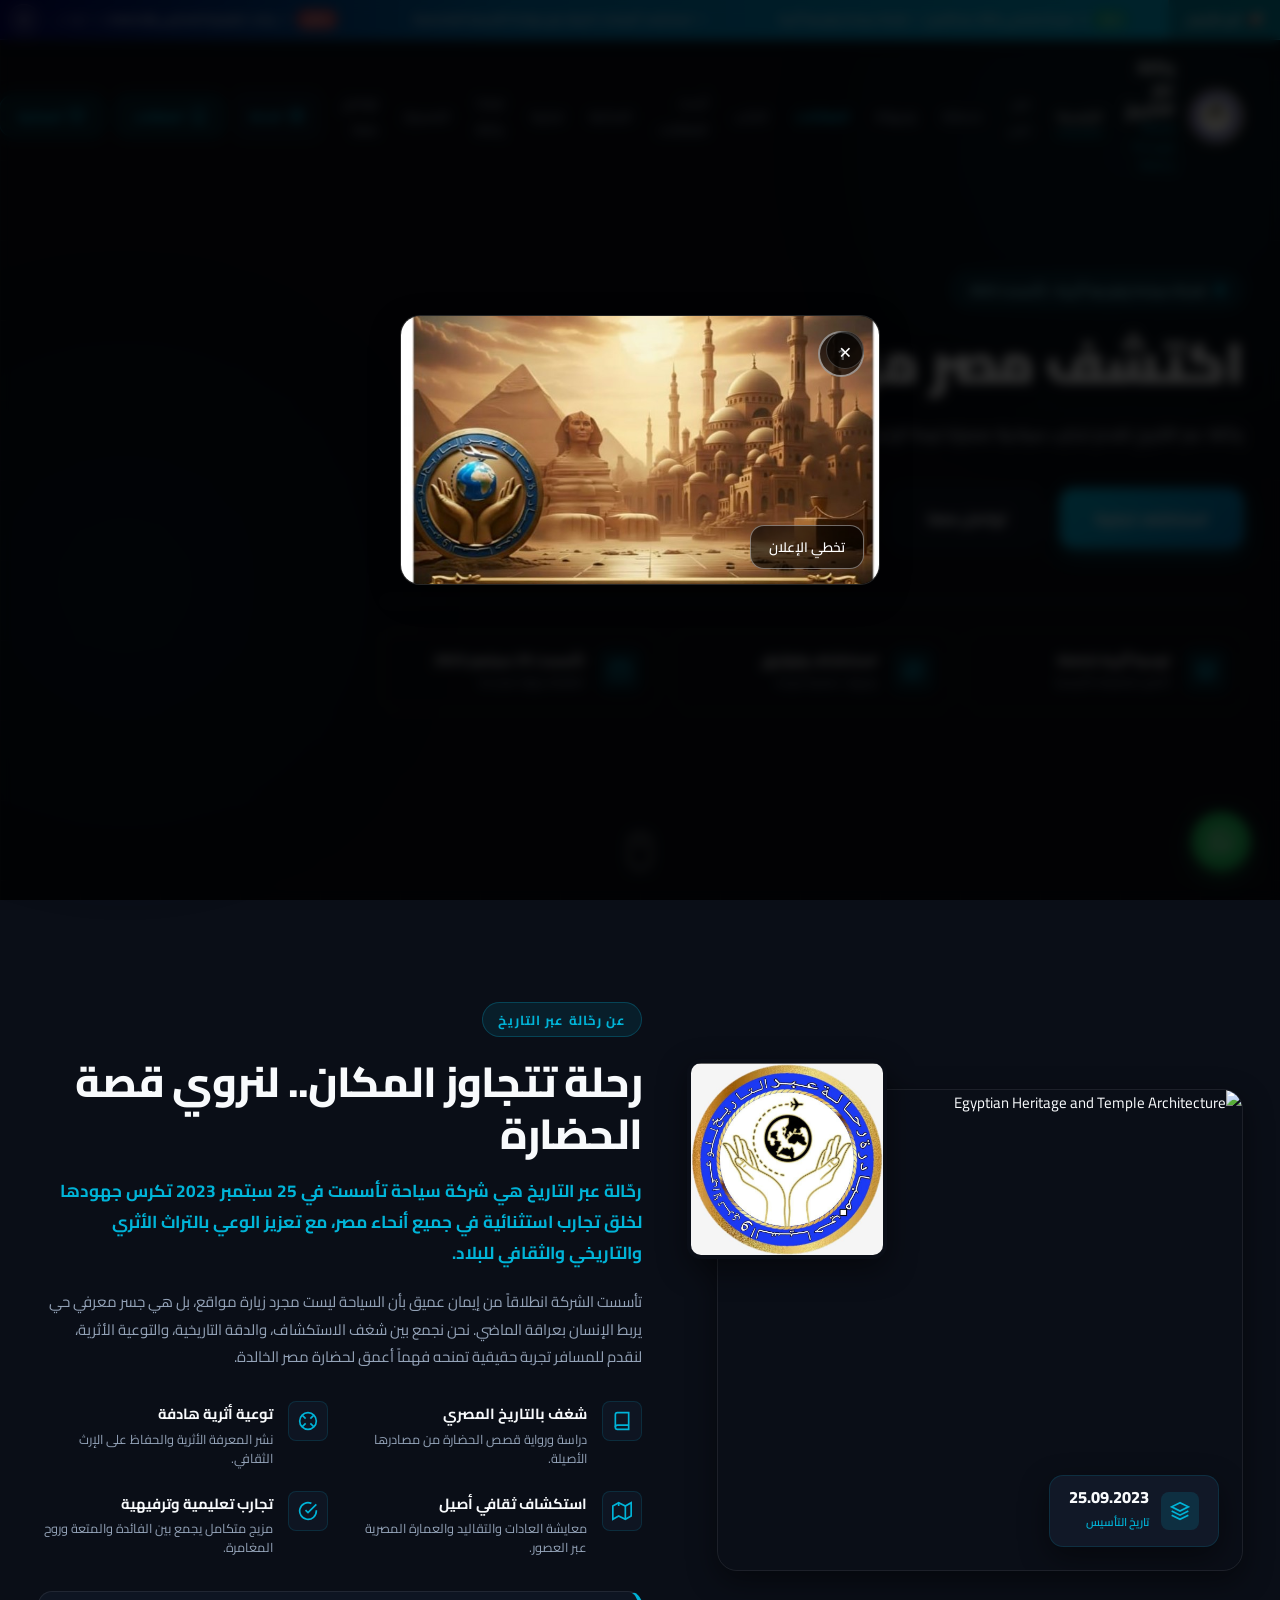
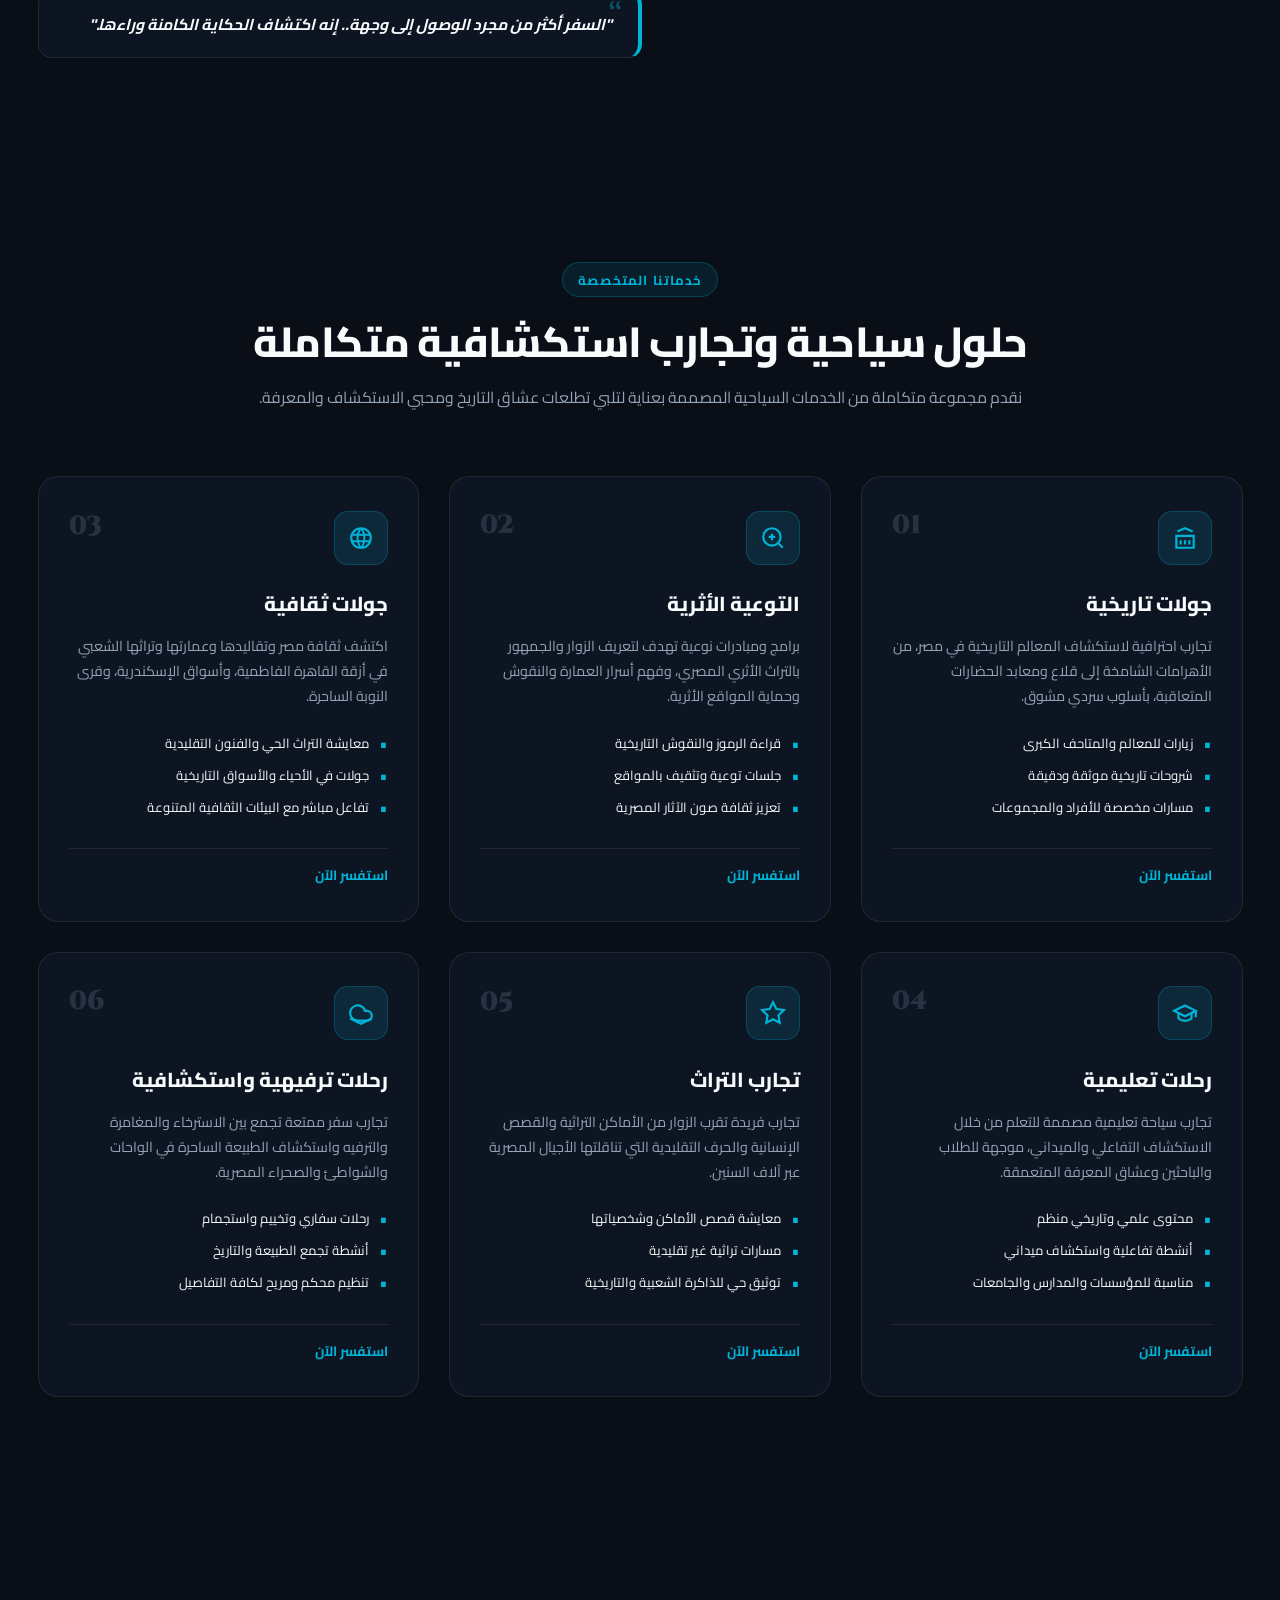
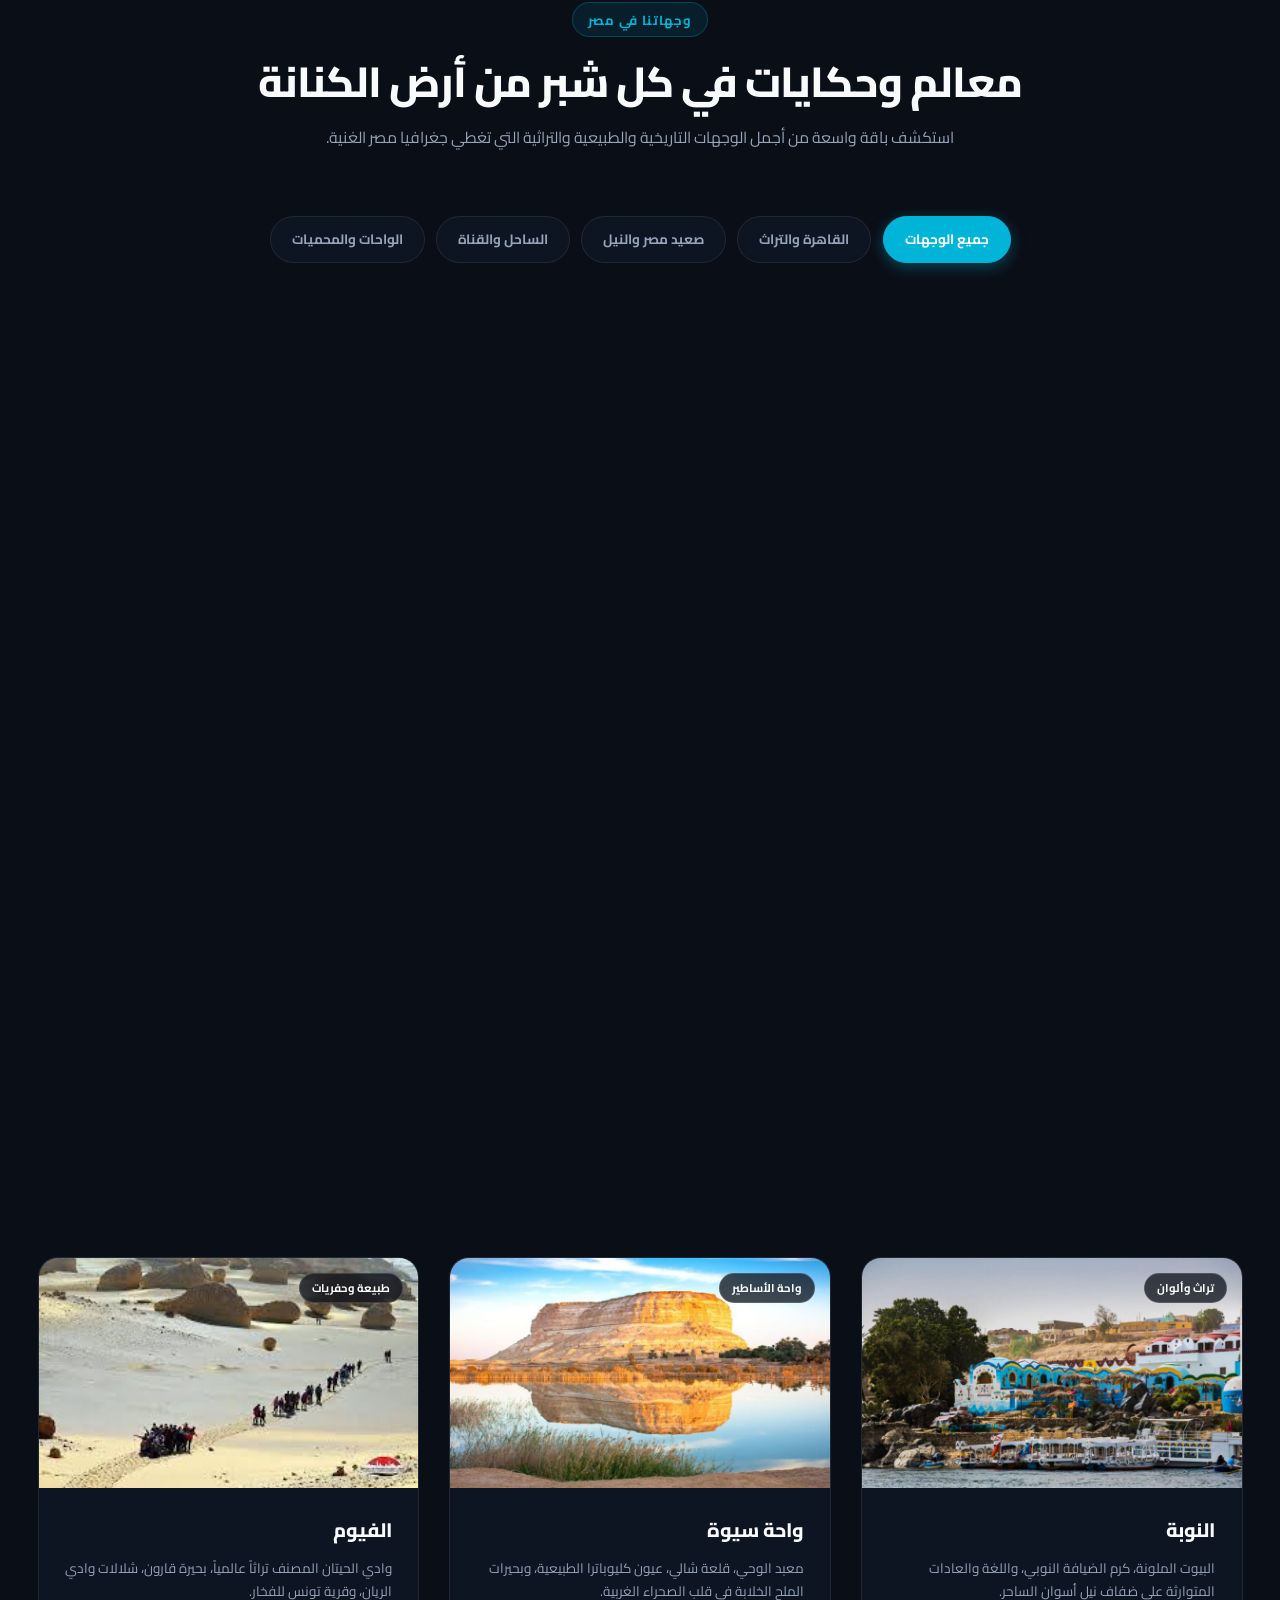
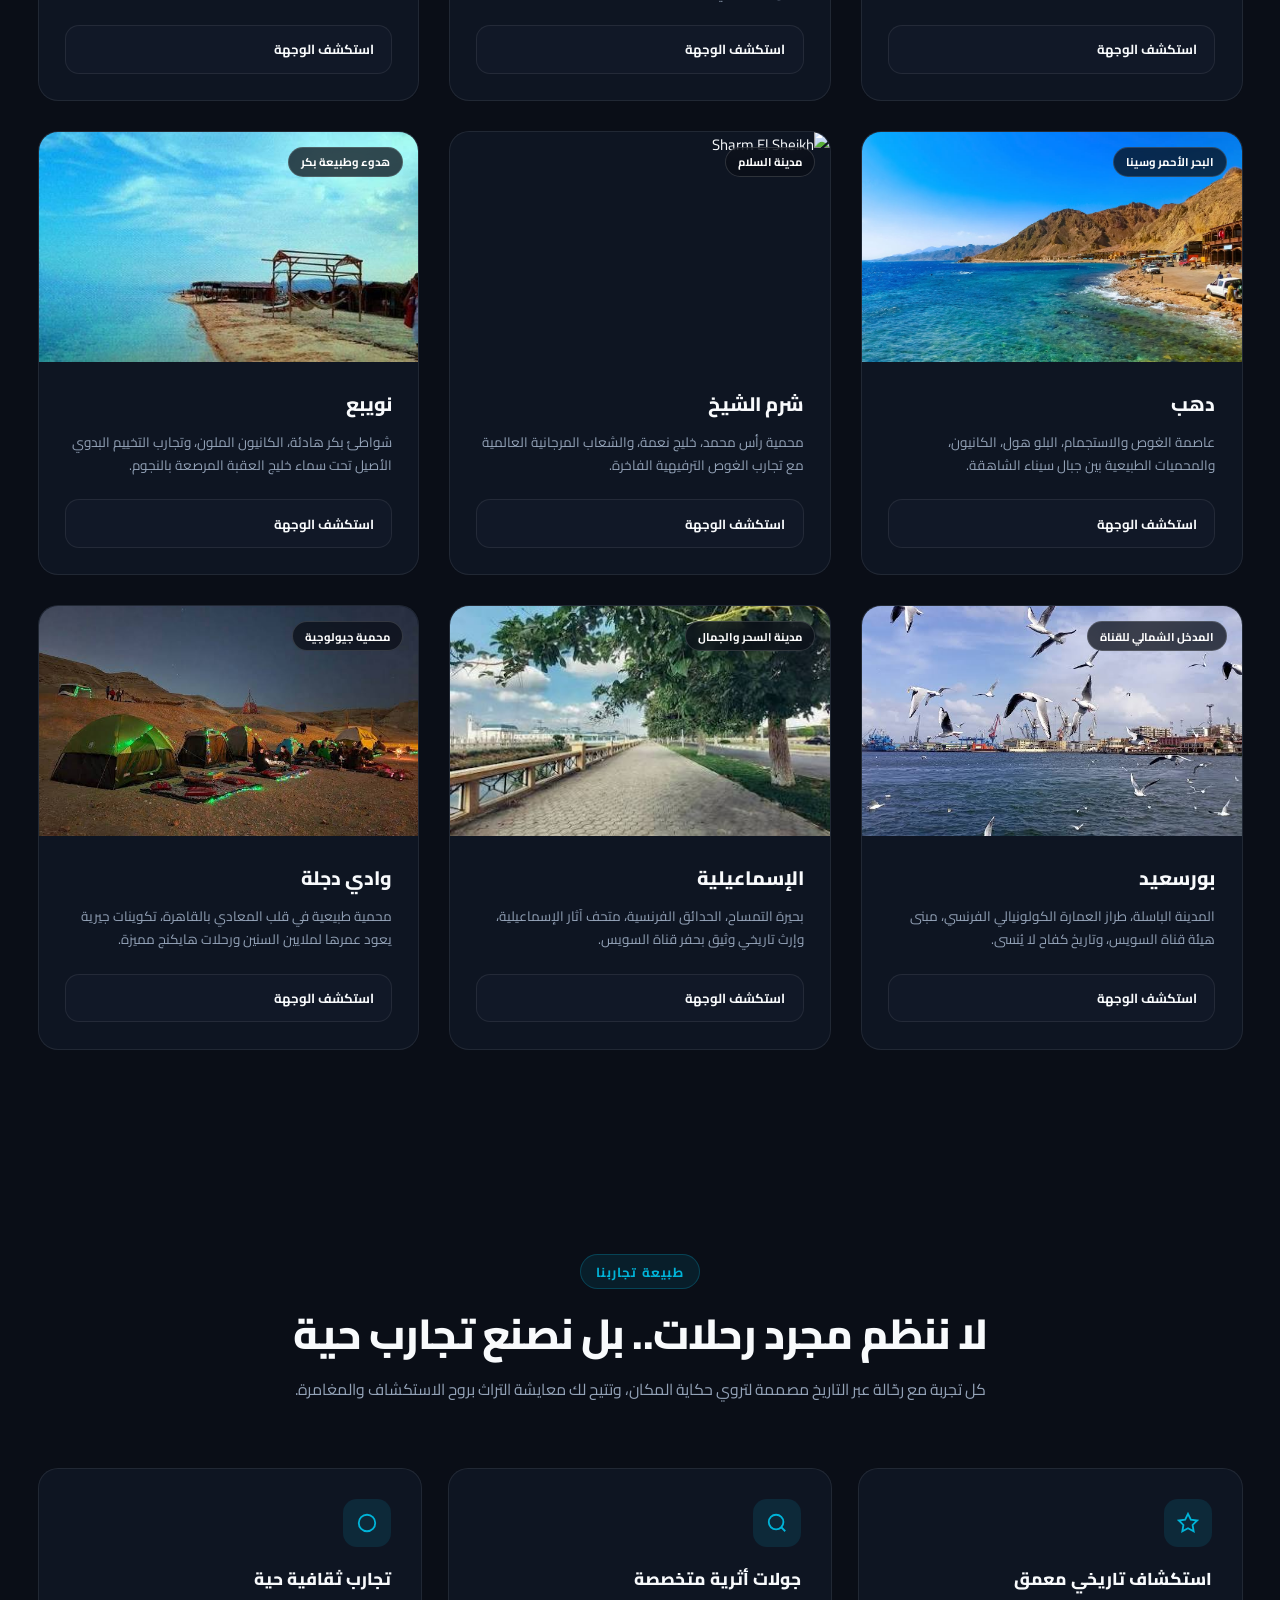
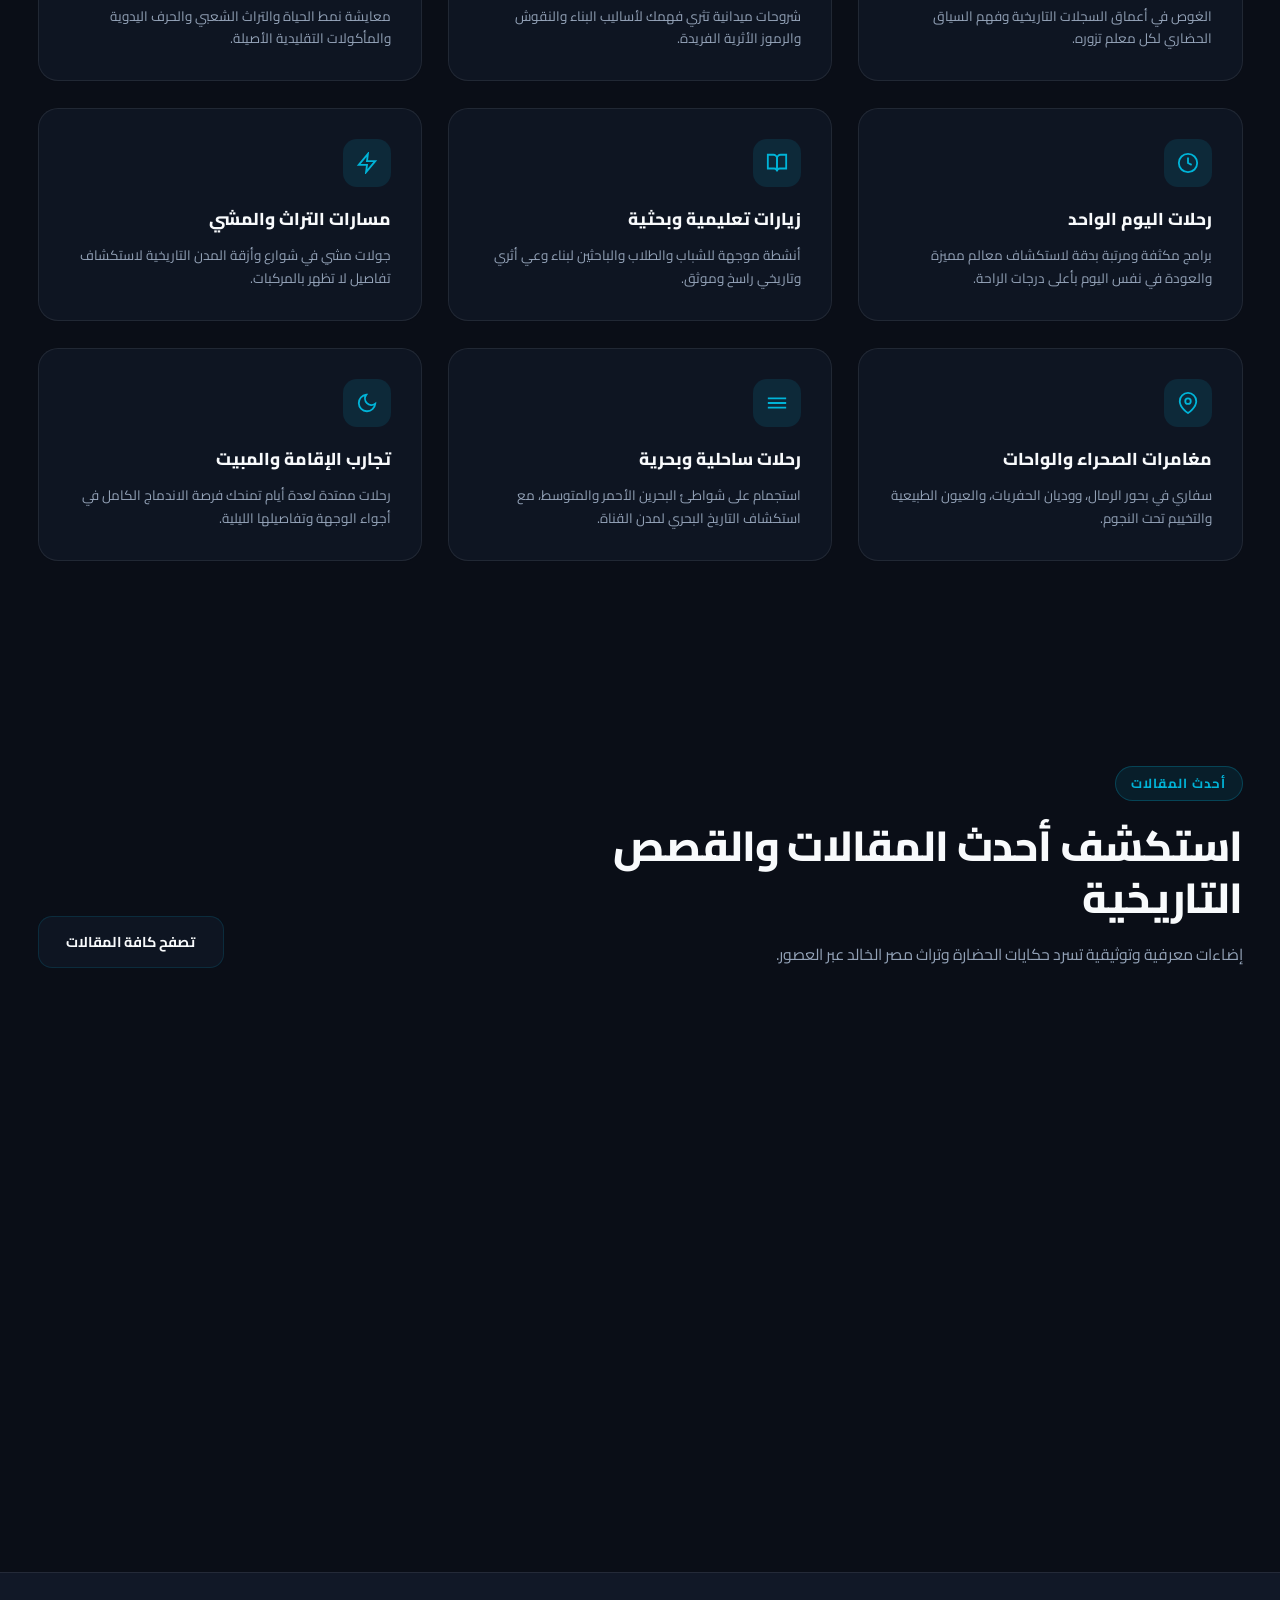
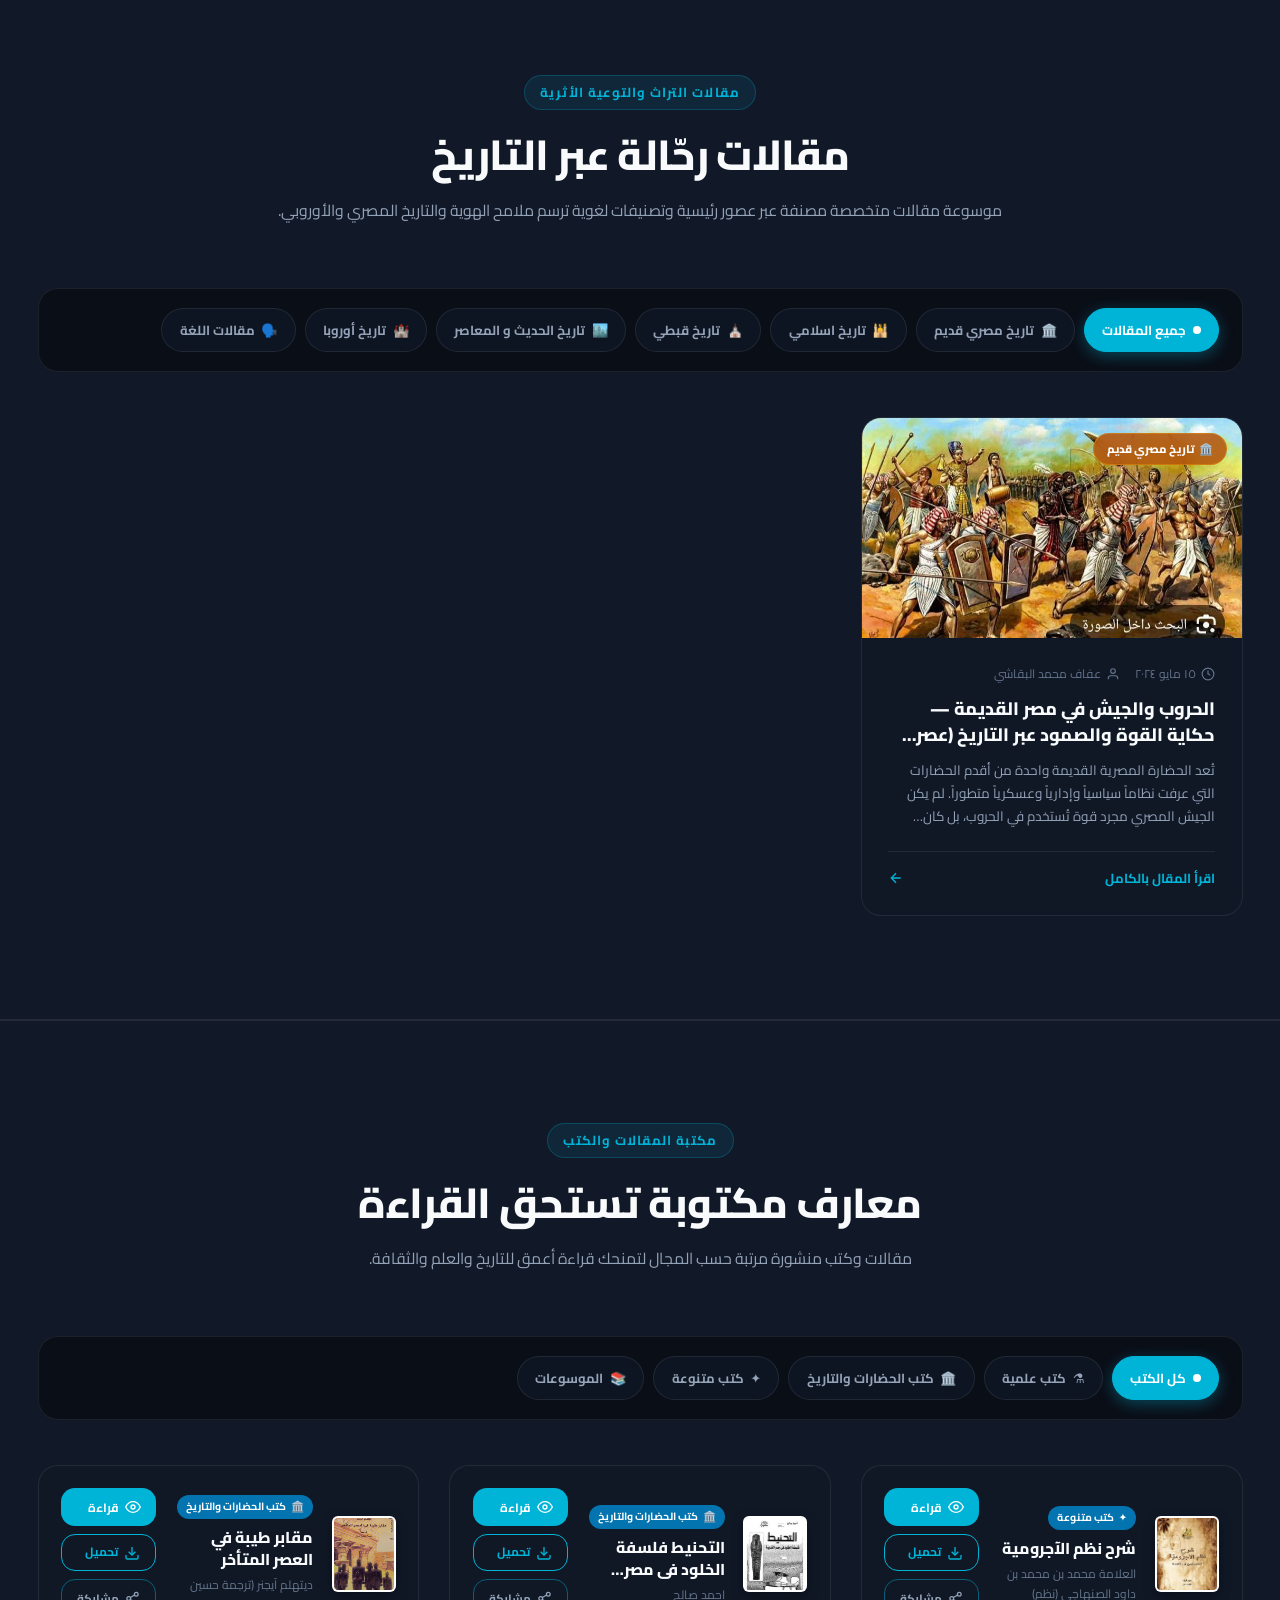
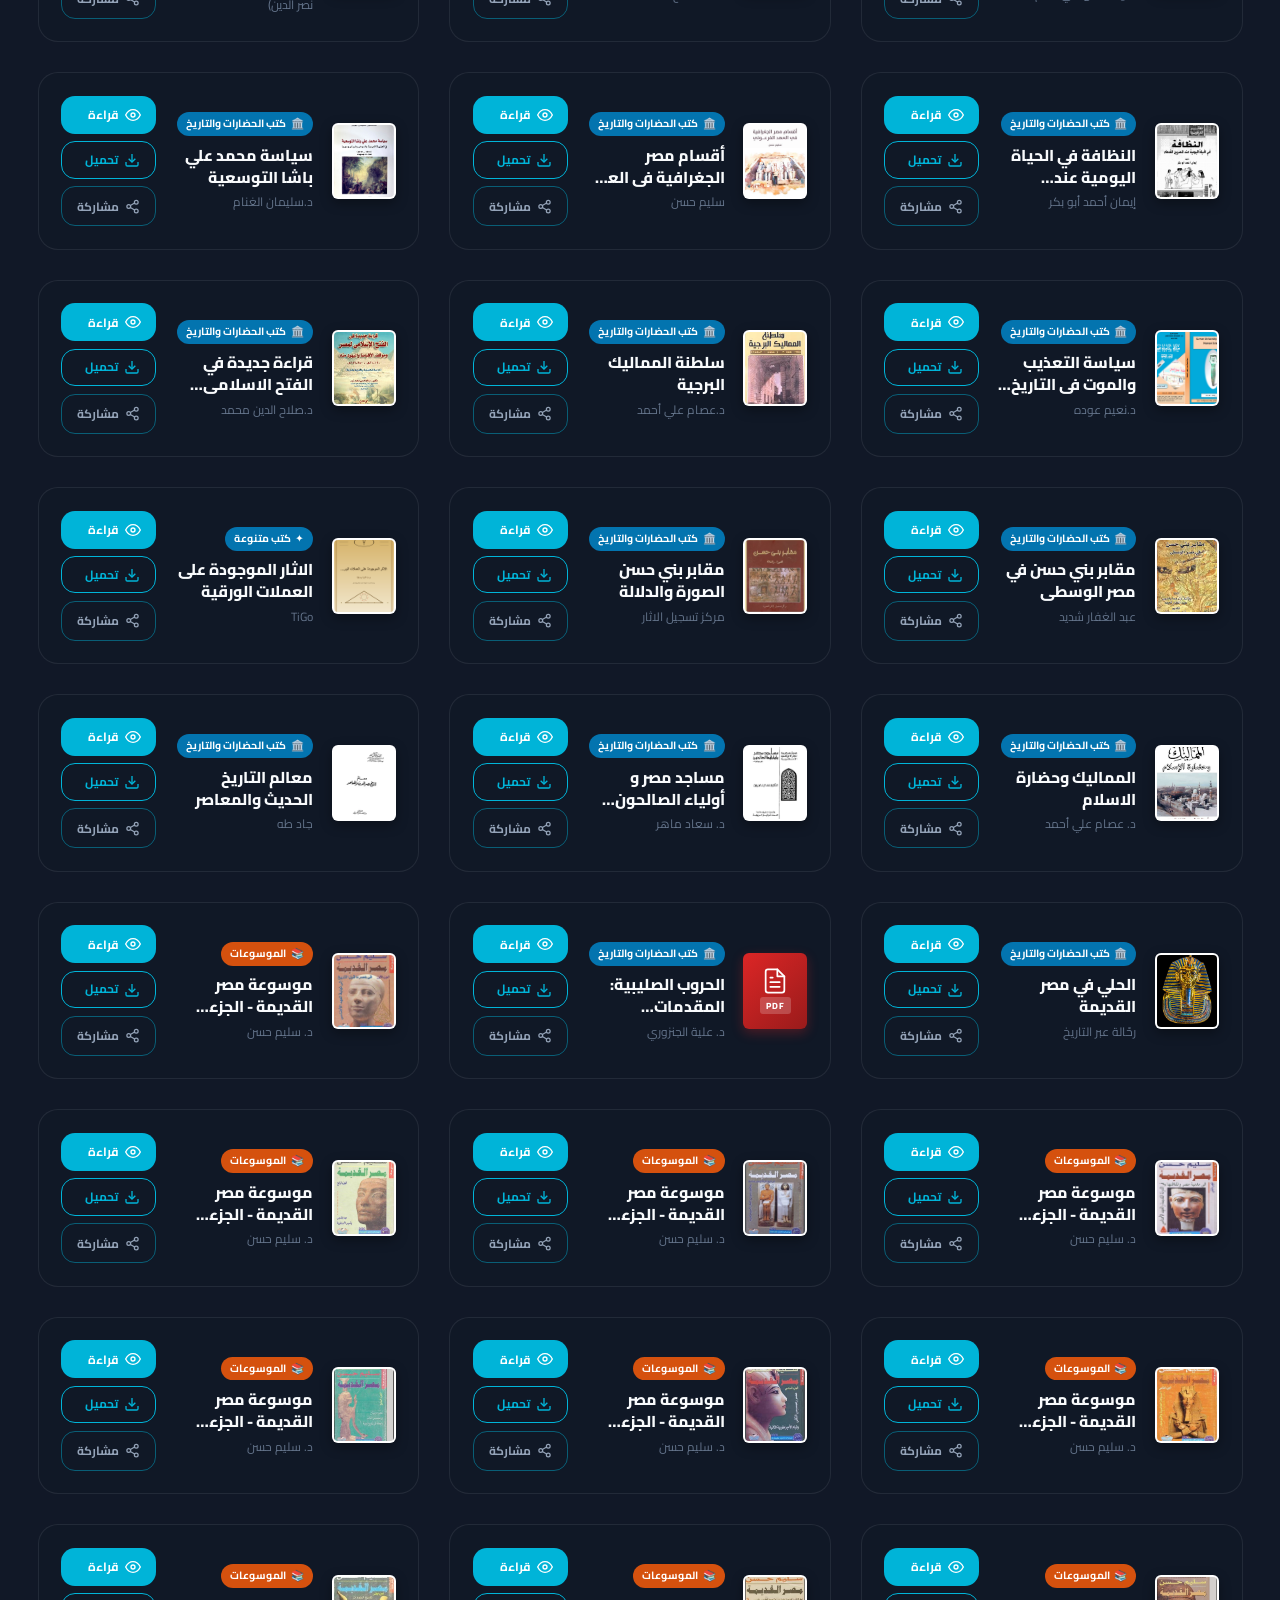
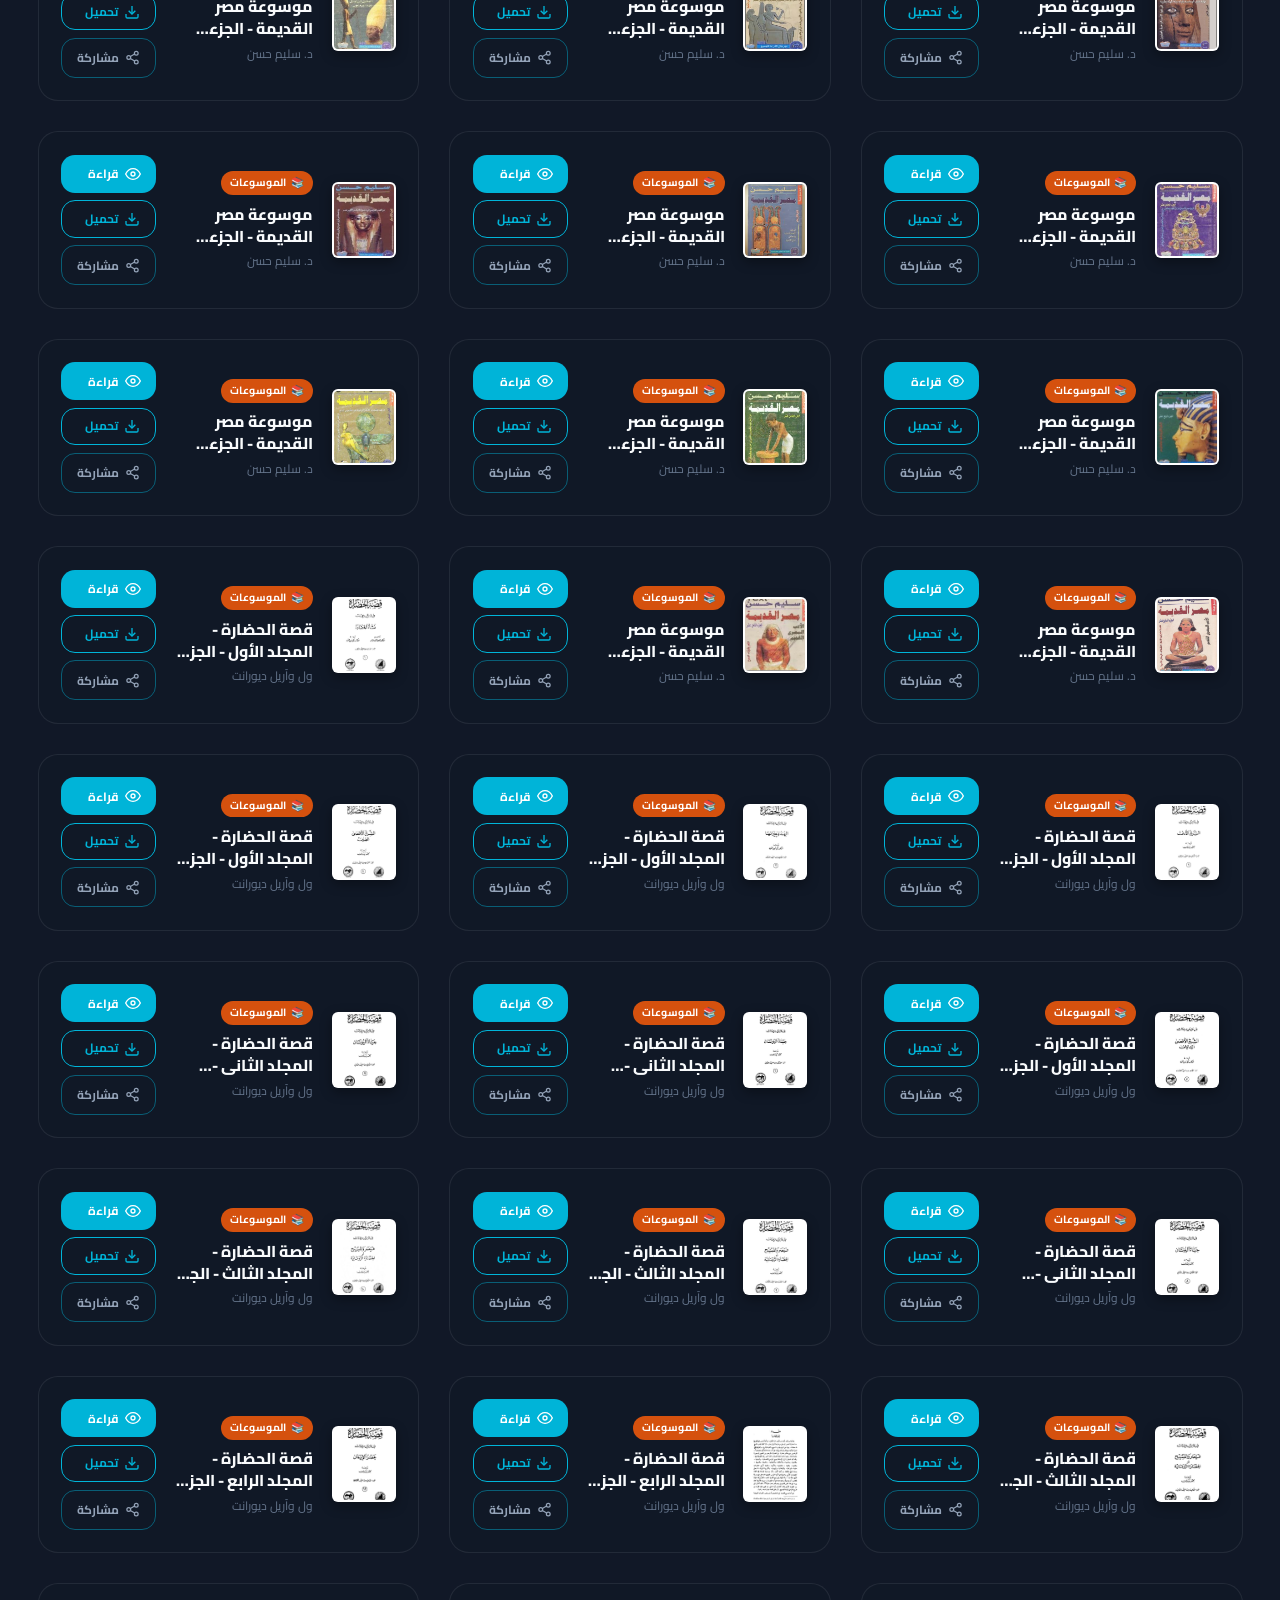
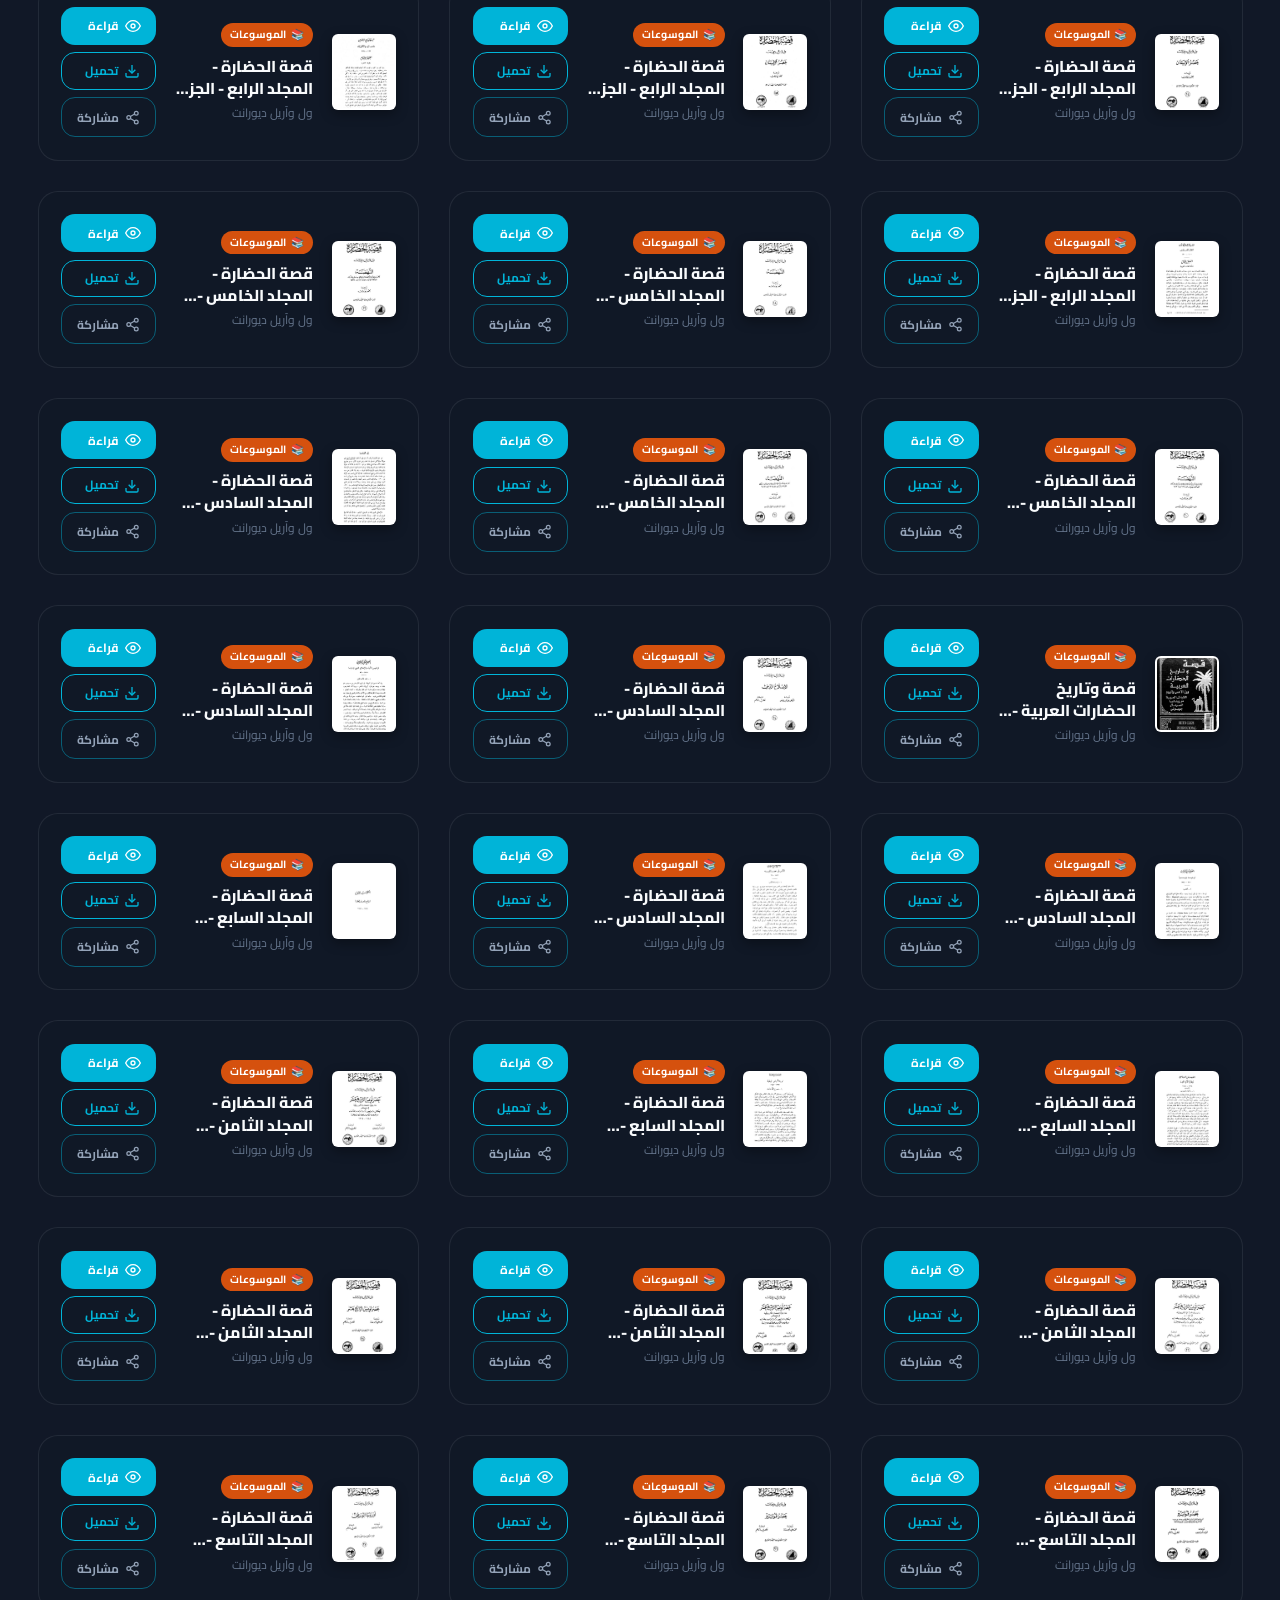
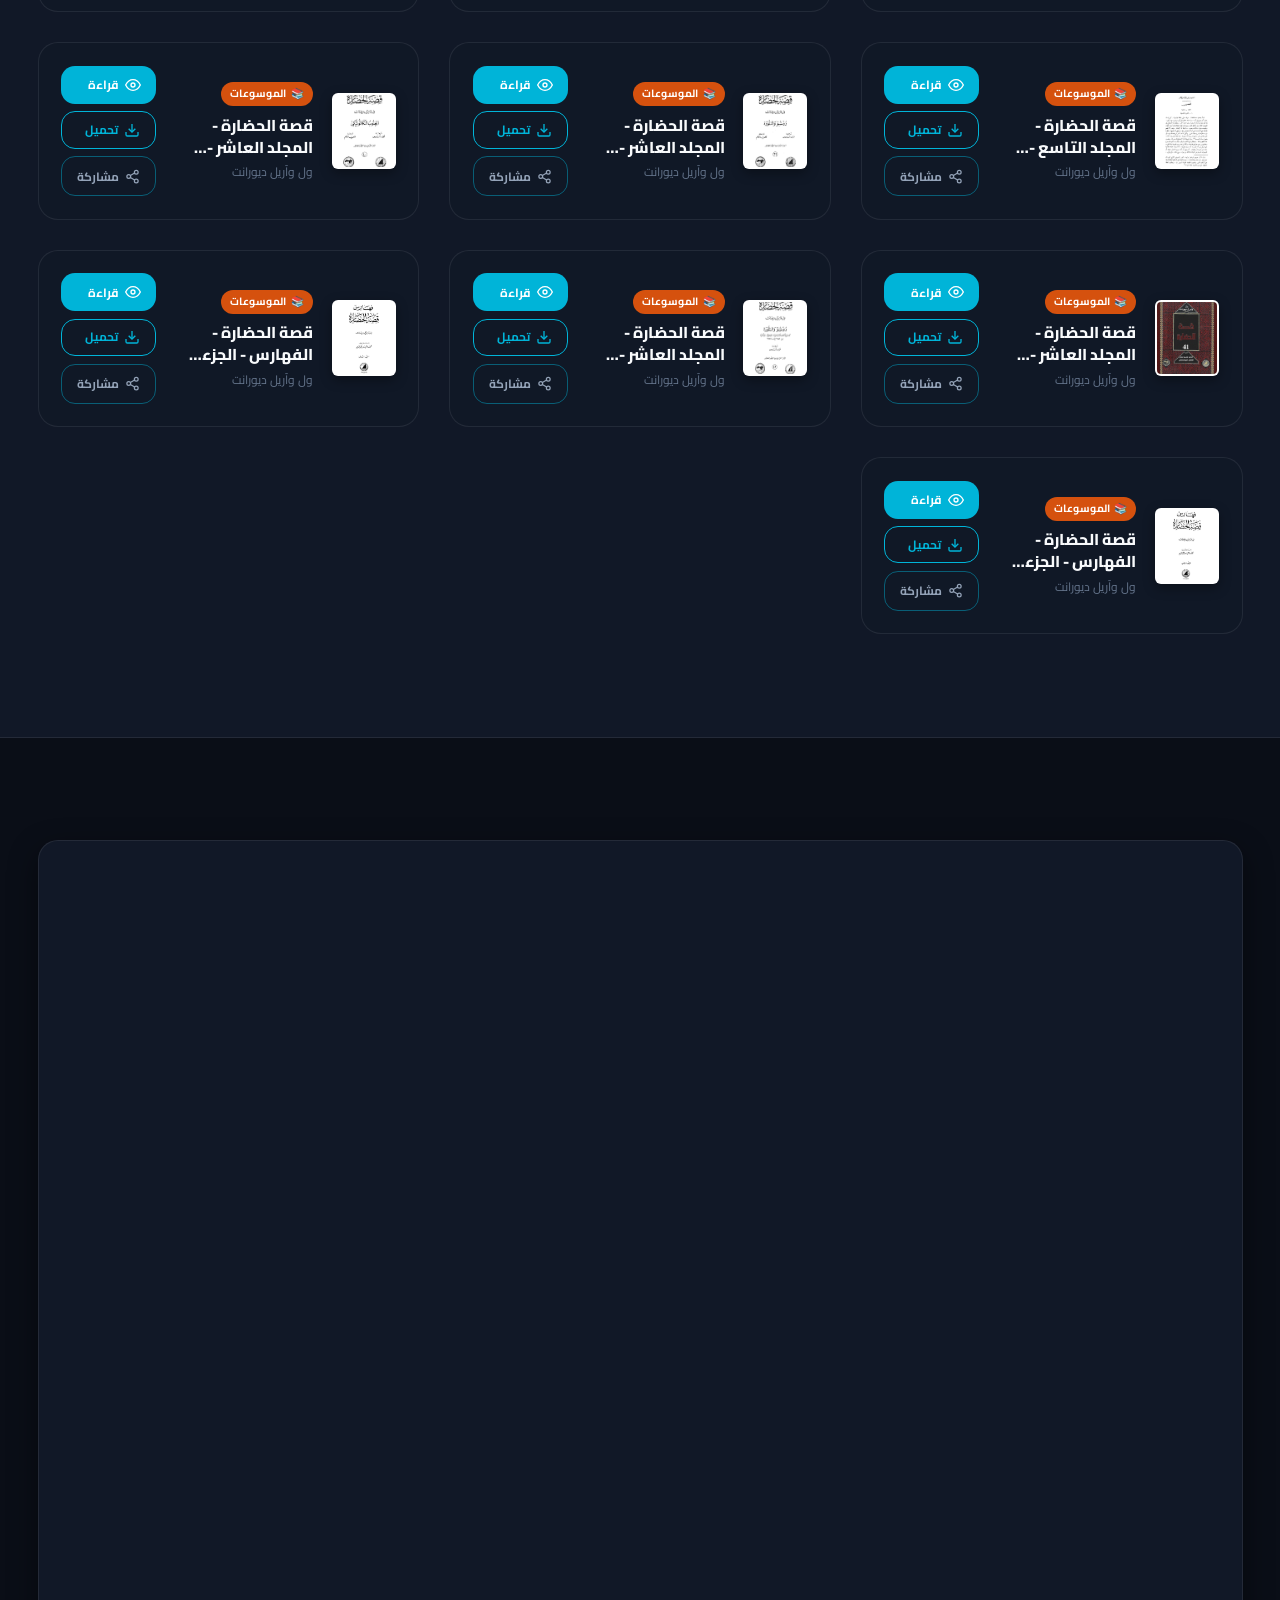
==== index.html @ 37df4cef "Add interstitial ad modal (5s mandatory countdown, skip, close after video ends)" ====
<!DOCTYPE html>
<html lang="ar" dir="rtl" data-theme="dark">
<head>
  <meta charset="UTF-8">
  <meta name="viewport" content="width=device-width, initial-scale=1.0">
  <meta http-equiv="X-UA-Compatible" content="IE=edge">
  
  <!-- Primary Meta Tags -->
  <title data-i18n="meta_title">رحالة عبر التاريخ | شركة سياحة وتوعية أثرية</title>
  <meta name="title" content="رحالة عبر التاريخ | شركة سياحة وتوعية أثرية">
  <meta name="description" content="رحالة عبر التاريخ - شركة سياحة وتوعية أثرية في مصر، متخصصة في السفر والرحلات والجولات التاريخية والأثرية داخل مصر." data-i18n-attr="content:meta_description">
  <meta name="keywords" content="رحالة, رحالة عبر التاريخ, رحلات سياحية, رحلات مصر, السياحة في مصر, سفر داخل مصر, جولات تاريخية, آثار مصر, Rahala, Rahala Through History, Egypt Travel, Egypt Tourism, travel in Egypt, archaeological tours">
  <meta name="author" content="رحّالة عبر التاريخ | Rahala Through History">
  <meta name="application-name" content="رحالة عبر التاريخ">
  <meta name="robots" content="index, follow">
  <meta name="theme-color" content="#0a0e17">
  <meta name="language" content="Arabic, English">
  <meta name="geo.region" content="EG">
  <meta name="geo.country" content="EG">

  <!-- Canonical -->
  <link rel="canonical" href="https://rahala-travel.github.io/Rahala-travel/">

  <!-- Open Graph / Facebook / WhatsApp / Messenger / Telegram / LinkedIn -->
  <meta property="og:type" content="website">
  <meta property="og:site_name" content="رحالة عبر التاريخ">
  <meta property="og:url" content="https://rahala-travel.github.io/Rahala-travel/">
  <meta property="og:title" content="رحالة عبر التاريخ | شركة سياحة وتوعية أثرية">
  <meta property="og:description" content="رحالة عبر التاريخ - شركة سياحة وتوعية أثرية في مصر، متخصصة في السفر والرحلات والجولات التاريخية والأثرية داخل مصر.">
  <meta property="og:image" content="https://rahala-travel.github.io/Rahala-travel/images/logo.jpg">
  <meta property="og:image:secure_url" content="https://rahala-travel.github.io/Rahala-travel/images/logo.jpg">
  <meta property="og:image:type" content="image/jpeg">
  <meta property="og:image:width" content="512">
  <meta property="og:image:height" content="512">
  <meta property="og:locale" content="ar_EG">
  <meta property="og:locale:alternate" content="en_US">

  <!-- Twitter -->
  <meta name="twitter:card" content="summary">
  <meta name="twitter:title" content="رحالة عبر التاريخ | شركة سياحة وتوعية أثرية">
  <meta name="twitter:description" content="رحالة عبر التاريخ - شركة سياحة وتوعية أثرية في مصر، متخصصة في السفر والرحلات والجولات التاريخية والأثرية داخل مصر.">
  <meta name="twitter:image" content="https://rahala-travel.github.io/Rahala-travel/images/logo.jpg">

  <!-- Structured Data: Schema.org Travel Agency -->
  <script type="application/ld+json">
  {
    "@context": "https://schema.org",
    "@type": "TravelAgency",
    "name": "رحالة عبر التاريخ",
    "alternateName": ["رحالة", "Rahala", "Rahala Through History", "شركة سياحة وتوعية أثرية"],
    "url": "https://rahala-travel.github.io/Rahala-travel/",
    "image": "https://rahala-travel.github.io/Rahala-travel/images/logo.jpg",
    "logo": "https://rahala-travel.github.io/Rahala-travel/images/logo.jpg",
    "description": "رحالة عبر التاريخ - شركة سياحة وتوعية أثرية في مصر، متخصصة في السفر والرحلات والجولات التاريخية والأثرية داخل مصر.",
    "inLanguage": ["ar-EG", "en"],
    "address": {
      "@type": "PostalAddress",
      "addressCountry": "EG"
    },
    "areaServed": "Egypt",
    "sameAs": [
      "https://rahala-travel.github.io/Rahala-travel/"
    ]
  }
  </script>

  <!-- Structured Data: WebSite (authoritative Google site-name signal) -->
  <script type="application/ld+json">
  {
    "@context": "https://schema.org",
    "@type": "WebSite",
    "name": "رحالة عبر التاريخ",
    "alternateName": "Rahhala Through History",
    "url": "https://rahala-travel.github.io/Rahala-travel/",
    "publisher": {
      "@type": "Organization",
      "name": "رحالة عبر التاريخ",
      "alternateName": "Rahhala Through History",
      "url": "https://rahala-travel.github.io/Rahala-travel/",
      "logo": {
        "@type": "ImageObject",
        "url": "https://rahala-travel.github.io/Rahala-travel/images/logo.jpg"
      }
    }
  }
  </script>

  <!-- Favicon -->
  <link rel="icon" type="image/jpeg" href="images/logo.jpg">
  <link rel="apple-touch-icon" href="images/logo.jpg">

  <!-- Google Fonts: Cairo (Arabic) & Plus Jakarta Sans (English) -->
  <link rel="preconnect" href="https://fonts.googleapis.com">
  <link rel="preconnect" href="https://fonts.gstatic.com" crossorigin>
  <link href="https://fonts.googleapis.com/css2?family=Cairo:wght@300;400;500;600;700;800;900&family=Plus+Jakarta+Sans:wght@300;400;500;600;700;800&family=Cinzel:wght@500;600;700;800&display=swap" rel="stylesheet">

  <!-- Stylesheet -->
  <link rel="stylesheet" href="css/style.css?v=3">
</head>
<body>

  <!-- Background Ambient Glows & Grid Pattern -->
  <div class="ambient-glow glow-1" aria-hidden="true"></div>
  <div class="ambient-glow glow-2" aria-hidden="true"></div>
  <div class="ambient-grid" aria-hidden="true"></div>

  <!-- HEADER / NAVIGATION -->
  <header class="header" id="header">
    <div class="container header__container">
      
      <!-- Brand Logo / Identity -->
      <a href="#hero" class="brand-logo" aria-label="Rahala Through History Homepage">
        <div class="brand-logo__symbol">
          <img src="images/logo.jpg" alt="رحّالة عبر التاريخ | Rahala Through History" class="brand-logo__img" width="56" height="56" loading="eager">
        </div>
        <div class="brand-logo__text">
          <span class="brand-logo__title" data-i18n="brand_name">رحّالة عبر التاريخ</span>
          <span class="brand-logo__subtitle" data-i18n="brand_subtitle">Rahala Through History</span>
        </div>
      </a>

      <!-- Desktop Navigation Menu -->
      <nav class="nav" id="nav-menu" aria-label="Main Navigation">
        <ul class="nav__list">
          <li class="nav__item"><a href="#hero" class="nav__link active" data-i18n="nav_home">الرئيسية</a></li>
          <li class="nav__item"><a href="#about" class="nav__link" data-i18n="nav_about">من نحن</a></li>
          <li class="nav__item"><a href="#services" class="nav__link" data-i18n="nav_services">خدماتنا</a></li>
          <li class="nav__item"><a href="#destinations" class="nav__link" data-i18n="nav_destinations">وجهاتنا</a></li>
          <li class="nav__item"><a href="#blog" class="nav__link nav__link--highlight" data-i18n="nav_blog">المقالات</a></li>
          <li class="nav__item"><a href="#book-blog" class="nav__link" data-i18n="book_blog_nav">الكتب</a></li>
          <li class="nav__item"><a href="#latest-posts" class="nav__link" data-i18n="nav_latest_posts">أحدث المقالات</a></li>
          <li class="nav__item"><a href="#book-blog" class="nav__link" data-i18n="nav_library">المكتبة</a></li>
          <li class="nav__item"><a href="#experiences" class="nav__link" data-i18n="nav_experiences">تجاربنا</a></li>
          <li class="nav__item"><a href="#why-us" class="nav__link" data-i18n="nav_why_us">لماذا رحّالة</a></li>
          <li class="nav__item"><a href="#timeline" class="nav__link" data-i18n="nav_timeline">المسيرة</a></li>
          <li class="nav__item"><a href="#contact" class="nav__link" data-i18n="nav_contact">تواصل معنا</a></li>
        </ul>
      </nav>

      <!-- Action Controls: Language, Theme & CTA -->
      <div class="header__actions">
        <!-- Admin Content Dashboard -->
        <button type="button" class="ctrl-btn admin-toggle" id="admin-toggle" aria-label="فتح لوحة التحكم" title="لوحة التحكم / Admin Dashboard">
          <svg viewBox="0 0 24 24" fill="none" stroke="currentColor" stroke-width="2" stroke-linecap="round" stroke-linejoin="round">
            <rect x="3" y="3" width="7" height="7"></rect><rect x="14" y="3" width="7" height="7"></rect>
            <rect x="3" y="14" width="7" height="7"></rect><rect x="14" y="14" width="7" height="7"></rect>
          </svg>
          <span>الإدارة</span>
        </button>

        <!-- Prominent Header Blog Button -->
        <a href="#blog" class="btn btn--header-blog" aria-label="Visit Articles / زيارة المقالات" title="مقالات رحّالة عبر التاريخ / Articles">
          <svg viewBox="0 0 24 24" width="17" height="17" fill="none" stroke="currentColor" stroke-width="2" stroke-linecap="round" stroke-linejoin="round">
            <path d="M4 19.5A2.5 2.5 0 0 1 6.5 17H20"></path>
            <path d="M6.5 2H20v20H6.5A2.5 2.5 0 0 1 4 19.5v-15A2.5 2.5 0 0 1 6.5 2z"></path>
          </svg>
          <span data-i18n="nav_blog">المقالات</span>
        </a>

        <!-- Header Library Button -->
        <a href="#book-blog" class="btn btn--header-library" aria-label="Visit Library / زيارة المكتبة" title="مكتبة رحّالة عبر التاريخ / Library">
          <svg viewBox="0 0 24 24" width="17" height="17" fill="none" stroke="currentColor" stroke-width="2" stroke-linecap="round" stroke-linejoin="round">
            <path d="M2 3h6a4 4 0 0 1 4 4v14a3 3 0 0 0-3-3H2z"></path>
            <path d="M22 3h-6a4 4 0 0 0-4 4v14a3 3 0 0 1 3-3h7z"></path>
          </svg>
          <span data-i18n="nav_library">المكتبة</span>
        </a>

        <!-- Language Switcher -->
        <button type="button" class="ctrl-btn lang-toggle" id="lang-toggle" aria-label="Switch Language / تغيير اللغة" title="تغيير اللغة / Switch Language">
          <span class="lang-text" id="lang-label">EN</span>
          <svg class="icon-svg" viewBox="0 0 24 24" fill="none" stroke="currentColor" stroke-width="2" stroke-linecap="round" stroke-linejoin="round">
            <circle cx="12" cy="12" r="10"></circle>
            <line x1="2" y1="12" x2="22" y2="12"></line>
            <path d="M12 2a15.3 15.3 0 0 1 4 10 15.3 15.3 0 0 1-4 10 15.3 15.3 0 0 1-4-10 15.3 15.3 0 0 1 4-10z"></path>
          </svg>
        </button>

        <!-- Theme Switcher -->
        <button type="button" class="ctrl-btn theme-toggle" id="theme-toggle" aria-label="Toggle Theme / تغيير المظهر" title="تغيير المظهر / Toggle Theme">
          <!-- Sun Icon (for Dark mode) -->
          <svg class="theme-icon theme-icon--sun" viewBox="0 0 24 24" fill="none" stroke="currentColor" stroke-width="2" stroke-linecap="round" stroke-linejoin="round">
            <circle cx="12" cy="12" r="5"></circle>
            <line x1="12" y1="1" x2="12" y2="3"></line>
            <line x1="12" y1="21" x2="12" y2="23"></line>
            <line x1="4.22" y1="4.22" x2="5.64" y2="5.64"></line>
            <line x1="18.36" y1="18.36" x2="19.78" y2="19.78"></line>
            <line x1="1" y1="12" x2="3" y2="12"></line>
            <line x1="21" y1="12" x2="23" y2="12"></line>
            <line x1="4.22" y1="19.78" x2="5.64" y2="18.36"></line>
            <line x1="18.36" y1="5.64" x2="19.78" y2="4.22"></line>
          </svg>
          <!-- Moon Icon (for Light mode) -->
          <svg class="theme-icon theme-icon--moon" viewBox="0 0 24 24" fill="none" stroke="currentColor" stroke-width="2" stroke-linecap="round" stroke-linejoin="round">
            <path d="M21 12.79A9 9 0 1 1 11.21 3 7 7 0 0 0 21 12.79z"></path>
          </svg>
        </button>

        <!-- Header CTA Button -->
        <a href="#contact" class="btn btn--header-cta" data-i18n="header_cta_btn">
          <span>احجز رحلتك</span>
          <svg class="btn-arrow" viewBox="0 0 24 24" fill="none" stroke="currentColor" stroke-width="2" stroke-linecap="round" stroke-linejoin="round">
            <line x1="5" y1="12" x2="19" y2="12"></line>
            <polyline points="12 5 19 12 12 19"></polyline>
          </svg>
        </a>

        <!-- Mobile Menu Toggle Button -->
        <button type="button" class="mobile-toggle" id="mobile-toggle" aria-label="Toggle Navigation Menu" aria-expanded="false">
          <span class="bar bar-1"></span>
          <span class="bar bar-2"></span>
          <span class="bar bar-3"></span>
        </button>
      </div>

    </div>
  </header>

  <!-- MOBILE NAVIGATION DRAWER & OVERLAY -->
  <div class="mobile-overlay" id="mobile-overlay"></div>
  <aside class="mobile-drawer" id="mobile-drawer" aria-label="Mobile Navigation">
    <div class="mobile-drawer__header">
      <div class="brand-logo">
        <div class="brand-logo__symbol">
          <img src="images/logo.jpg" alt="رحّالة عبر التاريخ | Rahala Through History" class="brand-logo__img" width="48" height="48" loading="lazy">
        </div>
        <div class="brand-logo__text">
          <span class="brand-logo__title" data-i18n="brand_name">رحّالة عبر التاريخ</span>
          <span class="brand-logo__subtitle" data-i18n="brand_subtitle">Rahala Through History</span>
        </div>
      </div>
      <button type="button" class="mobile-close" id="mobile-close" aria-label="Close menu">&times;</button>
    </div>

    <ul class="mobile-nav__list">
      <li><a href="#hero" class="mobile-nav__link" data-i18n="nav_home">الرئيسية</a></li>
      <li><a href="#blog" class="mobile-nav__link mobile-nav__link--blog" data-i18n="nav_blog">المقالات</a></li>
      <li><a href="#book-blog" class="mobile-nav__link" data-i18n="book_blog_nav">الكتب</a></li>
      <li><a href="#latest-posts" class="mobile-nav__link" data-i18n="nav_latest_posts">أحدث المقالات</a></li>
      <li><a href="#book-blog" class="mobile-nav__link" data-i18n="nav_library">المكتبة</a></li>
      <li><a href="#about" class="mobile-nav__link" data-i18n="nav_about">من نحن</a></li>
      <li><a href="#services" class="mobile-nav__link" data-i18n="nav_services">خدماتنا</a></li>
      <li><a href="#destinations" class="mobile-nav__link" data-i18n="nav_destinations">وجهاتنا</a></li>
      <li><a href="#experiences" class="mobile-nav__link" data-i18n="nav_experiences">تجاربنا</a></li>
      <li><a href="#why-us" class="mobile-nav__link" data-i18n="nav_why_us">لماذا رحّالة</a></li>
      <li><a href="#timeline" class="mobile-nav__link" data-i18n="nav_timeline">المسيرة</a></li>
      <li><a href="#contact" class="mobile-nav__link" data-i18n="nav_contact">تواصل معنا</a></li>
    </ul>

    <div class="mobile-drawer__footer">
      <a href="https://wa.me/201016643479" target="_blank" rel="noopener noreferrer" class="btn btn--primary btn--full">
        <svg viewBox="0 0 24 24" width="20" height="20" fill="currentColor">
          <path d="M12.04 2C6.58 2 2.13 6.45 2.13 11.91C2.13 13.66 2.59 15.36 3.45 16.86L2.05 22L7.3 20.62C8.75 21.41 10.38 21.83 12.04 21.83C17.5 21.83 21.95 17.38 21.95 11.92C21.95 9.27 20.92 6.78 19.05 4.91C17.18 3.03 14.69 2 12.04 2M12.05 3.67C14.25 3.67 16.31 4.53 17.87 6.09C19.42 7.65 20.28 9.72 20.28 11.92C20.28 16.46 16.58 20.15 12.04 20.15C10.56 20.15 9.11 19.76 7.85 19L7.55 18.83L4.43 19.65L5.26 16.61L5.06 16.3C4.24 15 3.8 13.47 3.8 11.91C3.81 7.37 7.5 3.67 12.05 3.67M9.06 7.74C8.9 7.74 8.64 7.8 8.42 8.04C8.2 8.27 7.58 8.85 7.58 10.04C7.58 11.22 8.44 12.36 8.56 12.52C8.68 12.68 10.23 15.19 12.67 16.14C14.7 16.93 15.11 16.77 15.55 16.73C16 16.69 17 16.14 17.2 15.58C17.41 15.01 17.41 14.53 17.35 14.43C17.29 14.33 17.13 14.27 16.89 14.15C16.65 14.03 15.48 13.45 15.26 13.37C15.04 13.29 14.88 13.25 14.72 13.49C14.56 13.73 14.1 14.27 13.96 14.43C13.82 14.59 13.68 14.61 13.44 14.49C13.2 14.37 12.43 14.12 11.51 13.3C10.79 12.66 10.3 11.87 10.16 11.63C10.02 11.39 10.15 11.26 10.27 11.14C10.38 11.03 10.51 10.85 10.63 10.71C10.75 10.57 10.79 10.47 10.87 10.31C10.95 10.15 10.91 10.01 10.85 9.89C10.79 9.77 10.33 8.65 10.14 8.19C9.95 7.74 9.76 7.8 9.62 7.79C9.48 7.79 9.32 7.74 9.06 7.74Z"/>
        </svg>
        <span data-i18n="cta_whatsapp_now">تواصل عبر واتساب</span>
      </a>
      <p class="mobile-drawer__contact-info">
        <span data-i18n="contact_phone_val">01016643479</span>
      </p>
    </div>
  </aside>

  <!-- NEWS TICKER BAR -->
  <div class="news-ticker" id="news-ticker" aria-label="أحدث أخبار رحّالة عبر التاريخ">
    <div class="ticker__label">
      <span class="ticker__label-icon">📢</span>
      <span class="ticker__label-text" data-i18n="ticker_label">آخر الأخبار</span>
    </div>
    <div class="ticker__track-wrapper">
      <div class="ticker__track" id="ticker-track">
        <!-- Duplicated for infinite scroll effect via JS -->
      </div>
    </div>
    <button type="button" class="ticker__close" id="ticker-close" aria-label="إغلاق شريط الأخبار" title="إغلاق">
      <svg viewBox="0 0 24 24" width="14" height="14" fill="none" stroke="currentColor" stroke-width="2.5" stroke-linecap="round"><line x1="18" y1="6" x2="6" y2="18"/><line x1="6" y1="6" x2="18" y2="18"/></svg>
    </button>
  </div>

  <!-- MAIN CONTENT -->
  <main id="main-content">

    <!-- 2. HERO SECTION -->
    <section class="hero" id="hero">
      <div class="hero__bg-media">
        <img 
          src="https://images.unsplash.com/photo-1503177119275-0aa32b3a9368?auto=format&fit=crop&w=2000&q=85" 
          alt="Ancient Egyptian Pyramids and Heritage" 
          class="hero__img" 
          loading="eager"
        >
        <div class="hero__overlay"></div>
      </div>

      <div class="container hero__container">
        <div class="hero__content" data-reveal="fade-up">
          
          <!-- Badge -->
          <div class="hero__badge">
            <span class="badge-dot"></span>
            <span class="badge-text" data-i18n="hero_badge">شركة سياحة وتوعية أثرية • تأسست 2023
              
            </span>
          </div>

          <!-- Main Headline -->
          <h1 class="hero__title">
            <span class="hero__title-main" data-i18n="hero_title">اكتشف مصر من خلال التاريخ</span>
          </h1>

          <!-- Supporting Text -->
          <p class="hero__desc" data-i18n="hero_desc">
            رحّالة عبر التاريخ تقدم تجارب سياحية مميزة تربط الإنسان بتاريخ مصر وآثارها وثقافتها وتراثها.
          </p>

          <!-- CTAs -->
          <div class="hero__actions">
            <a href="#experiences" class="btn btn--primary btn--lg" data-i18n="hero_cta_primary">
              <span>استكشف تجاربنا</span>
              <svg class="btn-arrow" viewBox="0 0 24 24" fill="none" stroke="currentColor" stroke-width="2" stroke-linecap="round" stroke-linejoin="round">
                <line x1="5" y1="12" x2="19" y2="12"></line>
                <polyline points="12 5 19 12 12 19"></polyline>
              </svg>
            </a>
            <a href="#contact" class="btn btn--secondary btn--lg" data-i18n="hero_cta_secondary">
              <span data-i18n="hero_cta_secondary_text">تواصل معنا</span>
            </a>
          </div>

          <!-- Key Highlights Strip -->
          <div class="hero__stats">
            <div class="stat-card">
              <div class="stat-card__icon">
                <svg viewBox="0 0 24 24" fill="none" stroke="currentColor" stroke-width="2"><path d="M12 2L2 7l10 5 10-5-10-5zM2 17l10 5 10-5M2 12l10 5 10-5"/></svg>
              </div>
              <div class="stat-card__details">
                <span class="stat-card__title" data-i18n="stat_1_title">توعية أثرية شاملة</span>
                <span class="stat-card__sub" data-i18n="stat_1_sub">تأصيل للمعرفة التاريخية</span>
              </div>
            </div>

            <div class="stat-card">
              <div class="stat-card__icon">
                <svg viewBox="0 0 24 24" fill="none" stroke="currentColor" stroke-width="2"><circle cx="12" cy="12" r="10"/><polygon points="16.24 7.76 14.12 14.12 7.76 16.24 9.88 9.88 16.24 7.76"/></svg>
              </div>
              <div class="stat-card__details">
                <span class="stat-card__title" data-i18n="stat_2_title">استكشاف وتوثيق</span>
                <span class="stat-card__sub" data-i18n="stat_2_sub">وجهات مصرية فريدة</span>
              </div>
            </div>

            <div class="stat-card">
              <div class="stat-card__icon">
                <svg viewBox="0 0 24 24" fill="none" stroke="currentColor" stroke-width="2"><rect x="3" y="4" width="18" height="18" rx="2" ry="2"/><line x1="16" y1="2" x2="16" y2="6"/><line x1="8" y1="2" x2="8" y2="6"/><line x1="3" y1="10" x2="21" y2="10"/></svg>
              </div>
              <div class="stat-card__details">
                <span class="stat-card__title" data-i18n="stat_3_title">تأسست 25 سبتمبر 2023</span>
                <span class="stat-card__sub" data-i18n="stat_3_sub">انطلاقة برؤية متجددة</span>
              </div>
            </div>
          </div>

        </div>
      </div>

      <!-- Scroll Indicator -->
      <a href="#about" class="hero__scroll-indicator" aria-label="Scroll to About Section">
        <span class="mouse-icon">
          <span class="wheel"></span>
        </span>
      </a>
    </section>

    <!-- 3. ABOUT US SECTION -->
    <section class="section about" id="about">
      <div class="container">
        
        <div class="about__grid">
          
          <!-- Intro Text (tag + title + lead) -->
          <div class="about__intro" data-reveal="fade-left">
            <div class="section-tag" data-i18n="about_tag">عن رحّالة عبر التاريخ</div>
            
            <h2 class="section-title" data-i18n="about_title">
              رحلة تتجاوز المكان.. لنروي قصة الحضارة
            </h2>
            
            <p class="about__lead" data-i18n="about_lead">
              رحّالة عبر التاريخ هي شركة سياحة تأسست في 25 سبتمبر 2023 تكرس جهودها لخلق تجارب استثنائية في جميع أنحاء مصر، مع تعزيز الوعي بالتراث الأثري والتاريخي والثقافي للبلاد.
            </p>
          </div>
          
          <!-- Image Composition Side -->
          <div class="about__media" data-reveal="fade-right">
            <div class="media-stack">
              <div class="media-stack__main">
                <img 
                  src="https://images.unsplash.com/photo-1539650116574-8efeb43e2750?auto=format&fit=crop&w=1000&q=80" 
                  alt="Egyptian Heritage and Temple Architecture" 
                  class="img-responsive"
                  loading="lazy"
                >
                <div class="media-stack__badge">
                  <div class="badge-icon">
                    <svg viewBox="0 0 24 24" fill="none" stroke="currentColor" stroke-width="2"><path d="M12 2L2 7l10 5 10-5-10-5zM2 17l10 5 10-5M2 12l10 5 10-5"/></svg>
                  </div>
                  <div>
                    <strong class="badge-year">25.09.2023</strong>
                    <span class="badge-label" data-i18n="about_badge_label">تاريخ التأسيس</span>
                  </div>
                </div>
              </div>
              
              <div class="media-stack__secondary">
                <img 
                  src="images/logo.jpg"
                  alt="رحّالة عبر التاريخ" 
                  class="img-responsive"
                  loading="lazy"
                >
              </div>
            </div>
          </div>

          <!-- Rest of Content (text + pillars + quote) -->
          <div class="about__rest" data-reveal="fade-left">
            <p class="about__text" data-i18n="about_text_p1">
              تأسست الشركة انطلاقاً من إيمان عميق بأن السياحة ليست مجرد زيارة مواقع، بل هي جسر معرفي حي يربط الإنسان بعراقة الماضي. نحن نجمع بين شغف الاستكشاف، والدقة التاريخية، والتوعية الأثرية، لنقدم للمسافر تجربة حقيقية تمنحه فهماً أعمق لحضارة مصر الخالدة.
            </p>

            <!-- 4 Core Pillars -->
            <div class="about__pillars">
              <div class="pillar-item">
                <div class="pillar-item__icon">
                  <svg viewBox="0 0 24 24" fill="none" stroke="currentColor" stroke-width="2"><path d="M4 19.5A2.5 2.5 0 0 1 6.5 17H20"/><path d="M6.5 2H20v20H6.5A2.5 2.5 0 0 1 4 19.5v-15A2.5 2.5 0 0 1 6.5 2z"/></svg>
                </div>
                <div>
                  <h4 class="pillar-item__title" data-i18n="pillar_1_title">شغف بالتاريخ المصري</h4>
                  <p class="pillar-item__desc" data-i18n="pillar_1_desc">دراسة ورواية قصص الحضارة من مصادرها الأصيلة.</p>
                </div>
              </div>

              <div class="pillar-item">
                <div class="pillar-item__icon">
                  <svg viewBox="0 0 24 24" fill="none" stroke="currentColor" stroke-width="2"><circle cx="12" cy="12" r="10"/><path d="m4.93 4.93 4.24 4.24"/><path d="m14.83 9.17 4.24-4.24"/><path d="m14.83 14.83 4.24 4.24"/><path d="m9.17 14.83-4.24 4.24"/></svg>
                </div>
                <div>
                  <h4 class="pillar-item__title" data-i18n="pillar_2_title">توعية أثرية هادفة</h4>
                  <p class="pillar-item__desc" data-i18n="pillar_2_desc">نشر المعرفة الأثرية والحفاظ على الإرث الثقافي.</p>
                </div>
              </div>

              <div class="pillar-item">
                <div class="pillar-item__icon">
                  <svg viewBox="0 0 24 24" fill="none" stroke="currentColor" stroke-width="2"><polygon points="1 6 1 22 8 18 16 22 23 18 23 2 16 6 8 2 1 6"/><line x1="8" y1="2" x2="8" y2="6"/><line x1="16" y1="6" x2="16" y2="22"/></svg>
                </div>
                <div>
                  <h4 class="pillar-item__title" data-i18n="pillar_3_title">استكشاف ثقافي أصيل</h4>
                  <p class="pillar-item__desc" data-i18n="pillar_3_desc">معايشة العادات والتقاليد والعمارة المصرية عبر العصور.</p>
                </div>
              </div>

              <div class="pillar-item">
                <div class="pillar-item__icon">
                  <svg viewBox="0 0 24 24" fill="none" stroke="currentColor" stroke-width="2"><path d="M22 11.08V12a10 10 0 1 1-5.93-9.14"/><polyline points="22 4 12 14.01 9 11.01"/></svg>
                </div>
                <div>
                  <h4 class="pillar-item__title" data-i18n="pillar_4_title">تجارب تعليمية وترفيهية</h4>
                  <p class="pillar-item__desc" data-i18n="pillar_4_desc">مزيج متكامل يجمع بين الفائدة والمتعة وروح المغامرة.</p>
                </div>
              </div>
            </div>

            <!-- Quote Box -->
            <div class="about__quote">
              <div class="quote-mark">“</div>
              <p class="quote-text" data-i18n="about_quote_text">
                "السفر أكثر من مجرد الوصول إلى وجهة.. إنه اكتشاف الحكاية الكامنة وراءها."
              </p>
            </div>

          </div>

        </div>

      </div>
    </section>

    <!-- 4. OUR SERVICES SECTION -->
    <section class="section services" id="services">
      <div class="container">
        
        <div class="section-header text-center" data-reveal="fade-up">
          <div class="section-tag" data-i18n="services_tag">خدماتنا المتخصصة</div>
          <h2 class="section-title" data-i18n="services_title">حلول سياحية وتجارب استكشافية متكاملة</h2>
          <p class="section-subtitle" data-i18n="services_subtitle">
            نقدم مجموعة متكاملة من الخدمات السياحية المصممة بعناية لتلبي تطلعات عشاق التاريخ ومحبي الاستكشاف والمعرفة.
          </p>
        </div>

        <div class="services__grid">
          
          <!-- Service 1: Historical Tours -->
          <article class="service-card" data-reveal="fade-up" data-delay="100">
            <div class="service-card__icon">
              <svg viewBox="0 0 24 24" fill="none" stroke="currentColor" stroke-width="2">
                <path d="M3 21h18M3 10h18M5 6l7-3 7 3M4 10v11M20 10v11M8 14v4M12 14v4M16 14v4"/>
              </svg>
            </div>
            <span class="service-card__num">01</span>
            <h3 class="service-card__title" data-i18n="service_1_title">جولات تاريخية</h3>
            <p class="service-card__desc" data-i18n="service_1_desc">
              تجارب احترافية لاستكشاف المعالم التاريخية في مصر، من الأهرامات الشامخة إلى قلاع ومعابد الحضارات المتعاقبة، بأسلوب سردي مشوق.
            </p>
            <ul class="service-card__features">
              <li data-i18n="service_1_f1">زيارات للمعالم والمتاحف الكبرى</li>
              <li data-i18n="service_1_f2">شروحات تاريخية موثقة ودقيقة</li>
              <li data-i18n="service_1_f3">مسارات مخصصة للأفراد والمجموعات</li>
            </ul>
            <a href="https://wa.me/201016643479?text=%D9%85%D8%B1%D8%AD%D8%A8%D8%A7%D9%8B%D8%8C%20%D8%A3%D9%88%D8%AF%20%D8%A7%D9%84%D8%A7%D8%B3%D8%AA%D9%81%D8%B3%D8%A7%D8%B1%20%D8%B9%D9%86%20%D8%AE%D8%AF%D9%85%D8%A9%20%D8%A7%D9%84%D8%AC%D9%88%D9%84%D8%A7%D8%AA%20%D8%A7%D9%84%D8%AA%D8%A7%D8%B1%D9%8A%D8%AE%D9%8A%D8%A9" target="_blank" rel="noopener noreferrer" class="service-card__btn" data-i18n="service_btn_inquire">
              <span>استفسر الآن</span>
              <svg viewBox="0 0 24 24" fill="none" stroke="currentColor" stroke-width="2"><line x1="5" y1="12" x2="19" y2="12"/><polyline points="12 5 19 12 12 19"/></svg>
            </a>
          </article>

          <!-- Service 2: Archaeological Awareness -->
          <article class="service-card" data-reveal="fade-up" data-delay="200">
            <div class="service-card__icon">
              <svg viewBox="0 0 24 24" fill="none" stroke="currentColor" stroke-width="2">
                <circle cx="11" cy="11" r="8"/><line x1="21" y1="21" x2="16.65" y2="16.65"/><path d="M11 8v6M8 11h6"/>
              </svg>
            </div>
            <span class="service-card__num">02</span>
            <h3 class="service-card__title" data-i18n="service_2_title">التوعية الأثرية</h3>
            <p class="service-card__desc" data-i18n="service_2_desc">
              برامج ومبادرات نوعية تهدف لتعريف الزوار والجمهور بالتراث الأثري المصري، وفهم أسرار العمارة والنقوش وحماية المواقع الأثرية.
            </p>
            <ul class="service-card__features">
              <li data-i18n="service_2_f1">قراءة الرموز والنقوش التاريخية</li>
              <li data-i18n="service_2_f2">جلسات توعية وتثقيف بالمواقع</li>
              <li data-i18n="service_2_f3">تعزيز ثقافة صون الآثار المصرية</li>
            </ul>
            <a href="https://wa.me/201016643479?text=%D9%85%D8%B1%D8%AD%D8%A8%D8%A7%D9%8B%D8%8C%20%D8%A3%D9%88%D8%AF%20%D8%A7%D9%84%D8%A7%D8%B3%D8%AA%D9%81%D8%B3%D8%A7%D8%B1%20%D8%B9%D9%86%20%D8%A8%D8%B1%D8%A7%D9%85%D8%AC%20%D8%A7%D9%84%D8%AA%D9%88%D8%B9%D9%8A%D8%A9%20%D8%A7%D9%84%D8%A3%D8%AB%D8%B1%D9%8A%D8%A9" target="_blank" rel="noopener noreferrer" class="service-card__btn" data-i18n="service_btn_inquire">
              <span>استفسر الآن</span>
              <svg viewBox="0 0 24 24" fill="none" stroke="currentColor" stroke-width="2"><line x1="5" y1="12" x2="19" y2="12"/><polyline points="12 5 19 12 12 19"/></svg>
            </a>
          </article>

          <!-- Service 3: Cultural Tours -->
          <article class="service-card" data-reveal="fade-up" data-delay="300">
            <div class="service-card__icon">
              <svg viewBox="0 0 24 24" fill="none" stroke="currentColor" stroke-width="2">
                <path d="M12 21a9 9 0 1 0 0-18 9 9 0 0 0 0 18z"/><path d="M3.6 9h16.8M3.6 15h16.8"/><path d="M11.5 3a17 17 0 0 0 0 18M12.5 3a17 17 0 0 1 0 18"/>
              </svg>
            </div>
            <span class="service-card__num">03</span>
            <h3 class="service-card__title" data-i18n="service_3_title">جولات ثقافية</h3>
            <p class="service-card__desc" data-i18n="service_3_desc">
              اكتشف ثقافة مصر وتقاليدها وعمارتها وتراثها الشعبي في أزقة القاهرة الفاطمية، وأسواق الإسكندرية، وقرى النوبة الساحرة.
            </p>
            <ul class="service-card__features">
              <li data-i18n="service_3_f1">معايشة التراث الحي والفنون التقليدية</li>
              <li data-i18n="service_3_f2">جولات في الأحياء والأسواق التاريخية</li>
              <li data-i18n="service_3_f3">تفاعل مباشر مع البيئات الثقافية المتنوعة</li>
            </ul>
            <a href="https://wa.me/201016643479?text=%D9%85%D8%B1%D8%AD%D8%A8%D8%A7%D9%8B%D8%8C%20%D8%A3%D9%88%D8%AF%20%D8%A7%D9%84%D8%A7%D8%B3%D8%AA%D9%81%D8%B3%D8%A7%D8%B1%20%D8%B9%D9%86%20%D8%AE%D8%AF%D9%85%D8%A9%20%D8%A7%D9%84%D8%AC%D9%88%D9%84%D8%A7%D8%AA%20%D8%A7%D9%84%D8%AB%D9%82%D8%A7%D9%81%D9%8A%D8%A9" target="_blank" rel="noopener noreferrer" class="service-card__btn" data-i18n="service_btn_inquire">
              <span>استفسر الآن</span>
              <svg viewBox="0 0 24 24" fill="none" stroke="currentColor" stroke-width="2"><line x1="5" y1="12" x2="19" y2="12"/><polyline points="12 5 19 12 12 19"/></svg>
            </a>
          </article>

          <!-- Service 4: Educational Trips -->
          <article class="service-card" data-reveal="fade-up" data-delay="100">
            <div class="service-card__icon">
              <svg viewBox="0 0 24 24" fill="none" stroke="currentColor" stroke-width="2">
                <path d="M22 10v6M2 10l10-5 10 5-10 5z"/><path d="M6 12v5c3 3 9 3 12 0v-5"/>
              </svg>
            </div>
            <span class="service-card__num">04</span>
            <h3 class="service-card__title" data-i18n="service_4_title">رحلات تعليمية</h3>
            <p class="service-card__desc" data-i18n="service_4_desc">
              تجارب سياحة تعليمية مصممة للتعلم من خلال الاستكشاف التفاعلي والميداني، موجهة للطلاب والباحثين وعشاق المعرفة المتعمقة.
            </p>
            <ul class="service-card__features">
              <li data-i18n="service_4_f1">محتوى علمي وتاريخي منظم</li>
              <li data-i18n="service_4_f2">أنشطة تفاعلية واستكشاف ميداني</li>
              <li data-i18n="service_4_f3">مناسبة للمؤسسات والمدارس والجامعات</li>
            </ul>
            <a href="https://wa.me/201016643479?text=%D9%85%D8%B1%D8%AD%D8%A8%D8%A7%D9%8B%D8%8C%20%D8%A3%D9%88%D8%AF%20%D8%A7%D9%84%D8%A7%D8%B3%D8%AA%D9%81%D8%B3%D8%A7%D8%B1%20%D8%B9%D9%86%20%D8%A7%D9%84%D8%B1%D8%AD%D9%84%D8%A7%D8%AA%20%D8%A7%D9%84%D8%AA%D8%B9%D9%84%D9%8A%D9%85%D9%8A%D8%A9" target="_blank" rel="noopener noreferrer" class="service-card__btn" data-i18n="service_btn_inquire">
              <span>استفسر الآن</span>
              <svg viewBox="0 0 24 24" fill="none" stroke="currentColor" stroke-width="2"><line x1="5" y1="12" x2="19" y2="12"/><polyline points="12 5 19 12 12 19"/></svg>
            </a>
          </article>

          <!-- Service 5: Heritage Experiences -->
          <article class="service-card" data-reveal="fade-up" data-delay="200">
            <div class="service-card__icon">
              <svg viewBox="0 0 24 24" fill="none" stroke="currentColor" stroke-width="2">
                <path d="M12 2l3.09 6.26L22 9.27l-5 4.87 1.18 6.88L12 17.77l-6.18 3.25L7 14.14 2 9.27l6.91-1.01L12 2z"/>
              </svg>
            </div>
            <span class="service-card__num">05</span>
            <h3 class="service-card__title" data-i18n="service_5_title">تجارب التراث</h3>
            <p class="service-card__desc" data-i18n="service_5_desc">
              تجارب فريدة تقرب الزوار من الأماكن التراثية والقصص الإنسانية والحرف التقليدية التي تناقلتها الأجيال المصرية عبر آلاف السنين.
            </p>
            <ul class="service-card__features">
              <li data-i18n="service_5_f1">معايشة قصص الأماكن وشخصياتها</li>
              <li data-i18n="service_5_f2">مسارات تراثية غير تقليدية</li>
              <li data-i18n="service_5_f3">توثيق حي للذاكرة الشعبية والتاريخية</li>
            </ul>
            <a href="https://wa.me/201016643479?text=%D9%85%D8%B1%D8%AD%D8%A8%D8%A7%D9%8B%D8%8C%20%D8%A3%D9%88%D8%AF%20%D8%A7%D9%84%D8%A7%D8%B3%D8%AA%D9%81%D8%B3%D8%A7%D8%B1%20%D8%B9%D9%86%20%D8%AA%D8%AC%D8%A7%D8%B1%D8%A8%20%D8%A7%D9%84%D8%AA%D8%B1%D8%A7%D8%AB" target="_blank" rel="noopener noreferrer" class="service-card__btn" data-i18n="service_btn_inquire">
              <span>استفسر الآن</span>
              <svg viewBox="0 0 24 24" fill="none" stroke="currentColor" stroke-width="2"><line x1="5" y1="12" x2="19" y2="12"/><polyline points="12 5 19 12 12 19"/></svg>
            </a>
          </article>

          <!-- Service 6: Recreational Trips -->
          <article class="service-card" data-reveal="fade-up" data-delay="300">
            <div class="service-card__icon">
              <svg viewBox="0 0 24 24" fill="none" stroke="currentColor" stroke-width="2">
                <path d="M17.5 19H9a7 7 0 1 1 6.71-9h1.79a4.5 4.5 0 1 1 0 9Z"/><path d="M2 17l10 5 10-5"/>
              </svg>
            </div>
            <span class="service-card__num">06</span>
            <h3 class="service-card__title" data-i18n="service_6_title">رحلات ترفيهية واستكشافية</h3>
            <p class="service-card__desc" data-i18n="service_6_desc">
              تجارب سفر ممتعة تجمع بين الاسترخاء والمغامرة والترفيه واستكشاف الطبيعة الساحرة في الواحات والشواطئ والصحراء المصرية.
            </p>
            <ul class="service-card__features">
              <li data-i18n="service_6_f1">رحلات سفاري وتخييم واستجمام</li>
              <li data-i18n="service_6_f2">أنشطة تجمع الطبيعة والتاريخ</li>
              <li data-i18n="service_6_f3">تنظيم محكم ومريح لكافة التفاصيل</li>
            </ul>
            <a href="https://wa.me/201016643479?text=%D9%85%D8%B1%D8%AD%D8%A8%D8%A7%D9%8B%D8%8C%20%D8%A3%D9%88%D8%AF%20%D8%A7%D9%84%D8%A7%D8%B3%D8%AA%D9%81%D8%B3%D8%A7%D8%B1%20%D8%B9%D9%86%20%D8%A7%D9%84%D8%B1%D8%AD%D9%84%D8%A7%D8%AA%20%D8%A7%D9%84%D8%AA%D8%B1%D9%81%D9%8A%D9%87%D9%8A%D8%A9" target="_blank" rel="noopener noreferrer" class="service-card__btn" data-i18n="service_btn_inquire">
              <span>استفسر الآن</span>
              <svg viewBox="0 0 24 24" fill="none" stroke="currentColor" stroke-width="2"><line x1="5" y1="12" x2="19" y2="12"/><polyline points="12 5 19 12 12 19"/></svg>
            </a>
          </article>

        </div>

      </div>
    </section>

    <!-- 5. DESTINATIONS SECTION -->
    <section class="section destinations" id="destinations">
      <div class="container">
        
        <div class="section-header text-center" data-reveal="fade-up">
          <div class="section-tag" data-i18n="destinations_tag">وجهاتنا في مصر</div>
          <h2 class="section-title" data-i18n="destinations_title">معالم وحكايات في كل شبر من أرض الكنانة</h2>
          <p class="section-subtitle" data-i18n="destinations_subtitle">
            استكشف باقة واسعة من أجمل الوجهات التاريخية والطبيعية والتراثية التي تغطي جغرافيا مصر الغنية.
          </p>
        </div>

        <!-- Filter Tabs -->
        <div class="destinations__filters" data-reveal="fade-up">
          <button type="button" class="filter-btn active" data-filter="all" data-i18n="filter_all">جميع الوجهات</button>
          <button type="button" class="filter-btn" data-filter="history" data-i18n="filter_history">القاهرة والتراث</button>
          <button type="button" class="filter-btn" data-filter="upper" data-i18n="filter_upper">صعيد مصر والنيل</button>
          <button type="button" class="filter-btn" data-filter="coastal" data-i18n="filter_coastal">الساحل والقناة</button>
          <button type="button" class="filter-btn" data-filter="desert" data-i18n="filter_desert">الواحات والمحميات</button>
        </div>

        <!-- Destinations Grid (15 Destinations) -->
        <div class="destinations__grid" id="destinations-container">

          <!-- 1. Cairo -->
          <div class="dest-card" data-category="history" data-reveal="fade-up" data-dest-id="cairo">
            <div class="dest-card__media">
              <img src="https://images.unsplash.com/photo-1572252009286-268acec5ca0a?auto=format&fit=crop&w=700&q=80" alt="Cairo" loading="lazy">
              <span class="dest-card__tag" data-i18n="dest_tag_historic">تاريخي وثقافي</span>
            </div>
            <div class="dest-card__body">
              <h3 class="dest-card__title" data-i18n="dest_cairo_title">القاهرة</h3>
              <p class="dest-card__desc" data-i18n="dest_cairo_desc">مدينة الألف مئذنة، مهد الحضارات، وموطن المتاحف القومية وأهرامات الجيزة الخالدة.</p>
              <button type="button" class="dest-card__btn" data-open-modal="cairo" data-i18n="dest_btn_explore">
                <span>استكشف الوجهة</span>
                <svg viewBox="0 0 24 24" fill="none" stroke="currentColor" stroke-width="2"><line x1="5" y1="12" x2="19" y2="12"/><polyline points="12 5 19 12 12 19"/></svg>
              </button>
            </div>
          </div>

          <!-- 2. Islamic Cairo -->
          <div class="dest-card" data-category="history" data-reveal="fade-up" data-dest-id="islamic-cairo">
            <div class="dest-card__media">
              <img src="images/islamic-cairo.jpg" alt="Islamic Cairo" loading="lazy">
              <span class="dest-card__tag" data-i18n="dest_tag_heritage">عمارة وتراث</span>
            </div>
            <div class="dest-card__body">
              <h3 class="dest-card__title" data-i18n="dest_islamic_cairo_title">القاهرة الإسلامية</h3>
              <p class="dest-card__desc" data-i18n="dest_islamic_cairo_desc">شارع المعز، خان الخليلي، وبوابات الفاطميين والمماليك حيث تلتقي أعظم روائع العمارة الإسلامية.</p>
              <button type="button" class="dest-card__btn" data-open-modal="islamic-cairo" data-i18n="dest_btn_explore">
                <span>استكشف الوجهة</span>
                <svg viewBox="0 0 24 24" fill="none" stroke="currentColor" stroke-width="2"><line x1="5" y1="12" x2="19" y2="12"/><polyline points="12 5 19 12 12 19"/></svg>
              </button>
            </div>
          </div>

          <!-- 3. Old Cairo -->
          <div class="dest-card" data-category="history" data-reveal="fade-up" data-dest-id="old-cairo">
            <div class="dest-card__media">
              <img src="images/religious-complex.jpg" alt="Old Cairo" loading="lazy">
              <span class="dest-card__tag" data-i18n="dest_tag_interfaith">مجمع الأديان</span>
            </div>
            <div class="dest-card__body">
              <h3 class="dest-card__title" data-i18n="dest_old_cairo_title">مجمع الأديان</h3>
              <p class="dest-card__desc" data-i18n="dest_old_cairo_desc">مجمع الأديان، الكنيسة المعلقة، جامع عمرو بن العاص، وحصن بابليون في تلاحم تاريخي فريد.</p>
              <button type="button" class="dest-card__btn" data-open-modal="old-cairo" data-i18n="dest_btn_explore">
                <span>استكشف الوجهة</span>
                <svg viewBox="0 0 24 24" fill="none" stroke="currentColor" stroke-width="2"><line x1="5" y1="12" x2="19" y2="12"/><polyline points="12 5 19 12 12 19"/></svg>
              </button>
            </div>
          </div>

          <!-- 4. Alexandria -->
          <div class="dest-card" data-category="coastal" data-reveal="fade-up" data-dest-id="alexandria">
            <div class="dest-card__media">
              <img src="images/alexandria.jpg" alt="Alexandria" loading="lazy">
              <span class="dest-card__tag" data-i18n="dest_tag_mediterranean">عروس المتوسط</span>
            </div>
            <div class="dest-card__body">
              <h3 class="dest-card__title" data-i18n="dest_alex_title">الإسكندرية</h3>
              <p class="dest-card__desc" data-i18n="dest_alex_desc">عروس البحر المتوسط، مكتبة الإسكندرية، قلعة قايتباي، والآثار الغارقة ورائحة البحر العتيقة.</p>
              <button type="button" class="dest-card__btn" data-open-modal="alexandria" data-i18n="dest_btn_explore">
                <span>استكشف الوجهة</span>
                <svg viewBox="0 0 24 24" fill="none" stroke="currentColor" stroke-width="2"><line x1="5" y1="12" x2="19" y2="12"/><polyline points="12 5 19 12 12 19"/></svg>
              </button>
            </div>
          </div>

          <!-- 5. Luxor -->
          <div class="dest-card" data-category="upper" data-reveal="fade-up" data-dest-id="luxor">
            <div class="dest-card__media">
              <img src="images/luxor.jpg" alt="Luxor" loading="lazy">
              <span class="dest-card__tag" data-i18n="dest_tag_open_museum">أعظم متحف مفتوح</span>
            </div>
            <div class="dest-card__body">
              <h3 class="dest-card__title" data-i18n="dest_luxor_title">الأقصر</h3>
              <p class="dest-card__desc" data-i18n="dest_luxor_desc">طيبة القديمة، معابد الكرنك والأقصر، ووادي الملوك والملكات حيث يرقد ملوك مصر العظام.</p>
              <button type="button" class="dest-card__btn" data-open-modal="luxor" data-i18n="dest_btn_explore">
                <span>استكشف الوجهة</span>
                <svg viewBox="0 0 24 24" fill="none" stroke="currentColor" stroke-width="2"><line x1="5" y1="12" x2="19" y2="12"/><polyline points="12 5 19 12 12 19"/></svg>
              </button>
            </div>
          </div>

          <!-- 6. Aswan -->
          <div class="dest-card" data-category="upper" data-reveal="fade-up" data-dest-id="aswan">
            <div class="dest-card__media">
              <img src="images/aswan.jpg" alt="Aswan" loading="lazy">
              <span class="dest-card__tag" data-i18n="dest_tag_nile">سحر النيل الهادئ</span>
            </div>
            <div class="dest-card__body">
              <h3 class="dest-card__title" data-i18n="dest_aswan_title">أسوان</h3>
              <p class="dest-card__desc" data-i18n="dest_aswan_desc">بوابة مصر الجنوبية، معبد فيلة، المسلة الناقصة، وجزر النيل الخلابة بجوار السد العالي.</p>
              <button type="button" class="dest-card__btn" data-open-modal="aswan" data-i18n="dest_btn_explore">
                <span>استكشف الوجهة</span>
                <svg viewBox="0 0 24 24" fill="none" stroke="currentColor" stroke-width="2"><line x1="5" y1="12" x2="19" y2="12"/><polyline points="12 5 19 12 12 19"/></svg>
              </button>
            </div>
          </div>

          <!-- 7. Nubia -->
          <div class="dest-card" data-category="upper" data-reveal="fade-up" data-dest-id="nubia">
            <div class="dest-card__media">
              <img src="images/nubia.jpg" alt="Nubia" loading="lazy">
              <span class="dest-card__tag" data-i18n="dest_tag_heritage_culture">تراث وألوان</span>
            </div>
            <div class="dest-card__body">
              <h3 class="dest-card__title" data-i18n="dest_nubia_title">النوبة</h3>
              <p class="dest-card__desc" data-i18n="dest_nubia_desc">البيوت الملونة، كرم الضيافة النوبي، واللغة والعادات المتوارثة على ضفاف نيل أسوان الساحر.</p>
              <button type="button" class="dest-card__btn" data-open-modal="nubia" data-i18n="dest_btn_explore">
                <span>استكشف الوجهة</span>
                <svg viewBox="0 0 24 24" fill="none" stroke="currentColor" stroke-width="2"><line x1="5" y1="12" x2="19" y2="12"/></svg>
              </button>
            </div>
          </div>

          <!-- 8. Siwa Oasis -->
          <div class="dest-card" data-category="desert" data-reveal="fade-up" data-dest-id="siwa">
            <div class="dest-card__media">
              <img src="images/siwa.jpg" alt="Siwa Oasis" loading="lazy">
              <span class="dest-card__tag" data-i18n="dest_tag_oasis">واحة الأساطير</span>
            </div>
            <div class="dest-card__body">
              <h3 class="dest-card__title" data-i18n="dest_siwa_title">واحة سيوة</h3>
              <p class="dest-card__desc" data-i18n="dest_siwa_desc">معبد الوحي، قلعة شالي، عيون كليوباترا الطبيعية، وبحيرات الملح الخلابة في قلب الصحراء الغربية.</p>
              <button type="button" class="dest-card__btn" data-open-modal="siwa" data-i18n="dest_btn_explore">
                <span>استكشف الوجهة</span>
                <svg viewBox="0 0 24 24" fill="none" stroke="currentColor" stroke-width="2"><line x1="5" y1="12" x2="19" y2="12"/></svg>
              </button>
            </div>
          </div>

          <!-- 9. Fayoum -->
          <div class="dest-card" data-category="desert" data-reveal="fade-up" data-dest-id="fayoum">
            <div class="dest-card__media">
              <img src="images/fayoum.jpg" alt="Fayoum" loading="lazy">
              <span class="dest-card__tag" data-i18n="dest_tag_nature_fossil">طبيعة وحفريات</span>
            </div>
            <div class="dest-card__body">
              <h3 class="dest-card__title" data-i18n="dest_fayoum_title">الفيوم</h3>
              <p class="dest-card__desc" data-i18n="dest_fayoum_desc">وادي الحيتان المصنف تراثاً عالمياً، بحيرة قارون، شلالات وادي الريان، وقرية تونس للفخار.</p>
              <button type="button" class="dest-card__btn" data-open-modal="fayoum" data-i18n="dest_btn_explore">
                <span>استكشف الوجهة</span>
                <svg viewBox="0 0 24 24" fill="none" stroke="currentColor" stroke-width="2"><line x1="5" y1="12" x2="19" y2="12"/></svg>
              </button>
            </div>
          </div>

          <!-- 10. Dahab -->
          <div class="dest-card" data-category="coastal" data-reveal="fade-up" data-dest-id="dahab">
            <div class="dest-card__media">
              <img src="images/dahab.jpg" alt="Dahab" loading="lazy">
              <span class="dest-card__tag" data-i18n="dest_tag_red_sea">البحر الأحمر وسينا</span>
            </div>
            <div class="dest-card__body">
              <h3 class="dest-card__title" data-i18n="dest_dahab_title">دهب</h3>
              <p class="dest-card__desc" data-i18n="dest_dahab_desc">عاصمة الغوص والاستجمام، البلو هول، الكانيون، والمحميات الطبيعية بين جبال سيناء الشاهقة.</p>
              <button type="button" class="dest-card__btn" data-open-modal="dahab" data-i18n="dest_btn_explore">
                <span>استكشف الوجهة</span>
                <svg viewBox="0 0 24 24" fill="none" stroke="currentColor" stroke-width="2"><line x1="5" y1="12" x2="19" y2="12"/></svg>
              </button>
            </div>
          </div>

          <!-- 11. Sharm El Sheikh -->
          <div class="dest-card" data-category="coastal" data-reveal="fade-up" data-dest-id="sharm">
            <div class="dest-card__media">
              <img src="https://images.unsplash.com/photo-1507525428034-b723cf961d3e?auto=format&fit=crop&w=700&q=80" alt="Sharm El Sheikh" loading="lazy">
              <span class="dest-card__tag" data-i18n="dest_tag_coastal_resort">مدينة السلام</span>
            </div>
            <div class="dest-card__body">
              <h3 class="dest-card__title" data-i18n="dest_sharm_title">شرم الشيخ</h3>
              <p class="dest-card__desc" data-i18n="dest_sharm_desc">محمية رأس محمد، خليج نعمة، والشعاب المرجانية العالمية مع تجارب الغوص الترفيهية الفاخرة.</p>
              <button type="button" class="dest-card__btn" data-open-modal="sharm" data-i18n="dest_btn_explore">
                <span>استكشف الوجهة</span>
                <svg viewBox="0 0 24 24" fill="none" stroke="currentColor" stroke-width="2"><line x1="5" y1="12" x2="19" y2="12"/></svg>
              </button>
            </div>
          </div>

          <!-- 12. Nuweiba -->
          <div class="dest-card" data-category="coastal" data-reveal="fade-up" data-dest-id="nuweiba">
            <div class="dest-card__media">
              <img src="images/nuweiba.jpg" alt="Nuweiba" loading="lazy">
              <span class="dest-card__tag" data-i18n="dest_tag_serenity">هدوء وطبيعة بكر</span>
            </div>
            <div class="dest-card__body">
              <h3 class="dest-card__title" data-i18n="dest_nuweiba_title">نويبع</h3>
              <p class="dest-card__desc" data-i18n="dest_nuweiba_desc">شواطئ بكر هادئة، الكانيون الملون، وتجارب التخييم البدوي الأصيل تحت سماء خليج العقبة المرصعة بالنجوم.</p>
              <button type="button" class="dest-card__btn" data-open-modal="nuweiba" data-i18n="dest_btn_explore">
                <span>استكشف الوجهة</span>
                <svg viewBox="0 0 24 24" fill="none" stroke="currentColor" stroke-width="2"><line x1="5" y1="12" x2="19" y2="12"/></svg>
              </button>
            </div>
          </div>

          <!-- 13. Port Said -->
          <div class="dest-card" data-category="coastal" data-reveal="fade-up" data-dest-id="portsaid">
            <div class="dest-card__media">
              <img src="images/portsaid.jpg" alt="Port Said" loading="lazy">
              <span class="dest-card__tag" data-i18n="dest_tag_canal">المدخل الشمالي للقناة</span>
            </div>
            <div class="dest-card__body">
              <h3 class="dest-card__title" data-i18n="dest_portsaid_title">بورسعيد</h3>
              <p class="dest-card__desc" data-i18n="dest_portsaid_desc">المدينة الباسلة، طراز العمارة الكولونيالي الفرنسي، مبنى هيئة قناة السويس، وتاريخ كفاح لا يُنسى.</p>
              <button type="button" class="dest-card__btn" data-open-modal="portsaid" data-i18n="dest_btn_explore">
                <span>استكشف الوجهة</span>
                <svg viewBox="0 0 24 24" fill="none" stroke="currentColor" stroke-width="2"><line x1="5" y1="12" x2="19" y2="12"/></svg>
              </button>
            </div>
          </div>

          <!-- 14. Ismailia -->
          <div class="dest-card" data-category="coastal" data-reveal="fade-up" data-dest-id="ismailia">
            <div class="dest-card__media">
              <img src="images/ismailia.jpg" alt="Ismailia" loading="lazy">
              <span class="dest-card__tag" data-i18n="dest_tag_green">مدينة السحر والجمال</span>
            </div>
            <div class="dest-card__body">
              <h3 class="dest-card__title" data-i18n="dest_ismailia_title">الإسماعيلية</h3>
              <p class="dest-card__desc" data-i18n="dest_ismailia_desc">بحيرة التمساح، الحدائق الفرنسية، متحف آثار الإسماعيلية، وإرث تاريخي وثيق بحفر قناة السويس.</p>
              <button type="button" class="dest-card__btn" data-open-modal="ismailia" data-i18n="dest_btn_explore">
                <span>استكشف الوجهة</span>
                <svg viewBox="0 0 24 24" fill="none" stroke="currentColor" stroke-width="2"><line x1="5" y1="12" x2="19" y2="12"/></svg>
              </button>
            </div>
          </div>

          <!-- 15. Wadi Degla -->
          <div class="dest-card" data-category="desert" data-reveal="fade-up" data-dest-id="wadidegla">
            <div class="dest-card__media">
              <img src="images/wadidegla.jpg" alt="Wadi Degla" loading="lazy">
              <span class="dest-card__tag" data-i18n="dest_tag_protected">محمية جيولوجية</span>
            </div>
            <div class="dest-card__body">
              <h3 class="dest-card__title" data-i18n="dest_degla_title">وادي دجلة</h3>
              <p class="dest-card__desc" data-i18n="dest_degla_desc">محمية طبيعية في قلب المعادي بالقاهرة، تكوينات جيرية يعود عمرها لملايين السنين ورحلات هايكنج مميزة.</p>
              <button type="button" class="dest-card__btn" data-open-modal="wadidegla" data-i18n="dest_btn_explore">
                <span>استكشف الوجهة</span>
                <svg viewBox="0 0 24 24" fill="none" stroke="currentColor" stroke-width="2"><line x1="5" y1="12" x2="19" y2="12"/></svg>
              </button>
            </div>
          </div>

        </div>

      </div>
    </section>

    <!-- 6. EXPERIENCES SECTION -->
    <section class="section experiences" id="experiences">
      <div class="container">
        
        <div class="section-header text-center" data-reveal="fade-up">
          <div class="section-tag" data-i18n="experiences_tag">طبيعة تجاربنا</div>
          <h2 class="section-title" data-i18n="experiences_title">لا ننظم مجرد رحلات.. بل نصنع تجارب حية</h2>
          <p class="section-subtitle" data-i18n="experiences_subtitle">
            كل تجربة مع رحّالة عبر التاريخ مصممة لتروي حكاية المكان، وتتيح لك معايشة التراث بروح الاستكشاف والمغامرة.
          </p>
        </div>

        <div class="experiences__grid">
          
          <div class="exp-card" data-reveal="fade-up" data-delay="50">
            <div class="exp-card__icon">
              <svg viewBox="0 0 24 24" fill="none" stroke="currentColor" stroke-width="2"><polygon points="12 2 15.09 8.26 22 9.27 17 14.14 18.18 21.02 12 17.77 5.82 21.02 7 14.14 2 9.27 8.91 8.26 12 2"/></svg>
            </div>
            <h3 class="exp-card__title" data-i18n="exp_1_title">استكشاف تاريخي معمق</h3>
            <p class="exp-card__desc" data-i18n="exp_1_desc">الغوص في أعماق السجلات التاريخية وفهم السياق الحضاري لكل معلم تزوره.</p>
          </div>

          <div class="exp-card" data-reveal="fade-up" data-delay="100">
            <div class="exp-card__icon">
              <svg viewBox="0 0 24 24" fill="none" stroke="currentColor" stroke-width="2"><circle cx="11" cy="11" r="8"/><line x1="21" y1="21" x2="16.65" y2="16.65"/></svg>
            </div>
            <h3 class="exp-card__title" data-i18n="exp_2_title">جولات أثرية متخصصة</h3>
            <p class="exp-card__desc" data-i18n="exp_2_desc">شروحات ميدانية تثري فهمك لأساليب البناء والنقوش والرموز الأثرية الفريدة.</p>
          </div>

          <div class="exp-card" data-reveal="fade-up" data-delay="150">
            <div class="exp-card__icon">
              <svg viewBox="0 0 24 24" fill="none" stroke="currentColor" stroke-width="2"><path d="M12 21a9 9 0 1 0 0-18 9 9 0 0 0 0 18z"/></svg>
            </div>
            <h3 class="exp-card__title" data-i18n="exp_3_title">تجارب ثقافية حية</h3>
            <p class="exp-card__desc" data-i18n="exp_3_desc">معايشة نمط الحياة والتراث الشعبي والحرف اليدوية والمأكولات التقليدية الأصيلة.</p>
          </div>

          <div class="exp-card" data-reveal="fade-up" data-delay="200">
            <div class="exp-card__icon">
              <svg viewBox="0 0 24 24" fill="none" stroke="currentColor" stroke-width="2"><circle cx="12" cy="12" r="10"/><polyline points="12 6 12 12 16 14"/></svg>
            </div>
            <h3 class="exp-card__title" data-i18n="exp_4_title">رحلات اليوم الواحد</h3>
            <p class="exp-card__desc" data-i18n="exp_4_desc">برامج مكثفة ومرتبة بدقة لاستكشاف معالم مميزة والعودة في نفس اليوم بأعلى درجات الراحة.</p>
          </div>

          <div class="exp-card" data-reveal="fade-up" data-delay="250">
            <div class="exp-card__icon">
              <svg viewBox="0 0 24 24" fill="none" stroke="currentColor" stroke-width="2"><path d="M2 3h6a4 4 0 0 1 4 4v14a3 3 0 0 0-3-3H2z"/><path d="M22 3h-6a4 4 0 0 0-4 4v14a3 3 0 0 1 3-3h7z"/></svg>
            </div>
            <h3 class="exp-card__title" data-i18n="exp_5_title">زيارات تعليمية وبحثية</h3>
            <p class="exp-card__desc" data-i18n="exp_5_desc">أنشطة موجهة للشباب والطلاب والباحثين لبناء وعي أثري وتاريخي راسخ وموثق.</p>
          </div>

          <div class="exp-card" data-reveal="fade-up" data-delay="300">
            <div class="exp-card__icon">
              <svg viewBox="0 0 24 24" fill="none" stroke="currentColor" stroke-width="2"><path d="M13 2L3 14h9l-1 8 10-12h-9l1-8z"/></svg>
            </div>
            <h3 class="exp-card__title" data-i18n="exp_6_title">مسارات التراث والمشي</h3>
            <p class="exp-card__desc" data-i18n="exp_6_desc">جولات مشي في شوارع وأزقة المدن التاريخية لاستكشاف تفاصيل لا تظهر بالمركبات.</p>
          </div>

          <div class="exp-card" data-reveal="fade-up" data-delay="350">
            <div class="exp-card__icon">
              <svg viewBox="0 0 24 24" fill="none" stroke="currentColor" stroke-width="2"><path d="M21 10c0 7-9 13-9 13s-9-6-9-13a9 9 0 0 1 18 0z"/><circle cx="12" cy="10" r="3"/></svg>
            </div>
            <h3 class="exp-card__title" data-i18n="exp_7_title">مغامرات الصحراء والواحات</h3>
            <p class="exp-card__desc" data-i18n="exp_7_desc">سفاري في بحور الرمال، ووديان الحفريات، والعيون الطبيعية والتخييم تحت النجوم.</p>
          </div>

          <div class="exp-card" data-reveal="fade-up" data-delay="400">
            <div class="exp-card__icon">
              <svg viewBox="0 0 24 24" fill="none" stroke="currentColor" stroke-width="2"><path d="M2 12h20M2 17h20M2 7h20"/></svg>
            </div>
            <h3 class="exp-card__title" data-i18n="exp_8_title">رحلات ساحلية وبحرية</h3>
            <p class="exp-card__desc" data-i18n="exp_8_desc">استجمام على شواطئ البحرين الأحمر والمتوسط، مع استكشاف التاريخ البحري لمدن القناة.</p>
          </div>

          <div class="exp-card" data-reveal="fade-up" data-delay="450">
            <div class="exp-card__icon">
              <svg viewBox="0 0 24 24" fill="none" stroke="currentColor" stroke-width="2"><path d="M21 12.79A9 9 0 1 1 11.21 3 7 7 0 0 0 21 12.79z"/></svg>
            </div>
            <h3 class="exp-card__title" data-i18n="exp_9_title">تجارب الإقامة والمبيت</h3>
            <p class="exp-card__desc" data-i18n="exp_9_desc">رحلات ممتدة لعدة أيام تمنحك فرصة الاندماج الكامل في أجواء الوجهة وتفاصيلها الليلية.</p>
          </div>

        </div>

      </div>
    </section>

    <!-- 6.5 LATEST POSTS SECTION -->
    <section class="section latest-posts" id="latest-posts">
      <div class="container">
        
        <div class="section-header-row" data-reveal="fade-up">
          <div class="section-header-row__text">
            <div class="section-tag" data-i18n="latest_posts_tag">أحدث المقالات</div>
            <h2 class="section-title" data-i18n="latest_posts_title">استكشف أحدث المقالات والقصص التاريخية</h2>
            <p class="section-subtitle" data-i18n="latest_posts_subtitle">
              إضاءات معرفية وتوثيقية تسرد حكايات الحضارة وتراث مصر الخالد عبر العصور.
            </p>
          </div>
          <div class="section-header-row__action">
            <a href="#blog" class="btn btn--secondary" data-i18n="btn_view_all_blog">
              <span data-i18n="btn_view_all_blog_text">تصفح كافة المقالات</span>
              <svg class="btn-arrow" viewBox="0 0 24 24" fill="none" stroke="currentColor" stroke-width="2"><line x1="5" y1="12" x2="19" y2="12"/><polyline points="12 5 19 12 12 19"/></svg>
            </a>
          </div>
        </div>

        <!-- Latest Posts Dynamic Grid -->
        <div class="latest-posts__grid" id="latest-posts-grid">
          <!-- Dynamically populated via JavaScript with latest articles -->
        </div>

      </div>
    </section>

    <!-- 6.6 MAIN BLOG & ARCHAEOLOGICAL AWARENESS SECTION -->
    <section class="section blog-section" id="blog">
      <div class="container">
        
        <div class="section-header text-center" data-reveal="fade-up">
          <div class="section-tag" data-i18n="blog_tag">مقالات التراث والتوعية الأثرية</div>
          <h2 class="section-title" data-i18n="blog_title">مقالات رحّالة عبر التاريخ</h2>
          <p class="section-subtitle" data-i18n="blog_subtitle">
            موسوعة مقالات متخصصة مصنفة عبر خمسة عصور رئيسية ترسم ملامح الهوية والتاريخ المصري والأوروبي.
          </p>
        </div>

        <!-- Blog Controls: 4 Categories Filter + Search + Add Article Trigger -->
        <div class="blog-controls" data-reveal="fade-up">
          
          <!-- Category Tabs (4 Main Categories + All) -->
          <div class="blog-filters">
            <button type="button" class="blog-filter-btn active" data-blog-category="all">
              <span class="filter-dot"></span>
              <span data-i18n="cat_all">جميع المقالات</span>
            </button>
            <button type="button" class="blog-filter-btn" data-blog-category="ancient">
              <span class="filter-icon">🏛️</span>
              <span data-i18n="cat_ancient">تاريخ مصري قديم</span>
            </button>
            <button type="button" class="blog-filter-btn" data-blog-category="islamic">
              <span class="filter-icon">🕌</span>
              <span data-i18n="cat_islamic">تاريخ اسلامي</span>
            </button>
            <button type="button" class="blog-filter-btn" data-blog-category="coptic">
              <span class="filter-icon">⛪</span>
              <span data-i18n="cat_coptic">تاريخ قبطي</span>
            </button>
            <button type="button" class="blog-filter-btn" data-blog-category="modern">
              <span class="filter-icon">🏙️</span>
              <span data-i18n="cat_modern">تاريخ الحديث و المعاصر</span>
            </button>
            <button type="button" class="blog-filter-btn" data-blog-category="europe">
              <span class="filter-icon">🏰</span>
              <span data-i18n="cat_europe">تاريخ أوروبا</span>
            </button>
            <button type="button" class="blog-filter-btn" data-blog-category="language">
              <span class="filter-icon">🗣️</span>
              <span data-i18n="cat_language">مقالات اللغة</span>
            </button>
          </div>

          <!-- ADMIN ONLY: Publish button moved to Admin Dashboard -->

        </div>

        <!-- Main Blog Articles Grid -->
        <div class="blog__grid" id="blog-grid">
          <!-- Dynamically populated via JavaScript based on active category -->
        </div>

      </div>
    </section>

    <section class="section blog-section" id="book-blog">
      <div class="container">
        <div class="section-header text-center" data-reveal="fade-up">
          <div class="section-tag" data-i18n="book_blog_tag">مكتبة المقالات والكتب</div>
          <h2 class="section-title" data-i18n="book_blog_title">معارف مكتوبة تستحق القراءة</h2>
          <p class="section-subtitle" data-i18n="book_blog_subtitle">مقالات وكتب منشورة مرتبة حسب المجال لتمنحك قراءة أعمق للتاريخ والعلم والثقافة.</p>
        </div>
        <div class="blog-controls" data-reveal="fade-up">
          <div class="blog-filters" id="book-blog-filters">
            <button type="button" class="blog-filter-btn active" data-book-category="all"><span class="filter-dot"></span><span data-i18n="book_blog_all">كل الكتب</span></button>
            <button type="button" class="blog-filter-btn" data-book-category="scientific"><span class="filter-icon">⚗️</span><span data-i18n="book_blog_scientific">كتب علمية</span></button>
            <button type="button" class="blog-filter-btn" data-book-category="history"><span class="filter-icon">🏛️</span><span data-i18n="book_blog_history">كتب الحضارات والتاريخ</span></button>
            <button type="button" class="blog-filter-btn" data-book-category="miscellaneous"><span class="filter-icon">✦</span><span data-i18n="book_blog_miscellaneous">كتب متنوعة</span></button>
            <button type="button" class="blog-filter-btn" data-book-category="encyclopedia"><span class="filter-icon">📚</span><span data-i18n="book_blog_encyclopedia">الموسوعات</span></button>
          </div>
          <!-- ADMIN ONLY: Publish button moved to Admin Dashboard -->
        </div>
        <div class="blog__grid" id="book-blog-grid"></div>
      </div>
    </section>

    <!-- 7. WHY RAHALA THROUGH HISTORY SECTION -->
    <section class="section why-us" id="why-us">
      <div class="container">
        
        <div class="why-us__wrapper">
          
          <div class="why-us__header text-center" data-reveal="fade-up">
            <div class="section-tag" data-i18n="why_us_tag">لماذا تختارنا</div>
            <h2 class="section-title" data-i18n="why_us_title">ما الذي يجعل رحّالة عبر التاريخ وجهتك الأولى؟</h2>
            <p class="section-subtitle" data-i18n="why_us_subtitle">
              نؤمن أن السفر الحقيقي يبدأ حين تفهم المعنى وتتصل بروح المكان.
            </p>
          </div>

          <div class="why-us__grid">
            
            <div class="why-card" data-reveal="fade-up" data-delay="100">
              <div class="why-card__icon">
                <svg viewBox="0 0 24 24" fill="none" stroke="currentColor" stroke-width="2"><path d="M12 21.35l-1.45-1.32C5.4 15.36 2 12.28 2 8.5 2 5.42 4.42 3 7.5 3c1.74 0 3.41.81 4.5 2.09C13.09 3.81 14.76 3 16.5 3 19.58 3 22 5.42 22 8.5c0 3.78-3.4 6.86-8.55 11.54L12 21.35z"/></svg>
              </div>
              <h3 class="why-card__title" data-i18n="why_1_title">شغف حقيقي بالتراث المصري</h3>
              <p class="why-card__desc" data-i18n="why_1_desc">فريقنا ينطلق من حب صادق لتاريخ مصر ورغبة حقيقية في نقل عظمته بصورة تليق به.</p>
            </div>

            <div class="why-card" data-reveal="fade-up" data-delay="200">
              <div class="why-card__icon">
                <svg viewBox="0 0 24 24" fill="none" stroke="currentColor" stroke-width="2"><polygon points="12 2 15.09 8.26 22 9.27 17 14.14 18.18 21.02 12 17.77 5.82 21.02 7 14.14 2 9.27 8.91 8.26 12 2"/></svg>
              </div>
              <h3 class="why-card__title" data-i18n="why_2_title">تجارب سياحية متفردة</h3>
              <p class="why-card__desc" data-i18n="why_2_desc">نبتعد عن البرامج النمطية ونقدم مسارات استكشافية متعمقة تفتح آفاقاً جديدة للمسافر.</p>
            </div>

            <div class="why-card" data-reveal="fade-up" data-delay="300">
              <div class="why-card__icon">
                <svg viewBox="0 0 24 24" fill="none" stroke="currentColor" stroke-width="2"><circle cx="12" cy="12" r="10"/><path d="M12 16v-4M12 8h.01"/></svg>
              </div>
              <h3 class="why-card__title" data-i18n="why_3_title">وعي تاريخي وأثري متأصل</h3>
              <p class="why-card__desc" data-i18n="why_3_desc">نركز على تقديم معلومات تاريخية دقيقة تعزز الوعي بقيمة كل أثر ومبنى وموقع.</p>
            </div>

            <div class="why-card" data-reveal="fade-up" data-delay="100">
              <div class="why-card__icon">
                <svg viewBox="0 0 24 24" fill="none" stroke="currentColor" stroke-width="2"><path d="M4 19.5A2.5 2.5 0 0 1 6.5 17H20"/><path d="M6.5 2H20v20H6.5A2.5 2.5 0 0 1 4 19.5v-15A2.5 2.5 0 0 1 6.5 2z"/></svg>
              </div>
              <h3 class="why-card__title" data-i18n="why_4_title">منهجية تعليمية ممتعة</h3>
              <p class="why-card__desc" data-i18n="why_4_desc">نحول المعرفة الأثرية المعقدة إلى قصص وروايات جذابة وسلسة تناسب كافة الفئات العمرية.</p>
            </div>

            <div class="why-card" data-reveal="fade-up" data-delay="200">
              <div class="why-card__icon">
                <svg viewBox="0 0 24 24" fill="none" stroke="currentColor" stroke-width="2"><path d="M22 11.08V12a10 10 0 1 1-5.93-9.14"/><polyline points="22 4 12 14.01 9 11.01"/></svg>
              </div>
              <h3 class="why-card__title" data-i18n="why_5_title">برامج مصممة بعناية فائقة</h3>
              <p class="why-card__desc" data-i18n="why_5_desc">تخطيط دقيق للجداول والمواعيد ووسائل الراحة لضمان تجربة سياحية سلسة وممتعة.</p>
            </div>

            <div class="why-card" data-reveal="fade-up" data-delay="300">
              <div class="why-card__icon">
                <svg viewBox="0 0 24 24" fill="none" stroke="currentColor" stroke-width="2"><circle cx="12" cy="12" r="10"/><path d="M2 12h20M12 2a15.3 15.3 0 0 1 4 10 15.3 15.3 0 0 1-4 10 15.3 15.3 0 0 1-4-10 15.3 15.3 0 0 1 4-10z"/></svg>
              </div>
              <h3 class="why-card__title" data-i18n="why_6_title">تركيز على الهوية والأصالة</h3>
              <p class="why-card__desc" data-i18n="why_6_desc">معايشة حقيقية لمصر وثقافتها وطبيعتها الإنسانية بعيداً عن الصور المصطنعة.</p>
            </div>

          </div>

          <!-- Highlight Banner inside Why Us -->
          <div class="why-us__banner" data-reveal="fade-up">
            <div class="banner-content">
              <span class="banner-tag" data-i18n="why_banner_tag">رسالتنا الجوهرية</span>
              <h3 class="banner-title" data-i18n="why_banner_title">
                "السفر أكثر من مجرد الوصول إلى وجهة.. إنه اكتشاف الحكاية الكامنة وراءها."
              </h3>
            </div>
          </div>

        </div>

      </div>
    </section>

    <!-- 8. COMPANY TIMELINE SECTION -->
    <section class="section timeline-section" id="timeline">
      <div class="container">
        
        <div class="section-header text-center" data-reveal="fade-up">
          <div class="section-tag" data-i18n="timeline_tag">مسيرة الشركة</div>
          <h2 class="section-title" data-i18n="timeline_title">خطوات واثقة وتطلعات مستقبلية</h2>
          <p class="section-subtitle" data-i18n="timeline_subtitle">
            منذ انطلاقتنا الرسمية في القاهرة، نرسم مساراً واضحاً نحو الريادة في السياحة التاريخية والتوعية الأثرية.
          </p>
        </div>

        <div class="timeline">
          
          <!-- Milestone 1: Official Establishment -->
          <div class="timeline-item timeline-item--highlight" data-reveal="fade-up">
            <div class="timeline-item__marker">
              <div class="marker-dot"></div>
            </div>
            <div class="timeline-item__card">
              <div class="timeline-item__date">
                <span class="date-badge" data-i18n="tl_date_1">25 سبتمبر 2023</span>
              </div>
              <h3 class="timeline-item__title" data-i18n="tl_1_title">التأسيس الرسمي لشركة رحّالة عبر التاريخ</h3>
              <p class="timeline-item__desc" data-i18n="tl_1_desc">
                انطلاق شركة "رحّالة عبر التاريخ" كشركة سياحة وتوعية أثرية بمدينة نصر في القاهرة، بهدف تقديم تجارب نوعية تربط الزوار بالحضارة المصرية.
              </p>
            </div>
          </div>

          <!-- Milestone 2: Destination Expansion -->
          <div class="timeline-item" data-reveal="fade-up">
            <div class="timeline-item__marker">
              <div class="marker-dot"></div>
            </div>
            <div class="timeline-item__card">
              <div class="timeline-item__date">
                <span class="date-badge date-badge--future" data-i18n="tl_date_future">مرحلة قادمة</span>
              </div>
              <h3 class="timeline-item__title" data-i18n="tl_2_title">توسيع الوجهات السياحية والتاريخية</h3>
              <p class="timeline-item__desc" data-i18n="tl_2_desc">
                إضافة مسارات سياحية جديدة تغطي كافة المحافظات والمواقع الأثرية غير المكتشفة في صحاري مصر وواحاتها وضفاف نيلها.
              </p>
            </div>
          </div>

          <!-- Milestone 3: Cultural Events & Programs -->
          <div class="timeline-item" data-reveal="fade-up">
            <div class="timeline-item__marker">
              <div class="marker-dot"></div>
            </div>
            <div class="timeline-item__card">
              <div class="timeline-item__date">
                <span class="date-badge date-badge--future" data-i18n="tl_date_future">مرحلة قادمة</span>
              </div>
              <h3 class="timeline-item__title" data-i18n="tl_3_title">إطلاق الفعاليات والبرامج الثقافية والتعليمية</h3>
              <p class="timeline-item__desc" data-i18n="tl_3_desc">
                تنظيم ورش عمل وندوات تفاعلية وجولات ميدانية مخصصة لتعزيز الوعي الأثري والمجتمعي بالتراث الوطني.
              </p>
            </div>
          </div>

          <!-- Milestone 4: Future Expansion -->
          <div class="timeline-item" data-reveal="fade-up">
            <div class="timeline-item__marker">
              <div class="marker-dot"></div>
            </div>
            <div class="timeline-item__card">
              <div class="timeline-item__date">
                <span class="date-badge date-badge--future" data-i18n="tl_date_future">مرحلة قادمة</span>
              </div>
              <h3 class="timeline-item__title" data-i18n="tl_4_title">التوسع المستقبلي في التجارب الاستكشافية</h3>
              <p class="timeline-item__desc" data-i18n="tl_4_desc">
                تطوير برامج سياحية متكاملة تستهدف استقطاب عشاق الاستكشاف والتاريخ من مختلف أنحاء العالم إلى أرض مصر.
              </p>
            </div>
          </div>

        </div>

      </div>
    </section>

    <!-- 9. CALL TO ACTION (CTA) SECTION -->
    <section class="section cta-section" id="cta">
      <div class="cta-section__bg">
        <img 
          src="https://images.unsplash.com/photo-1544885935-98dd03b09034?auto=format&fit=crop&w=1800&q=80" 
          alt="Egyptian Historic Landscape at Sunset" 
          loading="lazy"
        >
        <div class="cta-section__overlay"></div>
      </div>

      <div class="container cta-section__container">
        <div class="cta-section__content text-center" data-reveal="fade-up">
          
          <div class="section-tag section-tag--light" data-i18n="cta_tag">ابدأ مغامرتك القادمة</div>
          
          <h2 class="cta-section__title" data-i18n="cta_title">
            رحلتك القادمة لها حكاية
          </h2>
          
          <p class="cta-section__desc" data-i18n="cta_desc">
            انضم إلى رحّالة عبر التاريخ واكتشف مصر من منظور مختلف.. حيث التاريخ ينبض بالحياة في كل خطوة.
          </p>

          <div class="cta-section__buttons">
            <a href="#contact" class="btn btn--primary btn--lg" data-i18n="cta_btn_contact">
              <span>تواصل معنا</span>
              <svg class="btn-arrow" viewBox="0 0 24 24" fill="none" stroke="currentColor" stroke-width="2"><line x1="5" y1="12" x2="19" y2="12"/><polyline points="12 5 19 12 12 19"/></svg>
            </a>
            
            <a href="#destinations" class="btn btn--secondary btn--lg" data-i18n="cta_btn_destinations">
              <span data-i18n="cta_btn_destinations_text">استكشف الوجهات</span>
            </a>
          </div>

        </div>
      </div>
    </section>

    <!-- 10. CONTACT SECTION -->
    <section class="section contact" id="contact">
      <div class="container">
        
        <div class="section-header text-center" data-reveal="fade-up">
          <div class="section-tag" data-i18n="contact_tag">تواصل معنا</div>
          <h2 class="section-title" data-i18n="contact_title">نسعد باستفساراتكم وبدء التخطيط لرحلتكم</h2>
          <p class="section-subtitle" data-i18n="contact_subtitle">
            تواصل معنا مباشرة عبر الهاتف أو الواتساب، أو تفضل بزيارة مقرنا بمدينة نصر في القاهرة.
          </p>
        </div>

        <div class="contact__grid">
          
          <!-- Contact Info Cards -->
          <div class="contact__info" data-reveal="fade-right">
            
            <!-- Company Card -->
            <div class="contact-card">
              <div class="contact-card__icon">
                <svg viewBox="0 0 24 24" fill="none" stroke="currentColor" stroke-width="2"><path d="M20 21v-2a4 4 0 0 0-4-4H8a4 4 0 0 0-4 4v2"/><circle cx="12" cy="7" r="4"/></svg>
              </div>
              <div class="contact-card__content">
                <span class="contact-card__label" data-i18n="contact_company_label">اسم الشركة</span>
                <strong class="contact-card__val" data-i18n="contact_company_val">رحّالة عبر التاريخ (Rahala Through History)</strong>
                <span class="contact-card__sub" data-i18n="contact_activity_val">شركة سياحة وتوعية أثرية</span>
              </div>
            </div>

            <!-- Address Card -->
            <div class="contact-card">
              <div class="contact-card__icon">
                <svg viewBox="0 0 24 24" fill="none" stroke="currentColor" stroke-width="2"><path d="M21 10c0 7-9 13-9 13s-9-6-9-13a9 9 0 0 1 18 0z"/><circle cx="12" cy="10" r="3"/></svg>
              </div>
              <div class="contact-card__content">
                <span class="contact-card__label" data-i18n="contact_address_label">العنوان والمقر</span>
                <address class="contact-card__val" data-i18n="contact_address_val">
                  ٧٣ شارع أبو داوود الظاهري، بجوار النادي الأهلي، مدينة نصر، القاهرة، مصر
                </address>
              </div>
            </div>

            <!-- Phone & WhatsApp Card -->
            <div class="contact-card contact-card--featured">
              <div class="contact-card__icon">
                <svg viewBox="0 0 24 24" fill="none" stroke="currentColor" stroke-width="2"><path d="M22 16.92v3a2 2 0 0 1-2.18 2 19.79 19.79 0 0 1-8.63-3.07 19.5 19.5 0 0 1-6-6 19.79 19.79 0 0 1-3.07-8.67A2 2 0 0 1 4.11 2h3a2 2 0 0 1 2 1.72 12.84 12.84 0 0 0 .7 2.81 2 2 0 0 1-.45 2.11L8.09 9.91a16 16 0 0 0 6 6l1.27-1.27a2 2 0 0 1 2.11-.45 12.84 12.84 0 0 0 2.81.7A2 2 0 0 1 22 16.92z"/></svg>
              </div>
              <div class="contact-card__content">
                <span class="contact-card__label" data-i18n="contact_phone_label">الهاتف / واتساب</span>
                <a href="tel:01016643479" class="contact-card__link">01016643479</a>
                <div class="contact-card__actions">
                  <a href="https://wa.me/201016643479" target="_blank" rel="noopener noreferrer" class="btn btn--whatsapp">
                    <svg viewBox="0 0 24 24" width="18" height="18" fill="currentColor">
                      <path d="M12.04 2C6.58 2 2.13 6.45 2.13 11.91C2.13 13.66 2.59 15.36 3.45 16.86L2.05 22L7.3 20.62C8.75 21.41 10.38 21.83 12.04 21.83C17.5 21.83 21.95 17.38 21.95 11.92C21.95 9.27 20.92 6.78 19.05 4.91C17.18 3.03 14.69 2 12.04 2M12.05 3.67C14.25 3.67 16.31 4.53 17.87 6.09C19.42 7.65 20.28 9.72 20.28 11.92C20.28 16.46 16.58 20.15 12.04 20.15C10.56 20.15 9.11 19.76 7.85 19L7.55 18.83L4.43 19.65L5.26 16.61L5.06 16.3C4.24 15 3.8 13.47 3.8 11.91C3.81 7.37 7.5 3.67 12.05 3.67M9.06 7.74C8.9 7.74 8.64 7.8 8.42 8.04C8.2 8.27 7.58 8.85 7.58 10.04C7.58 11.22 8.44 12.36 8.56 12.52C8.68 12.68 10.23 15.19 12.67 16.14C14.7 16.93 15.11 16.77 15.55 16.73C16 16.69 17 16.14 17.2 15.58C17.41 15.01 17.41 14.53 17.35 14.43C17.29 14.33 17.13 14.27 16.89 14.15C16.65 14.03 15.48 13.45 15.26 13.37C15.04 13.29 14.88 13.25 14.72 13.49C14.56 13.73 14.1 14.27 13.96 14.43C13.82 14.59 13.68 14.61 13.44 14.49C13.2 14.37 12.43 14.12 11.51 13.3C10.79 12.66 10.3 11.87 10.16 11.63C10.02 11.39 10.15 11.26 10.27 11.14C10.38 11.03 10.51 10.85 10.63 10.71C10.75 10.57 10.79 10.47 10.87 10.31C10.95 10.15 10.91 10.01 10.85 9.89C10.79 9.77 10.33 8.65 10.14 8.19C9.95 7.74 9.76 7.8 9.62 7.79C9.48 7.79 9.32 7.74 9.06 7.74Z"/>
                    </svg>
                    <span data-i18n="contact_whatsapp_btn">محادثة واتساب فورية</span>
                  </a>
                  <a href="tel:01016643479" class="btn btn--secondary btn--sm" data-i18n="contact_call_btn">
                    اتصال هاتفي
                  </a>
                </div>
              </div>
            </div>

            <!-- Social Media Card -->
            <div class="contact-card">
              <div class="contact-card__icon">
                <svg viewBox="0 0 24 24" fill="none" stroke="currentColor" stroke-width="2"><path d="M18 2h-3a5 5 0 0 0-5 5v3H7v4h3v8h4v-8h3l1-4h-4V7a1 1 0 0 1 1-1h3z"/></svg>
              </div>
              <div class="contact-card__content">
                <span class="contact-card__label" data-i18n="contact_social_label">منصات التواصل الاجتماعي</span>
                <strong class="contact-card__val" data-i18n="contact_social_val">Rahala Through History | رحّالة عبر التاريخ</strong>
              </div>
            </div>

          </div>

          <!-- Contact / Inquiry Form -->
          <div class="contact__form-wrapper" data-reveal="fade-left">
            <form class="contact-form" id="inquiry-form">
              
              <h3 class="contact-form__title" data-i18n="form_title">أرسل استفسارك أو احجز رحلتك</h3>
              <p class="contact-form__subtitle" data-i18n="form_subtitle">املأ البيانات وسيقوم فريقنا بالتواصل معك وتزويدك بكافة التفاصيل عبر واتساب.</p>

              <!-- Name Field -->
              <div class="form-group">
                <label for="form-name" class="form-label" data-i18n="form_name_label">الاسم الكامل *</label>
                <input type="text" id="form-name" class="form-input" placeholder="اكتب اسمك هنا" data-i18n-attr="placeholder:form_name_placeholder" required>
              </div>

              <!-- Phone Field -->
              <div class="form-group">
                <label for="form-phone" class="form-label" data-i18n="form_phone_label">رقم الهاتف / واتساب *</label>
                <input type="tel" id="form-phone" class="form-input" placeholder="01xxxxxxxxx" required dir="ltr">
              </div>

              <!-- Service of Interest -->
              <div class="form-group">
                <label for="form-service" class="form-label" data-i18n="form_service_label">الخدمة أو الوجهة المطلوبة</label>
                <select id="form-service" class="form-select">
                  <option value="historical-tours" data-i18n="opt_historical">جولات تاريخية</option>
                  <option value="archaeological-awareness" data-i18n="opt_archaeological">توعية أثرية</option>
                  <option value="cultural-tours" data-i18n="opt_cultural">جولات ثقافية</option>
                  <option value="educational-trips" data-i18n="opt_educational">رحلات تعليمية</option>
                  <option value="heritage-experiences" data-i18n="opt_heritage">تجارب التراث</option>
                  <option value="recreational-trips" data-i18n="opt_recreational">رحلات ترفيهية واستكشافية</option>
                  <option value="custom-trip" data-i18n="opt_custom">تنسيق رحلة خاصة أو استفسار عام</option>
                </select>
              </div>

              <!-- Message -->
              <div class="form-group">
                <label for="form-message" class="form-label" data-i18n="form_message_label">رسالتك أو تفاصيل الاستفسار</label>
                <textarea id="form-message" class="form-textarea" rows="4" placeholder="اكتب تفاصيل استفسارك وعدد الأفراد المفضل والتاريخ المناسب..." data-i18n-attr="placeholder:form_msg_placeholder"></textarea>
              </div>

              <!-- Submit Button -->
              <button type="submit" class="btn btn--primary btn--full btn--lg">
                <span data-i18n="form_submit_btn">إرسال الاستفسار عبر واتساب</span>
                <svg viewBox="0 0 24 24" width="20" height="20" fill="currentColor">
                  <path d="M12.04 2C6.58 2 2.13 6.45 2.13 11.91C2.13 13.66 2.59 15.36 3.45 16.86L2.05 22L7.3 20.62C8.75 21.41 10.38 21.83 12.04 21.83C17.5 21.83 21.95 17.38 21.95 11.92C21.95 9.27 20.92 6.78 19.05 4.91C17.18 3.03 14.69 2 12.04 2M12.05 3.67C14.25 3.67 16.31 4.53 17.87 6.09C19.42 7.65 20.28 9.72 20.28 11.92C20.28 16.46 16.58 20.15 12.04 20.15C10.56 20.15 9.11 19.76 7.85 19L7.55 18.83L4.43 19.65L5.26 16.61L5.06 16.3C4.24 15 3.8 13.47 3.8 11.91C3.81 7.37 7.5 3.67 12.05 3.67M9.06 7.74C8.9 7.74 8.64 7.8 8.42 8.04C8.2 8.27 7.58 8.85 7.58 10.04C7.58 11.22 8.44 12.36 8.56 12.52C8.68 12.68 10.23 15.19 12.67 16.14C14.7 16.93 15.11 16.77 15.55 16.73C16 16.69 17 16.14 17.2 15.58C17.41 15.01 17.41 14.53 17.35 14.43C17.29 14.33 17.13 14.27 16.89 14.15C16.65 14.03 15.48 13.45 15.26 13.37C15.04 13.29 14.88 13.25 14.72 13.49C14.56 13.73 14.1 14.27 13.96 14.43C13.82 14.59 13.68 14.61 13.44 14.49C13.2 14.37 12.43 14.12 11.51 13.3C10.79 12.66 10.3 11.87 10.16 11.63C10.02 11.39 10.15 11.26 10.27 11.14C10.38 11.03 10.51 10.85 10.63 10.71C10.75 10.57 10.79 10.47 10.87 10.31C10.95 10.15 10.91 10.01 10.85 9.89C10.79 9.77 10.33 8.65 10.14 8.19C9.95 7.74 9.76 7.8 9.62 7.79C9.48 7.79 9.32 7.74 9.06 7.74Z"/>
                </svg>
              </button>

            </form>
          </div>

        </div>

      </div>
    </section>

  </main>

  <!-- 11. FOOTER -->
  <footer class="footer">
    <div class="container footer__container">
      
      <!-- Top Grid -->
      <div class="footer__grid">
        
        <!-- Brand Column -->
        <div class="footer__col footer__col--brand">
          <div class="brand-logo">
            <div class="brand-logo__symbol">
              <img src="images/logo.jpg" alt="رحّالة عبر التاريخ | Rahala Through History" class="brand-logo__img" width="52" height="52" loading="lazy">
            </div>
            <div class="brand-logo__text">
              <span class="brand-logo__title" data-i18n="brand_name">رحّالة عبر التاريخ</span>
              <span class="brand-logo__subtitle" data-i18n="brand_subtitle">Rahala Through History</span>
            </div>
          </div>
          
          <p class="footer__desc" data-i18n="footer_desc">
            شركة سياحة وتوعية أثرية متخصصة في صناعة تجارب استكشافية تربط الإنسان بتاريخ مصر وآثارها وثقافتها وتراثها العريق.
          </p>

          <div class="footer__social">
            <span class="social-label" data-i18n="footer_social_label">تابعنا على وسائل التواصل:</span>
            <span class="social-brand">Rahala Through History | رحّالة عبر التاريخ</span>
          </div>
        </div>

        <!-- Quick Links -->
        <div class="footer__col">
          <h4 class="footer__title" data-i18n="footer_links_title">روابط سريعة</h4>
          <ul class="footer__links">
            <li><a href="#hero" data-i18n="nav_home">الرئيسية</a></li>
            <li><a href="#about" data-i18n="nav_about">من نحن</a></li>
            <li><a href="#services" data-i18n="nav_services">خدماتنا</a></li>
            <li><a href="#destinations" data-i18n="nav_destinations">وجهاتنا</a></li>
            <li><a href="#experiences" data-i18n="nav_experiences">تجاربنا</a></li>
            <li><a href="#latest-posts" data-i18n="nav_latest_posts">أحدث المقالات</a></li>
            <li><a href="#blog" data-i18n="nav_blog">المقالات</a></li>
            <li><a href="#book-blog" data-i18n="book_blog_nav">الكتب</a></li>
            <li><a href="#why-us" data-i18n="nav_why_us">لماذا رحّالة</a></li>
            <li><a href="#timeline" data-i18n="nav_timeline">المسيرة</a></li>
            <li><a href="#contact" data-i18n="nav_contact">تواصل معنا</a></li>
          </ul>
        </div>

        <!-- Services Links -->
        <div class="footer__col">
          <h4 class="footer__title" data-i18n="footer_services_title">خدماتنا</h4>
          <ul class="footer__links">
            <li><a href="#services" data-i18n="service_1_title">جولات تاريخية</a></li>
            <li><a href="#services" data-i18n="service_2_title">التوعية الأثرية</a></li>
            <li><a href="#services" data-i18n="service_3_title">جولات ثقافية</a></li>
            <li><a href="#services" data-i18n="service_4_title">رحلات تعليمية</a></li>
            <li><a href="#services" data-i18n="service_5_title">تجارب التراث</a></li>
            <li><a href="#services" data-i18n="service_6_title">رحلات ترفيهية واستكشافية</a></li>
          </ul>
        </div>

        <!-- Contact Summary -->
        <div class="footer__col footer__col--contact">
          <h4 class="footer__title" data-i18n="footer_contact_title">معلومات الاتصال</h4>
          <ul class="footer__contact-list">
            <li>
              <svg viewBox="0 0 24 24" fill="none" stroke="currentColor" stroke-width="2"><path d="M21 10c0 7-9 13-9 13s-9-6-9-13a9 9 0 0 1 18 0z"/><circle cx="12" cy="10" r="3"/></svg>
              <span data-i18n="contact_address_val">٧٣ شارع أبو داوود الظاهري، بجوار النادي الأهلي، مدينة نصر، القاهرة</span>
            </li>
            <li>
              <svg viewBox="0 0 24 24" fill="none" stroke="currentColor" stroke-width="2"><path d="M22 16.92v3a2 2 0 0 1-2.18 2 19.79 19.79 0 0 1-8.63-3.07 19.5 19.5 0 0 1-6-6 19.79 19.79 0 0 1-3.07-8.67A2 2 0 0 1 4.11 2h3a2 2 0 0 1 2 1.72 12.84 12.84 0 0 0 .7 2.81 2 2 0 0 1-.45 2.11L8.09 9.91a16 16 0 0 0 6 6l1.27-1.27a2 2 0 0 1 2.11-.45 12.84 12.84 0 0 0 2.81.7A2 2 0 0 1 22 16.92z"/></svg>
              <a href="tel:01016643479" dir="ltr">01016643479</a>
            </li>
            <li>
              <svg viewBox="0 0 24 24" fill="none" stroke="currentColor" stroke-width="2"><rect x="3" y="4" width="18" height="18" rx="2" ry="2"/><line x1="16" y1="2" x2="16" y2="6"/><line x1="8" y1="2" x2="8" y2="6"/><line x1="3" y1="10" x2="21" y2="10"/></svg>
              <span data-i18n="footer_est">تأسست: 25 سبتمبر 2023</span>
            </li>
          </ul>
        </div>

      </div>

      <!-- Bottom Bar -->
      <div class="footer__bottom">
        <p class="footer__copyright">
          &copy; <span id="current-year">2026</span> <strong data-i18n="brand_name">رحّالة عبر التاريخ</strong>. <span data-i18n="footer_rights">جميع الحقوق محفوظة.</span>
        </p>
        <div class="footer__tagline">
          <span data-i18n="footer_slogan">رحّالة عبر التاريخ — سافر، اكتشف، وعش الحكاية.</span>
        </div>
      </div>

    </div>
  </footer>

  <!-- DESTINATION DETAIL MODAL -->
  <div class="modal" id="destination-modal" aria-hidden="true" role="dialog" aria-modal="true">
    <div class="modal__overlay" id="modal-overlay"></div>
    <div class="modal__dialog">
      <button type="button" class="modal__close" id="modal-close" aria-label="Close modal">&times;</button>
      
      <div class="modal__media">
        <img id="modal-img" src="" alt="Destination Image">
        <span class="modal__badge" id="modal-tag"></span>
      </div>

      <div class="modal__content">
        <h3 class="modal__title" id="modal-title"></h3>
        <p class="modal__desc" id="modal-desc"></p>
        
        <div class="modal__highlights">
          <h4 class="modal__highlights-title" data-i18n="modal_highlights_title">أبرز معالم وتجارب الوجهة:</h4>
          <ul class="modal__highlights-list" id="modal-highlights"></ul>
        </div>

        <div class="modal__actions">
          <a href="#" id="modal-whatsapp-btn" target="_blank" rel="noopener noreferrer" class="btn btn--whatsapp btn--full">
            <svg viewBox="0 0 24 24" width="20" height="20" fill="currentColor">
              <path d="M12.04 2C6.58 2 2.13 6.45 2.13 11.91C2.13 13.66 2.59 15.36 3.45 16.86L2.05 22L7.3 20.62C8.75 21.41 10.38 21.83 12.04 21.83C17.5 21.83 21.95 17.38 21.95 11.92C21.95 9.27 20.92 6.78 19.05 4.91C17.18 3.03 14.69 2 12.04 2M12.05 3.67C14.25 3.67 16.31 4.53 17.87 6.09C19.42 7.65 20.28 9.72 20.28 11.92C20.28 16.46 16.58 20.15 12.04 20.15C10.56 20.15 9.11 19.76 7.85 19L7.55 18.83L4.43 19.65L5.26 16.61L5.06 16.3C4.24 15 3.8 13.47 3.8 11.91C3.81 7.37 7.5 3.67 12.05 3.67M9.06 7.74C8.9 7.74 8.64 7.8 8.42 8.04C8.2 8.27 7.58 8.85 7.58 10.04C7.58 11.22 8.44 12.36 8.56 12.52C8.68 12.68 10.23 15.19 12.67 16.14C14.7 16.93 15.11 16.77 15.55 16.73C16 16.69 17 16.14 17.2 15.58C17.41 15.01 17.41 14.53 17.35 14.43C17.29 14.33 17.13 14.27 16.89 14.15C16.65 14.03 15.48 13.45 15.26 13.37C15.04 13.29 14.88 13.25 14.72 13.49C14.56 13.73 14.1 14.27 13.96 14.43C13.82 14.59 13.68 14.61 13.44 14.49C13.2 14.37 12.43 14.12 11.51 13.3C10.79 12.66 10.3 11.87 10.16 11.63C10.02 11.39 10.15 11.26 10.27 11.14C10.38 11.03 10.51 10.85 10.63 10.71C10.75 10.57 10.79 10.47 10.87 10.31C10.95 10.15 10.91 10.01 10.85 9.89C10.79 9.77 10.33 8.65 10.14 8.19C9.95 7.74 9.76 7.8 9.62 7.79C9.48 7.79 9.32 7.74 9.06 7.74Z"/>
            </svg>
            <span data-i18n="modal_book_btn">احجز رحلتك لهذه الوجهة عبر واتساب</span>
          </a>
        </div>
      </div>

    </div>
  </div>

  <!-- ADMIN ONLY: Book publish modal moved to Admin Dashboard -->

  <!-- ARTICLE READER MODAL (Full Story View) -->
  <div class="modal modal--article" id="article-modal" aria-hidden="true" role="dialog" aria-modal="true">
    <div class="modal__overlay" id="article-modal-overlay"></div>
    <div class="modal__dialog modal__dialog--article">
      <button type="button" class="modal__close" id="article-modal-close" aria-label="Close article">&times;</button>
      
      <div class="article-modal__header">
        <div class="article-modal__media">
          <img id="article-modal-img" src="" alt="Article cover image">
          <span class="article-badge" id="article-modal-category"></span>
        </div>
        
        <div class="article-modal__meta">
          <div class="article-meta-row">
            <span class="article-meta-item">
              <svg viewBox="0 0 24 24" width="16" height="16" fill="none" stroke="currentColor" stroke-width="2"><circle cx="12" cy="12" r="10"/><polyline points="12 6 12 12 16 14"/></svg>
              <span id="article-modal-date"></span>
            </span>
            <span class="article-meta-item">
              <svg viewBox="0 0 24 24" width="16" height="16" fill="none" stroke="currentColor" stroke-width="2"><path d="M20 21v-2a4 4 0 0 0-4-4H8a4 4 0 0 0-4 4v2"/><circle cx="12" cy="7" r="4"/></svg>
              <span id="article-modal-author"></span>
            </span>
            <span class="article-meta-item">
              <svg viewBox="0 0 24 24" width="16" height="16" fill="none" stroke="currentColor" stroke-width="2"><path d="M2 3h6a4 4 0 0 1 4 4v14a3 3 0 0 0-3-3H2z"/><path d="M22 3h-6a4 4 0 0 0-4 4v14a3 3 0 0 1 3-3h7z"/></svg>
              <span id="article-modal-readtime"></span>
            </span>
          </div>
          <h2 class="article-modal__title" id="article-modal-title"></h2>
        </div>
      </div>

      <div class="article-modal__body">
        <div class="article-modal__content" id="article-modal-content">
          <!-- Dynamic article text paragraphs -->
        </div>

        <div class="article-modal__footer">
          <div class="article-share">
            <span class="article-share__label" data-i18n="article_share_label">مشاركة المقال أو الاستفسار:</span>
            <a href="#" id="article-share-wa" target="_blank" rel="noopener noreferrer" class="btn btn--whatsapp">
              <svg viewBox="0 0 24 24" width="18" height="18" fill="currentColor">
                <path d="M12.04 2C6.58 2 2.13 6.45 2.13 11.91C2.13 13.66 2.59 15.36 3.45 16.86L2.05 22L7.3 20.62C8.75 21.41 10.38 21.83 12.04 21.83C17.5 21.83 21.95 17.38 21.95 11.92C21.95 9.27 20.92 6.78 19.05 4.91C17.18 3.03 14.69 2 12.04 2M12.05 3.67C14.25 3.67 16.31 4.53 17.87 6.09C19.42 7.65 20.28 9.72 20.28 11.92C20.28 16.46 16.58 20.15 12.04 20.15C10.56 20.15 9.11 19.76 7.85 19L7.55 18.83L4.43 19.65L5.26 16.61L5.06 16.3C4.24 15 3.8 13.47 3.8 11.91C3.81 7.37 7.5 3.67 12.05 3.67M9.06 7.74C8.9 7.74 8.64 7.8 8.42 8.04C8.2 8.27 7.58 8.85 7.58 10.04C7.58 11.22 8.44 12.36 8.56 12.52C8.68 12.68 10.23 15.19 12.67 16.14C14.7 16.93 15.11 16.77 15.55 16.73C16 16.69 17 16.14 17.2 15.58C17.41 15.01 17.41 14.53 17.35 14.43C17.29 14.33 17.13 14.27 16.89 14.15C16.65 14.03 15.48 13.45 15.26 13.37C15.04 13.29 14.88 13.25 14.72 13.49C14.56 13.73 14.1 14.27 13.96 14.43C13.82 14.59 13.68 14.61 13.44 14.49C13.2 14.37 12.43 14.12 11.51 13.3C10.79 12.66 10.3 11.87 10.16 11.63C10.02 11.39 10.15 11.26 10.27 11.14C10.38 11.03 10.51 10.85 10.63 10.71C10.75 10.57 10.79 10.47 10.87 10.31C10.95 10.15 10.91 10.01 10.85 9.89C10.79 9.77 10.33 8.65 10.14 8.19C9.95 7.74 9.76 7.8 9.62 7.79C9.48 7.79 9.32 7.74 9.06 7.74Z"/>
              </svg>
              <span data-i18n="article_share_btn">تواصل معنا حول هذا المقال</span>
            </a>
          </div>
        </div>
      </div>

    </div>
  </div>

  <!-- ADMIN ONLY: Article publish modal moved to Admin Dashboard -->

  <!-- PDF BOOK READER MODAL -->
  <div class="modal modal--pdf-reader" id="pdf-reader-modal" aria-hidden="true" role="dialog" aria-modal="true">
    <div class="modal__overlay" id="pdf-reader-overlay"></div>
    <div class="modal__dialog modal__dialog--pdf-reader">
      <div class="pdf-reader__header">
        <h3 class="pdf-reader__title" id="pdf-reader-title"></h3>
        <div class="pdf-reader__header-actions">
          <a class="btn btn--primary btn--sm" id="pdf-reader-download" href="#" download>
            <svg viewBox="0 0 24 24" width="16" height="16" fill="none" stroke="currentColor" stroke-width="2"><path d="M21 15v4a2 2 0 0 1-2 2H5a2 2 0 0 1-2-2v-4"/><polyline points="7 10 12 15 17 10"/><line x1="12" y1="15" x2="12" y2="3"/></svg>
            <span data-i18n="book_pdf_download">تحميل PDF</span>
          </a>
          <a class="btn btn--secondary btn--sm" id="pdf-reader-open" href="#" target="_blank" rel="noopener">
            <svg viewBox="0 0 24 24" width="16" height="16" fill="none" stroke="currentColor" stroke-width="2" stroke-linecap="round" stroke-linejoin="round"><path d="M18 13v6a2 2 0 0 1-2 2H5a2 2 0 0 1-2-2V8a2 2 0 0 1 2-2h6"/><polyline points="15 3 21 3 21 9"/><line x1="10" y1="14" x2="21" y2="3"/></svg>
            <span data-i18n="book_pdf_open">فتح في نافذة جديدة</span>
          </a>
          <button type="button" class="modal__close" id="pdf-reader-close" aria-label="Close PDF reader">&times;</button>
        </div>
      </div>
      <div class="pdf-reader__body">
        <div class="pdf-reader__toolbar" id="pdf-reader-toolbar" hidden>
          <button type="button" class="pdf-reader__tool" id="pdf-reader-prev" aria-label="Previous page">&#8249;</button>
          <input class="pdf-reader__page-input" id="pdf-reader-page" type="number" min="1" value="1" aria-label="Page number">
          <span class="pdf-reader__pages" id="pdf-reader-pages">/ 0</span>
          <span class="pdf-reader__toolbar-sep"></span>
          <span class="pdf-reader__zoom-label" id="pdf-reader-zoom-label">100%</span>
          <button type="button" class="pdf-reader__tool" id="pdf-reader-zoom-in" aria-label="Zoom in">+</button>
          <button type="button" class="pdf-reader__tool" id="pdf-reader-zoom-out" aria-label="Zoom out">&#8722;</button>
          <button type="button" class="pdf-reader__tool" id="pdf-reader-next" aria-label="Next page">&#8250;</button>
        </div>
        <div class="pdf-reader__stage">
          <div class="pdf-reader__scroll" id="pdf-reader-scroll" hidden>
            <canvas class="pdf-reader__canvas" id="pdf-reader-canvas"></canvas>
          </div>
          <div class="pdf-reader__loading" id="pdf-reader-loading" hidden>
            <div class="pdf-reader__spinner"></div>
            <span>Loading…</span>
          </div>
          <div class="pdf-reader__fallback" id="pdf-reader-fallback" hidden>
            <p id="pdf-reader-fallback-msg"></p>
            <a class="btn btn--primary" id="pdf-reader-fallback-open" href="#" target="_blank" rel="noopener">Open PDF</a>
          </div>
          <iframe id="pdf-reader-iframe" title="PDF Viewer" allowfullscreen hidden></iframe>
        </div>
      </div>
    </div>
  </div>

  <!-- ADMIN CONTENT DASHBOARD -->
  <div class="admin-shell" id="admin-shell" aria-hidden="true" role="dialog" aria-modal="true" aria-label="لوحة إدارة محتوى الموقع">
    <div class="admin-shell__overlay" id="admin-overlay"></div>
    <section class="admin-login" id="admin-login" aria-labelledby="admin-login-title" hidden>
      <button type="button" class="admin-close" id="admin-login-close" aria-label="إغلاق تسجيل الدخول">×</button>
      <p class="admin-eyebrow">RAHALA / ADMIN</p>
      <h2 id="admin-login-title">تسجيل دخول الإدارة</h2>
      <p class="admin-login__subtitle">أدخل بيانات الدخول للوصول إلى لوحة التحكم.</p>
      <form id="admin-login-form" novalidate>
        <label class="form-label" for="admin-username">اسم المستخدم</label>
        <select class="form-select" id="admin-username" name="username" required>
          <option value="" disabled selected>اختر المستخدم...</option>
        </select>
        <label class="form-label" for="admin-password">كلمة المرور</label>
        <input class="form-input" id="admin-password" name="password" type="password" autocomplete="current-password" required>
        <p class="admin-login__error" id="admin-login-error" role="alert" hidden>اسم المستخدم أو كلمة المرور غير صحيحة.</p>
        <button class="btn btn--primary" type="submit">دخول لوحة التحكم</button>
      </form>
    </section>
    <div class="admin-dashboard">
      <aside class="admin-sidebar">
        <div class="admin-brand">
          <span class="admin-brand__mark">RH</span>
          <div><strong>استوديو رحّالة</strong><small id="admin-user-label">إدارة المحتوى</small></div>
        </div>
        <nav class="admin-nav" aria-label="أقسام لوحة التحكم">
          <button type="button" class="admin-nav__item is-active" data-admin-view="overview"><span>◈</span> نظرة عامة</button>
          <button type="button" class="admin-nav__item" data-admin-view="content" data-rbac-content><span>▤</span> المحتوى</button>
          <button type="button" class="admin-nav__item" data-admin-view="sections" data-rbac-sections><span>◫</span> أقسام الموقع</button>
          <button type="button" class="admin-nav__item" data-admin-view="settings" data-rbac-settings><span>⚙</span> إعدادات الموقع</button>
          <button type="button" class="admin-nav__item" data-admin-view="users" data-rbac-users><span>♟</span> إدارة المستخدمين</button>
        </nav>
        <button type="button" class="admin-sidebar__back" id="admin-back">← العودة للموقع</button>
      </aside>

      <section class="admin-main">
        <header class="admin-main__header">
          <div><p class="admin-eyebrow">CONTROL CENTER / 01</p><h2 id="admin-view-title">نظرة عامة</h2><p id="admin-view-subtitle">راقب محتوى رحّالة وحدّثه من مكان واحد.</p></div>
          <button type="button" class="admin-close" id="admin-close" aria-label="إغلاق لوحة التحكم">×</button>
        </header>

        <div class="admin-view" id="admin-overview-view">
          <div class="admin-stat-grid">
            <article class="admin-stat"><span>إجمالي المحتوى</span><strong id="admin-total-count">0</strong><small>سجل قابل للإدارة</small></article>
            <article class="admin-stat admin-stat--accent"><span>المقالات المنشورة</span><strong id="admin-post-count">0</strong><small>تظهر في المقالات</small></article>
            <article class="admin-stat"><span>أقسام نشطة</span><strong id="admin-active-sections">0</strong><small>من واجهة الموقع</small></article>
          </div>
          <div class="admin-overview-grid">
            <div class="admin-panel" data-rbac-overview><div class="admin-panel__heading"><h3>إجراءات سريعة</h3><span>QUICK ACTIONS</span></div><div class="admin-quick-actions" data-rbac-content><button type="button" data-admin-create="post">＋ مقال جديد</button><button type="button" data-admin-create="book">＋ كتاب أو مقال معرفي</button><button type="button" data-admin-create="trip">＋ رحلة جديدة</button><button type="button" data-admin-create="announcement">＋ إعلان جديد</button></div></div>
            <div class="admin-panel admin-panel--note"><span class="admin-note__icon">✦</span><div><h3>مساحة عمل محلية</h3><p>التغييرات تحفظ على هذا المتصفح فوراً وتنعكس على الصفحة العامة عند تحديثها.</p></div></div>
          </div>
        </div>

        <div class="admin-view" id="admin-content-view" hidden>
          <div class="admin-content-heading"><span>CONTENT PUBLISHING</span><h3>نشر المقالات</h3><p>إدارة المقالات والإعلانات والرحلات المنشورة على الموقع.</p></div>
          <div class="admin-toolbar"><div class="admin-tabs"><button type="button" class="admin-tab is-active" data-admin-type="all">الكل</button><button type="button" class="admin-tab" data-admin-type="post">المقالات</button><button type="button" class="admin-tab" data-admin-type="book">الكتب والمحتوى المعرفي</button><button type="button" class="admin-tab" data-admin-type="trip">الرحلات</button><button type="button" class="admin-tab" data-admin-type="announcement">الإعلانات</button></div><button type="button" class="btn btn--primary admin-add-btn" id="admin-add-record">＋ إضافة محتوى</button></div>
          <label class="admin-search"><span>⌕</span><input id="admin-search-input" type="search" placeholder="ابحث في المحتوى..." aria-label="البحث في المحتوى"></label>
          <div class="admin-records" id="admin-records"></div>

          <div class="admin-ticker-section">
            <div class="admin-ticker-heading"><div><h3>شريط الأخبار (News Ticker)</h3><p class="admin-muted">إدارة عناصر شريط الأخبار المتحرك في أعلى الصفحة. التغييرات تظهر فوراً.</p></div><button type="button" class="btn btn--primary btn--sm" id="admin-add-ticker">＋ إضافة خبر</button></div>
            <div class="admin-ticker-list" id="admin-ticker-list"></div>
          </div>
        </div>

        <div class="admin-view" id="admin-sections-view" hidden>
          <div class="admin-panel admin-sections-panel"><div class="admin-panel__heading"><h3>ظهور أقسام الصفحة</h3><span>VISIBILITY</span></div><p class="admin-muted">تحكم في الأقسام التي تظهر للزائر. التغيير يطبق فوراً.</p><div id="admin-section-list"></div></div>
        </div>

        <div class="admin-view" id="admin-settings-view" hidden>
          <div class="admin-panel admin-settings-panel">
            <div class="admin-panel__heading"><div><h3>إعدادات الموقع</h3><p class="admin-muted">عدّل النصوص والصور والوجهات. تحفظ التغييرات على هذا المتصفح وتظهر فوراً.</p></div><span>SITE EDITOR</span></div>
            <div id="admin-settings-content"></div>
          </div>
        </div>

        <div class="admin-view" id="admin-users-view" hidden data-rbac-users>
          <div class="admin-panel">
            <div class="admin-panel__heading"><div><h3>إدارة المستخدمين</h3><p class="admin-muted">إضافة وتعديل وحذف مستخدمي لوحة التحكم.</p></div><span>USER MANAGEMENT</span></div>
            <button type="button" class="btn btn--primary btn--sm" id="admin-add-user" style="margin-bottom:.8rem;">＋ إضافة مستخدم جديد</button>
            <div id="admin-users-list"></div>
          </div>
        </div>

      </section>
    </div>
  </div>

  <!-- TOAST NOTIFICATION -->
  <div class="toast" id="toast-notification" aria-live="polite">
    <div class="toast__icon">✓</div>
    <div class="toast__msg" id="toast-msg">تم نشر المقال بنجاح!</div>
  </div>

  <!-- FLOATING QUICK ACTIONS -->
  <!-- Floating WhatsApp Button -->
  <a href="https://wa.me/201016643479" target="_blank" rel="noopener noreferrer" class="floating-whatsapp" id="floating-whatsapp" aria-label="Chat on WhatsApp" title="تواصل معنا عبر واتساب">
    <svg viewBox="0 0 24 24" width="28" height="28" fill="currentColor">
      <path d="M12.04 2C6.58 2 2.13 6.45 2.13 11.91C2.13 13.66 2.59 15.36 3.45 16.86L2.05 22L7.3 20.62C8.75 21.41 10.38 21.83 12.04 21.83C17.5 21.83 21.95 17.38 21.95 11.92C21.95 9.27 20.92 6.78 19.05 4.91C17.18 3.03 14.69 2 12.04 2M12.05 3.67C14.25 3.67 16.31 4.53 17.87 6.09C19.42 7.65 20.28 9.72 20.28 11.92C20.28 16.46 16.58 20.15 12.04 20.15C10.56 20.15 9.11 19.76 7.85 19L7.55 18.83L4.43 19.65L5.26 16.61L5.06 16.3C4.24 15 3.8 13.47 3.8 11.91C3.81 7.37 7.5 3.67 12.05 3.67M9.06 7.74C8.9 7.74 8.64 7.8 8.42 8.04C8.2 8.27 7.58 8.85 7.58 10.04C7.58 11.22 8.44 12.36 8.56 12.52C8.68 12.68 10.23 15.19 12.67 16.14C14.7 16.93 15.11 16.77 15.55 16.73C16 16.69 17 16.14 17.2 15.58C17.41 15.01 17.41 14.53 17.35 14.43C17.29 14.33 17.13 14.27 16.89 14.15C16.65 14.03 15.48 13.45 15.26 13.37C15.04 13.29 14.88 13.25 14.72 13.49C14.56 13.73 14.1 14.27 13.96 14.43C13.82 14.59 13.68 14.61 13.44 14.49C13.2 14.37 12.43 14.12 11.51 13.3C10.79 12.66 10.3 11.87 10.16 11.63C10.02 11.39 10.15 11.26 10.27 11.14C10.38 11.03 10.51 10.85 10.63 10.71C10.75 10.57 10.79 10.47 10.87 10.31C10.95 10.15 10.91 10.01 10.85 9.89C10.79 9.77 10.33 8.65 10.14 8.19C9.95 7.74 9.76 7.8 9.62 7.79C9.48 7.79 9.32 7.74 9.06 7.74Z"/>
    </svg>
    <span class="floating-whatsapp__tooltip" data-i18n="float_wa_tooltip">تحدث معنا على واتساب</span>
  </a>

  <!-- Scroll To Top Button -->
  <button type="button" class="scroll-top" id="scroll-top" aria-label="Scroll to top" title="العودة للأعلى">
    <svg viewBox="0 0 24 24" fill="none" stroke="currentColor" stroke-width="2.5" stroke-linecap="round" stroke-linejoin="round">
      <polyline points="18 15 12 9 6 15"></polyline>
    </svg>
  </button>

  <!-- INTERSTITIAL AD MODAL -->
  <div class="ad-modal" id="ad-modal" aria-hidden="true" role="dialog" aria-modal="true" aria-label="إعلان">
    <div class="ad-modal__overlay" id="ad-modal-overlay"></div>
    <div class="ad-modal__dialog">
      <video id="ad-video" class="ad-modal__video" playsinline muted preload="auto" poster="images/اعلان 1.jpeg">
        <source src="videos/اعلان 1.mp4" type="video/mp4">
        أعلانك هنا — المتصفح لا يدعم عرض الفيديو.
      </video>
      <div class="ad-modal__countdown" id="ad-countdown" role="timer" aria-label="عدد الثواني المتبقية">
        <span id="ad-countdown-num">5</span>
      </div>
      <button type="button" class="ad-modal__skip" id="ad-modal-skip" data-i18n="ad_skip" hidden>تخطي الإعلان</button>
      <button type="button" class="ad-modal__close" id="ad-modal-close" aria-label="إغلاق الإعلان" hidden>&times;</button>
    </div>
  </div>

  <!-- JavaScript -->
  <script src="js/script.js?v=4"></script>
  <script src="js/firebase-config.js?v=3"></script>
  <script src="js/dataService.js?v=3"></script>
</body>
</html>
---- css/style.css ----
/* ==========================================================================
   RAHALA THROUGH HISTORY (رحّالة عبر التاريخ)
   Official Corporate Stylesheet
   Theme: Blue, White, Black
   Default: Dark Mode | Support: Light Mode, RTL (Arabic), LTR (English)
   ========================================================================== */

/* --------------------------------------------------------------------------
   1. CSS VARIABLES & DESIGN SYSTEM
   -------------------------------------------------------------------------- */
:root {
  /* Brand Palette (Blue, White, Black) */
  --primary-blue: #00b4d8;
  --primary-blue-hover: #0077b6;
  --primary-blue-deep: #03045e;
  --primary-blue-light: #90e0ef;
  --primary-blue-glow: rgba(0, 180, 216, 0.35);
  
  --pure-white: #ffffff;
  --pure-black: #000000;
  
  /* WhatsApp Brand Color */
  --whatsapp-green: #25D366;
  --whatsapp-hover: #20ba59;

  /* Typography Stacks */
  --font-arabic: 'Cairo', system-ui, -apple-system, sans-serif;
  --font-latin: 'Plus Jakarta Sans', system-ui, -apple-system, sans-serif;
  --font-accent: 'Cinzel', serif;
  --font-primary: var(--font-arabic);

  /* Spacing */
  --section-padding: clamp(4rem, 8vw, 7.5rem);
  --container-max: 1280px;
  --radius-sm: 8px;
  --radius-md: 14px;
  --radius-lg: 20px;
  --radius-full: 9999px;

  /* Transitions */
  --transition-fast: 0.2s ease;
  --transition-normal: 0.35s cubic-bezier(0.16, 1, 0.3, 1);
  --transition-slow: 0.6s cubic-bezier(0.16, 1, 0.3, 1);
}

/* --- DARK THEME (DEFAULT) --- */
[data-theme="dark"] {
  --bg-main: #0a0e17;
  --bg-surface: #111827;
  --bg-card: rgba(17, 24, 39, 0.75);
  --bg-card-hover: rgba(26, 38, 57, 0.9);
  --bg-header: rgba(10, 14, 23, 0.85);
  --bg-input: #1a2233;

  --text-main: #f8fafc;
  --text-muted: #94a3b8;
  --text-faint: #64748b;
  --text-inverse: #0a0e17;

  --border-subtle: rgba(255, 255, 255, 0.08);
  --border-card: rgba(0, 180, 216, 0.15);
  --border-card-hover: rgba(0, 180, 216, 0.45);

  --shadow-sm: 0 4px 12px rgba(0, 0, 0, 0.3);
  --shadow-md: 0 10px 30px rgba(0, 0, 0, 0.45);
  --shadow-glow: 0 0 25px rgba(0, 180, 216, 0.25);
  
  --overlay-hero: linear-gradient(180deg, rgba(10, 14, 23, 0.7) 0%, rgba(10, 14, 23, 0.95) 100%);
  --overlay-cta: linear-gradient(135deg, rgba(3, 4, 94, 0.88) 0%, rgba(10, 14, 23, 0.94) 100%);
}

/* --- LIGHT THEME --- */
[data-theme="light"] {
  --bg-main: #f8fafc;
  --bg-surface: #ffffff;
  --bg-card: rgba(255, 255, 255, 0.85);
  --bg-card-hover: #ffffff;
  --bg-header: rgba(255, 255, 255, 0.9);
  --bg-input: #f1f5f9;

  --text-main: #0f172a;
  --text-muted: #475569;
  --text-faint: #94a3b8;
  --text-inverse: #ffffff;

  --border-subtle: rgba(0, 0, 0, 0.07);
  --border-card: rgba(0, 119, 182, 0.15);
  --border-card-hover: rgba(0, 119, 182, 0.4);

  --shadow-sm: 0 4px 12px rgba(0, 0, 0, 0.05);
  --shadow-md: 0 10px 30px rgba(0, 119, 182, 0.08);
  --shadow-glow: 0 0 25px rgba(0, 119, 182, 0.15);

  --overlay-hero: linear-gradient(180deg, rgba(15, 23, 42, 0.6) 0%, rgba(15, 23, 42, 0.9) 100%);
  --overlay-cta: linear-gradient(135deg, rgba(0, 119, 182, 0.9) 0%, rgba(3, 4, 94, 0.95) 100%);
}

/* --------------------------------------------------------------------------
   2. GLOBAL RESETS & BASE STYLES
   -------------------------------------------------------------------------- */
*, *::before, *::after {
  box-sizing: border-box;
  margin: 0;
  padding: 0;
}

html {
  scroll-behavior: smooth;
  font-size: 15px;
  overflow-x: hidden;
}

body {
  font-family: var(--font-primary);
  background-color: var(--bg-main);
  color: var(--text-main);
  line-height: 1.7;
  overflow-x: hidden;
  transition: background-color var(--transition-normal), color var(--transition-normal);
  -webkit-font-smoothing: antialiased;
  -moz-osx-font-smoothing: grayscale;
}

/* Direction-based font adjustments */
html[lang="en"] {
  --font-primary: var(--font-latin);
}

img {
  max-width: 100%;
  height: auto;
  display: block;
}

a {
  color: inherit;
  text-decoration: none;
  transition: color var(--transition-fast);
}

ul {
  list-style: none;
}

button, input, select, textarea {
  font-family: inherit;
  font-size: inherit;
  color: inherit;
}

button {
  background: none;
  border: none;
  cursor: pointer;
}

/* Container */
.container {
  width: 100%;
  max-width: var(--container-max);
  margin-left: auto;
  margin-right: auto;
  padding-left: clamp(1.25rem, 4vw, 2.5rem);
  padding-right: clamp(1.25rem, 4vw, 2.5rem);
}

/* Section Wrapper */
.section {
  padding-top: var(--section-padding);
  padding-bottom: var(--section-padding);
  position: relative;
  z-index: 1;
  overflow-x: clip;
}

/* Ambient Visual Effects */
.ambient-glow {
  position: fixed;
  border-radius: 50%;
  filter: blur(120px);
  pointer-events: none;
  z-index: 0;
  opacity: 0.15;
  transition: opacity var(--transition-normal);
}

.glow-1 {
  width: 500px;
  height: 500px;
  background: radial-gradient(circle, var(--primary-blue), transparent 70%);
  top: -100px;
  right: -100px;
}

.glow-2 {
  width: 450px;
  height: 450px;
  background: radial-gradient(circle, #0284c7, transparent 70%);
  bottom: 10%;
  left: -100px;
}

.ambient-grid {
  position: fixed;
  inset: 0;
  background-image: 
    linear-gradient(to right, var(--border-subtle) 1px, transparent 1px),
    linear-gradient(to bottom, var(--border-subtle) 1px, transparent 1px);
  background-size: 80px 80px;
  pointer-events: none;
  opacity: 0.3;
  z-index: 0;
}

/* --------------------------------------------------------------------------
   3. TYPOGRAPHY & SECTION HEADERS
   -------------------------------------------------------------------------- */
.section-header {
  margin-bottom: clamp(2.5rem, 5vw, 4.5rem);
  max-width: 820px;
  margin-left: auto;
  margin-right: auto;
}

.text-center {
  text-align: center;
}

.section-tag {
  display: inline-flex;
  align-items: center;
  gap: 0.5rem;
  font-size: 0.875rem;
  font-weight: 700;
  text-transform: uppercase;
  letter-spacing: 0.08em;
  color: var(--primary-blue);
  background: rgba(0, 180, 216, 0.1);
  border: 1px solid rgba(0, 180, 216, 0.25);
  padding: 0.35rem 1rem;
  border-radius: var(--radius-full);
  margin-bottom: 1.25rem;
}

.section-tag--light {
  color: #ffffff;
  background: rgba(255, 255, 255, 0.15);
  border-color: rgba(255, 255, 255, 0.3);
}

.section-title {
  font-size: clamp(1.9rem, 3.8vw, 2.8rem);
  font-weight: 800;
  line-height: 1.25;
  color: var(--text-main);
  margin-bottom: 1rem;
  letter-spacing: -0.02em;
}

.section-subtitle {
  font-size: clamp(0.95rem, 1.4vw, 1.05rem);
  color: var(--text-muted);
  line-height: 1.8;
}

/* --------------------------------------------------------------------------
   4. BUTTONS & CONTROLS
   -------------------------------------------------------------------------- */
.btn {
  display: inline-flex;
  align-items: center;
  justify-content: center;
  gap: 0.65rem;
  padding: 0.85rem 1.85rem;
  font-size: 0.95rem;
  font-weight: 700;
  border-radius: var(--radius-md);
  transition: all var(--transition-normal);
  position: relative;
  overflow: hidden;
  cursor: pointer;
  white-space: nowrap;
}

.btn--primary {
  background: linear-gradient(135deg, var(--primary-blue) 0%, var(--primary-blue-hover) 100%);
  color: #ffffff;
  box-shadow: 0 6px 20px var(--primary-blue-glow);
  border: 1px solid rgba(255, 255, 255, 0.2);
}

.btn--primary:hover {
  transform: translateY(-2px);
  box-shadow: 0 10px 25px var(--primary-blue-glow);
  filter: brightness(1.08);
}

.btn--secondary {
  background: var(--bg-card);
  color: var(--text-main);
  border: 1px solid var(--border-card);
  backdrop-filter: blur(10px);
}

.btn--secondary:hover {
  background: var(--bg-card-hover);
  border-color: var(--primary-blue);
  color: var(--primary-blue);
  transform: translateY(-2px);
}

.btn--whatsapp {
  background: var(--whatsapp-green);
  color: #ffffff;
  border: 1px solid rgba(255, 255, 255, 0.2);
  box-shadow: 0 4px 15px rgba(37, 211, 102, 0.35);
}

.btn--whatsapp:hover {
  background: var(--whatsapp-hover);
  transform: translateY(-2px);
  box-shadow: 0 8px 22px rgba(37, 211, 102, 0.45);
  color: #ffffff;
}

.btn--lg {
  padding: 1.05rem 2.25rem;
  font-size: 1.05rem;
  border-radius: var(--radius-md);
}

.btn--sm {
  padding: 0.6rem 1.25rem;
  font-size: 0.875rem;
}

.btn--full {
  width: 100%;
}

.btn--success {
  background: #22c55e;
  color: #fff;
  border: 1px solid #22c55e;
}
.btn--success:hover {
  background: #16a34a;
  border-color: #16a34a;
}
.btn--danger {
  background: #ef4444;
  color: #fff;
  border: 1px solid #ef4444;
}
.btn--danger:hover {
  background: #dc2626;
  border-color: #dc2626;
}

.btn-arrow {
  width: 18px;
  height: 18px;
  transition: transform var(--transition-fast);
}

/* RTL / LTR Arrow adjustments */
[dir="rtl"] .btn-arrow {
  transform: rotate(180deg);
}

[dir="rtl"] .btn:hover .btn-arrow {
  transform: rotate(180deg) translateX(4px);
}

[dir="ltr"] .btn:hover .btn-arrow {
  transform: translateX(4px);
}

/* Control buttons (Theme & Lang) */
.ctrl-btn {
  display: flex;
  align-items: center;
  justify-content: center;
  gap: 0.4rem;
  width: 42px;
  height: 42px;
  border-radius: var(--radius-sm);
  background: var(--bg-card);
  border: 1px solid var(--border-subtle);
  color: var(--text-main);
  transition: all var(--transition-fast);
}

.ctrl-btn:hover {
  background: var(--bg-card-hover);
  border-color: var(--primary-blue);
  color: var(--primary-blue);
}

.ctrl-btn.lang-toggle {
  width: auto;
  padding: 0 0.85rem;
  font-weight: 700;
  font-size: 0.875rem;
}

.icon-svg {
  width: 18px;
  height: 18px;
}

.theme-icon {
  width: 20px;
  height: 20px;
}

[data-theme="dark"] .theme-icon--moon {
  display: none;
}

[data-theme="dark"] .theme-icon--sun {
  display: block;
}

[data-theme="light"] .theme-icon--sun {
  display: none;
}

[data-theme="light"] .theme-icon--moon {
  display: block;
}

/* --------------------------------------------------------------------------
   4.5. NEWS TICKER BAR
   -------------------------------------------------------------------------- */
.news-ticker {
  position: fixed;
  top: 0;
  left: 0;
  width: 100%;
  z-index: 1100;
  display: flex;
  align-items: center;
  height: 40px;
  background: linear-gradient(90deg, #03045e 0%, #0077b6 40%, #00b4d8 100%);
  border-bottom: 1px solid rgba(255, 255, 255, 0.15);
  box-shadow: 0 2px 12px rgba(0, 0, 0, 0.35);
  overflow: hidden;
  transition: transform 0.4s ease, opacity 0.4s ease;
}

.news-ticker.is-hidden {
  transform: translateY(-100%);
  opacity: 0;
  pointer-events: none;
}

/* Shift header down when ticker is visible */
body:not(.ticker-dismissed) .header {
  top: 40px;
}

.ticker__label {
  display: flex;
  align-items: center;
  gap: 0.4rem;
  flex-shrink: 0;
  padding: 0 1rem 0 1.25rem;
  height: 100%;
  background: rgba(0, 0, 0, 0.25);
  border-inline-end: 1px solid rgba(255, 255, 255, 0.2);
}

.ticker__label-icon {
  font-size: 0.9rem;
  animation: tickerPulse 2s ease-in-out infinite;
}

@keyframes tickerPulse {
  0%, 100% { opacity: 1; transform: scale(1); }
  50% { opacity: 0.7; transform: scale(1.15); }
}

.ticker__label-text {
  font-size: 0.75rem;
  font-weight: 800;
  color: #ffffff;
  white-space: nowrap;
  letter-spacing: 0.06em;
  text-transform: uppercase;
}

.ticker__track-wrapper {
  flex: 1;
  overflow: hidden;
  position: relative;
  height: 100%;
  display: flex;
  align-items: center;
  /* fade-out edges */
  mask-image: linear-gradient(to right, transparent 0%, black 6%, black 94%, transparent 100%);
  -webkit-mask-image: linear-gradient(to right, transparent 0%, black 6%, black 94%, transparent 100%);
}

[dir="rtl"] .ticker__track-wrapper {
  mask-image: linear-gradient(to left, transparent 0%, black 6%, black 94%, transparent 100%);
  -webkit-mask-image: linear-gradient(to left, transparent 0%, black 6%, black 94%, transparent 100%);
}

.ticker__track {
  display: flex;
  align-items: center;
  white-space: nowrap;
  will-change: transform;
  animation: tickerScroll 40s linear infinite;
}

.ticker__track:hover {
  animation-play-state: paused;
}

@keyframes tickerScroll {
  0%   { transform: translateX(0); }
  100% { transform: translateX(-50%); }
}

[dir="rtl"] .ticker__track {
  animation: tickerScrollRtl 40s linear infinite;
}

[dir="rtl"] .ticker__track:hover {
  animation-play-state: paused;
}

@keyframes tickerScrollRtl {
  0%   { transform: translateX(0); }
  100% { transform: translateX(50%); }
}

.ticker__item {
  display: inline-flex;
  align-items: center;
  gap: 0.5rem;
  padding: 0 2.5rem;
  font-size: 0.8rem;
  font-weight: 600;
  color: rgba(255, 255, 255, 0.95);
  cursor: default;
  user-select: none;
}

.ticker__item-dot {
  width: 5px;
  height: 5px;
  border-radius: 50%;
  background: rgba(255, 255, 255, 0.5);
  flex-shrink: 0;
}

.ticker__item--new .ticker__item-dot {
  background: #90e0ef;
  box-shadow: 0 0 6px #90e0ef;
}

.ticker__item-badge {
  display: inline-block;
  font-size: 0.65rem;
  font-weight: 800;
  padding: 0.15rem 0.5rem;
  border-radius: 999px;
  background: rgba(255, 255, 255, 0.2);
  color: #ffffff;
  letter-spacing: 0.04em;
  flex-shrink: 0;
}

.ticker__item-badge--hot {
  background: rgba(239, 68, 68, 0.75);
}

.ticker__item-badge--new {
  background: rgba(16, 185, 129, 0.8);
}

.ticker__close {
  flex-shrink: 0;
  display: flex;
  align-items: center;
  justify-content: center;
  width: 32px;
  height: 32px;
  margin-inline-end: 0.5rem;
  border-radius: 50%;
  background: rgba(255, 255, 255, 0.1);
  border: 1px solid rgba(255, 255, 255, 0.2);
  color: rgba(255, 255, 255, 0.85);
  cursor: pointer;
  transition: all 0.2s ease;
}

.ticker__close:hover {
  background: rgba(255, 255, 255, 0.25);
  color: #ffffff;
}

/* --------------------------------------------------------------------------
   5. HEADER & STICKY NAVIGATION
   -------------------------------------------------------------------------- */
.header {
  position: fixed;
  top: 0;
  left: 0;
  width: 100%;
  z-index: 1000;
  padding: 1.15rem 0;
  background: transparent;
  transition: all var(--transition-normal);
}

.header.is-scrolled {
  background: var(--bg-header);
  backdrop-filter: blur(16px);
  -webkit-backdrop-filter: blur(16px);
  padding: 0.85rem 0;
  border-bottom: 1px solid var(--border-subtle);
  box-shadow: var(--shadow-sm);
}

.header__container {
  display: flex;
  align-items: center;
  justify-content: space-between;
  gap: 1.5rem;
}

/* Brand Identity Lockup */
.brand-logo {
  display: flex;
  align-items: center;
  gap: 0.9rem;
  text-decoration: none;
}

.brand-logo__symbol {
  width: 54px;
  height: 54px;
  aspect-ratio: 1 / 1;
  flex-shrink: 0;
  display: flex;
  align-items: center;
  justify-content: center;
  transition: transform var(--transition-normal), filter var(--transition-normal);
}

.brand-logo:hover .brand-logo__symbol {
  transform: scale(1.05);
  filter: drop-shadow(0 4px 12px var(--primary-blue-glow));
}

.brand-logo__img {
  width: 100%;
  height: 100%;
  aspect-ratio: 1 / 1;
  object-fit: contain;
  border-radius: 50%;
  background-color: #ffffff;
  border: 1.5px solid rgba(255, 255, 255, 0.2);
  box-shadow: 0 4px 12px rgba(0, 0, 0, 0.25);
  transition: all var(--transition-normal);
}

[data-theme="light"] .brand-logo__img {
  border-color: rgba(0, 119, 182, 0.25);
  box-shadow: 0 4px 12px rgba(0, 119, 182, 0.15);
}

.header.is-scrolled .brand-logo__symbol {
  width: 46px;
  height: 46px;
}

.brand-logo__text {
  display: flex;
  flex-direction: column;
}

.brand-logo__title {
  font-size: 1.15rem;
  font-weight: 800;
  line-height: 1.2;
  color: var(--text-main);
  letter-spacing: -0.01em;
}

.brand-logo__subtitle {
  font-size: 0.72rem;
  font-weight: 600;
  color: var(--primary-blue);
  letter-spacing: 0.04em;
}

/* Desktop Nav Menu */
.nav__list {
  display: flex;
  align-items: center;
  gap: 1.75rem;
}

.nav__link {
  font-size: 0.925rem;
  font-weight: 600;
  color: var(--text-muted);
  position: relative;
  padding: 0.35rem 0;
  transition: color var(--transition-fast);
}

.nav__link::after {
  content: '';
  position: absolute;
  bottom: 0;
  left: 0;
  width: 0;
  height: 2px;
  background: var(--primary-blue);
  transition: width var(--transition-normal);
  border-radius: var(--radius-full);
}

.nav__link:hover,
.nav__link.active {
  color: var(--text-main);
}

.nav__link.active::after,
.nav__link:hover::after {
  width: 100%;
}

.header__actions {
  display: flex;
  align-items: center;
  gap: 0.75rem;
}

.admin-toggle {
  width: auto;
  padding: 0.55rem 0.8rem;
  gap: 0.4rem;
  color: var(--primary-blue);
  border-color: rgba(0, 180, 216, 0.35);
}

.admin-toggle svg { width: 17px; height: 17px; }
.admin-toggle span { font-size: 0.78rem; font-weight: 800; }
.admin-toggle:hover { color: #fff; background: var(--primary-blue); border-color: var(--primary-blue); }

/* Header Dedicated Blog Button */
.btn--header-blog {
  background: rgba(0, 180, 216, 0.12);
  border: 1px solid rgba(0, 180, 216, 0.4);
  color: var(--primary-blue);
  padding: 0.6rem 1.15rem;
  font-size: 0.875rem;
  font-weight: 700;
  border-radius: var(--radius-md);
  display: inline-flex;
  align-items: center;
  gap: 0.45rem;
  transition: all var(--transition-fast);
  text-decoration: none;
}

.btn--header-blog svg {
  transition: transform var(--transition-fast);
}

.btn--header-blog:hover {
  background: var(--primary-blue);
  color: #ffffff;
  border-color: var(--primary-blue);
  box-shadow: 0 4px 15px var(--primary-blue-glow);
  transform: translateY(-2px);
}

.btn--header-blog:hover svg {
  transform: scale(1.15);
}

[data-theme="light"] .btn--header-blog {
  background: rgba(0, 119, 182, 0.08);
  border-color: rgba(0, 119, 182, 0.35);
  color: var(--primary-blue);
}

[data-theme="light"] .btn--header-blog:hover {
  background: var(--primary-blue);
  color: #ffffff;
}

.btn--header-library {
  background: rgba(0, 180, 216, 0.12);
  border: 1px solid rgba(0, 180, 216, 0.4);
  color: var(--primary-blue);
  padding: 0.6rem 1.15rem;
  font-size: 0.875rem;
  font-weight: 700;
  border-radius: var(--radius-md);
  display: inline-flex;
  align-items: center;
  gap: 0.45rem;
  transition: all var(--transition-fast);
  text-decoration: none;
}

.btn--header-library svg {
  transition: transform var(--transition-fast);
}

.btn--header-library:hover {
  background: var(--primary-blue);
  color: #ffffff;
  border-color: var(--primary-blue);
  box-shadow: 0 4px 15px var(--primary-blue-glow);
  transform: translateY(-2px);
}

.btn--header-library:hover svg {
  transform: scale(1.15);
}

[data-theme="light"] .btn--header-library {
  background: rgba(0, 119, 182, 0.08);
  border-color: rgba(0, 119, 182, 0.35);
  color: var(--primary-blue);
}

[data-theme="light"] .btn--header-library:hover {
  background: var(--primary-blue);
  color: #ffffff;
}

.nav__link--highlight {
  color: var(--primary-blue) !important;
  font-weight: 700;
}

.mobile-nav__link--blog {
  color: var(--primary-blue) !important;
  font-weight: 800 !important;
  background: rgba(0, 180, 216, 0.08);
  border-radius: var(--radius-sm);
  padding: 0.5rem 0.75rem !important;
}

.btn--header-cta {
  background: linear-gradient(135deg, var(--primary-blue) 0%, var(--primary-blue-hover) 100%);
  color: #ffffff;
  padding: 0.65rem 1.25rem;
  font-size: 0.875rem;
  font-weight: 700;
  border-radius: var(--radius-md);
}

.btn--header-cta:hover {
  transform: translateY(-2px);
  box-shadow: 0 4px 15px var(--primary-blue-glow);
}

/* Mobile Hamburger Toggle */
.mobile-toggle {
  display: flex;
  flex-direction: column;
  justify-content: center;
  align-items: center;
  gap: 5px;
  width: 42px;
  height: 42px;
  border-radius: var(--radius-sm);
  background: var(--bg-card);
  border: 1px solid var(--border-subtle);
  cursor: pointer;
  z-index: 1002;
}

.mobile-toggle .bar {
  display: block;
  flex: 0 0 auto;
}

.mobile-toggle .bar {
  width: 22px;
  height: 2px;
  background: var(--text-main);
  transition: all var(--transition-fast);
  border-radius: 2px;
}

.mobile-toggle.is-active .bar-1 {
  transform: translateY(7px) rotate(45deg);
}

.mobile-toggle.is-active .bar-2 {
  opacity: 0;
}

.mobile-toggle.is-active .bar-3 {
  transform: translateY(-7px) rotate(-45deg);
}

/* Mobile Drawer */
.mobile-overlay {
  position: fixed;
  inset: 0;
  background: rgba(0, 0, 0, 0.65);
  backdrop-filter: blur(4px);
  z-index: 1001;
  opacity: 0;
  pointer-events: none;
  transition: opacity var(--transition-normal);
}

.mobile-overlay.is-open {
  opacity: 1;
  pointer-events: auto;
}

.mobile-drawer {
  position: fixed;
  top: 0;
  bottom: 0;
  width: 82%;
  max-width: 380px;
  background: var(--bg-surface);
  border-left: 1px solid var(--border-subtle);
  z-index: 1002;
  padding: 2rem 1.5rem;
  display: flex;
  flex-direction: column;
  justify-content: space-between;
  transition: transform var(--transition-normal);
  overflow-y: auto;
}

[dir="rtl"] .mobile-drawer {
  right: 0;
  left: auto;
  border-left: none;
  border-right: 1px solid var(--border-subtle);
  transform: translateX(100%);
}

[dir="ltr"] .mobile-drawer {
  left: 0;
  right: auto;
  transform: translateX(-100%);
}

.mobile-drawer.is-open {
  transform: translateX(0) !important;
}

.mobile-drawer__header {
  display: flex;
  align-items: center;
  justify-content: space-between;
  margin-bottom: 2rem;
  padding-bottom: 1rem;
  border-bottom: 1px solid var(--border-subtle);
}

.mobile-close {
  font-size: 2rem;
  line-height: 1;
  color: var(--text-muted);
  cursor: pointer;
}

.mobile-nav__list {
  display: flex;
  flex-direction: column;
  gap: 1.25rem;
}

.mobile-nav__link {
  font-size: 1.1rem;
  font-weight: 700;
  color: var(--text-main);
  display: block;
  padding: 0.4rem 0;
  transition: color var(--transition-fast);
}

.mobile-nav__link:hover {
  color: var(--primary-blue);
}

.mobile-drawer__footer {
  margin-top: 2rem;
  padding-top: 1.5rem;
  border-top: 1px solid var(--border-subtle);
  display: flex;
  flex-direction: column;
  gap: 1rem;
  text-align: center;
}

.mobile-drawer__contact-info {
  font-size: 0.95rem;
  font-weight: 700;
  color: var(--primary-blue);
}

/* --------------------------------------------------------------------------
   6. HERO SECTION
   -------------------------------------------------------------------------- */
.hero {
  min-height: 100vh;
  display: flex;
  align-items: center;
  position: relative;
  padding-top: calc(80px + var(--section-padding));
  padding-bottom: var(--section-padding);
  overflow: hidden;
}

.hero__bg-media {
  position: absolute;
  inset: 0;
  z-index: -1;
}

.hero__img {
  width: 100%;
  height: 100%;
  object-fit: cover;
  object-position: center 30%;
  transform: scale(1.05);
  animation: heroZoom 25s ease-out infinite alternate;
}

@keyframes heroZoom {
  0% { transform: scale(1.02); }
  100% { transform: scale(1.1); }
}

.hero__overlay {
  position: absolute;
  inset: 0;
  background: var(--overlay-hero);
}

.hero__content {
  max-width: 860px;
}

.hero__badge {
  display: inline-flex;
  align-items: center;
  gap: 0.6rem;
  padding: 0.4rem 1.15rem;
  background: rgba(0, 180, 216, 0.12);
  border: 1px solid rgba(0, 180, 216, 0.35);
  border-radius: var(--radius-full);
  margin-bottom: 1.5rem;
  backdrop-filter: blur(8px);
}

.badge-dot {
  width: 8px;
  height: 8px;
  background: var(--primary-blue);
  border-radius: 50%;
  box-shadow: 0 0 10px var(--primary-blue);
  animation: pulseDot 2s infinite;
}

@keyframes pulseDot {
  0%, 100% { opacity: 1; transform: scale(1); }
  50% { opacity: 0.4; transform: scale(0.8); }
}

.badge-text {
  font-size: 0.875rem;
  font-weight: 700;
  color: var(--primary-blue-light);
}

.hero__title {
  font-size: clamp(2.35rem, 4.8vw, 3.75rem);
  font-weight: 900;
  line-height: 1.15;
  color: #ffffff;
  margin-bottom: 1.5rem;
  letter-spacing: -0.02em;
  text-shadow: 0 2px 20px rgba(0, 0, 0, 0.5);
}

.hero__desc {
  font-size: clamp(1rem, 1.8vw, 1.2rem);
  line-height: 1.8;
  color: #e2e8f0;
  margin-bottom: 2.5rem;
  max-width: 720px;
}

.hero__actions {
  display: flex;
  align-items: center;
  flex-wrap: wrap;
  gap: 1.25rem;
  margin-bottom: 3.5rem;
}

/* Hero Stats Strip */
.hero__stats {
  display: grid;
  grid-template-columns: repeat(auto-fit, minmax(220px, 1fr));
  gap: 1.25rem;
  padding-top: 2rem;
  border-top: 1px solid rgba(255, 255, 255, 0.12);
}

.stat-card {
  display: flex;
  align-items: center;
  gap: 1rem;
  padding: 1rem;
  background: rgba(10, 14, 23, 0.6);
  border: 1px solid rgba(255, 255, 255, 0.08);
  border-radius: var(--radius-md);
  backdrop-filter: blur(10px);
  transition: transform var(--transition-normal), border-color var(--transition-normal);
}

.stat-card:hover {
  transform: translateY(-3px);
  border-color: rgba(0, 180, 216, 0.4);
}

.stat-card__icon {
  width: 42px;
  height: 42px;
  border-radius: var(--radius-sm);
  background: rgba(0, 180, 216, 0.15);
  color: var(--primary-blue);
  display: flex;
  align-items: center;
  justify-content: center;
  flex-shrink: 0;
}

.stat-card__icon svg {
  width: 22px;
  height: 22px;
}

.stat-card__details {
  display: flex;
  flex-direction: column;
}

.stat-card__title {
  font-size: 0.95rem;
  font-weight: 700;
  color: #ffffff;
}

.stat-card__sub {
  font-size: 0.8rem;
  color: #94a3b8;
}

/* Scroll indicator */
.hero__scroll-indicator {
  position: absolute;
  bottom: 2rem;
  left: 50%;
  transform: translateX(-50%);
  display: flex;
  align-items: center;
  justify-content: center;
  color: rgba(255, 255, 255, 0.6);
  transition: color var(--transition-fast);
}

.hero__scroll-indicator:hover {
  color: var(--primary-blue);
}

.mouse-icon {
  width: 24px;
  height: 38px;
  border: 2px solid currentColor;
  border-radius: 12px;
  position: relative;
}

.wheel {
  width: 4px;
  height: 8px;
  background: currentColor;
  border-radius: 2px;
  position: absolute;
  top: 6px;
  left: 50%;
  transform: translateX(-50%);
  animation: scrollWheel 2s infinite;
}

@keyframes scrollWheel {
  0% { opacity: 1; transform: translate(-50%, 0); }
  100% { opacity: 0; transform: translate(-50%, 14px); }
}

/* --------------------------------------------------------------------------
   7. ABOUT US SECTION
   -------------------------------------------------------------------------- */
.about__grid {
  display: grid;
  grid-template-columns: 1fr 1.15fr;
  grid-template-areas:
    "media intro"
    "media rest";
  grid-template-rows: auto auto;
  column-gap: clamp(2.5rem, 6vw, 5rem);
  row-gap: 0;
  align-items: center;
}

.about__intro { grid-area: intro; }
.about__media { grid-area: media; }
.about__rest { grid-area: rest; }

.media-stack {
  position: relative;
}

.media-stack__main {
  position: relative;
  border-radius: var(--radius-lg);
  overflow: hidden;
  box-shadow: var(--shadow-md);
  border: 1px solid var(--border-subtle);
}

.media-stack__main img {
  width: 100%;
  height: 480px;
  object-fit: cover;
  transition: transform var(--transition-slow);
}

.media-stack:hover .media-stack__main img {
  transform: scale(1.04);
}

.media-stack__badge {
  position: absolute;
  bottom: 1.5rem;
  right: 1.5rem;
  background: var(--bg-surface);
  border: 1px solid var(--border-card);
  padding: 0.85rem 1.25rem;
  border-radius: var(--radius-md);
  display: flex;
  align-items: center;
  gap: 0.85rem;
  box-shadow: var(--shadow-md);
  backdrop-filter: blur(12px);
}

[dir="ltr"] .media-stack__badge {
  right: auto;
  left: 1.5rem;
}

.badge-icon {
  width: 38px;
  height: 38px;
  border-radius: var(--radius-sm);
  background: rgba(0, 180, 216, 0.15);
  color: var(--primary-blue);
  display: flex;
  align-items: center;
  justify-content: center;
}

.badge-icon svg {
  width: 20px;
  height: 20px;
}

.badge-year {
  display: block;
  font-size: 1.1rem;
  font-weight: 800;
  color: var(--text-main);
  line-height: 1.2;
}

.badge-label {
  font-size: 0.75rem;
  color: var(--primary-blue);
  font-weight: 600;
}

.media-stack__secondary {
  position: absolute;
  top: -2rem;
  left: -2rem;
  width: 200px;
  height: 200px;
  border-radius: var(--radius-md);
  overflow: hidden;
  border: 4px solid var(--bg-main);
  box-shadow: var(--shadow-md);
  z-index: 2;
}

[dir="ltr"] .media-stack__secondary {
  left: auto;
  right: -2rem;
}

.media-stack__secondary img {
  width: 100%;
  height: 100%;
  object-fit: cover;
}

.about__lead {
  font-size: 1.15rem;
  font-weight: 700;
  line-height: 1.8;
  color: var(--primary-blue);
  margin-bottom: 1.25rem;
}

.about__text {
  font-size: 1rem;
  line-height: 1.85;
  color: var(--text-muted);
  margin-bottom: 2rem;
}

.about__pillars {
  display: grid;
  grid-template-columns: repeat(2, 1fr);
  gap: 1.5rem;
  margin-bottom: 2.25rem;
}

.pillar-item {
  display: flex;
  gap: 1rem;
}

.pillar-item__icon {
  width: 40px;
  height: 40px;
  border-radius: var(--radius-sm);
  background: var(--bg-card);
  border: 1px solid var(--border-card);
  color: var(--primary-blue);
  display: flex;
  align-items: center;
  justify-content: center;
  flex-shrink: 0;
}

.pillar-item__icon svg {
  width: 20px;
  height: 20px;
}

.pillar-item__title {
  font-size: 0.98rem;
  font-weight: 700;
  color: var(--text-main);
  margin-bottom: 0.25rem;
}

.pillar-item__desc {
  font-size: 0.85rem;
  color: var(--text-muted);
  line-height: 1.5;
}

.about__quote {
  position: relative;
  background: var(--bg-card);
  border-right: 4px solid var(--primary-blue);
  padding: 1.25rem 1.75rem;
  border-radius: var(--radius-md);
  border: 1px solid var(--border-subtle);
  border-right: 4px solid var(--primary-blue);
}

[dir="ltr"] .about__quote {
  border-right: 1px solid var(--border-subtle);
  border-left: 4px solid var(--primary-blue);
}

.quote-mark {
  font-family: var(--font-accent);
  font-size: 3rem;
  line-height: 1;
  color: var(--primary-blue);
  opacity: 0.4;
  position: absolute;
  top: 0.5rem;
  right: 1rem;
}

[dir="ltr"] .quote-mark {
  right: auto;
  left: 1rem;
}

.quote-text {
  font-size: 1.05rem;
  font-weight: 700;
  font-style: italic;
  color: var(--text-main);
  line-height: 1.7;
}

/* --------------------------------------------------------------------------
   8. SERVICES SECTION
   -------------------------------------------------------------------------- */
.services__grid {
  display: grid;
  grid-template-columns: repeat(auto-fit, minmax(340px, 1fr));
  gap: 2rem;
}

.service-card {
  background: var(--bg-card);
  border: 1px solid var(--border-subtle);
  border-radius: var(--radius-lg);
  padding: 2.25rem 2rem;
  position: relative;
  display: flex;
  flex-direction: column;
  justify-content: space-between;
  backdrop-filter: blur(10px);
  transition: all var(--transition-normal);
}

.service-card:hover {
  transform: translateY(-6px);
  background: var(--bg-card-hover);
  border-color: var(--border-card-hover);
  box-shadow: var(--shadow-glow);
}

.service-card__icon {
  width: 54px;
  height: 54px;
  border-radius: var(--radius-md);
  background: rgba(0, 180, 216, 0.12);
  border: 1px solid rgba(0, 180, 216, 0.25);
  color: var(--primary-blue);
  display: flex;
  align-items: center;
  justify-content: center;
  margin-bottom: 1.5rem;
  transition: all var(--transition-normal);
}

.service-card:hover .service-card__icon {
  background: var(--primary-blue);
  color: #ffffff;
  transform: scale(1.08);
}

.service-card__icon svg {
  width: 26px;
  height: 26px;
}

.service-card__num {
  position: absolute;
  top: 1.75rem;
  left: 2rem;
  font-size: 1.75rem;
  font-weight: 900;
  font-family: var(--font-accent);
  color: var(--text-faint);
  opacity: 0.3;
}

[dir="ltr"] .service-card__num {
  left: auto;
  right: 2rem;
}

.service-card__title {
  font-size: 1.35rem;
  font-weight: 800;
  color: var(--text-main);
  margin-bottom: 0.85rem;
}

.service-card__desc {
  font-size: 0.95rem;
  line-height: 1.75;
  color: var(--text-muted);
  margin-bottom: 1.5rem;
}

.service-card__features {
  margin-bottom: 2rem;
  display: flex;
  flex-direction: column;
  gap: 0.65rem;
}

.service-card__features li {
  font-size: 0.875rem;
  color: var(--text-main);
  position: relative;
  padding-inline-start: 1.25rem;
}

.service-card__features li::before {
  content: '•';
  color: var(--primary-blue);
  font-size: 1.25rem;
  position: absolute;
  top: -4px;
  inset-inline-start: 0;
}

.service-card__btn {
  display: inline-flex;
  align-items: center;
  gap: 0.5rem;
  font-size: 0.9rem;
  font-weight: 700;
  color: var(--primary-blue);
  padding-top: 1rem;
  border-top: 1px solid var(--border-subtle);
  transition: all var(--transition-fast);
}

.service-card__btn svg {
  width: 16px;
  height: 16px;
  transition: transform var(--transition-fast);
}

[dir="rtl"] .service-card__btn svg {
  transform: rotate(180deg);
}

[dir="rtl"] .service-card:hover .service-card__btn svg {
  transform: rotate(180deg) translateX(4px);
}

[dir="ltr"] .service-card:hover .service-card__btn svg {
  transform: translateX(4px);
}

/* --------------------------------------------------------------------------
   9. DESTINATIONS SECTION
   -------------------------------------------------------------------------- */
.destinations__filters {
  display: flex;
  align-items: center;
  justify-content: center;
  flex-wrap: wrap;
  gap: 0.75rem;
  margin-bottom: 3rem;
}

.filter-btn {
  padding: 0.65rem 1.4rem;
  font-size: 0.9rem;
  font-weight: 700;
  border-radius: var(--radius-full);
  background: var(--bg-card);
  border: 1px solid var(--border-subtle);
  color: var(--text-muted);
  transition: all var(--transition-fast);
}

.filter-btn:hover,
.filter-btn.active {
  background: var(--primary-blue);
  color: #ffffff;
  border-color: var(--primary-blue);
  box-shadow: 0 4px 15px var(--primary-blue-glow);
}

.destinations__grid {
  display: grid;
  grid-template-columns: repeat(auto-fill, minmax(320px, 1fr));
  gap: 2rem;
}

.dest-card {
  background: var(--bg-card);
  border: 1px solid var(--border-subtle);
  border-radius: var(--radius-lg);
  overflow: hidden;
  backdrop-filter: blur(10px);
  display: flex;
  flex-direction: column;
  transition: all var(--transition-normal);
}

.dest-card:hover {
  transform: translateY(-6px);
  border-color: var(--border-card-hover);
  box-shadow: var(--shadow-md);
}

.dest-card__media {
  position: relative;
  height: 230px;
  overflow: hidden;
}

.dest-card__media img {
  width: 100%;
  height: 100%;
  object-fit: cover;
  transition: transform var(--transition-slow);
}

.dest-card:hover .dest-card__media img {
  transform: scale(1.08);
}

.dest-card__tag {
  position: absolute;
  top: 1rem;
  right: 1rem;
  background: rgba(10, 14, 23, 0.75);
  backdrop-filter: blur(8px);
  color: #ffffff;
  font-size: 0.75rem;
  font-weight: 700;
  padding: 0.3rem 0.8rem;
  border-radius: var(--radius-full);
  border: 1px solid rgba(255, 255, 255, 0.15);
}

[dir="ltr"] .dest-card__tag {
  right: auto;
  left: 1rem;
}

.dest-card__body {
  padding: 1.75rem;
  display: flex;
  flex-direction: column;
  flex-grow: 1;
  justify-content: space-between;
}

.dest-card__title {
  font-size: 1.3rem;
  font-weight: 800;
  color: var(--text-main);
  margin-bottom: 0.65rem;
}

.dest-card__desc {
  font-size: 0.9rem;
  line-height: 1.7;
  color: var(--text-muted);
  margin-bottom: 1.5rem;
  flex-grow: 1;
}

.dest-card__btn {
  display: inline-flex;
  align-items: center;
  justify-content: space-between;
  width: 100%;
  padding: 0.75rem 1.15rem;
  background: var(--bg-surface);
  border: 1px solid var(--border-subtle);
  border-radius: var(--radius-md);
  color: var(--text-main);
  font-weight: 700;
  font-size: 0.875rem;
  transition: all var(--transition-fast);
}

.dest-card:hover .dest-card__btn {
  background: var(--primary-blue);
  color: #ffffff;
  border-color: var(--primary-blue);
}

.dest-card__btn svg {
  width: 16px;
  height: 16px;
  transition: transform var(--transition-fast);
}

[dir="rtl"] .dest-card__btn svg {
  transform: rotate(180deg);
}

/* Filter hide animation */
.dest-card.is-hidden {
  display: none;
}

/* --------------------------------------------------------------------------
   10. EXPERIENCES SECTION
   -------------------------------------------------------------------------- */
.experiences__grid {
  display: grid;
  grid-template-columns: repeat(auto-fit, minmax(300px, 1fr));
  gap: 1.75rem;
}

.exp-card {
  background: var(--bg-card);
  border: 1px solid var(--border-subtle);
  border-radius: var(--radius-lg);
  padding: 2rem;
  backdrop-filter: blur(10px);
  transition: all var(--transition-normal);
}

.exp-card:hover {
  transform: translateY(-5px);
  border-color: var(--border-card-hover);
  background: var(--bg-card-hover);
  box-shadow: var(--shadow-sm);
}

.exp-card__icon {
  width: 48px;
  height: 48px;
  border-radius: var(--radius-md);
  background: rgba(0, 180, 216, 0.12);
  color: var(--primary-blue);
  display: flex;
  align-items: center;
  justify-content: center;
  margin-bottom: 1.25rem;
  transition: transform var(--transition-fast);
}

.exp-card:hover .exp-card__icon {
  transform: scale(1.1);
  background: var(--primary-blue);
  color: #ffffff;
}

.exp-card__icon svg {
  width: 22px;
  height: 22px;
}

.exp-card__title {
  font-size: 1.15rem;
  font-weight: 800;
  color: var(--text-main);
  margin-bottom: 0.65rem;
}

.exp-card__desc {
  font-size: 0.9rem;
  line-height: 1.7;
  color: var(--text-muted);
}

/* --------------------------------------------------------------------------
   10.5. LATEST POSTS & BLOG SECTIONS
   -------------------------------------------------------------------------- */
.section-header-row {
  display: flex;
  align-items: flex-end;
  justify-content: space-between;
  gap: 2rem;
  margin-bottom: clamp(2.5rem, 4vw, 3.5rem);
  flex-wrap: wrap;
}

.section-header-row__text {
  max-width: 680px;
}

.latest-posts__grid {
  display: grid;
  grid-template-columns: repeat(auto-fit, minmax(320px, 1fr));
  gap: 2rem;
}


/* Blog Section */
.blog-section {
  position: relative;
  background: var(--bg-surface);
  border-top: 1px solid var(--border-subtle);
  border-bottom: 1px solid var(--border-subtle);
}

.blog-controls {
  display: flex;
  align-items: center;
  justify-content: space-between;
  flex-wrap: wrap;
  gap: 1.25rem;
  margin-bottom: 3rem;
  padding: 1.25rem 1.5rem;
  background: var(--bg-main);
  border: 1px solid var(--border-subtle);
  border-radius: var(--radius-lg);
  backdrop-filter: blur(10px);
}

.blog-filters {
  display: flex;
  align-items: center;
  flex-wrap: wrap;
  gap: 0.6rem;
}

.blog-filter-btn {
  display: inline-flex;
  align-items: center;
  gap: 0.45rem;
  padding: 0.6rem 1.15rem;
  font-size: 0.875rem;
  font-weight: 700;
  border-radius: var(--radius-full);
  background: var(--bg-card);
  border: 1px solid var(--border-subtle);
  color: var(--text-muted);
  transition: all var(--transition-fast);
  cursor: pointer;
}

.filter-dot {
  width: 8px;
  height: 8px;
  border-radius: 50%;
  background: currentColor;
}

.blog-filter-btn:hover,
.blog-filter-btn.active {
  background: var(--primary-blue);
  color: #ffffff;
  border-color: var(--primary-blue);
  box-shadow: 0 4px 15px var(--primary-blue-glow);
}

.blog-actions {
  display: flex;
  align-items: center;
}

.btn--publish {
  background: linear-gradient(135deg, #0077b6 0%, #00b4d8 100%);
  color: #ffffff;
  padding: 0.7rem 1.35rem;
  font-size: 0.9rem;
  font-weight: 700;
  border-radius: var(--radius-md);
  border: 1px solid rgba(255, 255, 255, 0.25);
  box-shadow: 0 4px 15px var(--primary-blue-glow);
  display: inline-flex;
  align-items: center;
  gap: 0.5rem;
  cursor: pointer;
  transition: all var(--transition-normal);
}

.btn--publish:hover {
  transform: translateY(-2px);
  box-shadow: 0 8px 22px var(--primary-blue-glow);
  filter: brightness(1.1);
}

/* Blog Cards Grid */
.blog__grid {
  display: grid;
  grid-template-columns: repeat(auto-fill, minmax(340px, 1fr));
  gap: 2rem;
}

.blog-card {
  background: var(--bg-card);
  border: 1px solid var(--border-subtle);
  border-radius: var(--radius-lg);
  overflow: hidden;
  backdrop-filter: blur(10px);
  display: flex;
  flex-direction: column;
  transition: all var(--transition-normal);
  cursor: pointer;
}

.blog-card:hover {
  transform: translateY(-6px);
  border-color: var(--border-card-hover);
  box-shadow: var(--shadow-md);
}

.blog-card__media {
  position: relative;
  height: 220px;
  overflow: hidden;
}

.blog-card__media img {
  width: 100%;
  height: 100%;
  object-fit: cover;
  transition: transform var(--transition-slow);
}

.blog-card:hover .blog-card__media img {
  transform: scale(1.08);
}

/* Category Badges for 4 Categories */
.article-badge {
  position: absolute;
  top: 1rem;
  right: 1rem;
  font-size: 0.75rem;
  font-weight: 800;
  padding: 0.35rem 0.85rem;
  border-radius: var(--radius-full);
  backdrop-filter: blur(8px);
  border: 1px solid rgba(255, 255, 255, 0.2);
  color: #ffffff;
  display: inline-flex;
  align-items: center;
  gap: 0.35rem;
}

[dir="ltr"] .article-badge {
  right: auto;
  left: 1rem;
}

.cat-badge--ancient {
  background: rgba(180, 83, 9, 0.85);
  border-color: rgba(245, 158, 11, 0.4);
}

.cat-badge--islamic {
  background: rgba(4, 120, 87, 0.85);
  border-color: rgba(16, 185, 129, 0.4);
}

.cat-badge--coptic {
  background: rgba(190, 18, 60, 0.85);
  border-color: rgba(244, 63, 94, 0.4);
}

.cat-badge--modern {
  background: rgba(2, 132, 199, 0.85);
  border-color: rgba(56, 189, 248, 0.4);
}

.cat-badge--europe {
  background: rgba(124, 58, 237, 0.85);
  border-color: rgba(168, 85, 247, 0.4);
}

.cat-badge--language {
  background: rgba(20, 184, 166, 0.85);
  border-color: rgba(45, 212, 191, 0.4);
}

.blog-card__body {
  padding: 1.75rem;
  display: flex;
  flex-direction: column;
  flex-grow: 1;
  justify-content: space-between;
}

.blog-card__meta {
  display: flex;
  align-items: center;
  gap: 1rem;
  font-size: 0.8rem;
  color: var(--text-faint);
  margin-bottom: 0.75rem;
}

.blog-card__meta-item {
  display: flex;
  align-items: center;
  gap: 0.35rem;
}

.blog-card__title {
  font-size: 1.2rem;
  font-weight: 800;
  color: var(--text-main);
  line-height: 1.45;
  margin-bottom: 0.75rem;
  display: -webkit-box;
  -webkit-line-clamp: 2;
  line-clamp: 2;
  -webkit-box-orient: vertical;
  overflow: hidden;
}

.blog-card__excerpt {
  font-size: 0.9rem;
  line-height: 1.7;
  color: var(--text-muted);
  margin-bottom: 1.5rem;
  display: -webkit-box;
  -webkit-line-clamp: 3;
  line-clamp: 3;
  -webkit-box-orient: vertical;
  overflow: hidden;
  flex-grow: 1;
}

.blog-card__btn {
  display: inline-flex;
  align-items: center;
  justify-content: space-between;
  width: 100%;
  padding-top: 1rem;
  border-top: 1px solid var(--border-subtle);
  color: var(--primary-blue);
  font-weight: 700;
  font-size: 0.875rem;
  transition: all var(--transition-fast);
}

.blog-card:hover .blog-card__btn {
  color: var(--primary-blue-light);
}

.blog-card__btn svg {
  width: 16px;
  height: 16px;
  transition: transform var(--transition-fast);
}

[dir="rtl"] .blog-card__btn svg {
  transform: rotate(180deg);
}

[dir="rtl"] .blog-card:hover .blog-card__btn svg {
  transform: rotate(180deg) translateX(4px);
}

[dir="ltr"] .blog-card:hover .blog-card__btn svg {
  transform: translateX(4px);
}

/* --------------------------------------------------------------------------
   10.5b. BOOK PDF CARDS
   -------------------------------------------------------------------------- */
.book-pdf-card {
  background: var(--bg-card);
  border: 1px solid var(--border-subtle);
  border-radius: var(--radius-lg);
  padding: 1.5rem;
  display: flex;
  align-items: center;
  gap: 1.25rem;
  transition: all var(--transition-normal);
  cursor: default;
}

.book-pdf-card:hover {
  border-color: var(--border-card-hover);
  box-shadow: var(--shadow-md);
  transform: translateY(-3px);
}

.book-pdf-card__icon {
  flex-shrink: 0;
  width: 64px;
  height: 76px;
  background: linear-gradient(135deg, #dc2626 0%, #991b1b 100%);
  border-radius: 6px;
  display: flex;
  flex-direction: column;
  align-items: center;
  justify-content: center;
  color: #fff;
  position: relative;
  box-shadow: 0 4px 12px rgba(220, 38, 38, 0.3);
}

.book-pdf-card__icon svg {
  width: 28px;
  height: 28px;
  margin-bottom: 2px;
}

.book-pdf-card__ext {
  font-size: 0.6rem;
  font-weight: 800;
  letter-spacing: 0.1em;
  background: rgba(255,255,255,0.2);
  padding: 1px 6px;
  border-radius: 3px;
}

.book-pdf-card__icon--cover {
  background: #fff;
  padding: 2px;
  box-shadow: 0 4px 12px rgba(0, 0, 0, 0.35);
}

.book-pdf-card__cover-img {
  width: 100%;
  height: 100%;
  object-fit: cover;
  border-radius: 4px;
  display: block;
}

.book-pdf-card__icon--text {
  background: linear-gradient(135deg, var(--primary-blue) 0%, #0369a1 100%);
  box-shadow: 0 4px 12px rgba(2, 132, 199, 0.3);
}

.book-pdf-card__info {
  flex: 1;
  min-width: 0;
}

.book-pdf-card__badge {
  display: inline-flex;
  align-items: center;
  gap: 0.3rem;
  font-size: 0.7rem;
  font-weight: 700;
  padding: 0.2rem 0.6rem;
  border-radius: var(--radius-full);
  color: #fff;
  margin-bottom: 0.5rem;
}

.book-pdf-card__title {
  font-size: 1.05rem;
  font-weight: 800;
  color: var(--text-main);
  line-height: 1.4;
  margin-bottom: 0.3rem;
  display: -webkit-box;
  -webkit-line-clamp: 2;
  line-clamp: 2;
  -webkit-box-orient: vertical;
  overflow: hidden;
}

.book-pdf-card__author {
  font-size: 0.8rem;
  color: var(--text-faint);
}

.book-pdf-card__actions {
  display: flex;
  flex-direction: column;
  gap: 0.5rem;
  flex-shrink: 0;
}

.book-pdf-card__btn {
  display: inline-flex;
  align-items: center;
  gap: 0.4rem;
  padding: 0.5rem 1rem;
  border-radius: var(--radius-md);
  font-size: 0.8rem;
  font-weight: 700;
  text-decoration: none;
  border: none;
  cursor: pointer;
  transition: all var(--transition-fast);
  white-space: nowrap;
}

.book-pdf-card__btn--read {
  background: var(--primary-blue);
  color: #fff;
}

.book-pdf-card__btn--read:hover {
  background: var(--primary-blue-light);
  transform: translateY(-1px);
}

.book-pdf-card__btn--download {
  background: transparent;
  color: var(--primary-blue);
  border: 1px solid var(--primary-blue);
}

.book-pdf-card__btn--download:hover {
  background: var(--primary-blue);
  color: #fff;
}

.book-pdf-card__btn--share {
  background: transparent;
  color: var(--text-muted);
  border: 1px solid var(--border-card-hover);
}

.book-pdf-card__btn--share:hover {
  background: var(--bg-card-hover, rgba(255,255,255,0.06));
  color: var(--text-main);
  transform: translateY(-1px);
}

.book-pdf-card--shared {
  border-color: var(--primary-blue);
  box-shadow: 0 0 0 3px rgba(14, 165, 233, 0.25);
  animation: bookSharedPulse 1.6s ease;
}

@keyframes bookSharedPulse {
  0% { box-shadow: 0 0 0 0 rgba(14, 165, 233, 0.45); }
  100% { box-shadow: 0 0 0 3px rgba(14, 165, 233, 0.25); }
}

/* Encyclopedias — Library → Encyclopedias → Author → Author's Books */
.encyclopedia-authors {
  width: 100%;
}

.encyclopedia-authors__title {
  font-size: 1.15rem;
  font-weight: 800;
  color: var(--text-main);
  margin: 0.25rem 0 0.5rem;
}

.encyclopedia-authors__subtitle {
  font-size: 0.9rem;
  color: var(--text-muted);
  margin: 0 0 1.25rem;
}

.encyclopedia-authors__toolbar {
  margin-bottom: 1rem;
}

.encyclopedia-authors__grid {
  display: grid;
  grid-template-columns: repeat(auto-fill, minmax(280px, 1fr));
  gap: 1rem;
}

.encyclopedia-author-card {
  display: flex;
  align-items: center;
  gap: 0.9rem;
  background: var(--bg-card);
  border: 1px solid var(--border-subtle);
  border-radius: var(--radius-lg);
  padding: 1.1rem 1.2rem;
  color: var(--text-main);
  cursor: pointer;
  text-align: start;
  font: inherit;
  transition: all var(--transition-fast);
}

.encyclopedia-author-card:hover {
  border-color: var(--primary-blue);
  box-shadow: 0 6px 18px var(--primary-blue-glow);
  transform: translateY(-2px);
}

.encyclopedia-author-card__avatar {
  width: 46px;
  height: 46px;
  flex: 0 0 46px;
  display: inline-flex;
  align-items: center;
  justify-content: center;
  font-size: 1.4rem;
  background: rgba(14, 165, 233, 0.12);
  border-radius: 50%;
  overflow: hidden;
}

.encyclopedia-author-card__avatar img {
  width: 100%;
  height: 100%;
  object-fit: cover;
  display: block;
}

.encyclopedia-author-card__body {
  display: flex;
  flex-direction: column;
  gap: 0.15rem;
  min-width: 0;
}

.encyclopedia-author-card__body strong {
  font-size: 1rem;
  font-weight: 800;
  white-space: nowrap;
  overflow: hidden;
  text-overflow: ellipsis;
}

.encyclopedia-author-card__body small {
  color: var(--text-muted);
  font-size: 0.8rem;
}

.encyclopedia-author-card__arrow {
  margin-inline-start: auto;
  color: var(--text-muted);
  font-size: 1.1rem;
  flex: 0 0 auto;
}

[dir="ltr"] .encyclopedia-author-card__arrow {
  transform: scaleX(-1);
}

.cat-badge--encyclopedia {
  background: rgba(234, 88, 12, 0.9);
  border-color: rgba(251, 146, 60, 0.45);
}


/* Responsive: Stack on mobile */
@media (max-width: 640px) {
  .book-pdf-card {
    flex-wrap: wrap;
    padding: 1.25rem;
    gap: 1rem;
  }
  .book-pdf-card__icon {
    width: 52px;
    height: 62px;
  }
  .book-pdf-card__icon svg {
    width: 22px;
    height: 22px;
  }
  .book-pdf-card__ext {
    font-size: 0.55rem;
  }
  .book-pdf-card__title {
    font-size: 0.95rem;
  }
  .book-pdf-card__actions {
    flex-direction: row;
    width: 100%;
    padding-top: 0.75rem;
    border-top: 1px solid var(--border-subtle);
  }
  .book-pdf-card__btn {
    flex: 1;
    justify-content: center;
    padding: 0.6rem 0.75rem;
    font-size: 0.78rem;
  }
}

/* --------------------------------------------------------------------------
   10.5c. PDF BOOK READER MODAL
   -------------------------------------------------------------------------- */
.modal--pdf-reader .modal__dialog--pdf-reader {
  max-width: 960px;
  width: 95vw;
  height: 90vh;
  border-radius: var(--radius-lg);
  overflow: hidden;
  display: flex;
  flex-direction: column;
  background: var(--bg-card);
}

.pdf-reader__header {
  display: flex;
  align-items: center;
  justify-content: space-between;
  padding: 1rem 1.5rem;
  border-bottom: 1px solid var(--border-subtle);
  flex-shrink: 0;
  gap: 1rem;
}

.pdf-reader__title {
  font-size: 1rem;
  font-weight: 700;
  color: var(--text-main);
  white-space: nowrap;
  overflow: hidden;
  text-overflow: ellipsis;
  margin: 0;
}

.pdf-reader__header-actions {
  display: flex;
  align-items: center;
  gap: 0.75rem;
  flex-shrink: 0;
}

.pdf-reader__body {
  flex: 1;
  min-height: 0;
  display: flex;
  flex-direction: column;
}

.pdf-reader__body iframe {
  width: 100%;
  height: 100%;
  border: none;
  background: #525659;
}

.pdf-reader__stage {
  position: relative;
  width: 100%;
  flex: 1;
  min-height: 0;
  overflow: hidden;
}

.pdf-reader__toolbar {
  display: flex;
  align-items: center;
  justify-content: center;
  gap: 0.4rem;
  padding: 0.5rem 1rem;
  border-bottom: 1px solid var(--border-subtle);
  background: var(--bg-input);
  flex-wrap: nowrap;
}

.pdf-reader__tool {
  min-width: 34px;
  min-height: 34px;
  padding: 0;
  border: 1px solid var(--border-card);
  border-radius: 8px;
  background: var(--bg-card);
  color: var(--text-main);
  font-size: 1.1rem;
  line-height: 1;
  cursor: pointer;
  display: inline-flex;
  align-items: center;
  justify-content: center;
}
.pdf-reader__tool:hover { border-color: var(--primary-blue); color: var(--primary-blue); }
.pdf-reader__tool:disabled { opacity: 0.4; cursor: not-allowed; }

.pdf-reader__zoom-label {
  min-width: 44px;
  text-align: center;
  font-size: 0.8rem;
  font-weight: 600;
  color: var(--text-muted);
}

.pdf-reader__toolbar-sep {
  width: 1px;
  height: 20px;
  background: var(--border-subtle);
  margin: 0 0.25rem;
}

.pdf-reader__page-input {
  width: 58px;
  text-align: center;
  padding: 0.3rem;
  border: 1px solid var(--border-card);
  border-radius: 8px;
  font-size: 0.85rem;
  background: var(--bg-card);
  color: var(--text-main);
}
.pdf-reader__pages {
  font-size: 0.8rem;
  color: var(--text-muted);
  white-space: nowrap;
}

.pdf-reader__scroll {
  position: absolute;
  inset: 0;
  overflow: auto;
  background: #525659;
  padding: 12px;
  display: flex;
  justify-content: center;
  -webkit-overflow-scrolling: touch;
}
.pdf-reader__canvas {
  display: block;
  box-shadow: 0 2px 12px rgba(0, 0, 0, 0.45);
  border-radius: 2px;
}
.pdf-reader__canvas:active { scale: 1; }

.pdf-reader__loading {
  position: absolute;
  inset: 0;
  display: flex;
  flex-direction: column;
  align-items: center;
  justify-content: center;
  gap: 1rem;
  background: #525659;
  color: #fff;
  font-size: 0.9rem;
}
.pdf-reader__spinner {
  width: 40px;
  height: 40px;
  border: 3px solid rgba(255, 255, 255, 0.25);
  border-top-color: #fff;
  border-radius: 50%;
  animation: pdfSpin 0.8s linear infinite;
}
@keyframes pdfSpin { to { transform: rotate(360deg); } }

.pdf-reader__fallback {
  position: absolute;
  inset: 0;
  display: flex;
  flex-direction: column;
  align-items: center;
  justify-content: center;
  gap: 1rem;
  padding: 2rem;
  text-align: center;
  background: var(--bg-card);
  color: var(--text-main);
  font-size: 0.95rem;
}
.pdf-reader__fallback p { margin: 0; max-width: 420px; }

@media (max-width: 640px) {
  .modal--pdf-reader .modal__dialog--pdf-reader {
    width: 100vw;
    height: 100vh;
    max-width: 100vw;
    max-height: 100vh;
    border-radius: 0;
  }
  .pdf-reader__header {
    padding: 0.75rem 1rem;
  }
  .pdf-reader__title {
    font-size: 0.85rem;
  }
  .book-pdf-card__btn--download span,
  .book-pdf-card__btn--read span {
    display: none;
  }
  .book-pdf-card__btn--download,
  .book-pdf-card__btn--read {
    padding: 0.5rem;
  }
  .pdf-reader__toolbar {
    padding: 0.4rem 0.5rem;
    gap: 0.3rem;
  }
  .pdf-reader__tool {
    min-width: 30px;
    min-height: 30px;
    font-size: 1rem;
  }
  .pdf-reader__zoom-label {
    min-width: 40px;
    font-size: 0.72rem;
  }
  .pdf-reader__page-input {
    width: 50px;
  }
  .pdf-reader__scroll {
    padding: 8px;
  }
}

/* --------------------------------------------------------------------------
   10.6. ARTICLE READER MODAL (Full Story View)
   -------------------------------------------------------------------------- */
.modal--article .modal__dialog--article {
  max-width: 820px;
  border-radius: var(--radius-lg);
  overflow-y: auto;
}

.article-modal__header {
  position: relative;
}

.article-modal__media {
  position: relative;
  height: 320px;
  overflow: hidden;
}

.article-modal__media img {
  width: 100%;
  height: 100%;
  object-fit: cover;
}

.article-modal__meta {
  padding: 1.75rem 2rem 1rem;
  background: var(--bg-surface);
  border-bottom: 1px solid var(--border-subtle);
}

.article-meta-row {
  display: flex;
  align-items: center;
  flex-wrap: wrap;
  gap: 1.25rem;
  font-size: 0.85rem;
  color: var(--text-muted);
  margin-bottom: 0.85rem;
}

.article-meta-item {
  display: flex;
  align-items: center;
  gap: 0.4rem;
}

.article-meta-item svg {
  color: var(--primary-blue);
}

.article-modal__title {
  font-size: clamp(1.4rem, 2.5vw, 1.95rem);
  font-weight: 900;
  line-height: 1.35;
  color: var(--text-main);
}

.article-modal__body {
  padding: 2rem;
}

.article-modal__content {
  font-size: 1.05rem;
  line-height: 1.9;
  color: var(--text-main);
  display: flex;
  flex-direction: column;
  gap: 1.25rem;
  margin-bottom: 2.5rem;
}

.article-modal__content p {
  color: var(--text-main);
}

.article-modal__content blockquote {
  border-inline-start: 4px solid var(--primary-blue);
  background: var(--bg-card);
  padding: 1.15rem 1.5rem;
  border-radius: var(--radius-sm);
  font-style: italic;
  font-weight: 600;
  color: var(--primary-blue);
}

.article-modal__footer {
  padding-top: 1.5rem;
  border-top: 1px solid var(--border-subtle);
}

.article-share {
  display: flex;
  align-items: center;
  justify-content: space-between;
  flex-wrap: wrap;
  gap: 1rem;
}

.article-share__label {
  font-size: 0.95rem;
  font-weight: 700;
  color: var(--text-main);
}

/* --------------------------------------------------------------------------
   10.7. PUBLISH ARTICLE MODAL
   -------------------------------------------------------------------------- */
.modal--publish .modal__dialog--publish {
  max-width: 720px;
}

.publish-modal__header {
  display: flex;
  align-items: center;
  gap: 1rem;
  padding: 1.75rem 2rem;
  border-bottom: 1px solid var(--border-subtle);
  background: var(--bg-card);
}

.publish-icon {
  width: 48px;
  height: 48px;
  border-radius: var(--radius-md);
  background: rgba(0, 180, 216, 0.15);
  color: var(--primary-blue);
  display: flex;
  align-items: center;
  justify-content: center;
  flex-shrink: 0;
}

.publish-modal__title {
  font-size: 1.3rem;
  font-weight: 800;
  color: var(--text-main);
  line-height: 1.2;
}

.publish-modal__sub {
  font-size: 0.85rem;
  color: var(--text-muted);
}

.publish-form {
  padding: 2rem;
}

.form-row-2 {
  display: grid;
  grid-template-columns: 1.2fr 1fr;
  gap: 1.25rem;
}

/* Image Presets Selector */
.image-presets {
  margin-top: 0.75rem;
  padding: 0.75rem;
  background: var(--bg-main);
  border: 1px solid var(--border-subtle);
  border-radius: var(--radius-md);
}

.presets-label {
  font-size: 0.8rem;
  font-weight: 700;
  color: var(--text-muted);
  display: block;
  margin-bottom: 0.5rem;
}

.presets-grid {
  display: flex;
  gap: 0.6rem;
  overflow-x: auto;
  padding-bottom: 0.25rem;
}

.preset-img-btn {
  width: 68px;
  height: 46px;
  border-radius: var(--radius-sm);
  overflow: hidden;
  border: 2px solid transparent;
  cursor: pointer;
  flex-shrink: 0;
  transition: all var(--transition-fast);
}

.preset-img-btn img {
  width: 100%;
  height: 100%;
  object-fit: cover;
}

.preset-img-btn:hover,
.preset-img-btn.active {
  border-color: var(--primary-blue);
  transform: scale(1.05);
}

.publish-form__actions {
  margin-top: 1.75rem;
}

/* --------------------------------------------------------------------------
   10.8. ADMIN CONTENT DASHBOARD
   -------------------------------------------------------------------------- */
.admin-shell { position: fixed; inset: 0; z-index: 4000; opacity: 0; pointer-events: none; transition: opacity var(--transition-normal); }
.admin-shell.is-open { opacity: 1; pointer-events: auto; }
.admin-shell__overlay { position: absolute; inset: 0; background: rgba(3, 7, 15, 0.82); backdrop-filter: blur(12px); }
.admin-login { position: relative; z-index: 1; width: min(420px, calc(100% - 2rem)); margin: 12vh auto 0; padding: 2rem; background: var(--bg-main); border: 1px solid var(--border-card); border-radius: var(--radius-lg); box-shadow: 0 30px 80px rgba(0,0,0,.5); }
.admin-login .admin-close { position: absolute; top: .75rem; left: .75rem; }
.admin-login h2 { margin: .35rem 0 .25rem; }
.admin-login__subtitle { color: var(--text-muted); font-size: .82rem; margin-bottom: 1.25rem; }
.admin-login form { display: grid; gap: .55rem; }
.admin-login form .form-label:not(:first-child) { margin-top: .35rem; }
.admin-login form .btn { margin-top: .65rem; width: 100%; }
.admin-login__error { color: #f87171; font-size: .78rem; }
.admin-dashboard[hidden] { display: none; }
.admin-dashboard { position: relative; display: flex; width: min(1180px, calc(100% - 2rem)); height: min(780px, calc(100% - 2rem)); margin: 1rem auto; overflow: hidden; background: var(--bg-main); border: 1px solid var(--border-card); border-radius: var(--radius-lg); box-shadow: 0 30px 80px rgba(0,0,0,.5); }
.admin-sidebar { width: 230px; flex: 0 0 230px; padding: 1.5rem 1rem; background: #071521; color: #dceef3; display: flex; flex-direction: column; }
.admin-brand { display: flex; gap: .7rem; align-items: center; padding: .4rem .5rem 2rem; }
.admin-brand__mark { display: grid; place-items: center; width: 38px; height: 38px; background: var(--primary-blue); color: #06202a; border-radius: 10px; font-family: var(--font-accent); font-size: .75rem; font-weight: 800; }
.admin-brand strong, .admin-brand small { display: block; }.admin-brand strong { font-size: .9rem; }.admin-brand small { color: #70909b; font-size: .7rem; }
.admin-nav { display: grid; gap: .4rem; }.admin-nav__item { text-align: right; padding: .8rem .75rem; color: #8caab2; border-radius: 8px; font-weight: 700; font-size: .84rem; }.admin-nav__item span { margin-left: .5rem; color: var(--primary-blue); }.admin-nav__item:hover, .admin-nav__item.is-active { color: #fff; background: rgba(0,180,216,.15); }
.admin-sidebar__back { margin-top: auto; padding: .8rem .75rem; color: #8caab2; text-align: right; font-size: .78rem; border-top: 1px solid rgba(255,255,255,.08); }.admin-sidebar__back:hover { color: #fff; }
.admin-main { flex: 1; min-width: 0; padding: 2.2rem clamp(1.2rem, 4vw, 3rem); overflow-y: auto; }.admin-main__header { display: flex; justify-content: space-between; gap: 1rem; border-bottom: 1px solid var(--border-subtle); padding-bottom: 1.5rem; margin-bottom: 1.5rem; }.admin-eyebrow { color: var(--primary-blue); font: 700 .65rem var(--font-accent); letter-spacing: .12em; margin-bottom: .25rem; }.admin-main h2 { font-size: clamp(1.6rem, 3vw, 2.4rem); line-height: 1.2; }.admin-main__header > div > p:last-child { color: var(--text-muted); font-size: .85rem; margin-top: .3rem; }.admin-close { color: var(--text-muted); font-size: 2rem; line-height: 1; }.admin-close:hover { color: var(--primary-blue); }
.admin-stat-grid { display: grid; grid-template-columns: repeat(3, 1fr); gap: 1rem; }.admin-stat, .admin-panel { padding: 1.3rem; background: var(--bg-surface); border: 1px solid var(--border-subtle); border-radius: var(--radius-md); }.admin-stat { min-height: 145px; }.admin-stat span, .admin-stat small { display: block; color: var(--text-muted); font-size: .78rem; }.admin-stat strong { display: block; margin: .7rem 0 .3rem; font: 800 2.4rem var(--font-accent); color: var(--text-main); }.admin-stat--accent { background: linear-gradient(135deg, rgba(0,180,216,.17), var(--bg-surface)); border-color: rgba(0,180,216,.35); }.admin-overview-grid { display: grid; grid-template-columns: 1.2fr .8fr; gap: 1rem; margin-top: 1rem; }.admin-panel__heading { display: flex; align-items: baseline; justify-content: space-between; gap: 1rem; margin-bottom: 1rem; }.admin-panel__heading h3, .admin-panel--note h3 { font-size: 1rem; }.admin-panel__heading span { color: var(--text-faint); font: .62rem var(--font-accent); letter-spacing: .1em; }.admin-quick-actions { display: grid; grid-template-columns: repeat(3, 1fr); gap: .65rem; }.admin-quick-actions button { padding: 1rem .5rem; color: var(--primary-blue); background: rgba(0,180,216,.08); border: 1px solid rgba(0,180,216,.2); border-radius: 8px; font-weight: 700; font-size: .78rem; }.admin-quick-actions button:hover { background: var(--primary-blue); color: #fff; }.admin-panel--note { display: flex; gap: .8rem; align-items: flex-start; background: rgba(236, 190, 88, .08); border-color: rgba(236, 190, 88, .25); }.admin-note__icon { color: #ecbe58; font-size: 1.4rem; }.admin-panel--note p, .admin-muted { color: var(--text-muted); font-size: .8rem; margin-top: .35rem; }
.admin-toolbar { display: flex; justify-content: space-between; align-items: center; gap: 1rem; margin-bottom: 1rem; }.admin-tabs { display: flex; gap: .25rem; overflow-x: auto; }.admin-tab { padding: .55rem .8rem; color: var(--text-muted); border-bottom: 2px solid transparent; font-size: .8rem; font-weight: 700; white-space: nowrap; }.admin-tab.is-active, .admin-tab:hover { color: var(--primary-blue); border-color: var(--primary-blue); }.admin-add-btn { padding: .65rem .9rem; font-size: .78rem; }.admin-search { display: flex; align-items: center; gap: .5rem; padding: .65rem .85rem; margin-bottom: 1rem; background: var(--bg-input); border: 1px solid var(--border-subtle); border-radius: 8px; color: var(--primary-blue); }.admin-search input { width: 100%; border: 0; outline: 0; background: transparent; font-size: .85rem; }.admin-records { display: grid; gap: .65rem; }.admin-record { display: grid; grid-template-columns: 52px 1fr auto; gap: .8rem; align-items: center; padding: .65rem; background: var(--bg-surface); border: 1px solid var(--border-subtle); border-radius: 10px; }.admin-record__thumb { width: 52px; height: 52px; object-fit: cover; border-radius: 7px; background: var(--bg-input); }.admin-record h4 { font-size: .88rem; }.admin-record p { color: var(--text-muted); font-size: .72rem; }.admin-record__type { color: var(--primary-blue); font-size: .65rem; font-weight: 800; }.admin-record__actions { display: flex; gap: .3rem; }.admin-record__actions button { padding: .4rem .55rem; color: var(--text-muted); border: 1px solid var(--border-subtle); border-radius: 6px; font-size: .72rem; }.admin-record__actions button:hover { color: var(--primary-blue); border-color: var(--primary-blue); }.admin-record__actions .is-danger:hover { color: #fb7185; border-color: #fb7185; }.admin-empty { padding: 2rem; color: var(--text-muted); text-align: center; border: 1px dashed var(--border-subtle); border-radius: 10px; }
.admin-section-row { display: flex; align-items: center; justify-content: space-between; gap: 1rem; padding: .9rem 0; border-bottom: 1px solid var(--border-subtle); }.admin-section-row:last-child { border-bottom: 0; }.admin-section-row strong { display: block; font-size: .85rem; }.admin-section-row small { color: var(--text-muted); font-size: .7rem; }.admin-switch { position: relative; width: 40px; height: 22px; flex: 0 0 auto; }.admin-switch input { opacity: 0; width: 0; height: 0; }.admin-switch span { position: absolute; inset: 0; background: #42505d; border-radius: 20px; transition: .2s; }.admin-switch span:before { content: ''; position: absolute; width: 16px; height: 16px; top: 3px; right: 3px; background: #fff; border-radius: 50%; transition: .2s; }.admin-switch input:checked + span { background: var(--primary-blue); }.admin-switch input:checked + span:before { transform: translateX(-18px); }.admin-record-form { margin-top: 1rem; padding: 1rem; background: var(--bg-input); border: 1px solid var(--border-card); border-radius: 10px; }.admin-record-form h3 { margin-bottom: .8rem; font-size: 1rem; }.admin-form-grid { display: grid; grid-template-columns: 1fr 1fr; gap: .7rem; }.admin-record-form .form-group { margin-bottom: .7rem; }.admin-record-form .form-label { font-size: .72rem; }.admin-record-form .form-input, .admin-record-form .form-select, .admin-record-form .form-textarea { padding: .6rem .7rem; font-size: .8rem; }.admin-form-actions { display: flex; justify-content: flex-end; gap: .5rem; margin-top: .8rem; }.admin-form-actions button { padding: .6rem .9rem; font-size: .76rem; }.form-hint { display: block; font-size: 0.7rem; color: var(--text-muted); margin-top: 0.3rem; }.form-pdf-status { margin-top: 0.3rem; font-size: 0.75rem; }
.sixbook-row { padding: .9rem; border: 1px solid var(--border-card); border-radius: 10px; background: var(--bg-input); margin-top: .8rem; }.sixbook-row:first-of-type { margin-top: 0; }.sixbook-row__head { display: flex; align-items: center; gap: .6rem; margin-bottom: .7rem; }.sixbook-row__head h4 { margin: 0; font-size: .95rem; }.sixbook-row__num { flex: 0 0 auto; width: 26px; height: 26px; border-radius: 50%; display: inline-flex; align-items: center; justify-content: center; background: var(--primary-blue); color: #fff; font-size: .8rem; font-weight: 700; }.sixbook-row__grid { display: grid; grid-template-columns: 1fr 1fr; gap: .7rem; }.sixbook-row__grid .form-input { width: 100%; }.sixbook-actions { display: flex; align-items: center; justify-content: space-between; gap: .8rem; flex-wrap: wrap; margin-top: 1.1rem; padding-top: 1rem; border-top: 1px solid var(--border-card); }.sixbook-actions .form-hint { margin: 0; }.sixbook-actions #sixbooks-publish { padding: .75rem 1.6rem; font-size: .9rem; }@media (max-width: 760px) { .sixbook-row__grid { grid-template-columns: 1fr; }.sixbook-actions { flex-direction: column; align-items: stretch; }.sixbook-actions .form-hint { margin-bottom: .3rem; }.sixbook-actions #sixbooks-publish { width: 100%; } }
 .admin-settings-section { padding: 1rem 0 1.5rem; border-bottom: 1px solid var(--border-subtle); }
.admin-content-heading { padding: .25rem 0 1rem; margin-bottom: 1rem; border-bottom: 1px solid var(--border-subtle); }
.admin-content-heading span { display: block; color: var(--primary-blue); font: 700 .62rem var(--font-accent); letter-spacing: .12em; }
.admin-content-heading h3 { margin-top: .25rem; font-size: 1.25rem; }
.admin-content-heading p { color: var(--text-muted); font-size: .78rem; }
.admin-publish-check { display: flex; align-items: center; gap: .5rem; color: var(--text-main); font-size: .8rem; }
.admin-publish-check input { accent-color: var(--primary-blue); }
 .admin-settings-section:last-child { border-bottom: 0; }
 .admin-destination-list { display: grid; gap: .55rem; }
 .admin-destination-row { display: flex; align-items: center; justify-content: space-between; gap: 1rem; padding: .7rem; background: var(--bg-input); border: 1px solid var(--border-subtle); border-radius: 8px; }
 .admin-destination-row strong, .admin-destination-row small { display: block; }
 .admin-destination-row strong { font-size: .82rem; }
 .admin-destination-row small { color: var(--text-muted); font-size: .7rem; }
 .admin-image-list { display: grid; grid-template-columns: repeat(2, minmax(0, 1fr)); gap: .7rem; }
 .admin-image-row-group { display: flex; flex-direction: column; gap: 0.4rem; }
 .admin-image-row { display: grid; gap: .35rem; }
 .admin-image-row span { color: var(--text-muted); font-size: .72rem; }
 .admin-image-row .form-input { padding: .6rem .7rem; font-size: .75rem; direction: ltr; text-align: left; }

/* Image Upload Widget */
.img-upload-row { display: flex; align-items: center; gap: 0.6rem; margin-top: 0.35rem; }
.img-upload-preview { width: 48px; height: 48px; border-radius: 6px; overflow: hidden; border: 1px solid var(--border-subtle); background: var(--bg-input); display: flex; align-items: center; justify-content: center; flex-shrink: 0; }
.img-upload-preview img { width: 100%; height: 100%; object-fit: cover; }
.img-upload-placeholder { color: var(--text-faint); font-size: 0.7rem; }
.img-upload-btn { display: inline-flex; align-items: center; gap: 0.3rem; padding: 0.35rem 0.7rem; background: var(--bg-input); border: 1px dashed var(--border-card); border-radius: 6px; color: var(--primary-blue); font-size: 0.72rem; font-weight: 600; cursor: pointer; transition: all var(--transition-fast); white-space: nowrap; }
.img-upload-btn:hover { background: var(--primary-blue); color: #fff; border-style: solid; }
.img-upload-btn svg { flex-shrink: 0; }
.img-upload-input { display: none; }

@media (max-width: 760px) {
  .admin-image-list { grid-template-columns: 1fr; }
  .img-upload-preview { width: 40px; height: 40px; }
}

/* User Management Panel */
.admin-user-row { display: flex; align-items: center; justify-content: space-between; gap: .6rem; padding: .65rem .7rem; background: var(--bg-input); border: 1px solid var(--border-subtle); border-radius: 8px; margin-bottom: .5rem; }
.admin-user-info { display: flex; align-items: center; gap: .5rem; flex-wrap: wrap; min-width: 0; }
.admin-user-info strong { font-size: .8rem; color: var(--text-heading); white-space: nowrap; }
.admin-user-info small { font-size: .7rem; color: var(--text-muted); }
.admin-user-role-badge { display: inline-block; padding: .15rem .5rem; border-radius: 20px; font-size: .62rem; font-weight: 700; white-space: nowrap; }
.admin-user-role-badge--admin { background: rgba(99,102,241,.12); color: #818cf8; }
.admin-user-role-badge--cm { background: rgba(34,197,94,.12); color: #22c55e; }
.admin-user-actions { display: flex; gap: .35rem; flex-shrink: 0; }
.admin-user-self { font-size: .68rem; color: var(--text-faint); font-style: italic; }
@media (max-width: 640px) {
  .admin-user-row { flex-direction: column; align-items: flex-start; }
  .admin-user-actions { width: 100%; }
  .admin-user-actions .btn { flex: 1; }
}

/* News Ticker Admin Panel */
.admin-ticker-section { margin-top: 1.5rem; padding-top: 1.25rem; border-top: 1px solid var(--border-subtle); }
.admin-ticker-heading { display: flex; align-items: flex-start; justify-content: space-between; gap: .75rem; margin-bottom: .75rem; }
.admin-ticker-heading h3 { margin: 0; font-size: .95rem; }
.admin-ticker-list { display: flex; flex-direction: column; gap: .45rem; }
.admin-ticker-row { display: flex; align-items: center; justify-content: space-between; gap: .5rem; padding: .55rem .7rem; background: var(--bg-input); border: 1px solid var(--border-subtle); border-radius: 8px; transition: opacity var(--transition-fast); }
.admin-ticker-row--disabled { opacity: .45; }
.admin-ticker-info { display: flex; align-items: center; gap: .5rem; flex: 1; min-width: 0; }
.admin-ticker-drag { color: var(--text-faint); font-size: .85rem; cursor: grab; user-select: none; flex-shrink: 0; }
.admin-ticker-text { display: flex; flex-direction: column; gap: .1rem; min-width: 0; flex: 1; }
.admin-ticker-text strong { font-size: .78rem; color: var(--text-heading); overflow: hidden; text-overflow: ellipsis; white-space: nowrap; }
.admin-ticker-text small { font-size: .68rem; color: var(--text-muted); overflow: hidden; text-overflow: ellipsis; white-space: nowrap; }
.admin-ticker-badge { display: inline-block; padding: .1rem .4rem; border-radius: 12px; font-size: .6rem; font-weight: 700; white-space: nowrap; flex-shrink: 0; }
.ticker-badge--new { background: rgba(16,185,129,.15); color: #22c55e; }
.ticker-badge--hot { background: rgba(239,68,68,.15); color: #ef4444; }
.ticker-badge--default { background: rgba(107,114,128,.15); color: #9ca3af; }
.admin-ticker-actions { display: flex; gap: .3rem; flex-shrink: 0; align-items: center; }
.admin-ticker-toggle { width: 30px; height: 30px; border-radius: 50%; border: 1px solid var(--border-subtle); background: var(--bg-input); color: var(--text-faint); font-size: .85rem; cursor: pointer; display: flex; align-items: center; justify-content: center; transition: all var(--transition-fast); }
.admin-ticker-toggle:hover { border-color: var(--primary-blue); color: var(--primary-blue); }
.admin-ticker-toggle--on { color: #22c55e; border-color: #22c55e; }
.admin-ticker-toggle--on:hover { color: #16a34a; border-color: #16a34a; }
@media (max-width: 640px) {
  .admin-ticker-row { flex-direction: column; align-items: flex-start; }
  .admin-ticker-actions { width: 100%; justify-content: flex-end; }
  .admin-ticker-actions .btn { flex: 0; }
  .admin-ticker-heading { flex-direction: column; }
}

 .admin-copy-head, .admin-copy-row { display: grid; grid-template-columns: 150px 1fr 1fr; gap: .55rem; align-items: start; }
 .admin-copy-head { padding: .5rem 0; color: var(--text-faint); font-size: .65rem; font-weight: 800; }
 .admin-copy-list { display: grid; gap: .45rem; max-height: 520px; overflow-y: auto; }
 .admin-copy-row code { padding: .55rem .4rem; color: var(--primary-blue); font-size: .65rem; overflow-wrap: anywhere; }
 .admin-copy-row textarea { width: 100%; min-height: 42px; padding: .45rem .55rem; resize: vertical; background: var(--bg-input); border: 1px solid var(--border-subtle); border-radius: 6px; outline: none; font-size: .75rem; }
 .admin-copy-row textarea:focus, .admin-image-row .form-input:focus { border-color: var(--primary-blue); }
@media (max-width: 760px) { .admin-toggle span, .admin-toggle { padding-left: .5rem; padding-right: .5rem; }.admin-dashboard { width: 100%; height: 100%; margin: 0; border-radius: 0; }.admin-sidebar { width: 68px; flex-basis: 68px; padding: 1rem .45rem; }.admin-brand { justify-content: center; padding: .2rem 0 1.5rem; }.admin-brand > div, .admin-nav__item:not(.is-active)::after, .admin-nav__item { font-size: 0; }.admin-nav__item span { margin: 0; font-size: 1rem; }.admin-nav__item.is-active { font-size: 0; text-align: center; }.admin-nav__item.is-active span { font-size: 1rem; }.admin-sidebar__back { font-size: 0; text-align: center; }.admin-sidebar__back:first-letter { font-size: 1.2rem; }.admin-stat-grid, .admin-overview-grid { grid-template-columns: 1fr; }.admin-quick-actions { grid-template-columns: 1fr; }.admin-toolbar { align-items: flex-start; flex-direction: column; }.admin-form-grid { grid-template-columns: 1fr; }.admin-record { grid-template-columns: 44px 1fr; }.admin-record__thumb { width: 44px; height: 44px; }.admin-record__actions { grid-column: 2; }.admin-main { padding: 1.4rem .9rem; }.admin-image-list, .admin-copy-head, .admin-copy-row { grid-template-columns: 1fr; }.admin-copy-head { display: none; } }

/* --------------------------------------------------------------------------
   10.8. TOAST NOTIFICATION
   -------------------------------------------------------------------------- */
.toast {
  position: fixed;
  bottom: 2rem;
  left: 50%;
  transform: translateX(-50%) translateY(100px);
  background: #10b981;
  color: #ffffff;
  padding: 0.85rem 1.75rem;
  border-radius: var(--radius-full);
  box-shadow: 0 10px 30px rgba(0, 0, 0, 0.4);
  display: flex;
  align-items: center;
  gap: 0.75rem;
  font-weight: 700;
  font-size: 0.95rem;
  z-index: 3000;
  opacity: 0;
  pointer-events: none;
  transition: all 0.4s cubic-bezier(0.16, 1, 0.3, 1);
}

.toast.is-show {
  transform: translateX(-50%) translateY(0);
  opacity: 1;
  pointer-events: auto;
}

.toast__icon {
  width: 24px;
  height: 24px;
  border-radius: 50%;
  background: rgba(255, 255, 255, 0.25);
  display: flex;
  align-items: center;
  justify-content: center;
  font-size: 0.85rem;
}

/* --------------------------------------------------------------------------
   11. WHY RAHALA SECTION
   -------------------------------------------------------------------------- */
.why-us__wrapper {
  background: var(--bg-surface);
  border: 1px solid var(--border-subtle);
  border-radius: var(--radius-lg);
  padding: clamp(2.5rem, 6vw, 4.5rem);
  box-shadow: var(--shadow-md);
}

.why-us__grid {
  display: grid;
  grid-template-columns: repeat(auto-fit, minmax(300px, 1fr));
  gap: 2rem;
  margin-bottom: 3.5rem;
}

.why-card {
  padding: 1.75rem;
  background: var(--bg-main);
  border: 1px solid var(--border-subtle);
  border-radius: var(--radius-md);
  transition: all var(--transition-normal);
}

.why-card:hover {
  border-color: var(--primary-blue);
  transform: translateY(-4px);
}

.why-card__icon {
  width: 46px;
  height: 46px;
  border-radius: var(--radius-sm);
  background: rgba(0, 180, 216, 0.15);
  color: var(--primary-blue);
  display: flex;
  align-items: center;
  justify-content: center;
  margin-bottom: 1.25rem;
}

.why-card__icon svg {
  width: 22px;
  height: 22px;
}

.why-card__title {
  font-size: 1.15rem;
  font-weight: 800;
  color: var(--text-main);
  margin-bottom: 0.6rem;
}

.why-card__desc {
  font-size: 0.9rem;
  line-height: 1.7;
  color: var(--text-muted);
}

.why-us__banner {
  background: linear-gradient(135deg, rgba(0, 180, 216, 0.15) 0%, rgba(3, 4, 94, 0.25) 100%);
  border: 1px solid rgba(0, 180, 216, 0.3);
  border-radius: var(--radius-md);
  padding: 2.25rem;
  text-align: center;
}

.banner-tag {
  font-size: 0.8rem;
  font-weight: 800;
  color: var(--primary-blue);
  text-transform: uppercase;
  letter-spacing: 0.1em;
  margin-bottom: 0.5rem;
  display: block;
}

.banner-title {
  font-size: clamp(1.2rem, 2.5vw, 1.6rem);
  font-weight: 800;
  color: var(--text-main);
  line-height: 1.6;
}

/* --------------------------------------------------------------------------
   12. TIMELINE SECTION
   -------------------------------------------------------------------------- */
.timeline {
  position: relative;
  max-width: 860px;
  margin: 0 auto;
  padding: 2rem 0;
}

.timeline::before {
  content: '';
  position: absolute;
  top: 0;
  bottom: 0;
  width: 3px;
  background: linear-gradient(180deg, var(--primary-blue) 0%, var(--border-subtle) 100%);
  inset-inline-start: 24px;
}

.timeline-item {
  position: relative;
  padding-inline-start: 60px;
  margin-bottom: 2.5rem;
}

.timeline-item:last-child {
  margin-bottom: 0;
}

.timeline-item__marker {
  position: absolute;
  top: 1.25rem;
  inset-inline-start: 13px;
  width: 25px;
  height: 25px;
  border-radius: 50%;
  background: var(--bg-main);
  border: 3px solid var(--border-subtle);
  display: flex;
  align-items: center;
  justify-content: center;
  z-index: 2;
  transition: all var(--transition-normal);
}

.marker-dot {
  width: 9px;
  height: 9px;
  border-radius: 50%;
  background: var(--text-faint);
  transition: all var(--transition-normal);
}

.timeline-item--highlight .timeline-item__marker {
  border-color: var(--primary-blue);
  box-shadow: 0 0 15px var(--primary-blue-glow);
}

.timeline-item--highlight .marker-dot {
  background: var(--primary-blue);
}

.timeline-item__card {
  background: var(--bg-card);
  border: 1px solid var(--border-subtle);
  border-radius: var(--radius-md);
  padding: 1.75rem 2rem;
  backdrop-filter: blur(10px);
  transition: all var(--transition-normal);
}

.timeline-item--highlight .timeline-item__card {
  border-color: var(--border-card-hover);
  background: var(--bg-card-hover);
}

.timeline-item__card:hover {
  transform: translateY(-3px);
  box-shadow: var(--shadow-sm);
}

.timeline-item__date {
  margin-bottom: 0.85rem;
}

.date-badge {
  display: inline-block;
  font-size: 0.85rem;
  font-weight: 800;
  color: #ffffff;
  background: var(--primary-blue);
  padding: 0.25rem 0.85rem;
  border-radius: var(--radius-full);
}

.date-badge--future {
  background: rgba(255, 255, 255, 0.1);
  color: var(--text-muted);
  border: 1px solid var(--border-subtle);
}

.timeline-item__title {
  font-size: 1.25rem;
  font-weight: 800;
  color: var(--text-main);
  margin-bottom: 0.65rem;
}

.timeline-item__desc {
  font-size: 0.95rem;
  line-height: 1.75;
  color: var(--text-muted);
}

/* --------------------------------------------------------------------------
   13. FINAL CALL TO ACTION (CTA)
   -------------------------------------------------------------------------- */
.cta-section {
  position: relative;
  overflow: hidden;
  padding: clamp(4.5rem, 8vw, 7.5rem) 0;
}

.cta-section__bg {
  position: absolute;
  inset: 0;
  z-index: 0;
}

.cta-section__bg img {
  width: 100%;
  height: 100%;
  object-fit: cover;
}

.cta-section__overlay {
  position: absolute;
  inset: 0;
  background: var(--overlay-cta);
}

.cta-section__container {
  position: relative;
  z-index: 1;
}

.cta-section__content {
  max-width: 820px;
  margin: 0 auto;
}

.cta-section__title {
  font-size: clamp(2.25rem, 4.5vw, 3.5rem);
  font-weight: 900;
  color: #ffffff;
  line-height: 1.2;
  margin-bottom: 1.25rem;
}

.cta-section__desc {
  font-size: clamp(1.05rem, 1.8vw, 1.25rem);
  color: #e2e8f0;
  line-height: 1.8;
  margin-bottom: 2.5rem;
}

.cta-section__buttons {
  display: flex;
  align-items: center;
  justify-content: center;
  flex-wrap: wrap;
  gap: 1.25rem;
}

/* --------------------------------------------------------------------------
   14. CONTACT SECTION
   -------------------------------------------------------------------------- */
.contact__grid {
  display: grid;
  grid-template-columns: 1fr 1.15fr;
  gap: clamp(2rem, 5vw, 4rem);
  align-items: flex-start;
}

.contact__info {
  display: flex;
  flex-direction: column;
  gap: 1.5rem;
}

.contact-card {
  display: flex;
  gap: 1.25rem;
  padding: 1.5rem 1.75rem;
  background: var(--bg-card);
  border: 1px solid var(--border-subtle);
  border-radius: var(--radius-md);
  backdrop-filter: blur(10px);
  transition: all var(--transition-normal);
}

.contact-card:hover {
  transform: translateY(-3px);
  border-color: var(--border-card-hover);
}

.contact-card--featured {
  background: linear-gradient(135deg, rgba(0, 180, 216, 0.1) 0%, rgba(10, 14, 23, 0.8) 100%);
  border-color: rgba(0, 180, 216, 0.35);
}

.contact-card__icon {
  width: 46px;
  height: 46px;
  border-radius: var(--radius-sm);
  background: rgba(0, 180, 216, 0.15);
  color: var(--primary-blue);
  display: flex;
  align-items: center;
  justify-content: center;
  flex-shrink: 0;
}

.contact-card__icon svg {
  width: 22px;
  height: 22px;
}

.contact-card__content {
  display: flex;
  flex-direction: column;
  flex-grow: 1;
}

.contact-card__label {
  font-size: 0.8rem;
  font-weight: 700;
  text-transform: uppercase;
  letter-spacing: 0.05em;
  color: var(--primary-blue);
  margin-bottom: 0.25rem;
}

.contact-card__val {
  font-size: 1.05rem;
  font-weight: 700;
  color: var(--text-main);
  font-style: normal;
  line-height: 1.6;
}

.contact-card__sub {
  font-size: 0.85rem;
  color: var(--text-muted);
}

.contact-card__link {
  font-size: 1.35rem;
  font-weight: 800;
  color: var(--text-main);
  margin-bottom: 0.85rem;
  display: inline-block;
}

.contact-card__link:hover {
  color: var(--primary-blue);
}

.contact-card__actions {
  display: flex;
  align-items: center;
  flex-wrap: wrap;
  gap: 0.75rem;
}

/* Contact Form */
.contact__form-wrapper {
  background: var(--bg-surface);
  border: 1px solid var(--border-subtle);
  border-radius: var(--radius-lg);
  padding: clamp(2rem, 4vw, 3rem);
  box-shadow: var(--shadow-md);
}

.contact-form__title {
  font-size: 1.45rem;
  font-weight: 800;
  color: var(--text-main);
  margin-bottom: 0.5rem;
}

.contact-form__subtitle {
  font-size: 0.9rem;
  color: var(--text-muted);
  line-height: 1.6;
  margin-bottom: 2rem;
}

.form-group {
  margin-bottom: 1.4rem;
}

.form-label {
  display: block;
  font-size: 0.875rem;
  font-weight: 700;
  color: var(--text-main);
  margin-bottom: 0.45rem;
}

.form-input,
.form-select,
.form-textarea {
  width: 100%;
  padding: 0.85rem 1.15rem;
  background: var(--bg-input);
  border: 1px solid var(--border-subtle);
  border-radius: var(--radius-md);
  color: var(--text-main);
  font-size: 0.95rem;
  transition: all var(--transition-fast);
  outline: none;
}

.form-input:focus,
.form-select:focus,
.form-textarea:focus {
  border-color: var(--primary-blue);
  box-shadow: 0 0 0 3px var(--primary-blue-glow);
}

.form-textarea {
  resize: vertical;
  min-height: 100px;
}

/* --------------------------------------------------------------------------
   15. FOOTER
   -------------------------------------------------------------------------- */
.footer {
  background: var(--bg-surface);
  border-top: 1px solid var(--border-subtle);
  padding: 4.5rem 0 2rem;
  position: relative;
  z-index: 1;
}

.footer__grid {
  display: grid;
  grid-template-columns: 1.6fr 1fr 1fr 1.4fr;
  gap: clamp(2rem, 4vw, 3.5rem);
  margin-bottom: 3.5rem;
}

.footer__col--brand .brand-logo {
  margin-bottom: 1.25rem;
}

.footer__desc {
  font-size: 0.92rem;
  line-height: 1.8;
  color: var(--text-muted);
  margin-bottom: 1.5rem;
}

.footer__social {
  display: flex;
  flex-direction: column;
  gap: 0.35rem;
}

.social-label {
  font-size: 0.8rem;
  color: var(--text-faint);
  font-weight: 700;
}

.social-brand {
  font-size: 0.95rem;
  font-weight: 700;
  color: var(--primary-blue);
}

.footer__title {
  font-size: 1.1rem;
  font-weight: 800;
  color: var(--text-main);
  margin-bottom: 1.25rem;
  position: relative;
  padding-bottom: 0.5rem;
}

.footer__title::after {
  content: '';
  position: absolute;
  bottom: 0;
  inset-inline-start: 0;
  width: 25px;
  height: 2px;
  background: var(--primary-blue);
}

.footer__links {
  display: flex;
  flex-direction: column;
  gap: 0.75rem;
}

.footer__links a {
  font-size: 0.9rem;
  color: var(--text-muted);
  transition: all var(--transition-fast);
}

.footer__links a:hover {
  color: var(--primary-blue);
  padding-inline-start: 4px;
}

.footer__contact-list {
  display: flex;
  flex-direction: column;
  gap: 1rem;
}

.footer__contact-list li {
  display: flex;
  gap: 0.75rem;
  font-size: 0.9rem;
  color: var(--text-muted);
  line-height: 1.6;
}

.footer__contact-list li svg {
  width: 18px;
  height: 18px;
  color: var(--primary-blue);
  flex-shrink: 0;
  margin-top: 3px;
}

.footer__bottom {
  padding-top: 2rem;
  border-top: 1px solid var(--border-subtle);
  display: flex;
  align-items: center;
  justify-content: space-between;
  flex-wrap: wrap;
  gap: 1rem;
  font-size: 0.875rem;
  color: var(--text-muted);
}

.footer__tagline {
  font-weight: 600;
  color: var(--primary-blue);
}

/* --------------------------------------------------------------------------
   16. MODAL STYLES
   -------------------------------------------------------------------------- */
.modal {
  position: fixed;
  inset: 0;
  z-index: 2000;
  display: flex;
  align-items: center;
  justify-content: center;
  padding: 1.5rem;
  opacity: 0;
  pointer-events: none;
  transition: opacity var(--transition-normal);
}

.modal.is-open {
  opacity: 1;
  pointer-events: auto;
}

.modal__overlay {
  position: absolute;
  inset: 0;
  background: rgba(0, 0, 0, 0.75);
  backdrop-filter: blur(8px);
}

.modal__dialog {
  position: relative;
  background: var(--bg-surface);
  border: 1px solid var(--border-card-hover);
  border-radius: var(--radius-lg);
  max-width: 620px;
  width: 100%;
  max-height: 90vh;
  overflow-y: auto;
  box-shadow: var(--shadow-md);
  z-index: 1;
  transform: translateY(20px) scale(0.96);
  transition: transform var(--transition-normal);
}

.modal.is-open .modal__dialog {
  transform: translateY(0) scale(1);
}

.modal__close {
  position: absolute;
  top: 1rem;
  right: 1rem;
  width: 38px;
  height: 38px;
  border-radius: 50%;
  background: rgba(0, 0, 0, 0.65);
  color: #ffffff;
  font-size: 1.5rem;
  display: flex;
  align-items: center;
  justify-content: center;
  cursor: pointer;
  z-index: 10;
  border: 1px solid rgba(255, 255, 255, 0.2);
  transition: background var(--transition-fast);
}

[dir="ltr"] .modal__close {
  right: 1rem;
}

.modal__close:hover {
  background: var(--primary-blue);
}

.modal__media {
  position: relative;
  height: 260px;
}

.modal__media img {
  width: 100%;
  height: 100%;
  object-fit: cover;
}

.modal__badge {
  position: absolute;
  bottom: 1rem;
  right: 1rem;
  background: rgba(0, 0, 0, 0.75);
  color: #ffffff;
  font-size: 0.8rem;
  font-weight: 700;
  padding: 0.35rem 0.9rem;
  border-radius: var(--radius-full);
  border: 1px solid rgba(255, 255, 255, 0.2);
}

[dir="ltr"] .modal__badge {
  right: auto;
  left: 1rem;
}

.modal__content {
  padding: 2rem;
}

.modal__title {
  font-size: 1.65rem;
  font-weight: 800;
  color: var(--text-main);
  margin-bottom: 0.85rem;
}

.modal__desc {
  font-size: 0.95rem;
  line-height: 1.8;
  color: var(--text-muted);
  margin-bottom: 1.5rem;
}

.modal__highlights-title {
  font-size: 1rem;
  font-weight: 800;
  color: var(--primary-blue);
  margin-bottom: 0.85rem;
}

.modal__highlights-list {
  display: flex;
  flex-direction: column;
  gap: 0.6rem;
  margin-bottom: 2rem;
}

.modal__highlights-list li {
  font-size: 0.9rem;
  color: var(--text-main);
  position: relative;
  padding-inline-start: 1.25rem;
}

.modal__highlights-list li::before {
  content: '✓';
  color: var(--primary-blue);
  font-weight: 800;
  position: absolute;
  inset-inline-start: 0;
}

/* --------------------------------------------------------------------------
   17. FLOATING QUICK ACTIONS
   -------------------------------------------------------------------------- */
.floating-whatsapp {
  position: fixed;
  bottom: 2rem;
  right: 2rem;
  width: 58px;
  height: 58px;
  border-radius: 50%;
  background: var(--whatsapp-green);
  color: #ffffff;
  display: flex;
  align-items: center;
  justify-content: center;
  box-shadow: 0 6px 20px rgba(37, 211, 102, 0.45);
  z-index: 990;
  transition: transform var(--transition-fast), box-shadow var(--transition-fast);
}

[dir="ltr"] .floating-whatsapp {
  right: 2rem;
}

.floating-whatsapp:hover {
  transform: scale(1.1);
  box-shadow: 0 10px 25px rgba(37, 211, 102, 0.6);
}

.floating-whatsapp__tooltip {
  position: absolute;
  right: 70px;
  background: var(--bg-surface);
  color: var(--text-main);
  border: 1px solid var(--border-subtle);
  padding: 0.45rem 0.95rem;
  border-radius: var(--radius-sm);
  font-size: 0.825rem;
  font-weight: 700;
  white-space: nowrap;
  box-shadow: var(--shadow-sm);
  opacity: 0;
  pointer-events: none;
  transform: translateX(10px);
  transition: all var(--transition-fast);
}

[dir="ltr"] .floating-whatsapp__tooltip {
  right: 70px;
  transform: translateX(-10px);
}

.floating-whatsapp:hover .floating-whatsapp__tooltip {
  opacity: 1;
  transform: translateX(0);
}

.scroll-top {
  position: fixed;
  bottom: 2rem;
  left: 2rem;
  width: 48px;
  height: 48px;
  border-radius: var(--radius-sm);
  background: var(--bg-card);
  border: 1px solid var(--border-subtle);
  color: var(--text-main);
  display: flex;
  align-items: center;
  justify-content: center;
  z-index: 990;
  opacity: 0;
  pointer-events: none;
  transform: translateY(15px);
  transition: all var(--transition-normal);
}

[dir="ltr"] .scroll-top {
  left: 2rem;
}

.scroll-top.is-visible {
  opacity: 1;
  pointer-events: auto;
  transform: translateY(0);
}

.scroll-top:hover {
  background: var(--primary-blue);
  color: #ffffff;
  border-color: var(--primary-blue);
}

.scroll-top svg {
  width: 22px;
  height: 22px;
}

/* --------------------------------------------------------------------------
   18. SCROLL REVEAL ANIMATIONS
   -------------------------------------------------------------------------- */
[data-reveal] {
  opacity: 0;
  transform: translateY(30px);
  transition: opacity 0.8s cubic-bezier(0.16, 1, 0.3, 1), transform 0.8s cubic-bezier(0.16, 1, 0.3, 1);
}

[data-reveal="fade-right"] {
  transform: translateX(40px);
}

[data-reveal="fade-left"] {
  transform: translateX(-40px);
}

[dir="ltr"] [data-reveal="fade-right"] {
  transform: translateX(-40px);
}

[dir="ltr"] [data-reveal="fade-left"] {
  transform: translateX(40px);
}

[data-reveal].is-revealed {
  opacity: 1;
  transform: translate(0, 0);
}

/* --------------------------------------------------------------------------
   19. RESPONSIVE BREAKPOINTS
   -------------------------------------------------------------------------- */
@media (max-width: 1024px) {
  .nav {
    display: none;
  }

  .header .brand-logo { gap: .5rem; }
  .header .brand-logo__symbol { width: 42px; height: 42px; }
  .header .lang-toggle { width: 40px; height: 40px; padding: 0; justify-content: center; }

  .mobile-toggle {
    font-size: .82rem;
  }

  .about__grid {
    column-gap: 3.5rem;
    row-gap: 0;
  }

  .media-stack__main img {
    height: 380px;
  }

  .contact__grid {
    grid-template-columns: 1fr;
  }

  .footer__grid {
    grid-template-columns: repeat(2, 1fr);
  }
}

@media (max-width: 768px) {
  .hero__title {
    font-size: 2.25rem;
  }

  .hero__stats {
    grid-template-columns: 1fr;
  }

  .about__pillars {
    grid-template-columns: 1fr;
  }

  .media-stack__secondary {
    display: block;
    top: 1rem;
    left: 1rem;
    width: clamp(84px, 22vw, 110px);
    height: clamp(84px, 22vw, 110px);
    border-radius: var(--radius-md);
    border-width: 3px;
  }

  [dir="ltr"] .media-stack__secondary {
    left: auto;
    right: 1rem;
  }

  .services__grid,
  .destinations__grid,
  .experiences__grid,
  .latest-posts__grid,
  .blog__grid,
  .why-us__grid {
    grid-template-columns: 1fr;
  }

  .blog-controls {
    flex-direction: column;
    align-items: stretch;
  }

  .blog-filters {
    justify-content: center;
  }

  .btn--publish {
    width: 100%;
    justify-content: center;
  }

  .form-row-2 {
    grid-template-columns: 1fr;
  }

  .article-modal__media {
    height: 220px;
  }

  .article-modal__body {
    padding: 1.25rem;
  }

  .article-modal__meta {
    padding: 1.25rem;
  }

  .footer__grid {
    grid-template-columns: 1fr;
  }

  .btn--header-cta {
    display: none;
  }

  .btn--header-blog {
    padding: 0.5rem 0.85rem;
    font-size: 0.8rem;
  }

  .btn--header-library {
    padding: 0.5rem 0.85rem;
    font-size: 0.8rem;
  }

  .floating-whatsapp {
    bottom: 1.25rem;
    right: 1.25rem;
    width: 52px;
    height: 52px;
  }

  .scroll-top {
    bottom: 1.25rem;
    left: 1.25rem;
    width: 44px;
    height: 44px;
  }
}

@media (max-width: 480px) {
  .brand-logo {
    gap: 0.65rem;
  }

  .brand-logo__symbol {
    width: 46px;
    height: 46px;
  }

  .header .brand-logo__title {
    font-size: .9rem;
  }

  .header .brand-logo__subtitle {
    font-size: 0.6rem;
  }

  .btn--header-blog {
    padding: 0.45rem 0.65rem;
    font-size: 0.75rem;
    gap: 0.3rem;
  }

  .btn--header-blog svg {
    width: 14px;
    height: 14px;
  }

  .hero__actions {
    flex-direction: column;
    width: 100%;
  }

  .hero__actions .btn {
    width: 100%;
  }

  .cta-section__buttons {
    flex-direction: column;
    width: 100%;
  }

  .cta-section__buttons .btn {
    width: 100%;
  }
}

/* --------------------------------------------------------------------------
   20. MOBILE LAYOUT HARDENING
   -------------------------------------------------------------------------- */
@media (max-width: 1024px) {
  .about__grid > *,
  .contact__grid > *,
  .services__grid > *,
  .destinations__grid > *,
  .experiences__grid > *,
  .latest-posts__grid > *,
  .blog__grid > * { min-width: 0; }

  .contact-card,
  .contact-card__content,
  .contact__info,
  .contact__form-wrapper { min-width: 0; }

  .contact-card__val,
  .contact-card__sub,
  .contact-form__subtitle,
  .form-label { overflow-wrap: anywhere; word-break: break-word; }
}

@media (max-width: 768px) {
  .container { min-width: 0; }

  .header__container { gap: .5rem; padding-left: .75rem; padding-right: .75rem; }
  .header .brand-logo { flex: 1 1 auto; min-width: 0; }
  .header .brand-logo__text { min-width: 0; overflow: hidden; }
  .header .brand-logo__title,
  .header .brand-logo__subtitle { display: block; white-space: nowrap; overflow: hidden; text-overflow: ellipsis; }
  .header__actions { gap: .35rem; flex: 0 0 auto; }
  .mobile-toggle { display: flex; flex: 0 0 40px; width: 40px; height: 40px; }
  .mobile-nav__link { font-size: 1rem; }
  .mobile-nav__list { gap: 1rem; }
  .admin-toggle { padding-inline: .55rem; }
  .admin-toggle span { display: none; }
  .btn--header-blog { display: inline-flex; flex: 0 0 40px; width: 40px; height: 40px; padding: 0; justify-content: center; }
  .btn--header-blog span { display: none; }
  .btn--header-library { display: inline-flex; flex: 0 0 40px; width: 40px; height: 40px; padding: 0; justify-content: center; }
  .btn--header-library span { display: none; }

  .hero__container { padding-top: 6.5rem; padding-bottom: 3rem; }
  .hero__title { font-size: 2rem; line-height: 1.3; overflow-wrap: anywhere; }
  .hero__desc { font-size: .9rem; line-height: 1.8; }
  .hero__stats { gap: .7rem; }
  .stat-card { min-width: 0; padding: .85rem 1rem; }
  .stat-card__title, .stat-card__sub { overflow-wrap: anywhere; white-space: normal; }

  .date-badge {
    overflow-wrap: anywhere;
    white-space: normal;
  }

  .hero__img {
    object-position: center center;
    transform: none;
    animation: none;
  }

  .hero__badge {
    max-width: 100%;
    padding: 0.4rem 0.9rem;
    text-align: center;
  }

  .badge-text {
    overflow-wrap: anywhere;
  }

  .section { padding-top: 4rem; padding-bottom: 4rem; }
  .section-title { font-size: 1.75rem; line-height: 1.35; overflow-wrap: anywhere; }
  .section-header-row { align-items: stretch; gap: 1.25rem; }
  .section-header-row__action { width: 100%; }
  .section-header-row__action .btn { width: 100%; }

  .about__grid {
    grid-template-columns: 1fr;
    grid-template-areas:
      "intro"
      "media"
      "rest";
    gap: 2.25rem;
  }
  .about__media {
    width: 100vw;
    margin-inline: calc(50% - 50vw);
  }
  .about__intro, .about__rest { width: 100%; }
  .about__lead, .about__text, .quote-text { overflow-wrap: anywhere; }
  .media-stack__main img { height: min(380px, 78vw); min-height: 240px; }
  .media-stack__badge {
    right: 1rem;
    left: 1rem;
    bottom: 1rem;
    max-width: calc(100% - 2rem);
    padding: 0.75rem 1.05rem;
    gap: 0.7rem;
  }
  .media-stack__badge .badge-year,
  .media-stack__badge .badge-label {
    overflow-wrap: anywhere;
    white-space: normal;
  }
  .media-stack__main {
    border-radius: 0;
    border: 0;
    box-shadow: none;
  }
  .about__quote { padding: 1.1rem 1.25rem; }

  .services__grid,
  .destinations__grid,
  .experiences__grid,
  .latest-posts__grid,
  .blog__grid,
  .why-us__grid { grid-template-columns: minmax(0, 1fr); }

  .service-card, .dest-card, .blog-card { width: 100%; }
  .service-card { padding: 1.6rem 1.25rem; }
  .dest-card__media, .blog-card__media { height: 200px; }
  .blog-card__body { padding: 1.25rem; }

  .blog-controls { padding: 1rem; margin-bottom: 2rem; }
  .blog-filters { justify-content: flex-start; overflow-x: auto; flex-wrap: nowrap; padding-bottom: .2rem; }
  .blog-filter-btn { flex: 0 0 auto; }

  #book-blog .blog-filters {
    display: grid;
    grid-template-columns: minmax(0, 1fr);
    width: 100%;
    overflow-x: visible;
    flex-wrap: initial;
  }

  #book-blog .blog-filter-btn {
    width: 100%;
    min-width: 0;
    justify-content: center;
    white-space: normal;
    overflow-wrap: anywhere;
  }

  #book-blog .blog__grid {
    grid-template-columns: 1fr;
    gap: 1rem;
  }

  .contact__grid { gap: 2rem; }
  .contact-card { padding: 1.1rem; gap: .85rem; }
  .contact-card__icon { width: 40px; height: 40px; }
  .contact-card__val { font-size: .95rem; }
  .contact-card__actions { align-items: stretch; flex-direction: column; }
  .contact-card__actions .btn { width: 100%; }
  .contact__form-wrapper { padding: 1.25rem; }

  .modal { padding: .5rem; }
  .modal__dialog { max-width: 100%; max-height: 94vh; }
  .modal__media { height: 200px; }
  .modal__content { padding: 1.25rem; }
  .modal__title { font-size: 1.35rem; overflow-wrap: anywhere; }
  .modal__desc, .modal__highlights-list li { font-size: .88rem; overflow-wrap: anywhere; }
}

@media (max-width: 480px) {
  .brand-logo__text { min-width: 0; }
  .brand-logo__title, .brand-logo__subtitle { overflow-wrap: anywhere; }
  .btn--header-blog span { display: none; }
  .btn--header-blog { width: 38px; height: 38px; padding: 0; justify-content: center; }
  .btn--header-library span { display: none; }
  .btn--header-library { width: 38px; height: 38px; padding: 0; justify-content: center; }
  .hero__title { font-size: 1.8rem; }
  .section-title { font-size: 1.55rem; }
  .section-tag { max-width: 100%; font-size: .75rem; }
  .dest-card__body, .service-card__desc, .exp-card__desc { overflow-wrap: anywhere; }
  .form-row-2, .admin-form-grid { grid-template-columns: minmax(0, 1fr); }
  .form-input, .form-select, .form-textarea { max-width: 100%; min-width: 0; }
  .floating-whatsapp { right: .85rem; bottom: .85rem; }
  .scroll-top { left: .85rem; bottom: .85rem; }
}

/* --------------------------------------------------------------------------
   INTERSTITIAL AD MODAL
   Appears at the center of the screen. First 5 seconds are mandatory (the
   poster image shows with a live countdown). After that the skip button is
   revealed, and the ad video starts playing. The close (X) button is shown
   only once the ad video has finished.
-------------------------------------------------------------------------- */
.ad-modal {
  position: fixed;
  inset: 0;
  z-index: 3000;
  display: flex;
  align-items: center;
  justify-content: center;
  padding: 1rem;
  opacity: 0;
  pointer-events: none;
  transition: opacity var(--transition-normal);
}

.ad-modal.is-open {
  opacity: 1;
  pointer-events: auto;
}

.ad-modal__overlay {
  position: absolute;
  inset: 0;
  background: rgba(0, 0, 0, 0.8);
  backdrop-filter: blur(6px);
}

.ad-modal__dialog {
  position: relative;
  z-index: 1;
  width: min(92vw, 480px);
  max-height: 90vh;
  overflow: hidden;
  background: #000;
  border-radius: var(--radius-lg);
  border: 1px solid rgba(255, 255, 255, 0.15);
  box-shadow: var(--shadow-md);
  margin: auto;
}

.ad-modal__video {
  display: block;
  width: 100%;
  aspect-ratio: 16 / 9;
  object-fit: cover;
  background: #000;
}

.ad-modal__countdown {
  position: absolute;
  top: 1rem;
  right: 1rem;
  display: flex;
  align-items: center;
  justify-content: center;
  width: 46px;
  height: 46px;
  border-radius: 50%;
  background: rgba(0, 0, 0, 0.65);
  border: 2px solid rgba(255, 255, 255, 0.5);
  color: #ffffff;
  font-size: 1.1rem;
  font-weight: 700;
  z-index: 5;
  pointer-events: none;
}

[dir="ltr"] .ad-modal__countdown {
  right: 1rem;
}

.ad-modal__skip {
  position: absolute;
  bottom: 1rem;
  right: 1rem;
  padding: .55rem 1.2rem;
  border-radius: var(--radius-md);
  border: 1px solid rgba(255, 255, 255, 0.4);
  background: rgba(0, 0, 0, 0.6);
  color: #ffffff;
  font-size: .9rem;
  font-weight: 600;
  cursor: pointer;
  z-index: 5;
  transition: background var(--transition-fast);
}

.ad-modal__skip:hover {
  background: var(--primary-blue);
}

.ad-modal__close {
  position: absolute;
  top: 1rem;
  right: 1rem;
  width: 38px;
  height: 38px;
  border-radius: 50%;
  background: rgba(0, 0, 0, 0.65);
  color: #ffffff;
  font-size: 1.5rem;
  display: flex;
  align-items: center;
  justify-content: center;
  cursor: pointer;
  z-index: 5;
  border: 1px solid rgba(255, 255, 255, 0.2);
  transition: background var(--transition-fast);
}

.ad-modal__close:hover {
  background: var(--primary-blue);
}

[dir="ltr"] .ad-modal__skip,
[dir="ltr"] .ad-modal__close {
  right: 1rem;
}

@media (max-width: 768px) {
  .ad-modal { padding: .5rem; }
  .ad-modal__dialog { width: 100%; max-height: 94vh; }
}
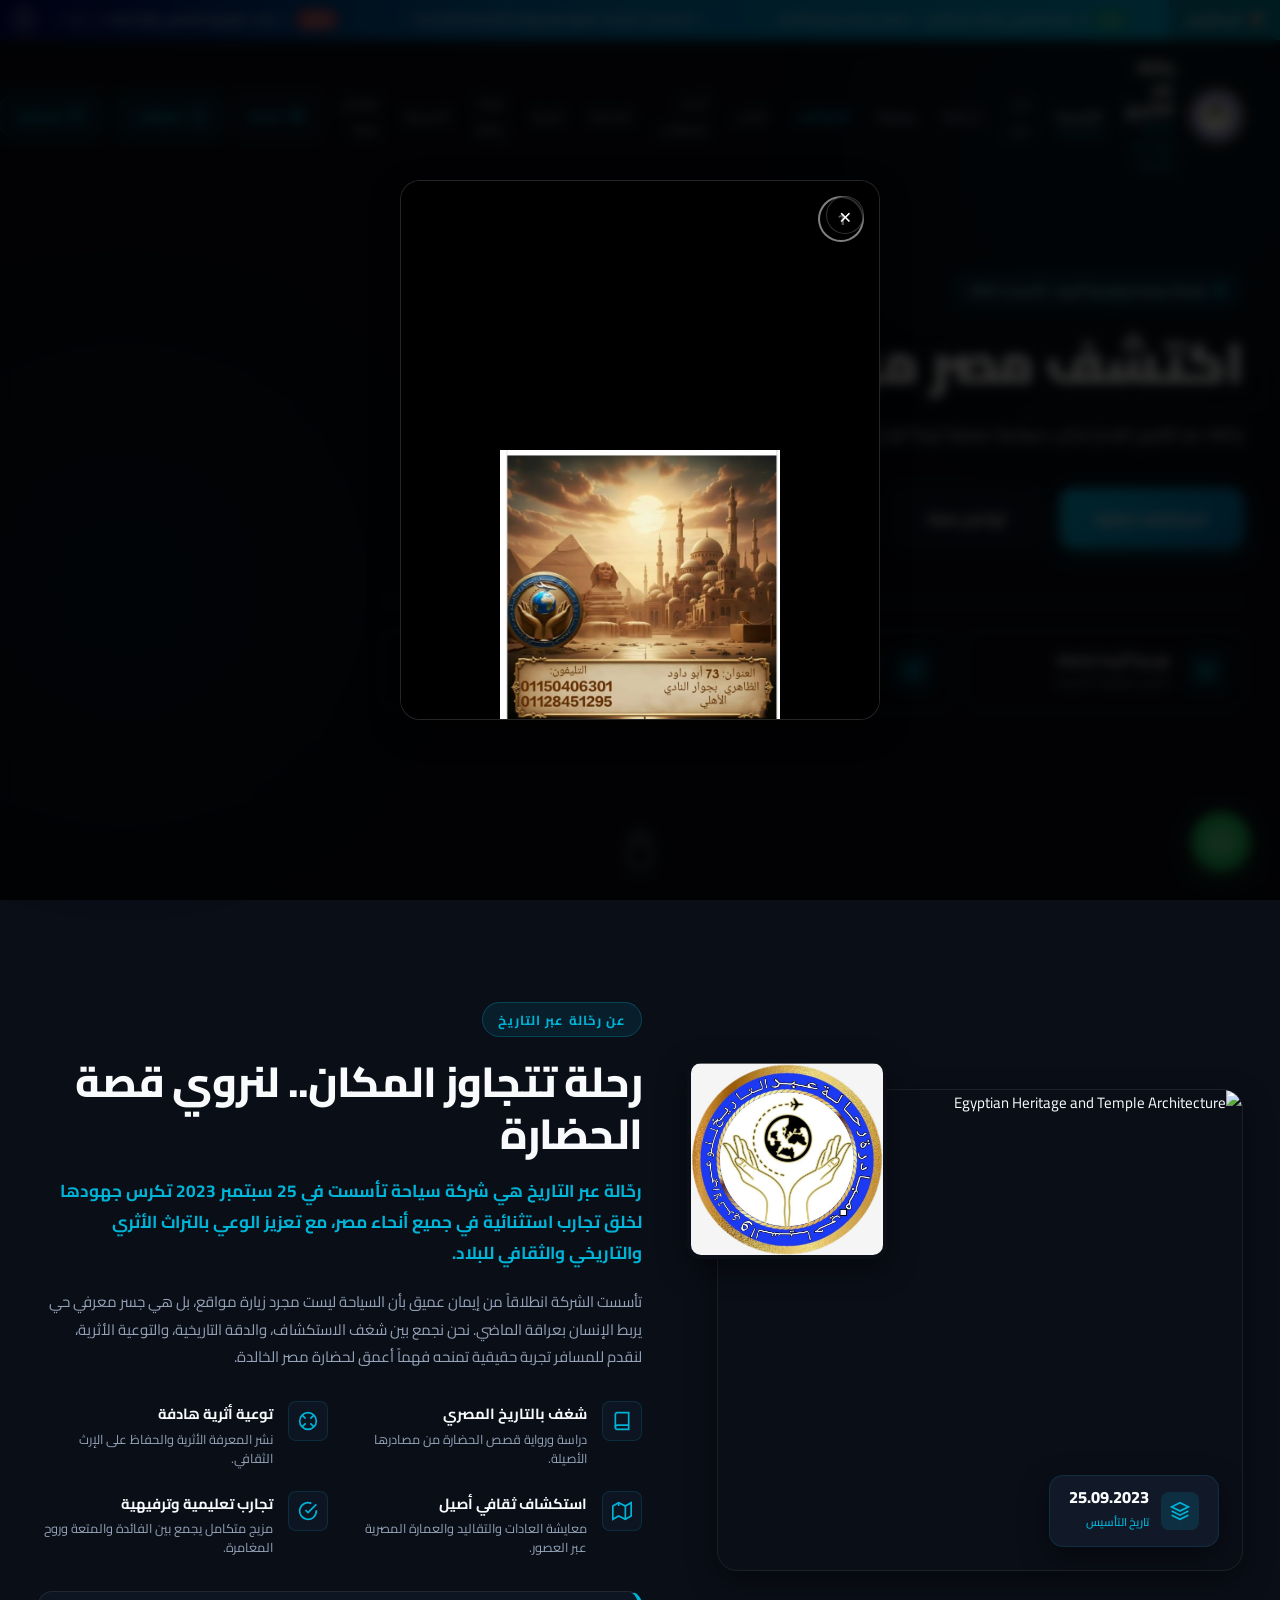
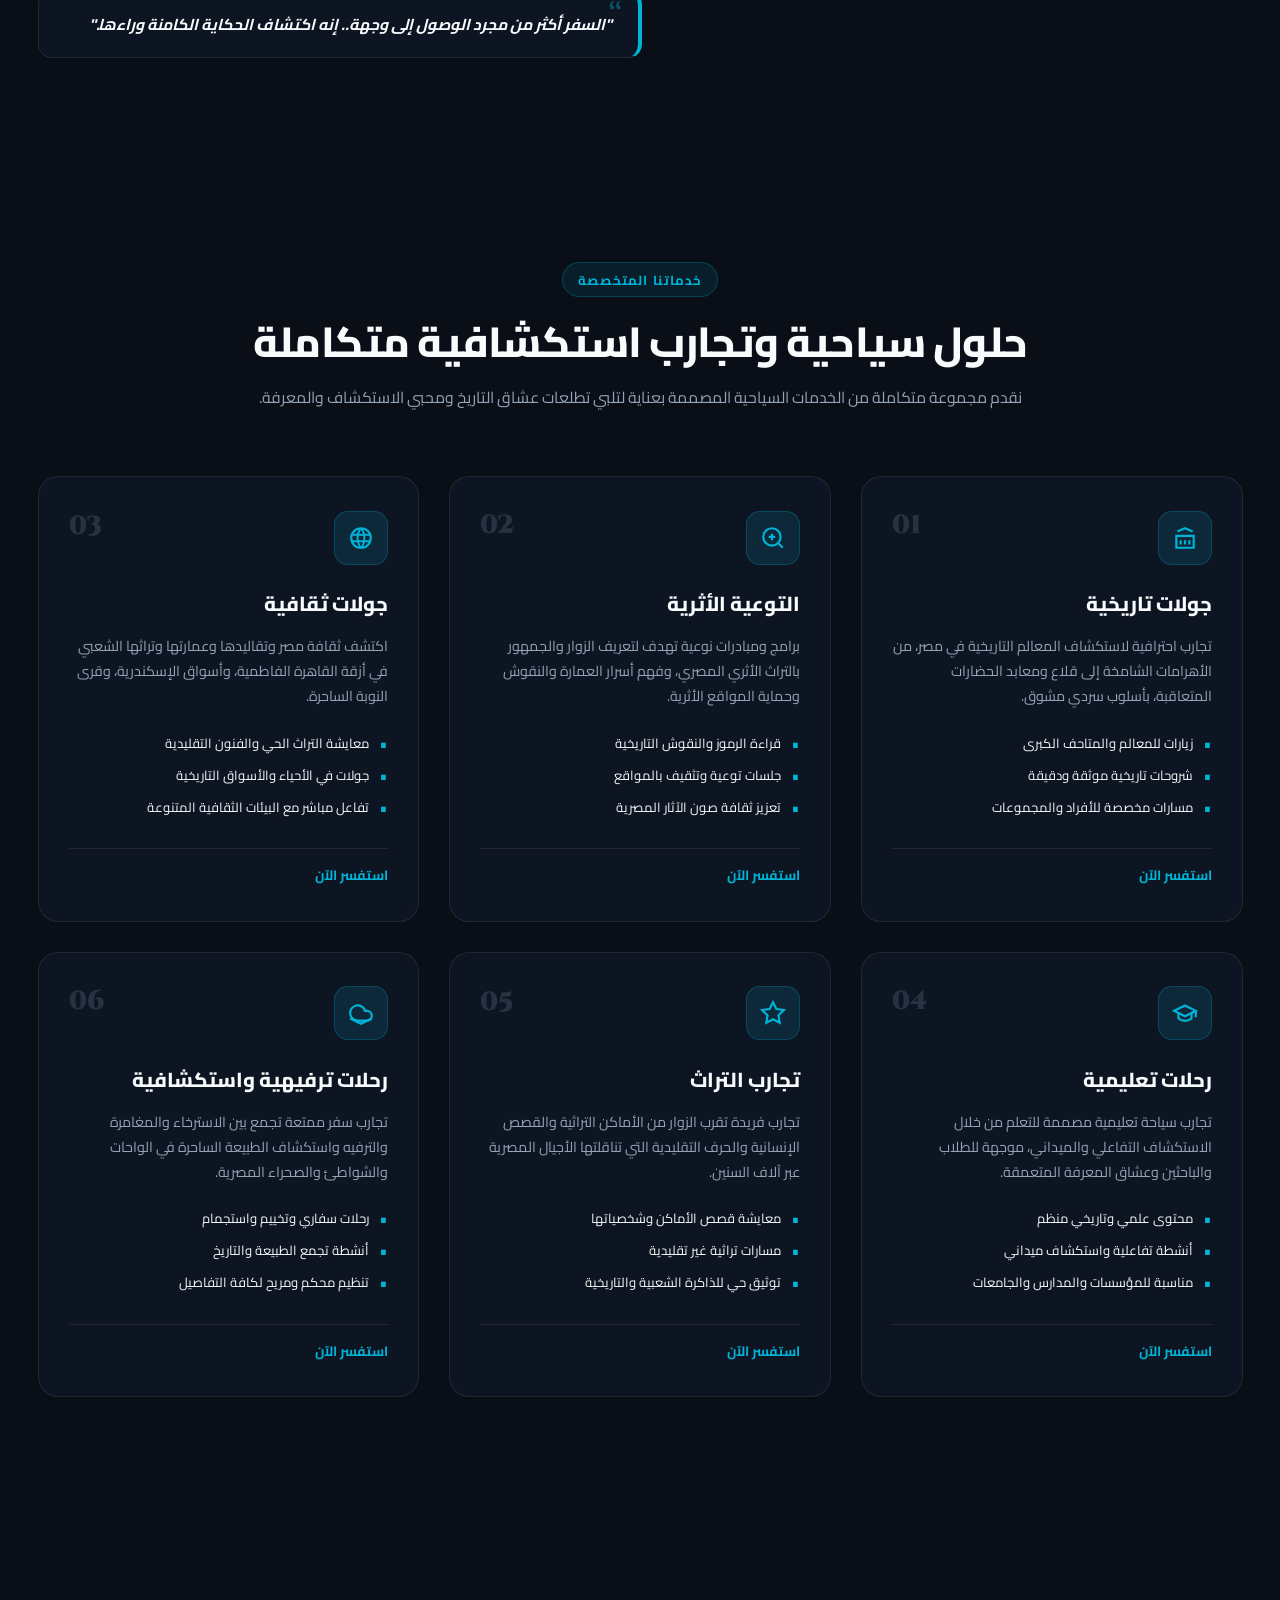
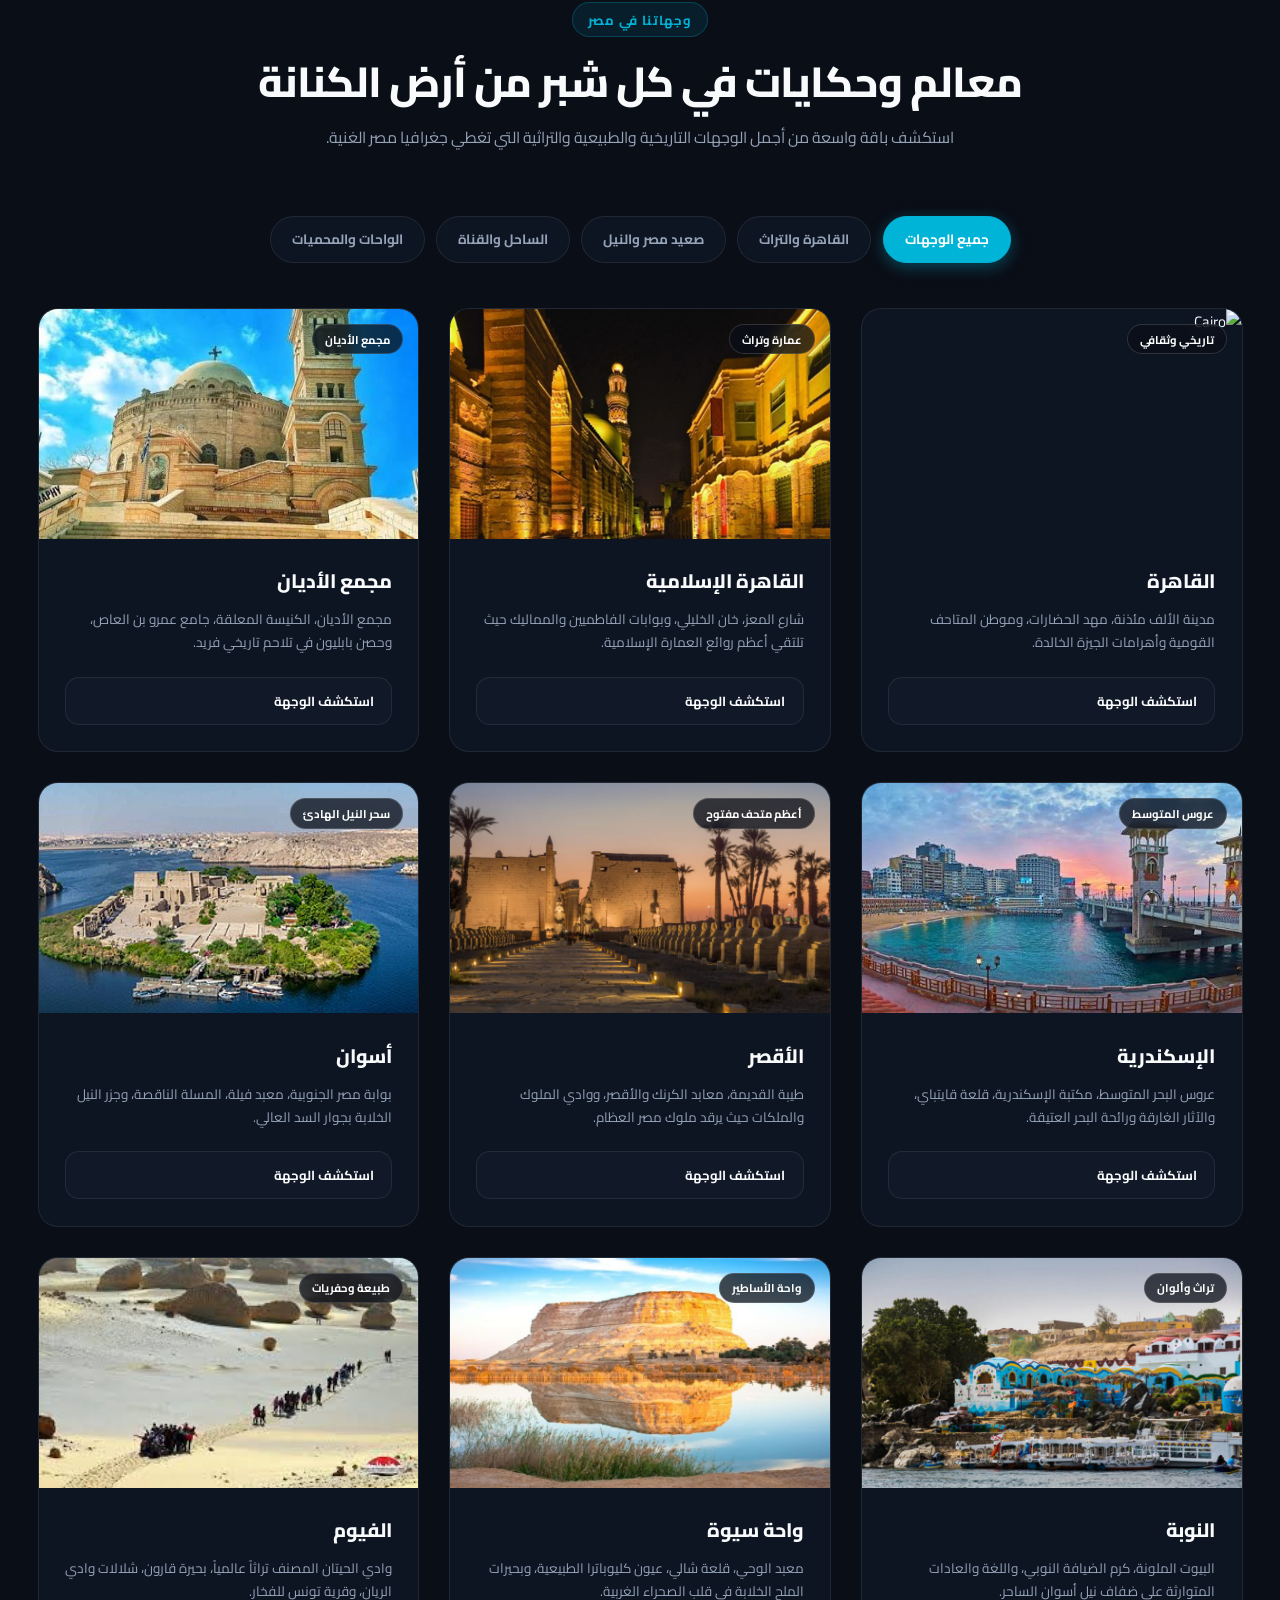
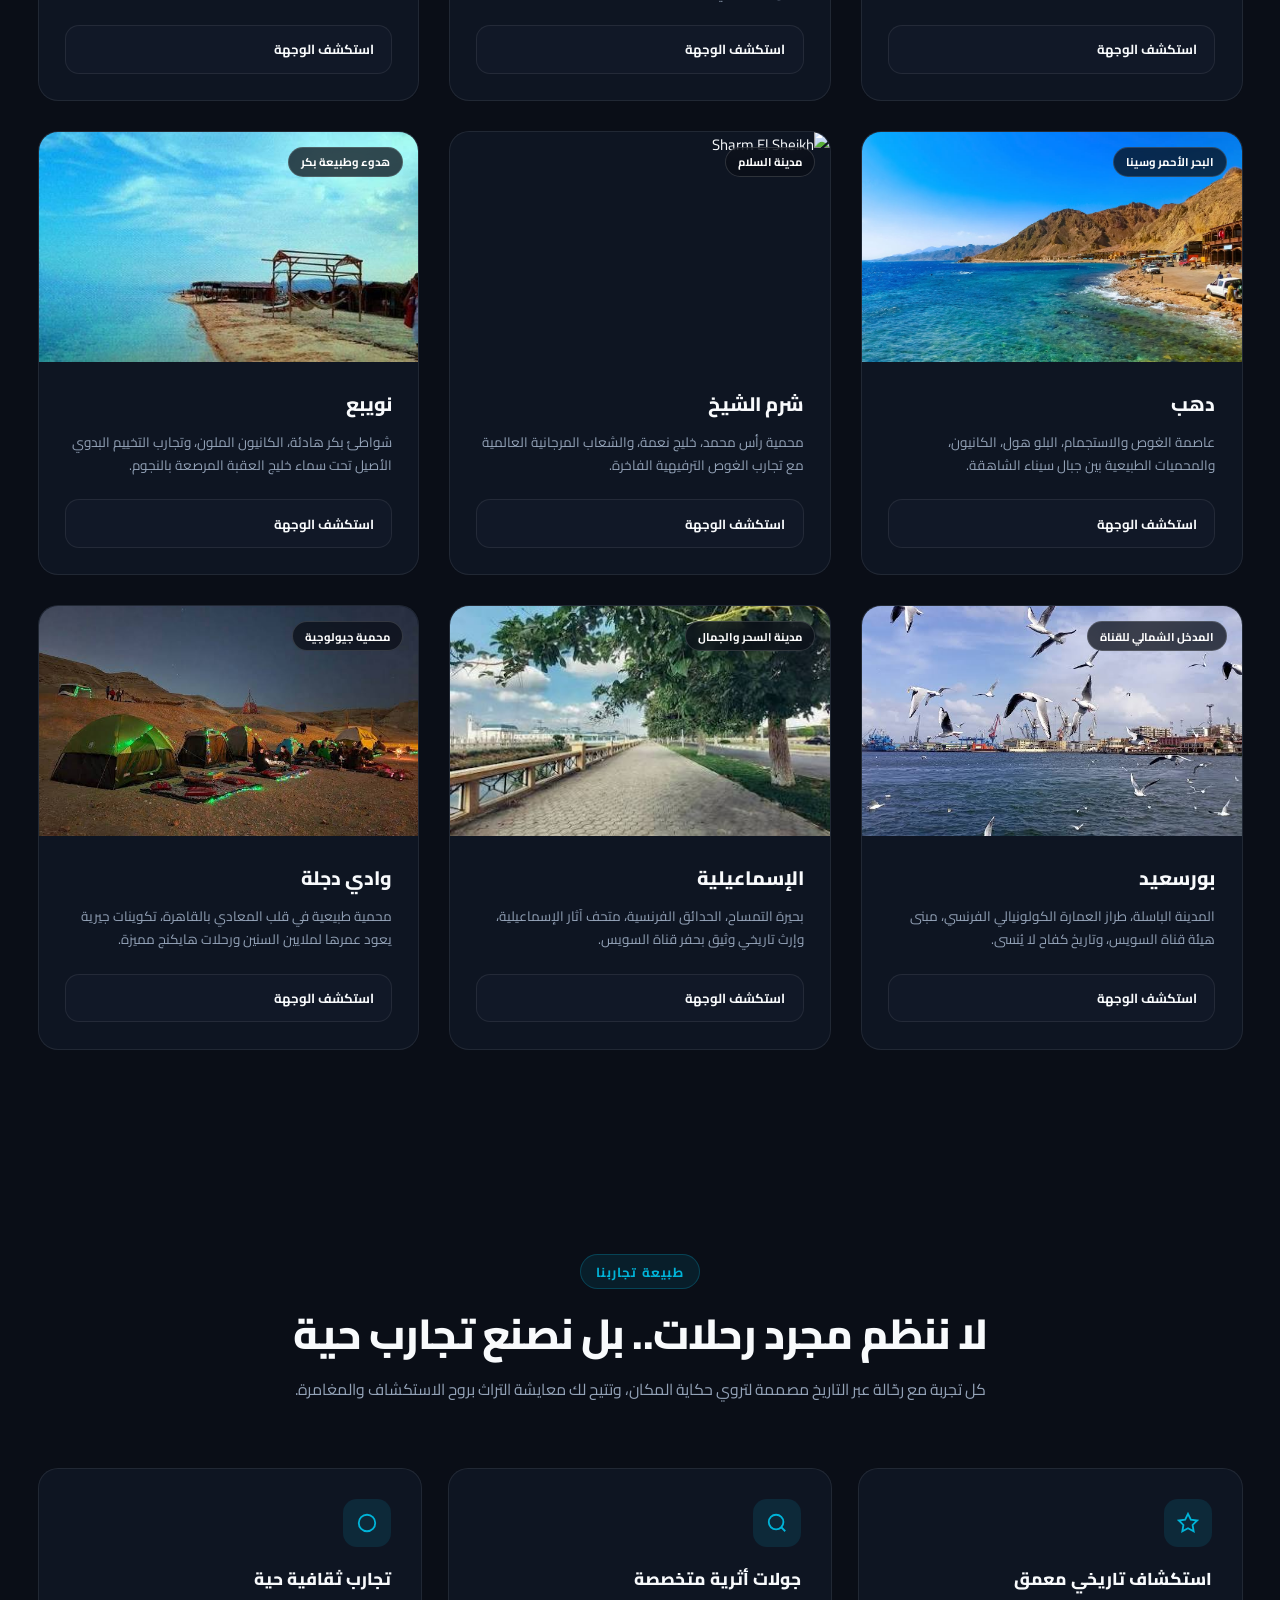
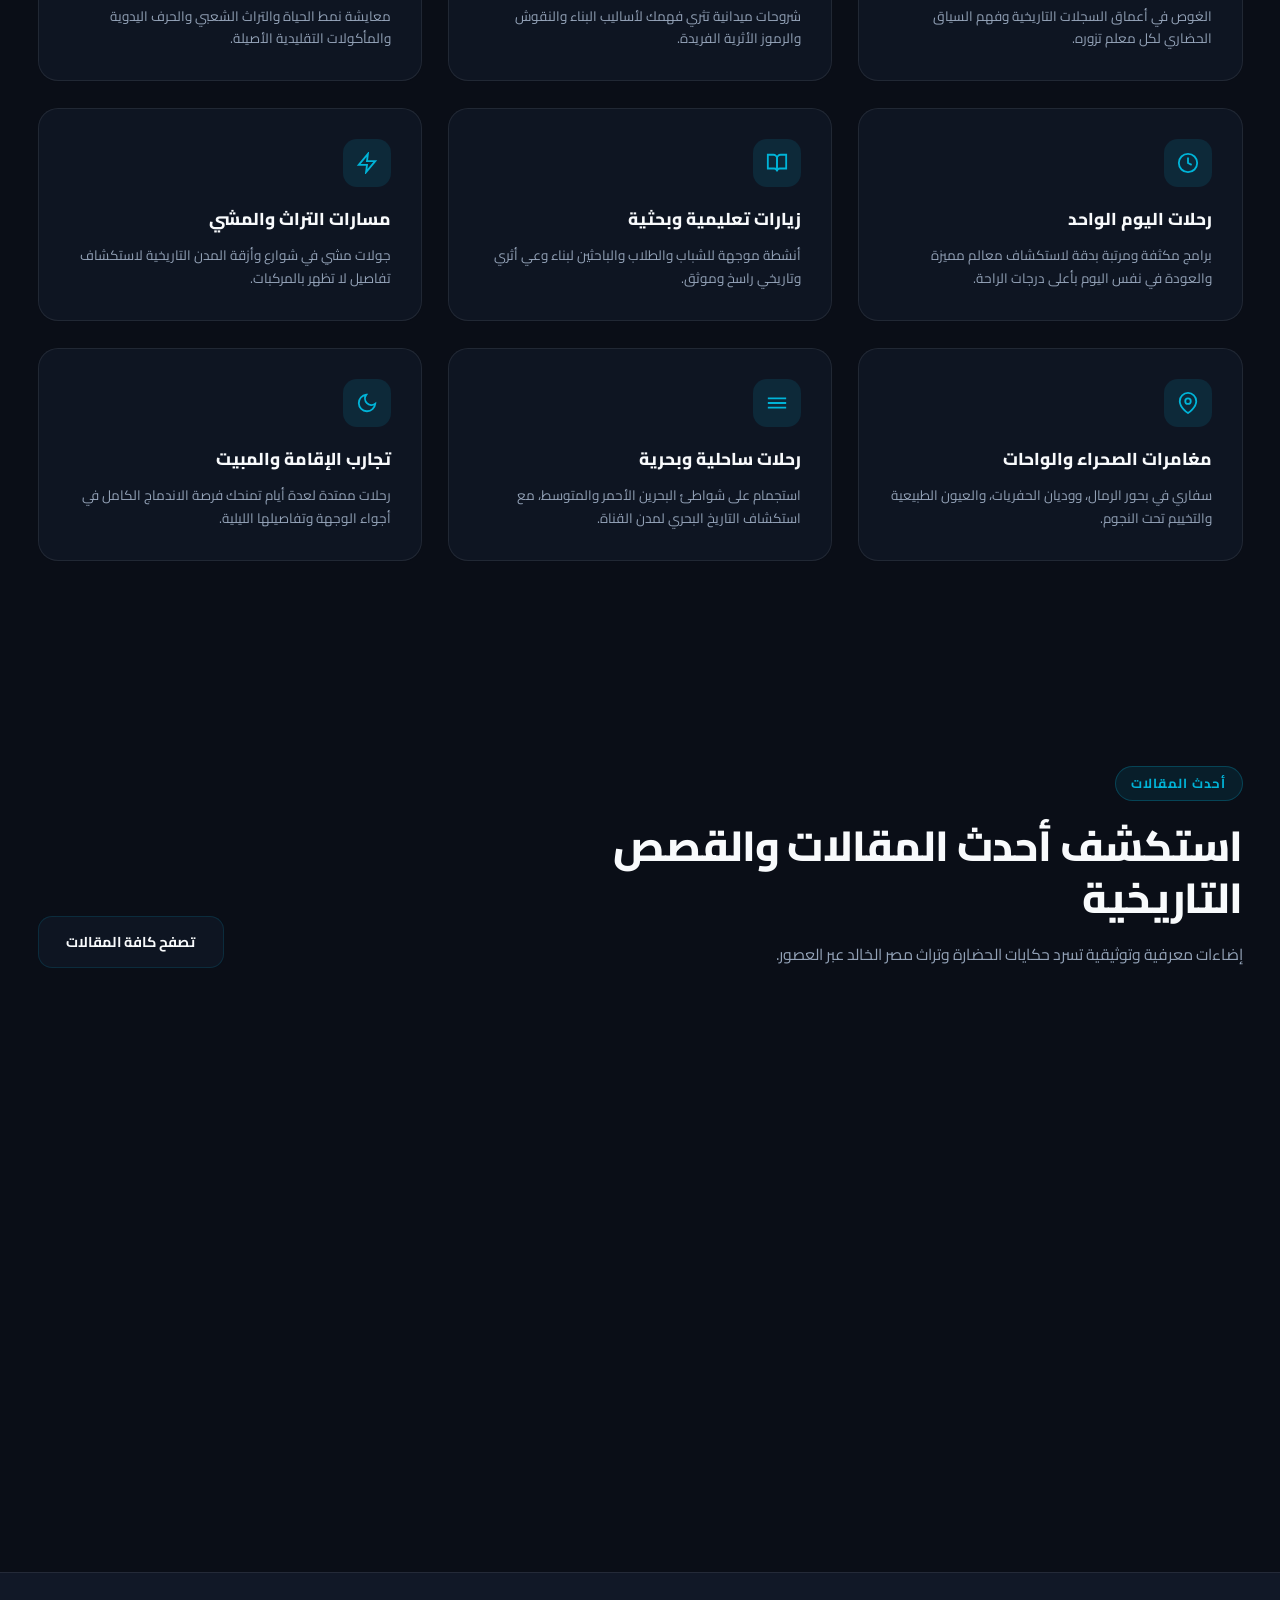
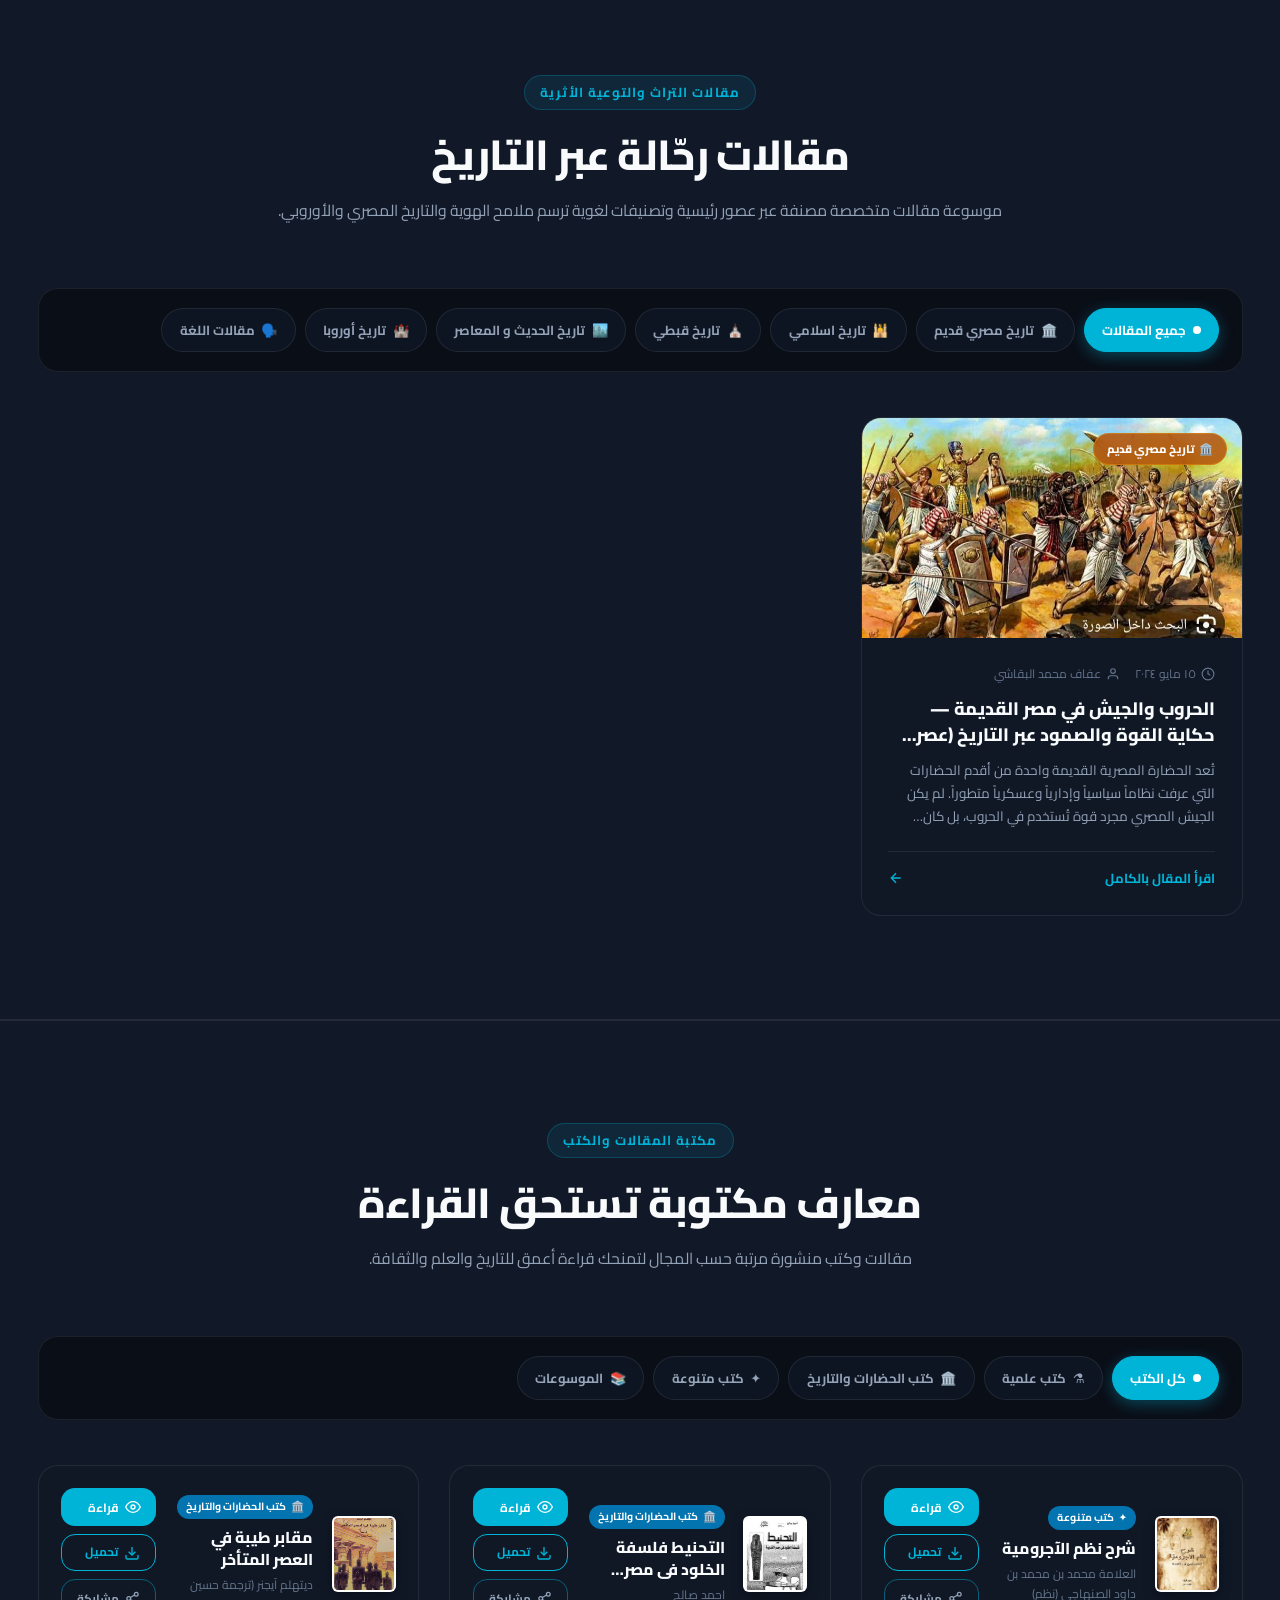
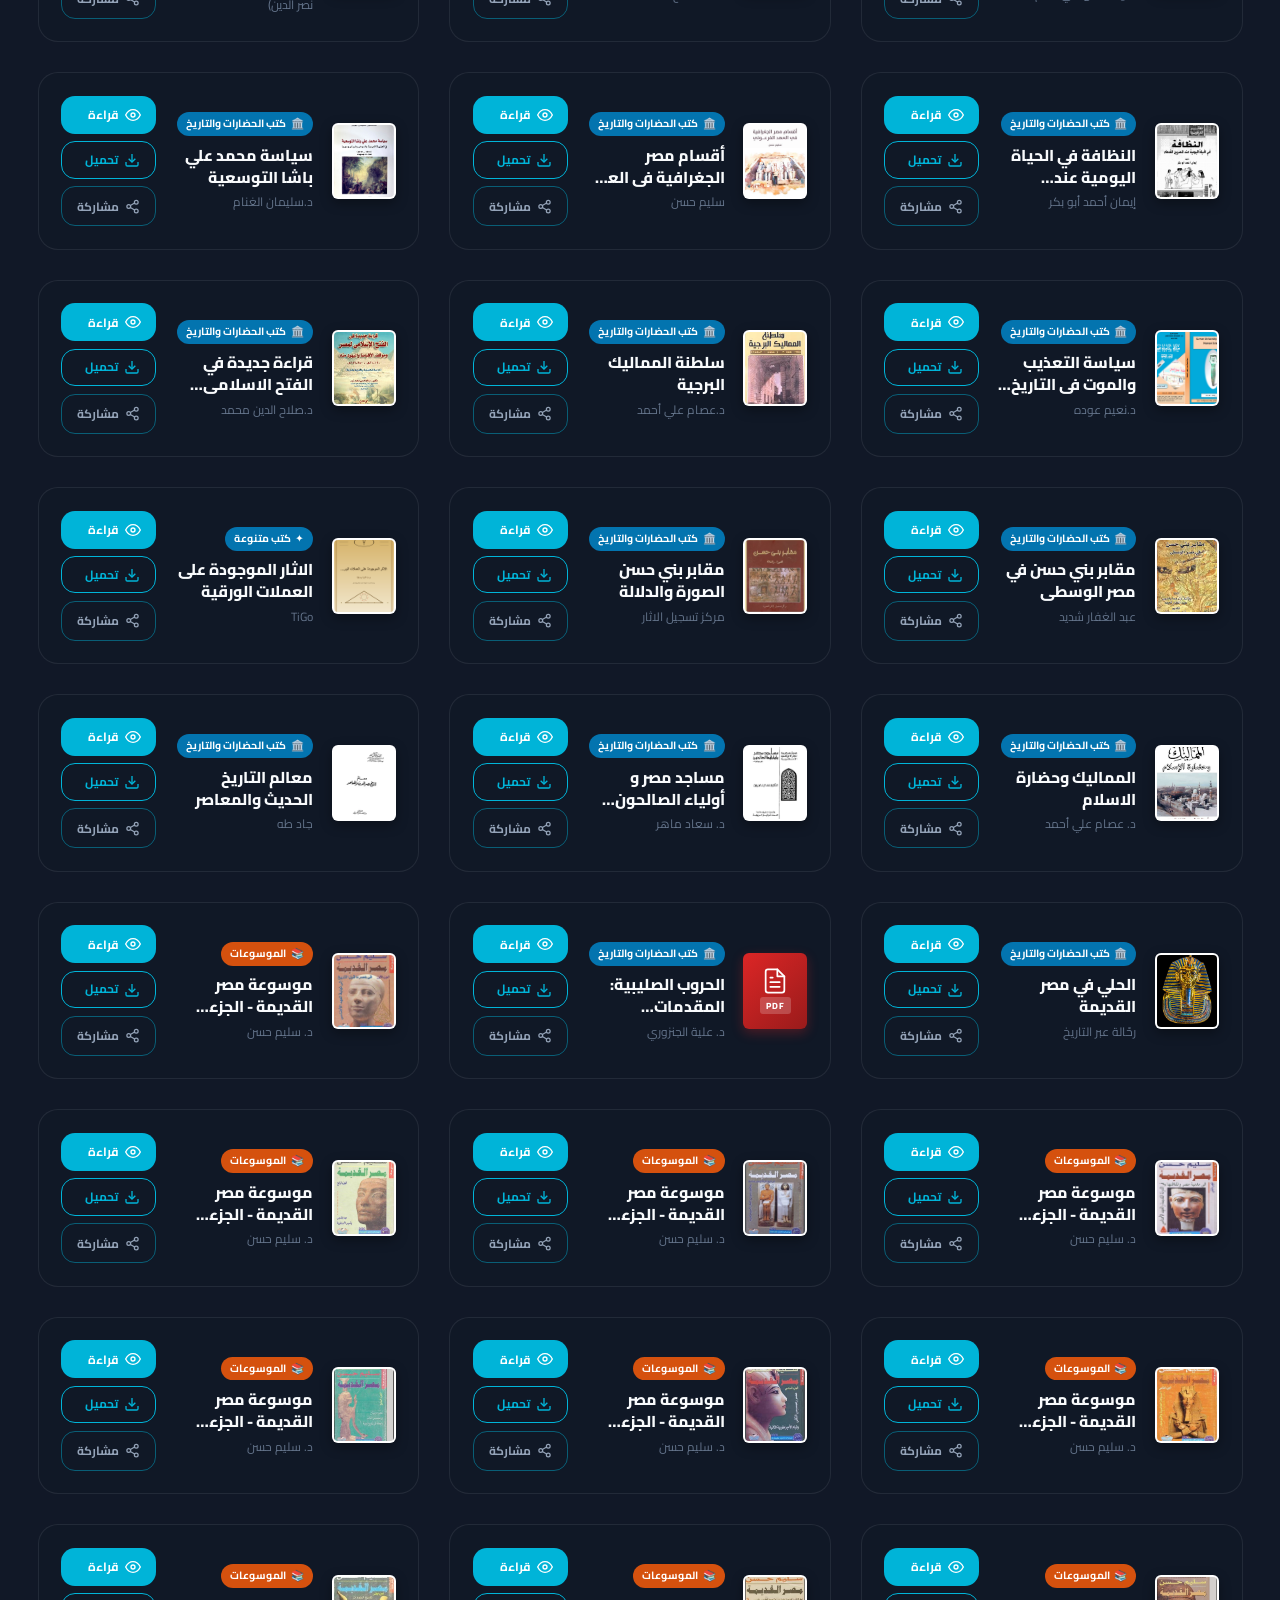
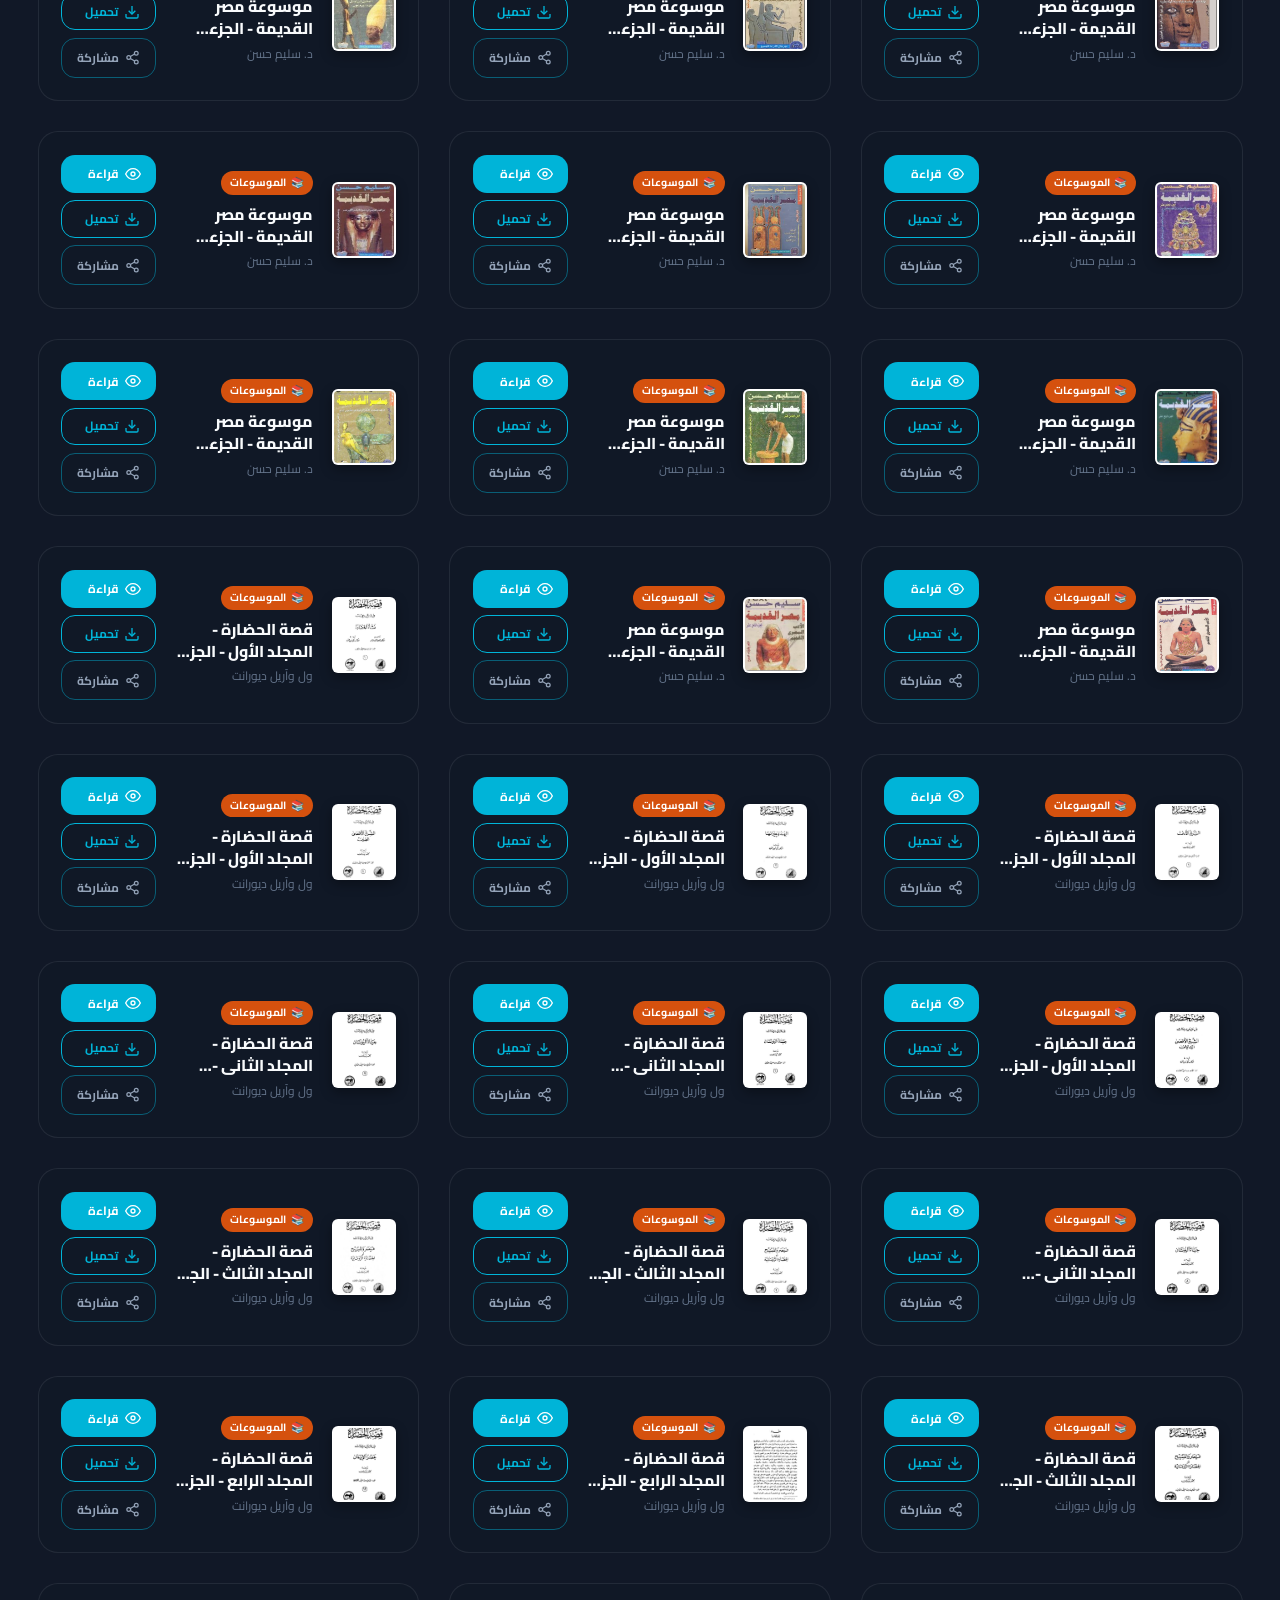
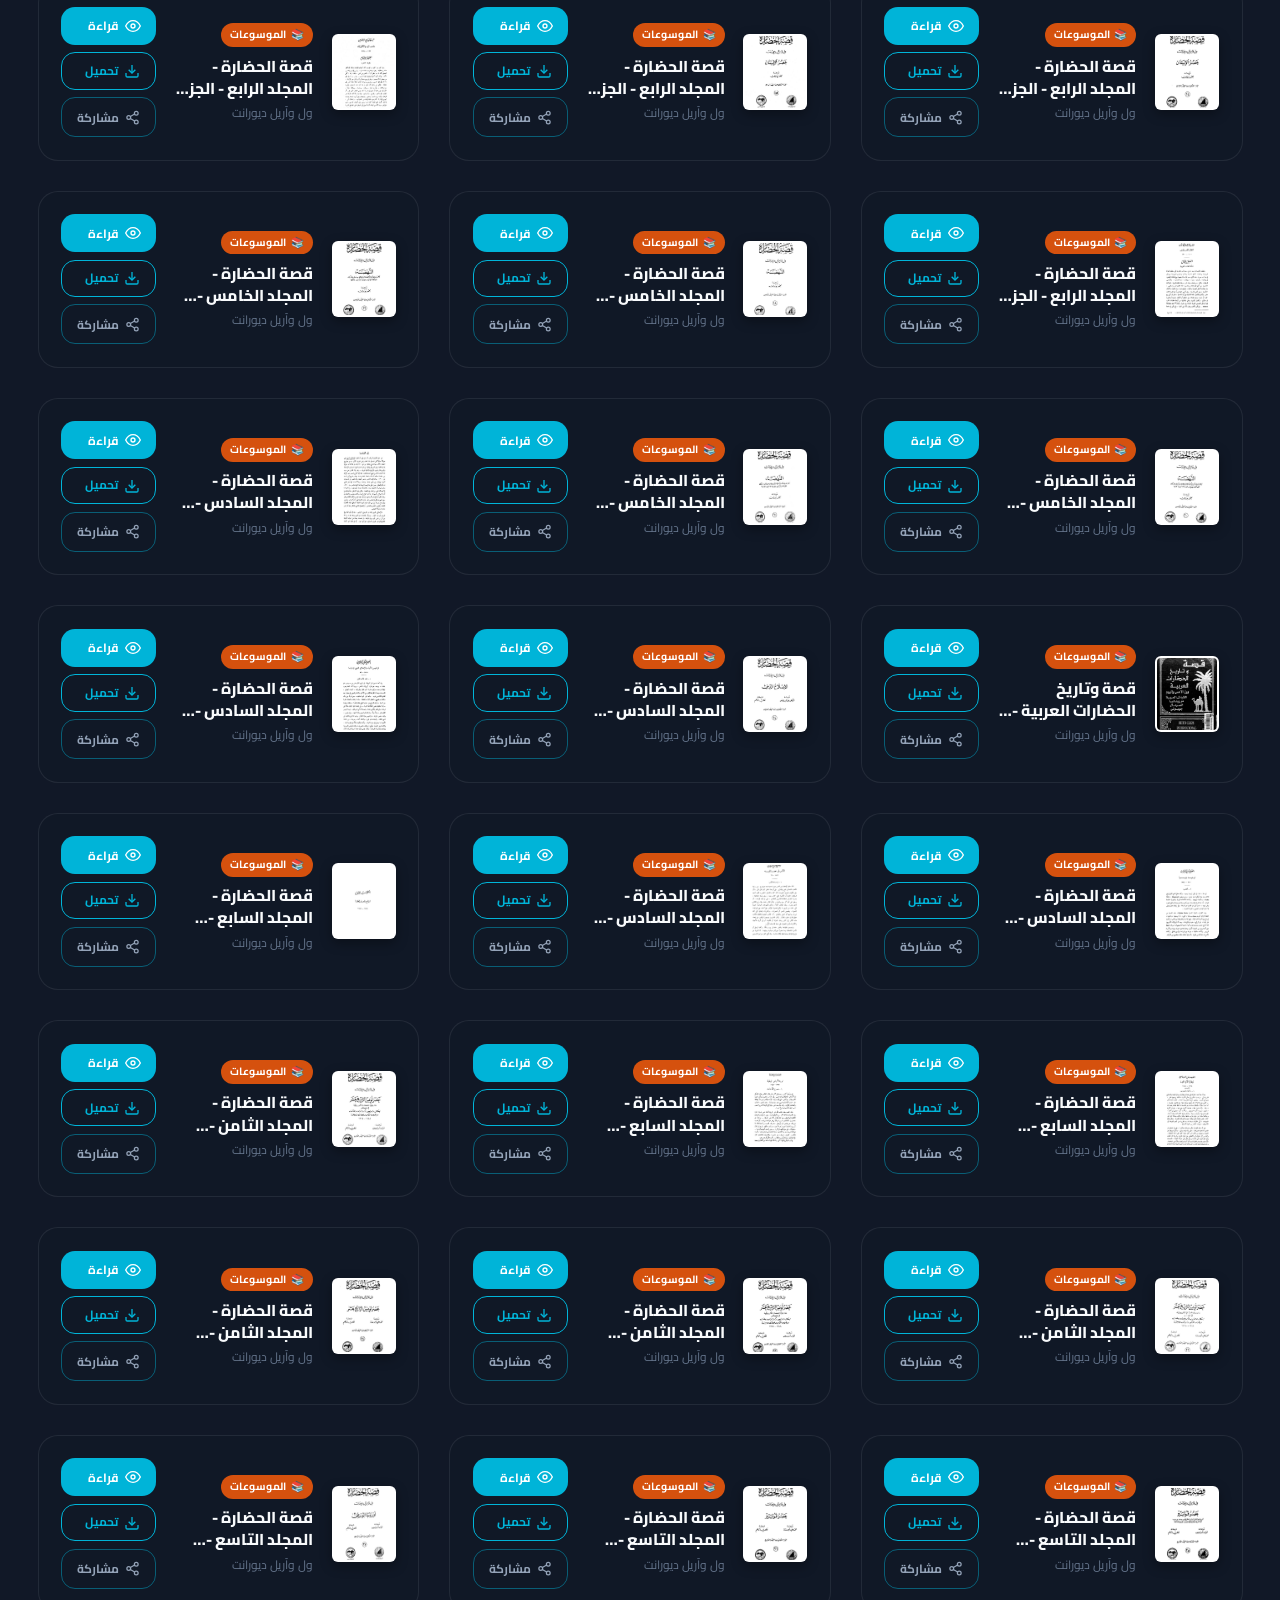
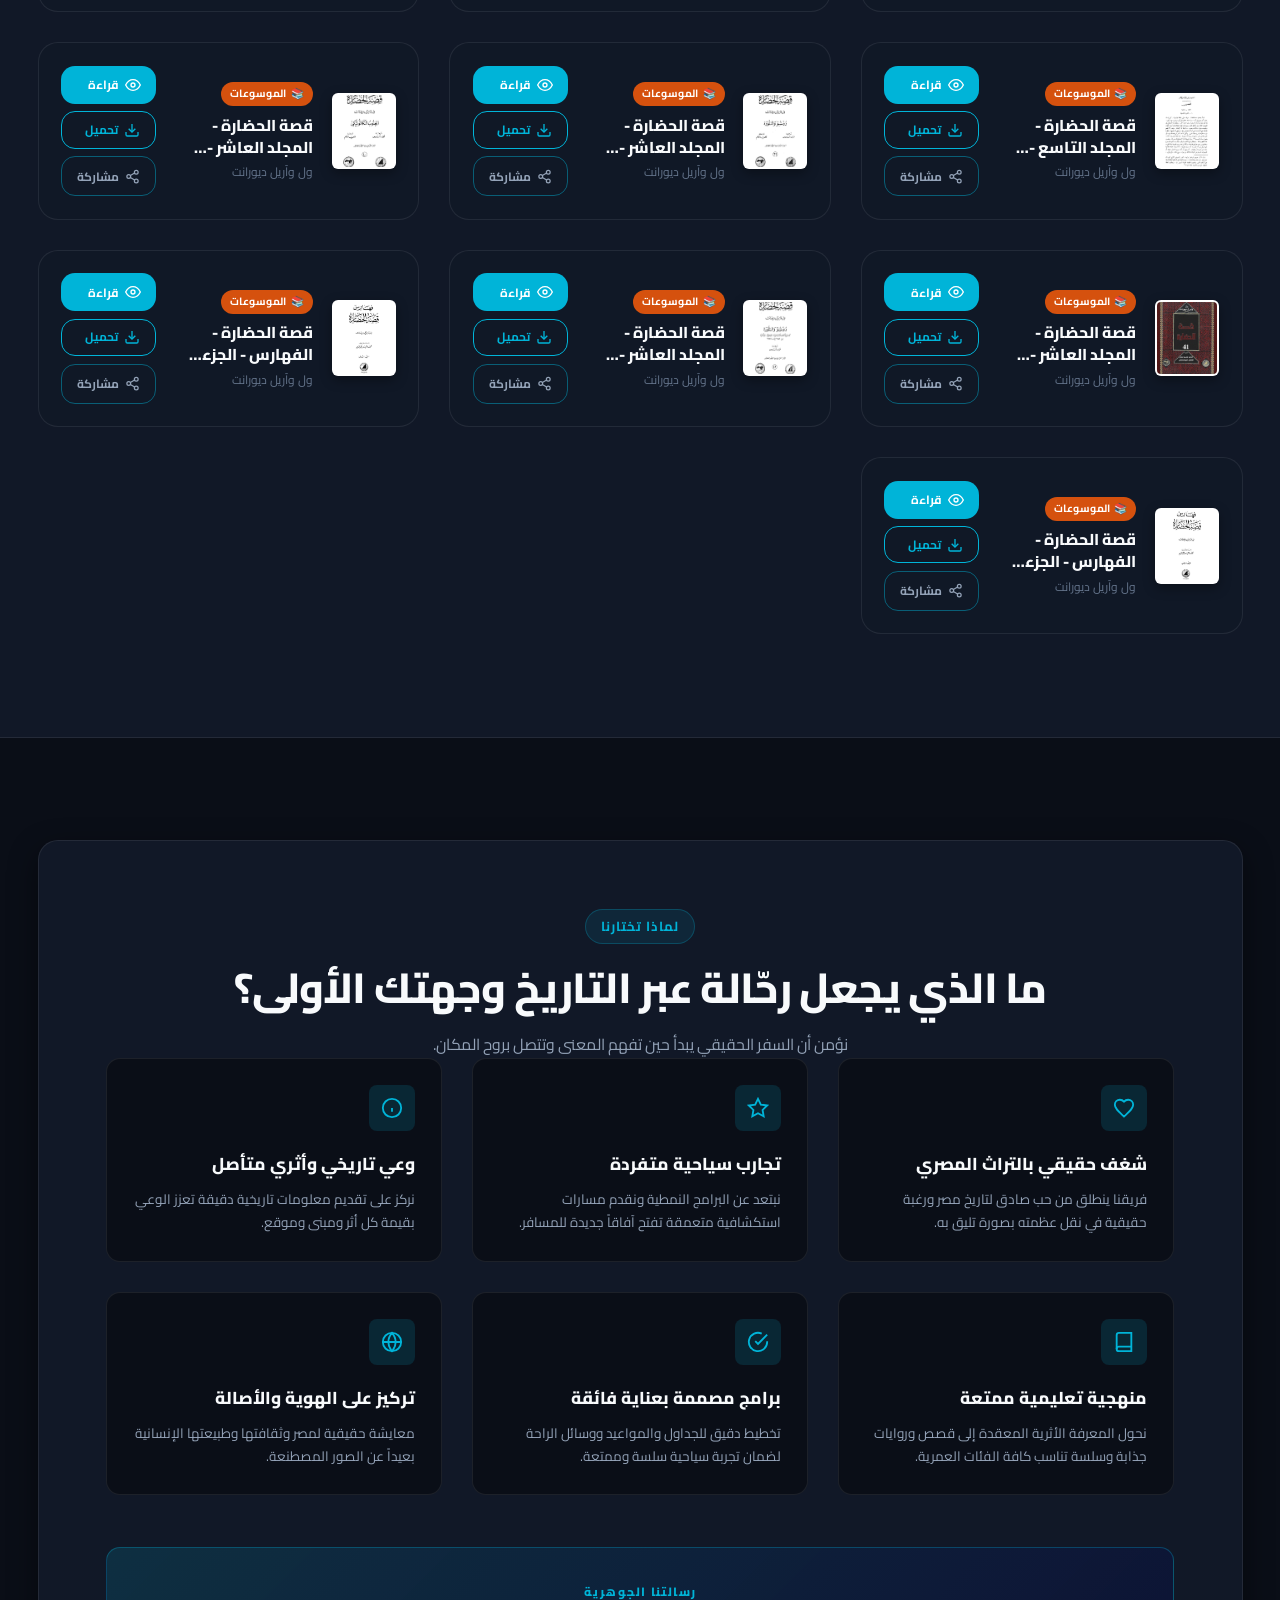
==== commit fdd04089: "Ad: play video first, skip after 10s, then image for 5s before close" ====
--- a/index.html
+++ b/index.html
@@ -1791,12 +1791,13 @@
   <div class="ad-modal" id="ad-modal" aria-hidden="true" role="dialog" aria-modal="true" aria-label="إعلان">
     <div class="ad-modal__overlay" id="ad-modal-overlay"></div>
     <div class="ad-modal__dialog">
-      <video id="ad-video" class="ad-modal__video" playsinline muted preload="auto" poster="images/اعلان 1.jpeg">
+      <video id="ad-video" class="ad-modal__video" playsinline muted preload="auto">
         <source src="videos/اعلان 1.mp4" type="video/mp4">
         أعلانك هنا — المتصفح لا يدعم عرض الفيديو.
       </video>
+      <img id="ad-image" class="ad-modal__image" src="images/اعلان 1.jpeg" alt="إعلان" hidden>
       <div class="ad-modal__countdown" id="ad-countdown" role="timer" aria-label="عدد الثواني المتبقية">
-        <span id="ad-countdown-num">5</span>
+        <span id="ad-countdown-num">10</span>
       </div>
       <button type="button" class="ad-modal__skip" id="ad-modal-skip" data-i18n="ad_skip" hidden>تخطي الإعلان</button>
       <button type="button" class="ad-modal__close" id="ad-modal-close" aria-label="إغلاق الإعلان" hidden>&times;</button>
--- a/css/style.css
+++ b/css/style.css
@@ -4142,10 +4142,10 @@
 
 /* --------------------------------------------------------------------------
    INTERSTITIAL AD MODAL
-   Appears at the center of the screen. First 5 seconds are mandatory (the
-   poster image shows with a live countdown). After that the skip button is
-   revealed, and the ad video starts playing. The close (X) button is shown
-   only once the ad video has finished.
+   Appears at the center of the screen. The ad video plays first; the skip
+   button is revealed only after 10 seconds. Clicking skip (or when the video
+   ends) shows the static image for 5 seconds, then the close (X) button
+   appears.
 -------------------------------------------------------------------------- */
 .ad-modal {
   position: fixed;
@@ -4190,6 +4190,14 @@
   width: 100%;
   aspect-ratio: 16 / 9;
   object-fit: cover;
+  background: #000;
+}
+
+.ad-modal__image {
+  display: block;
+  width: 100%;
+  aspect-ratio: 16 / 9;
+  object-fit: contain;
   background: #000;
 }
 
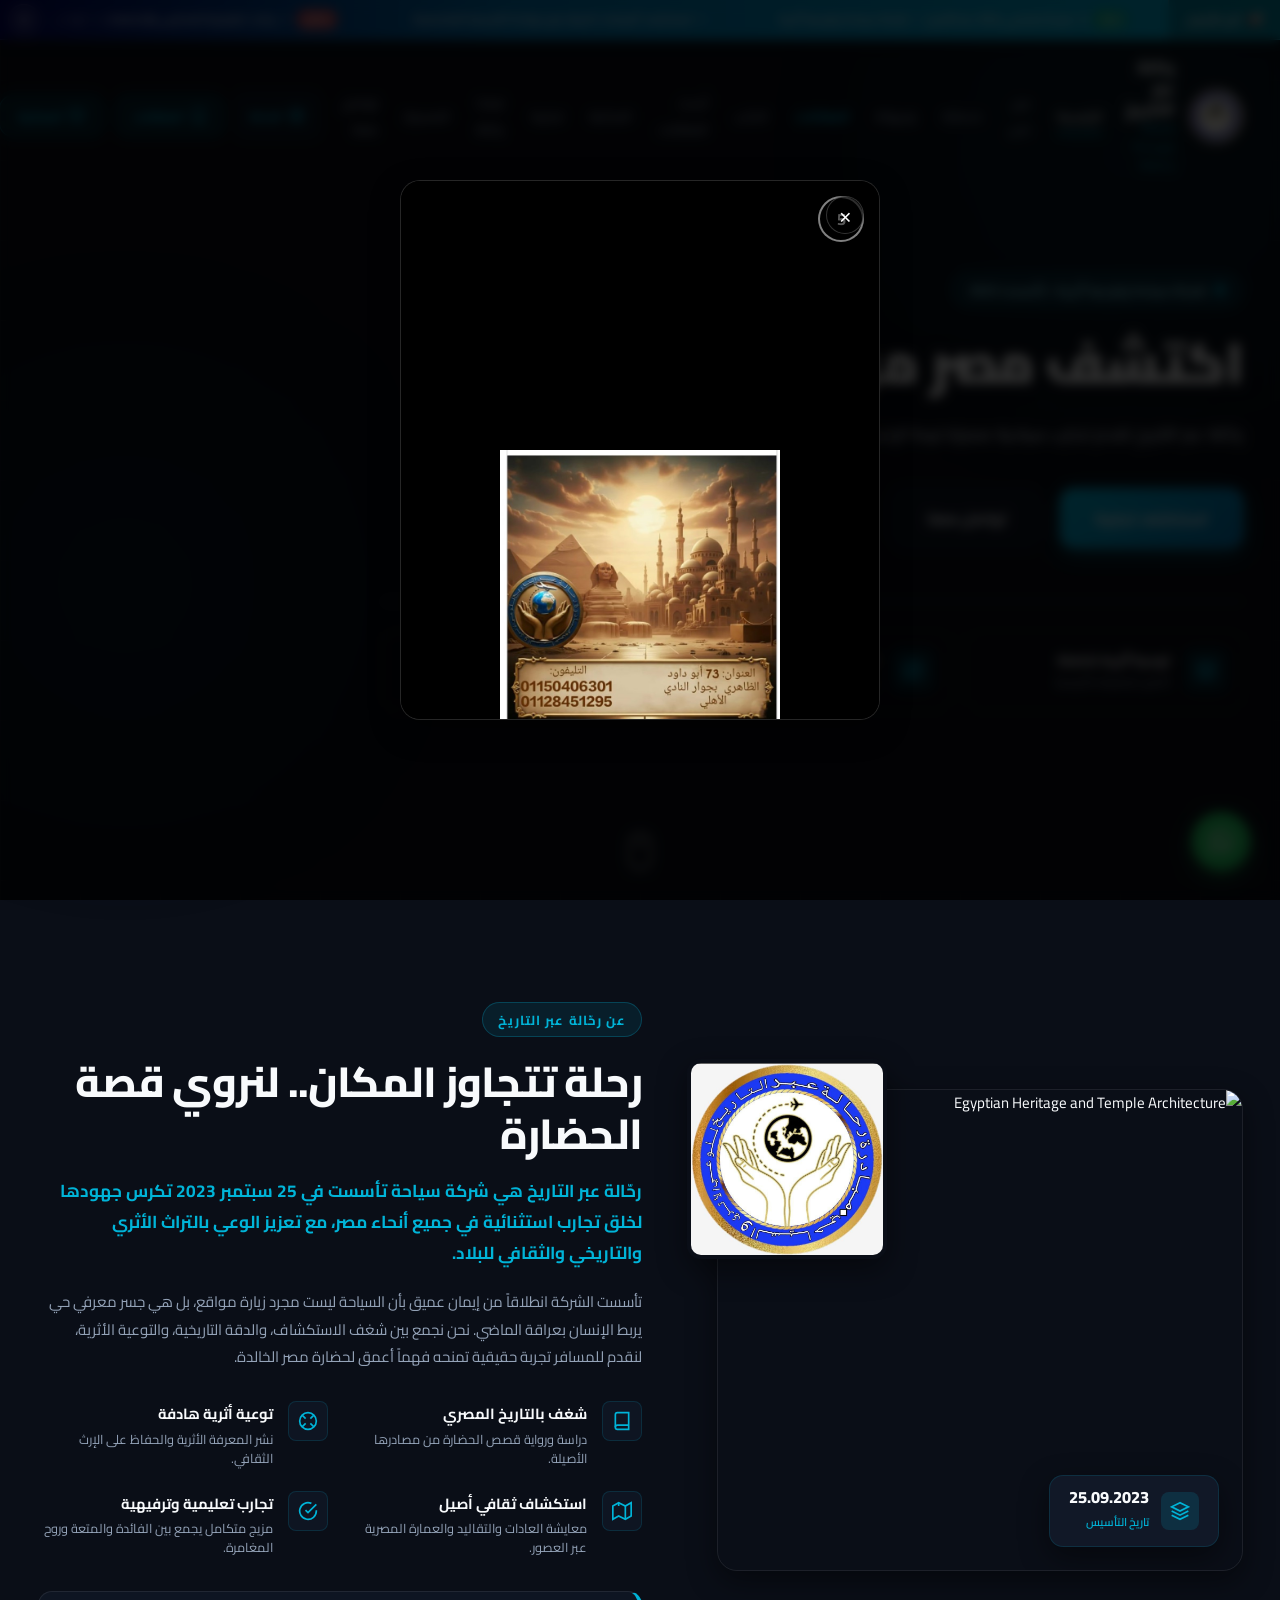
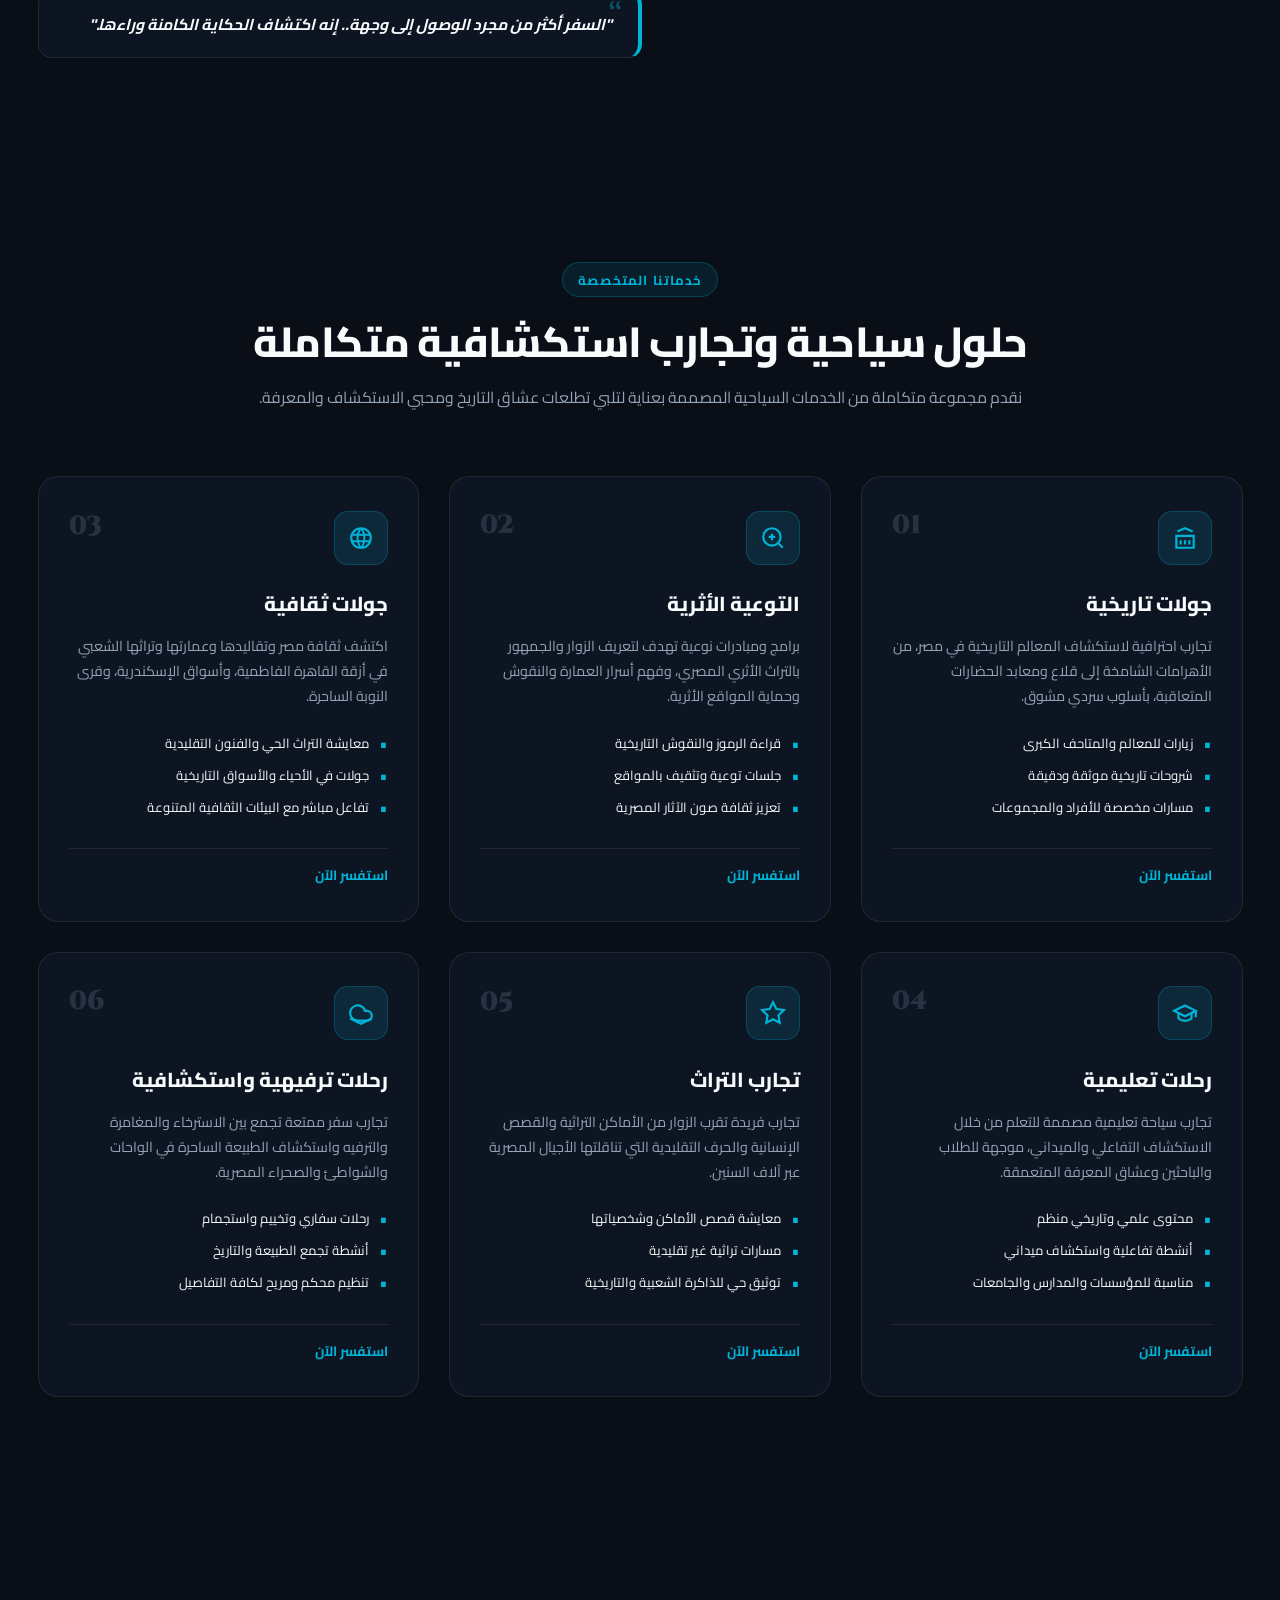
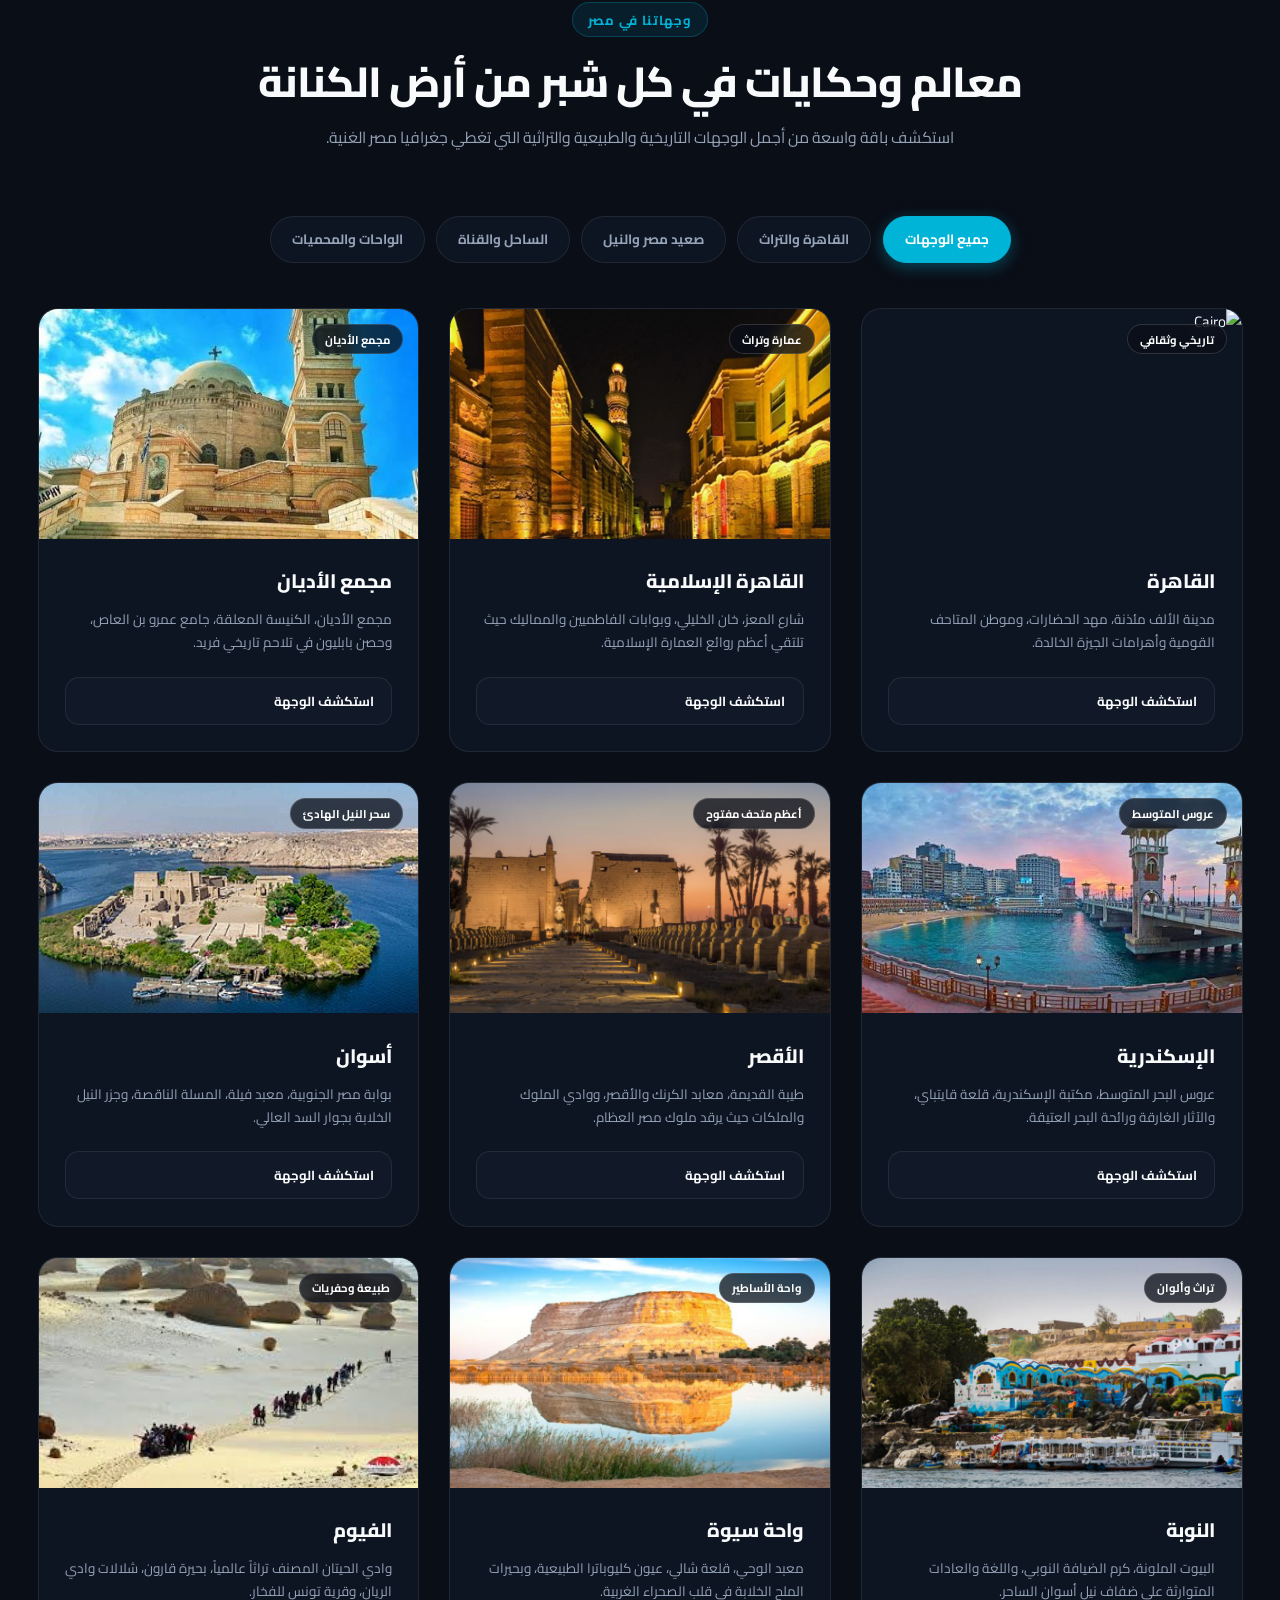
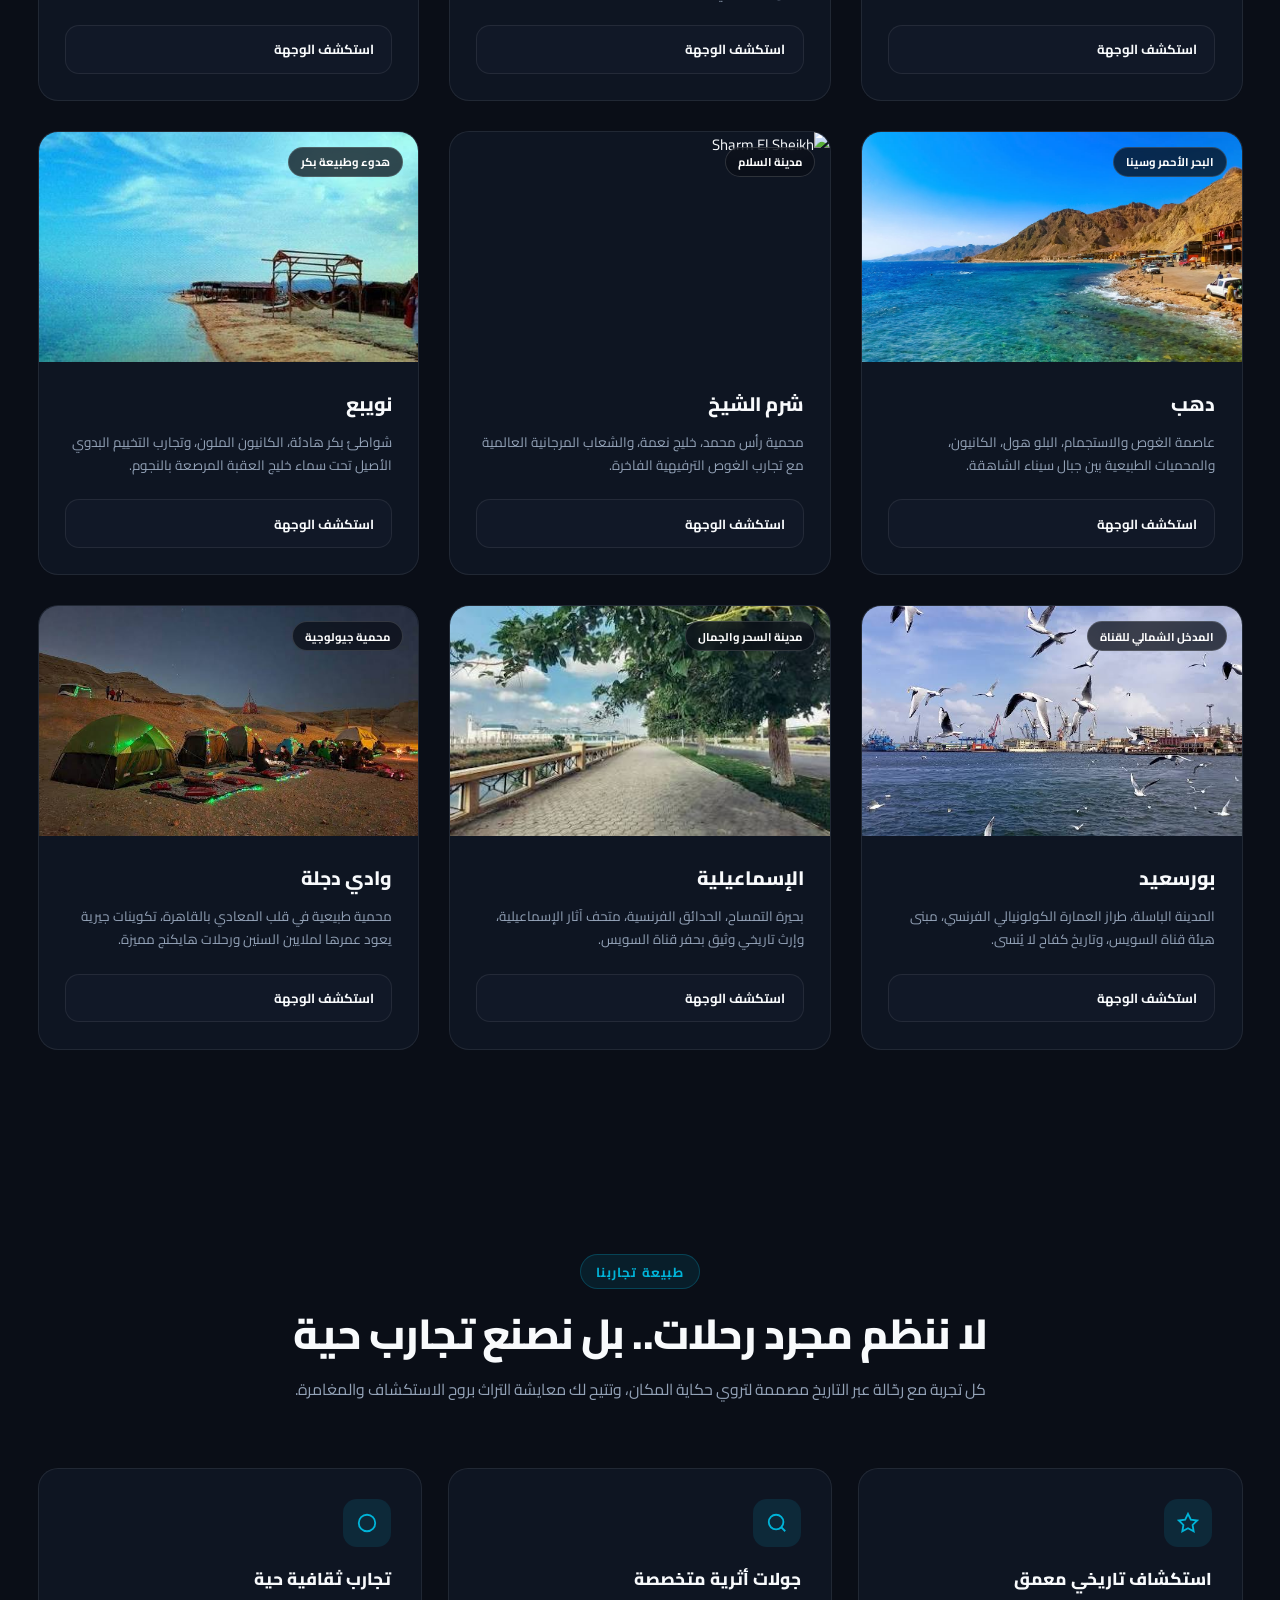
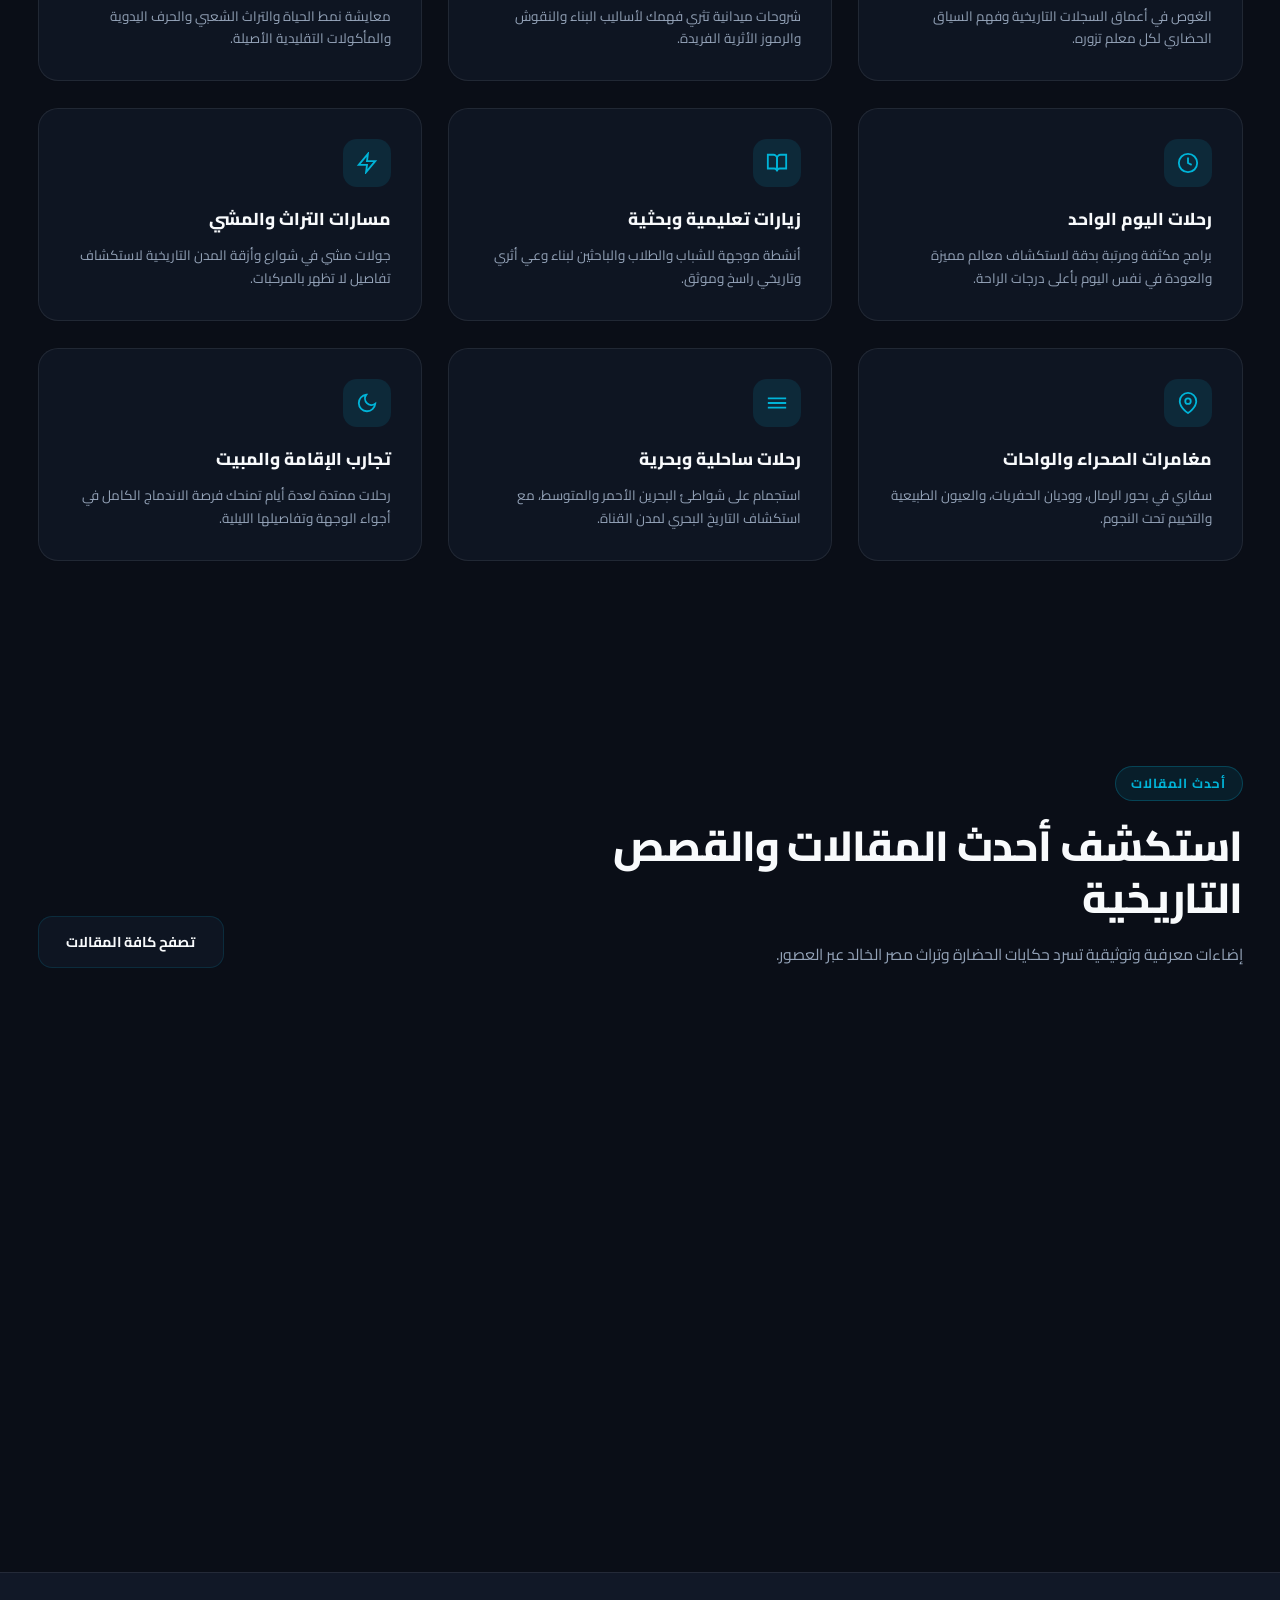
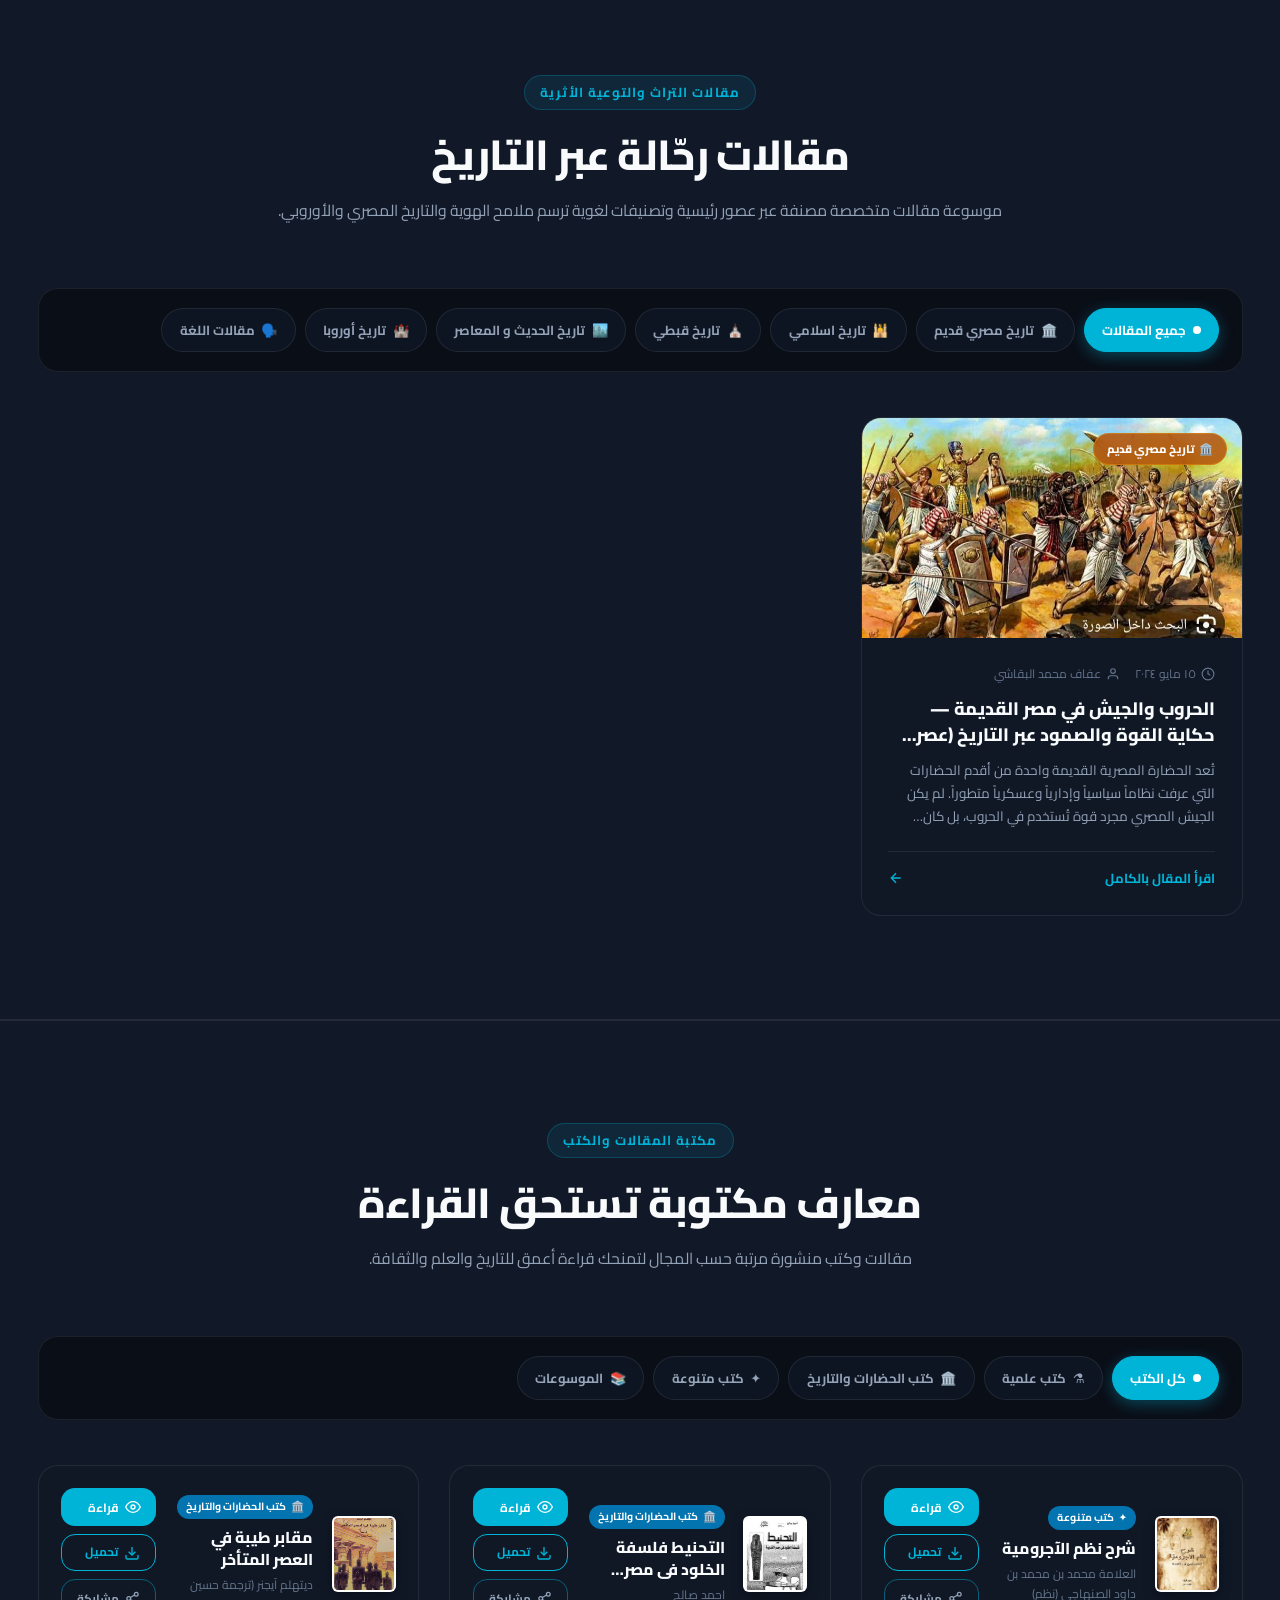
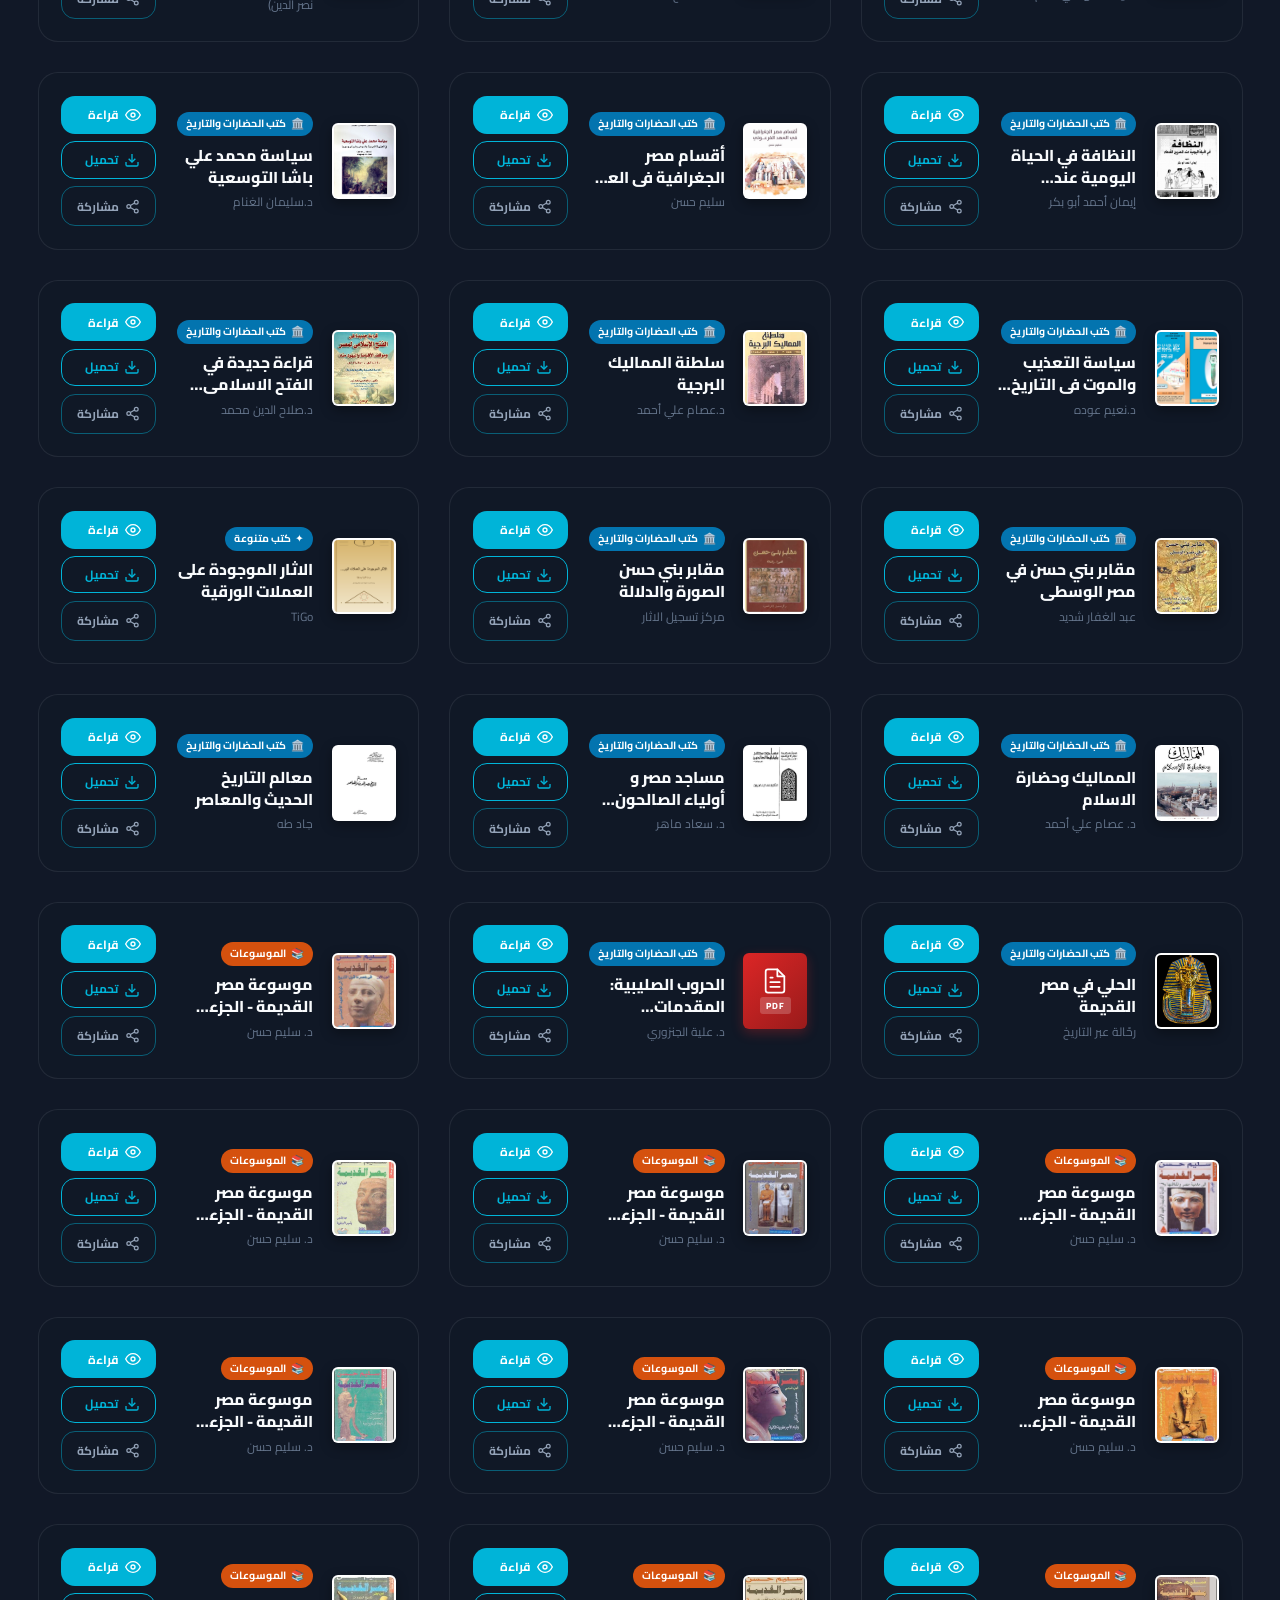
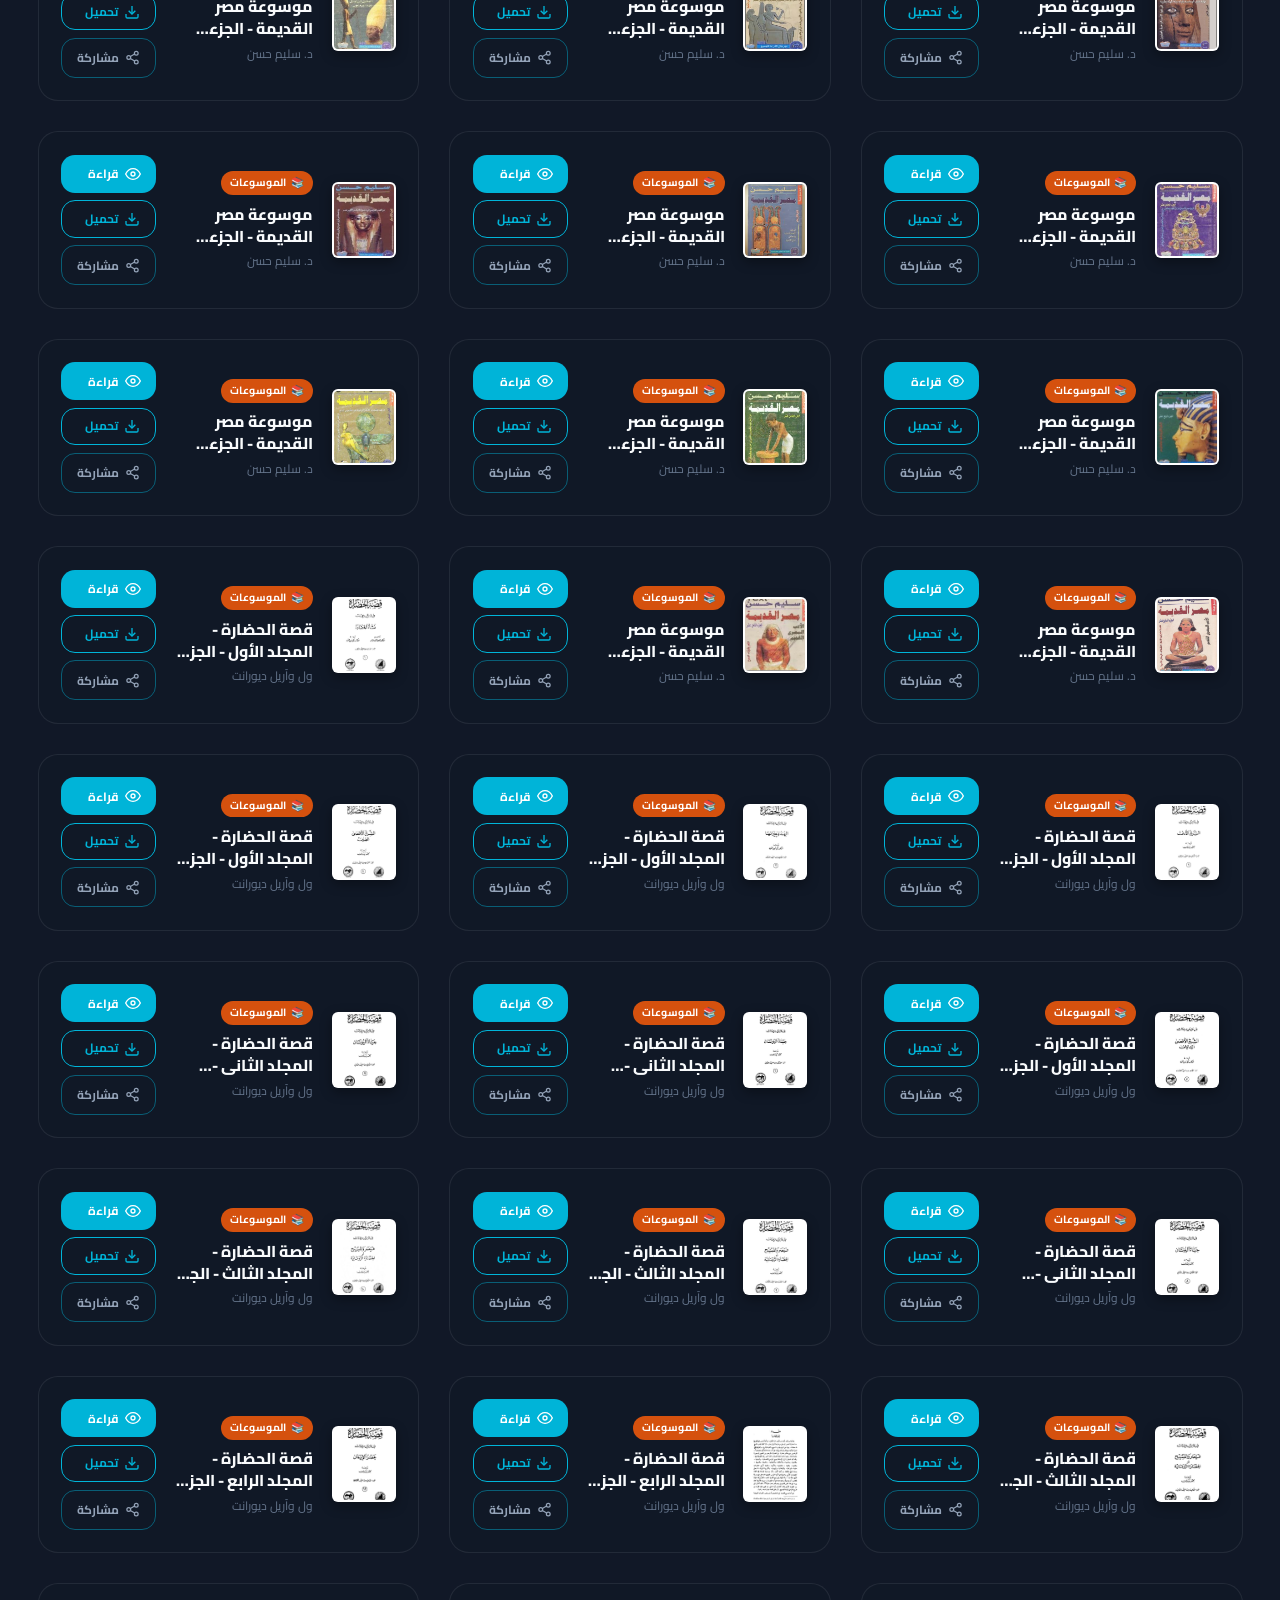
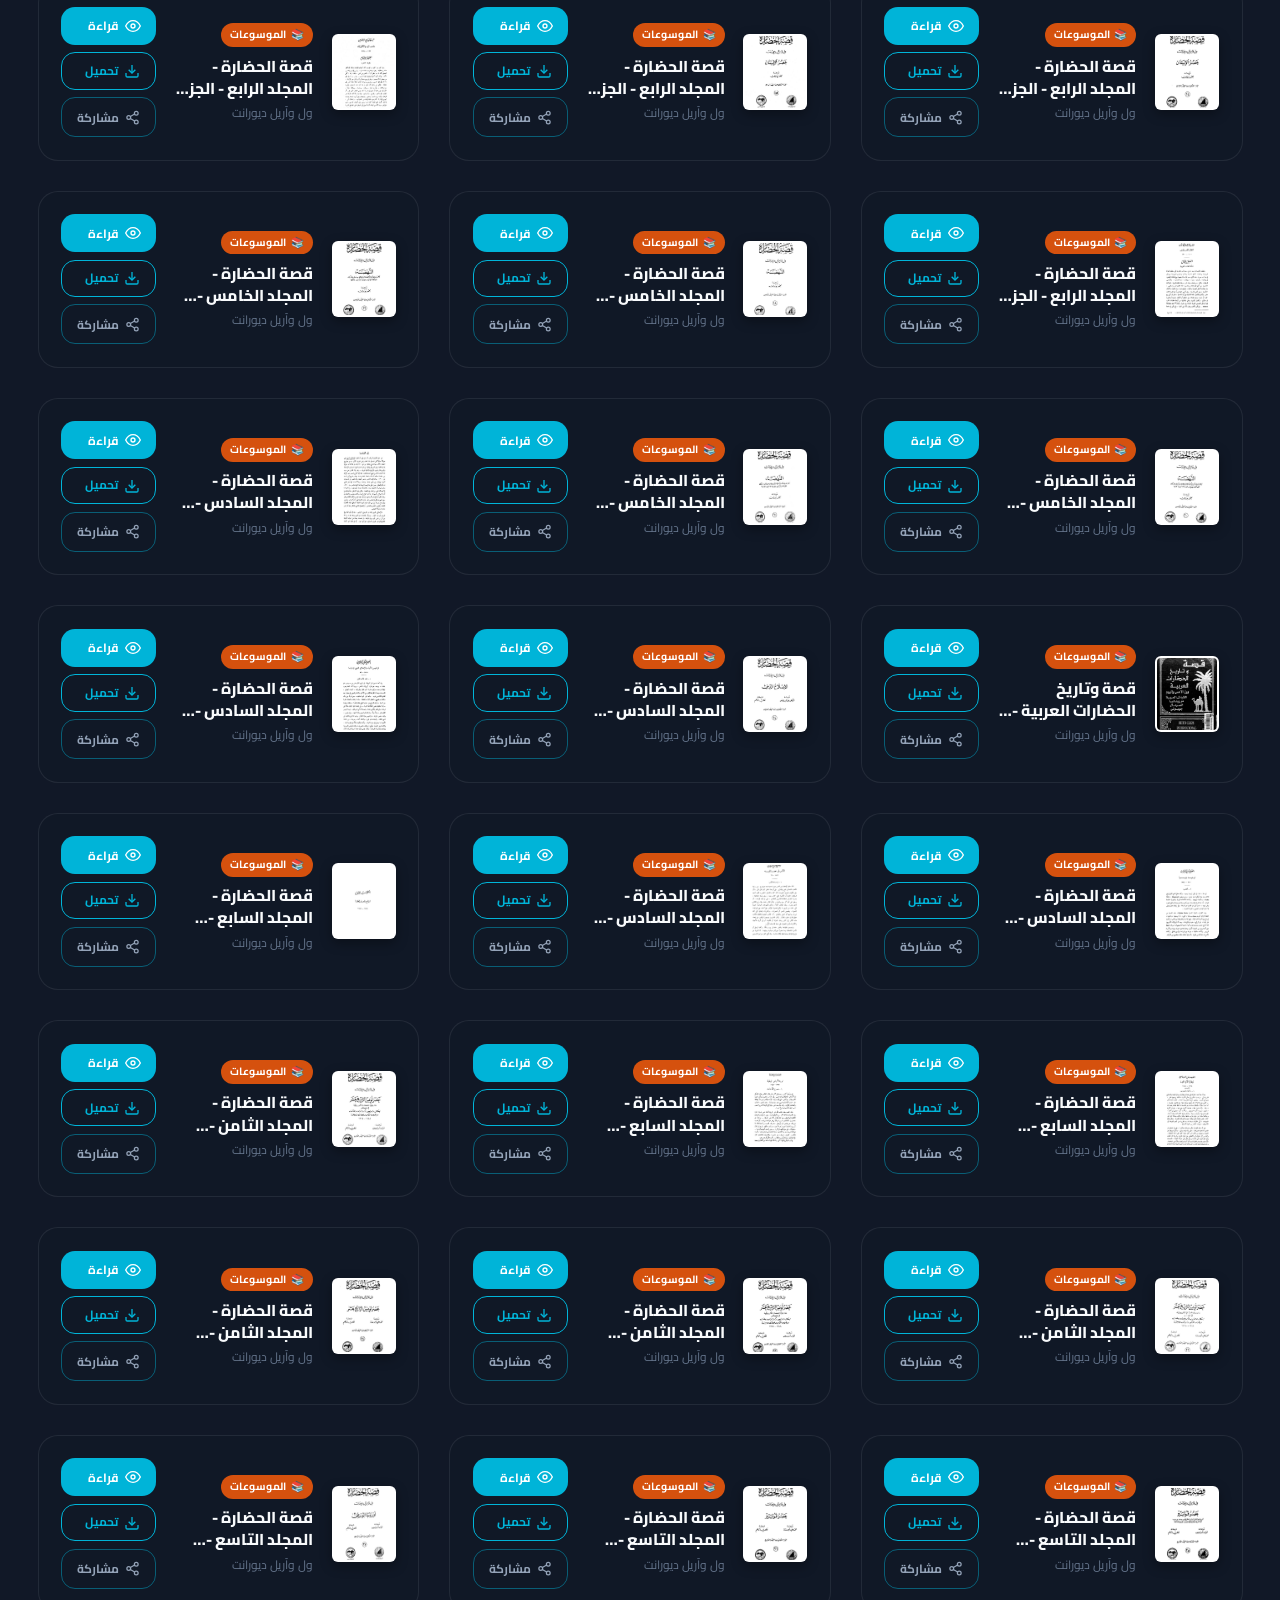
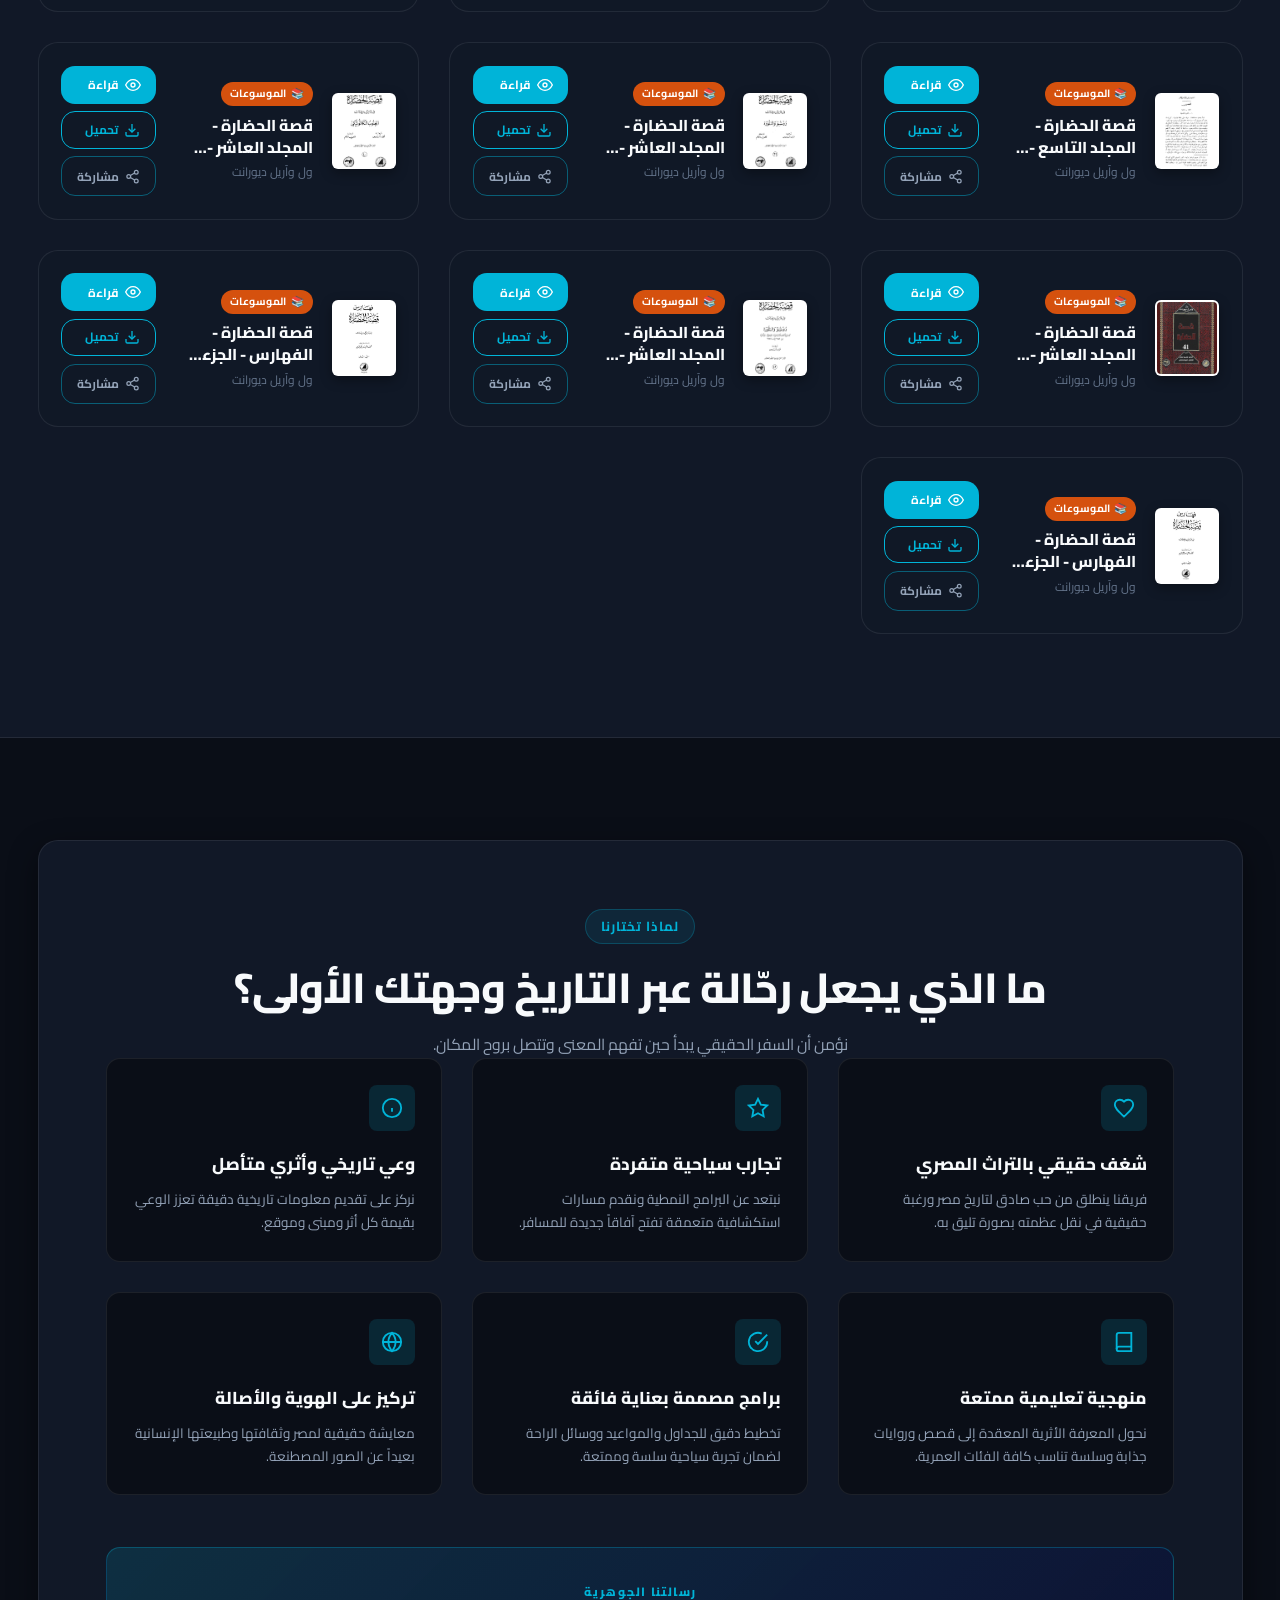
==== commit b403e37e: "Ad: video plays alone 10s, skip then shows image 5s before close" ====
--- a/index.html
+++ b/index.html
@@ -1796,8 +1796,8 @@
         أعلانك هنا — المتصفح لا يدعم عرض الفيديو.
       </video>
       <img id="ad-image" class="ad-modal__image" src="images/اعلان 1.jpeg" alt="إعلان" hidden>
-      <div class="ad-modal__countdown" id="ad-countdown" role="timer" aria-label="عدد الثواني المتبقية">
-        <span id="ad-countdown-num">10</span>
+      <div class="ad-modal__countdown" id="ad-countdown" role="timer" aria-label="عدد الثواني المتبقية" hidden>
+        <span id="ad-countdown-num">5</span>
       </div>
       <button type="button" class="ad-modal__skip" id="ad-modal-skip" data-i18n="ad_skip" hidden>تخطي الإعلان</button>
       <button type="button" class="ad-modal__close" id="ad-modal-close" aria-label="إغلاق الإعلان" hidden>&times;</button>
--- a/css/style.css
+++ b/css/style.css
@@ -4142,10 +4142,10 @@
 
 /* --------------------------------------------------------------------------
    INTERSTITIAL AD MODAL
-   Appears at the center of the screen. The ad video plays first; the skip
-   button is revealed only after 10 seconds. Clicking skip (or when the video
-   ends) shows the static image for 5 seconds, then the close (X) button
-   appears.
+   Appears at the center of the screen. The ad video plays alone for 10
+   seconds (no countdown shown); then the skip button appears. Clicking skip
+   (or when the video ends) shows the static image for 5 seconds with a
+   countdown, then the close (X) button appears.
 -------------------------------------------------------------------------- */
 .ad-modal {
   position: fixed;
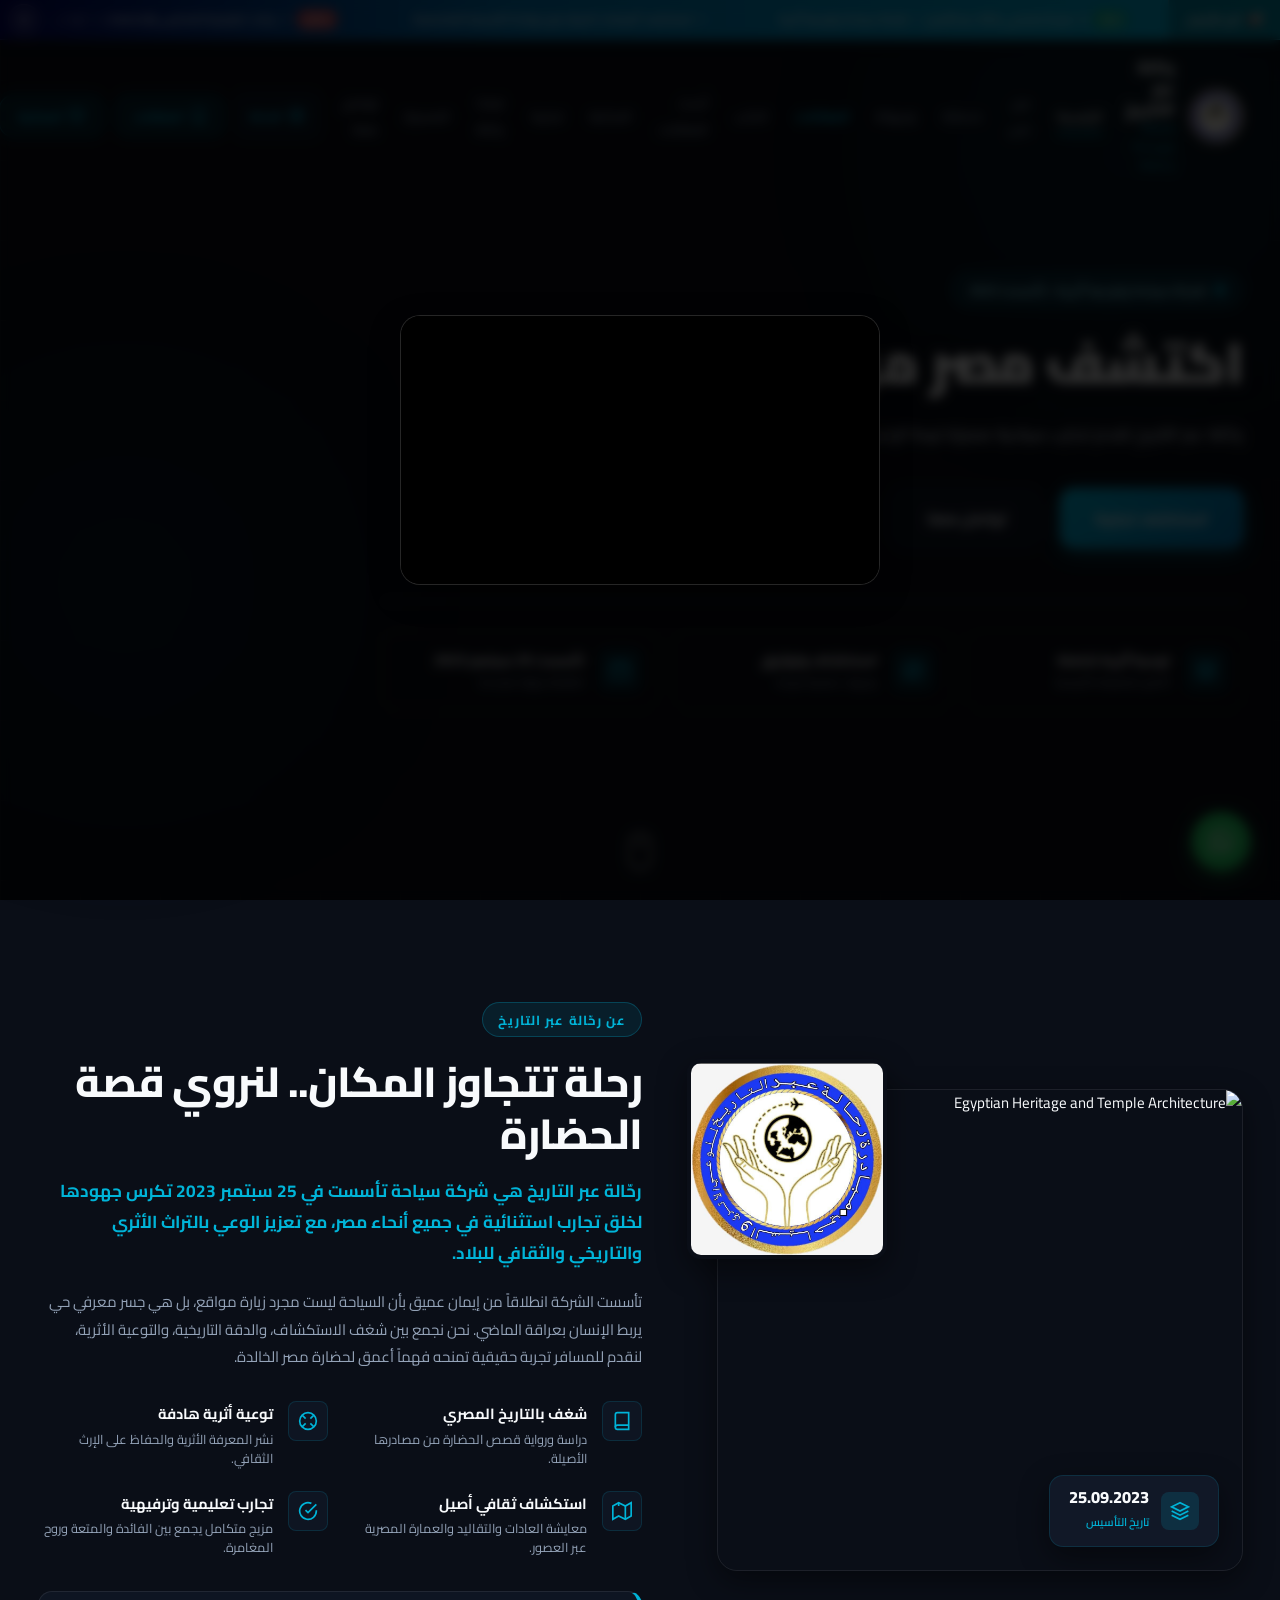
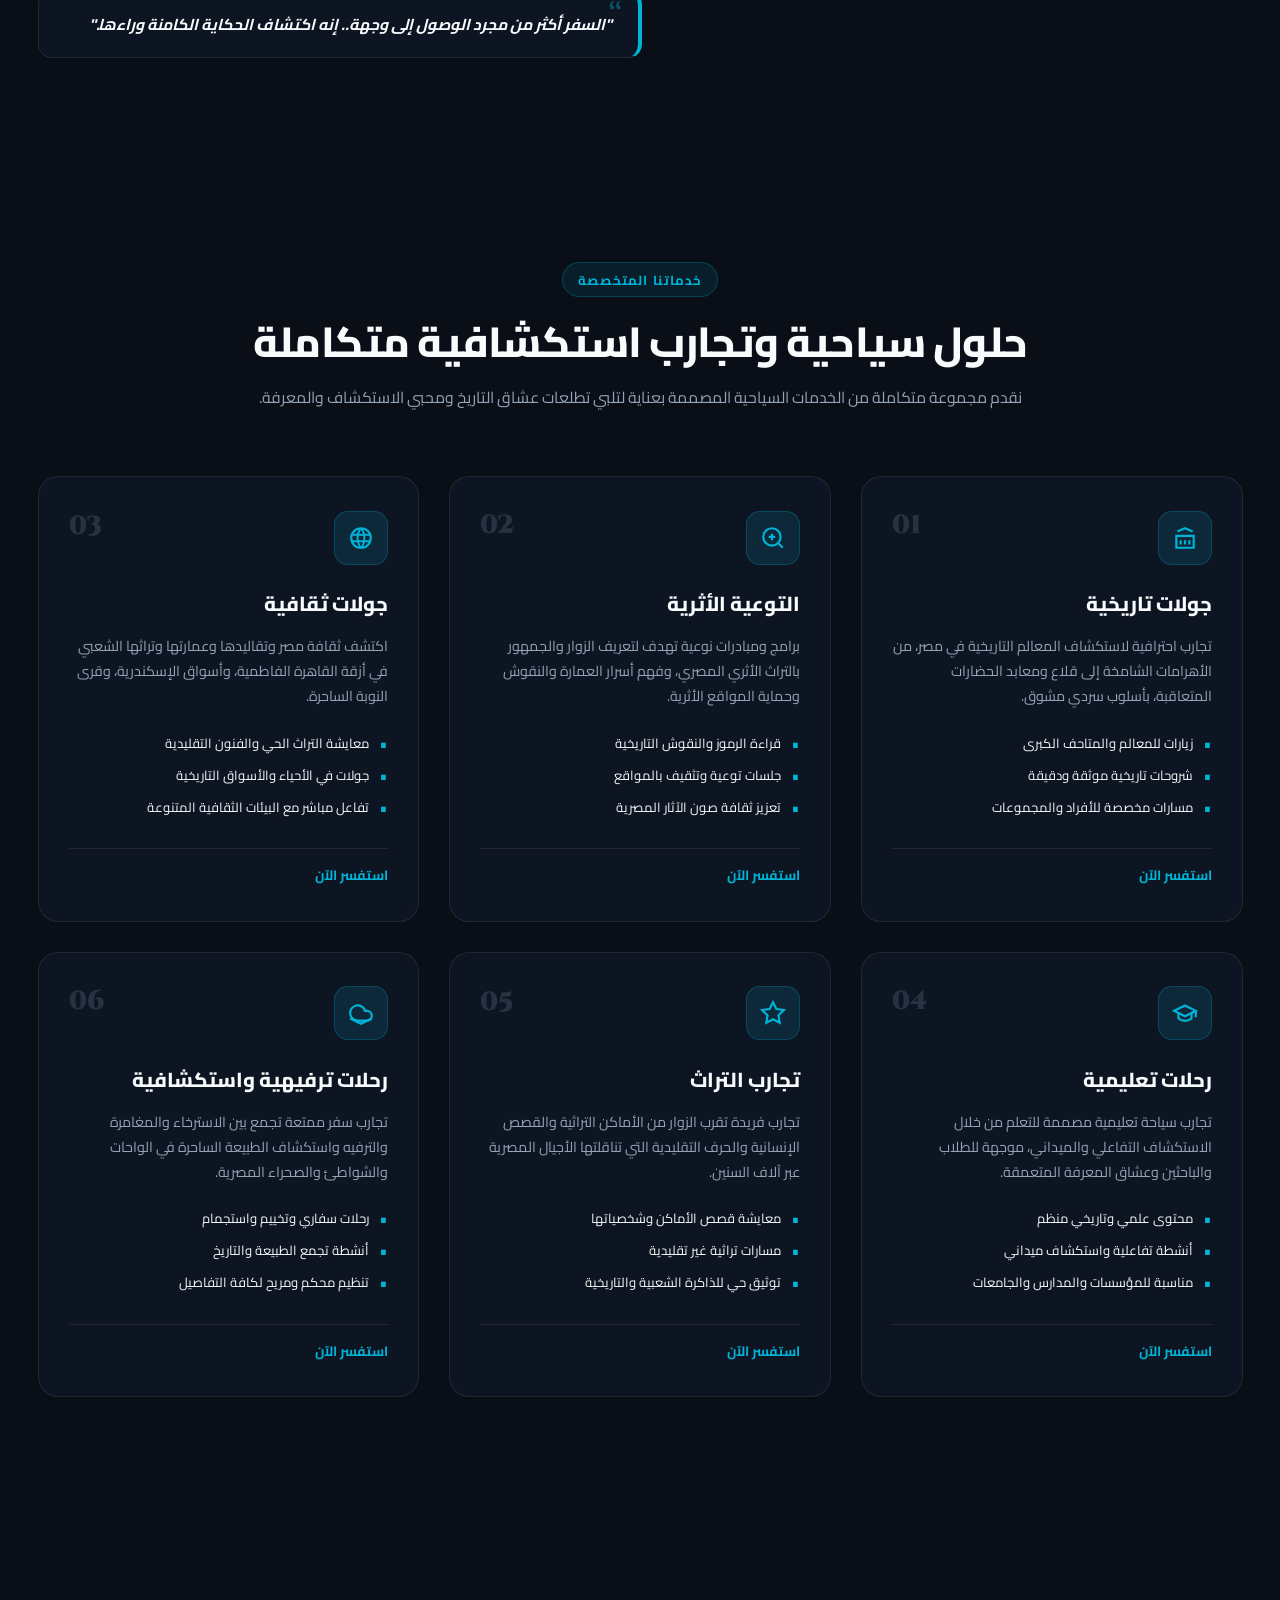
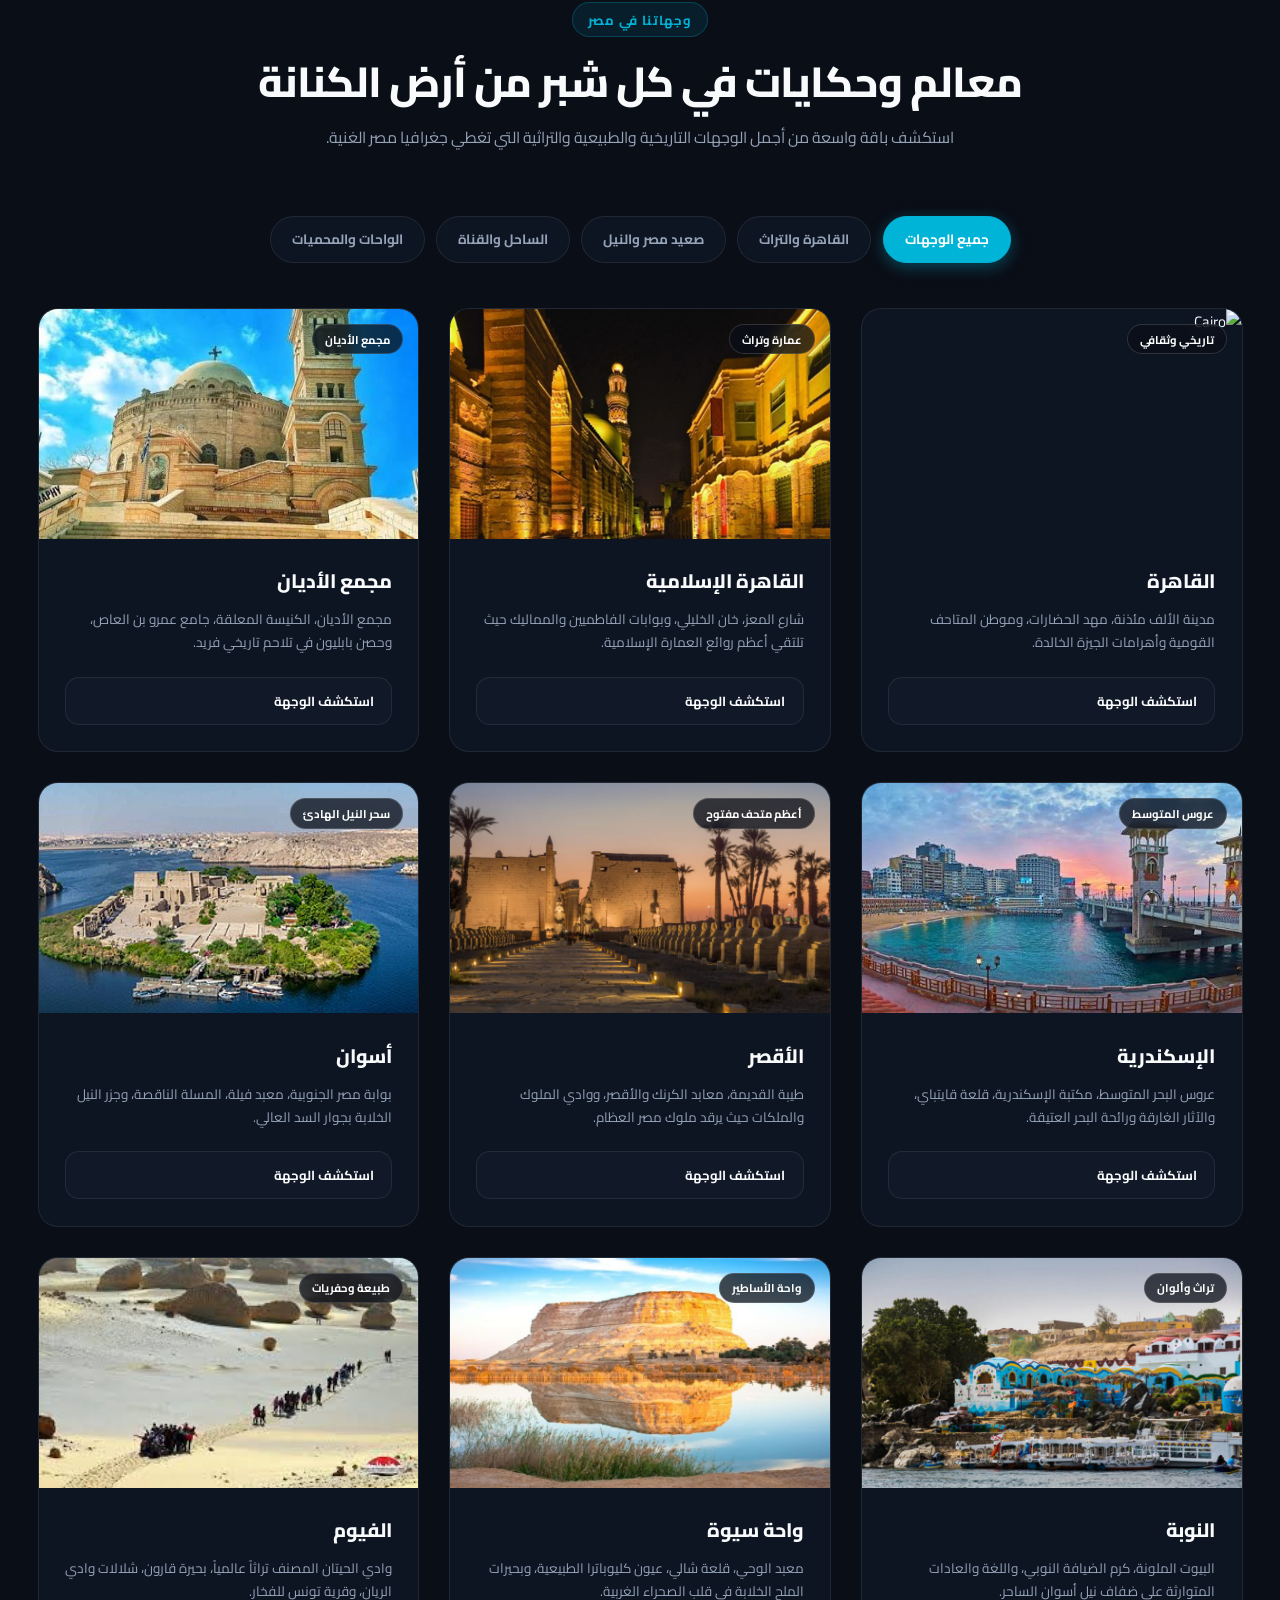
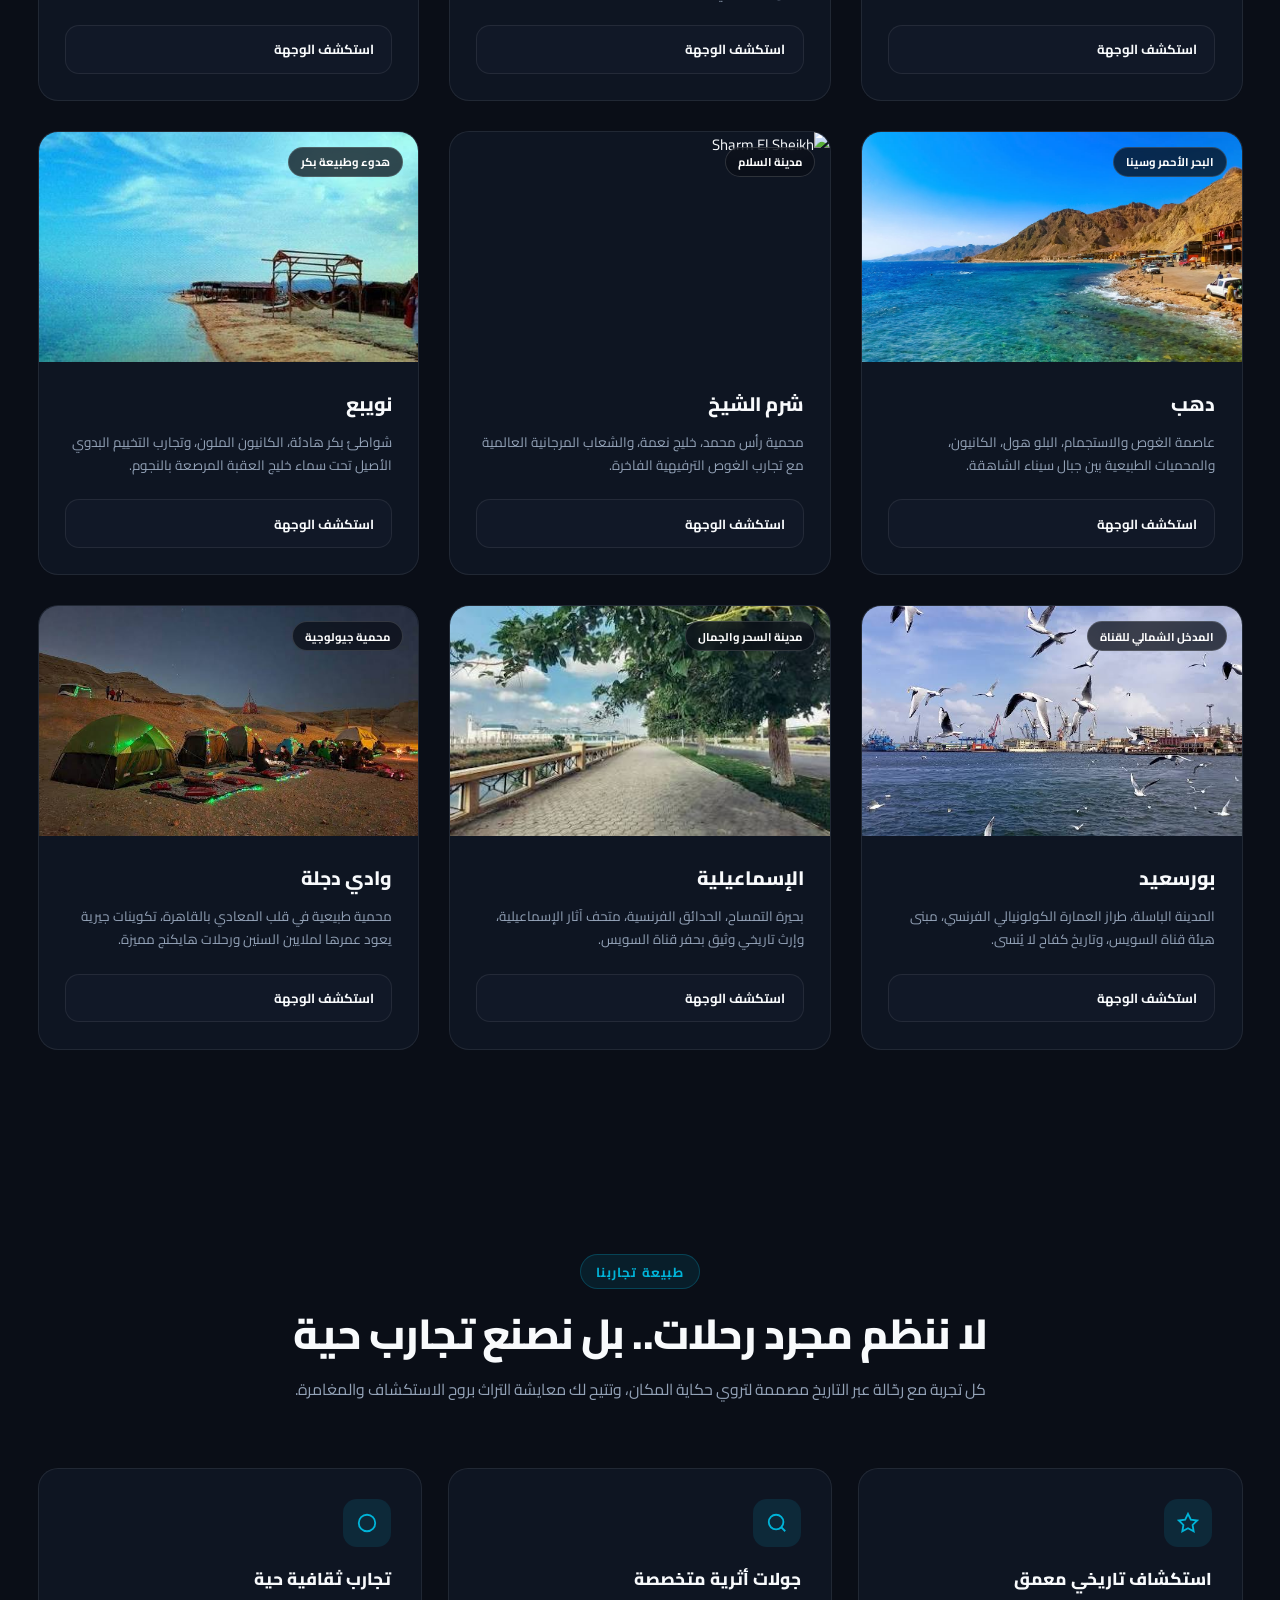
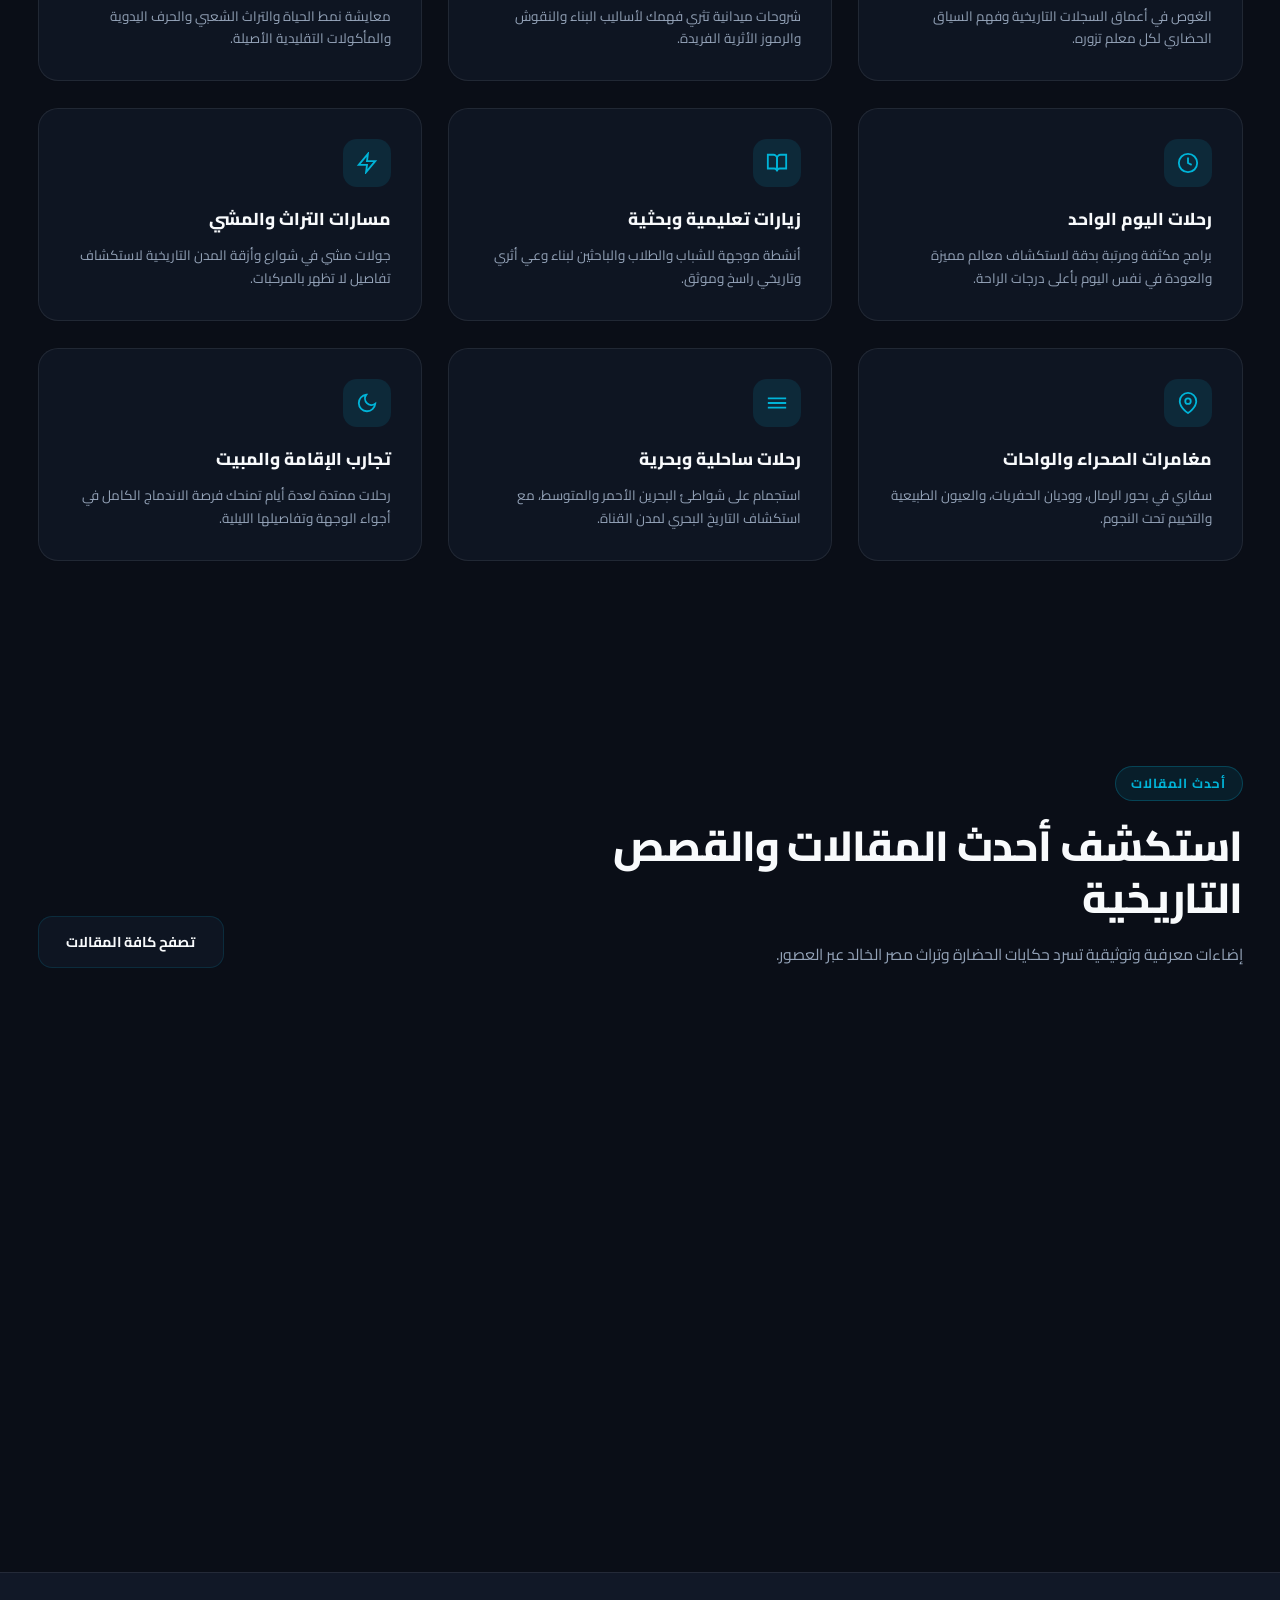
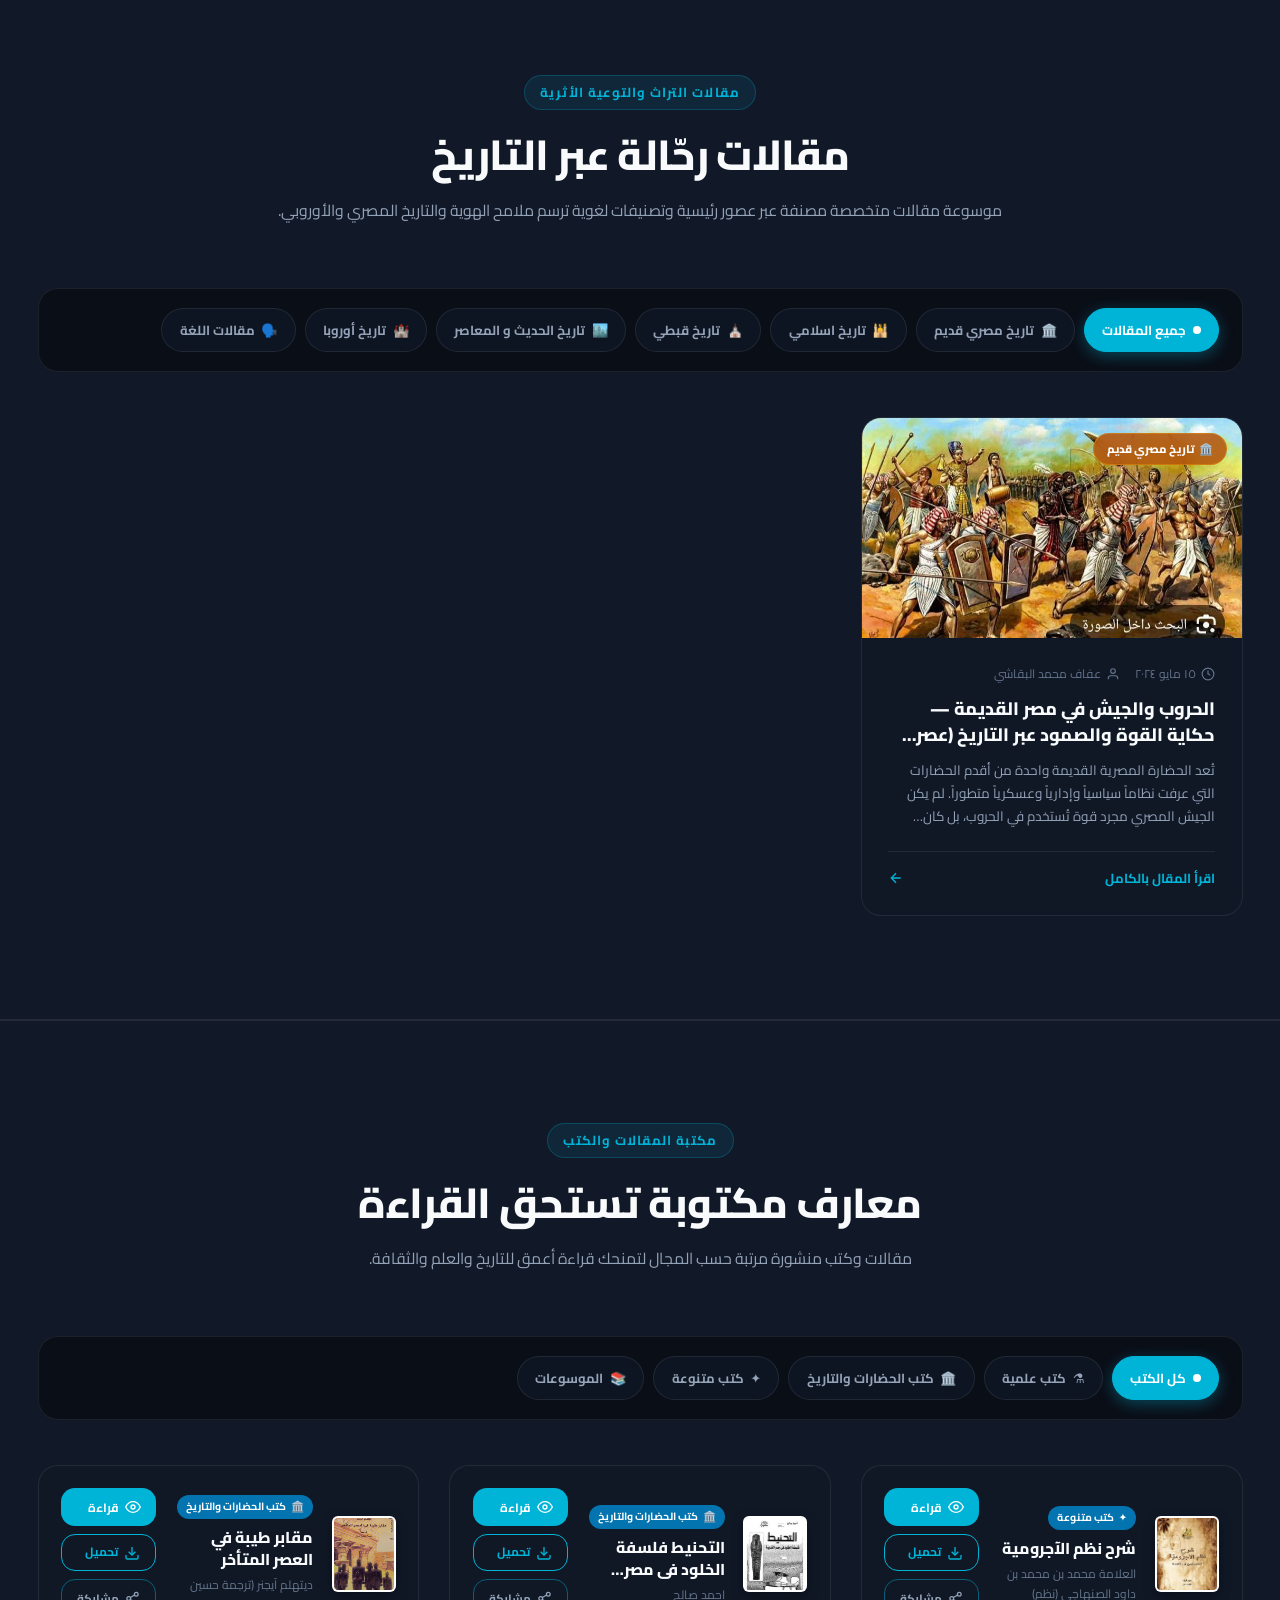
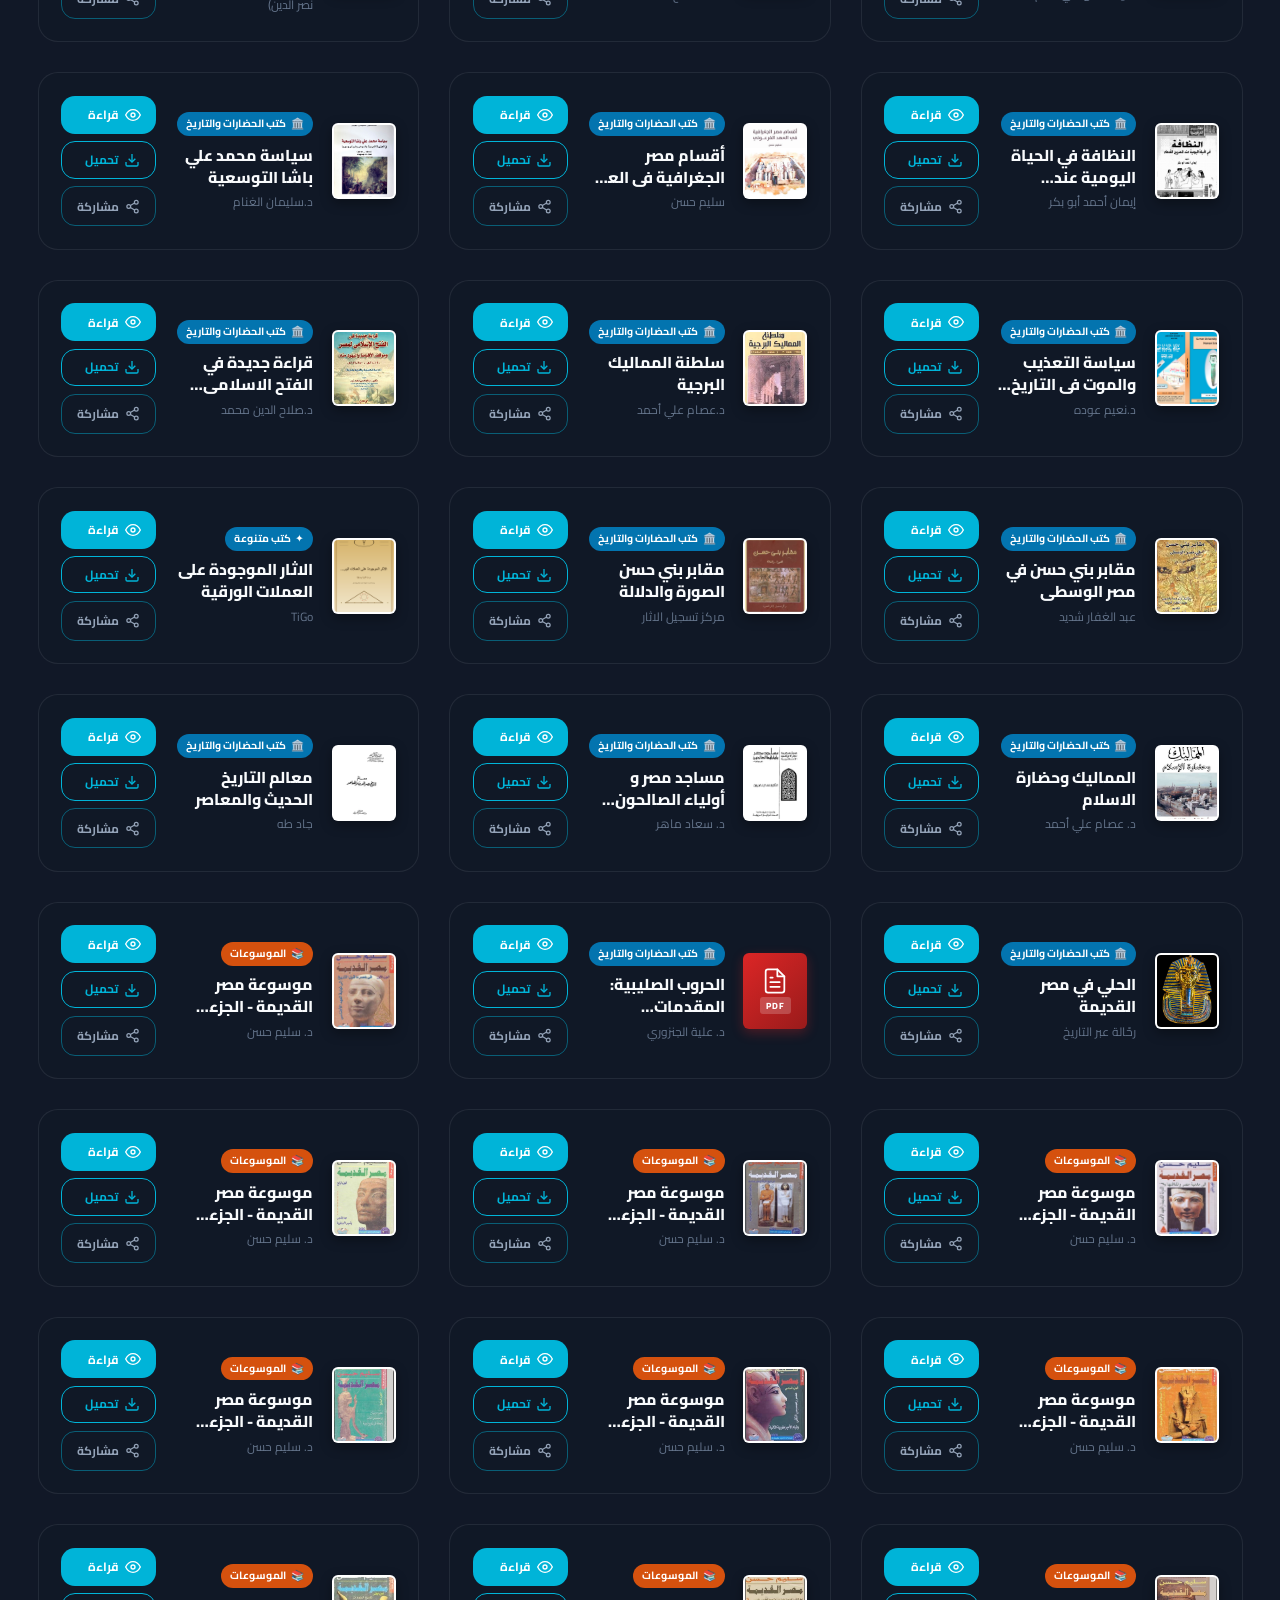
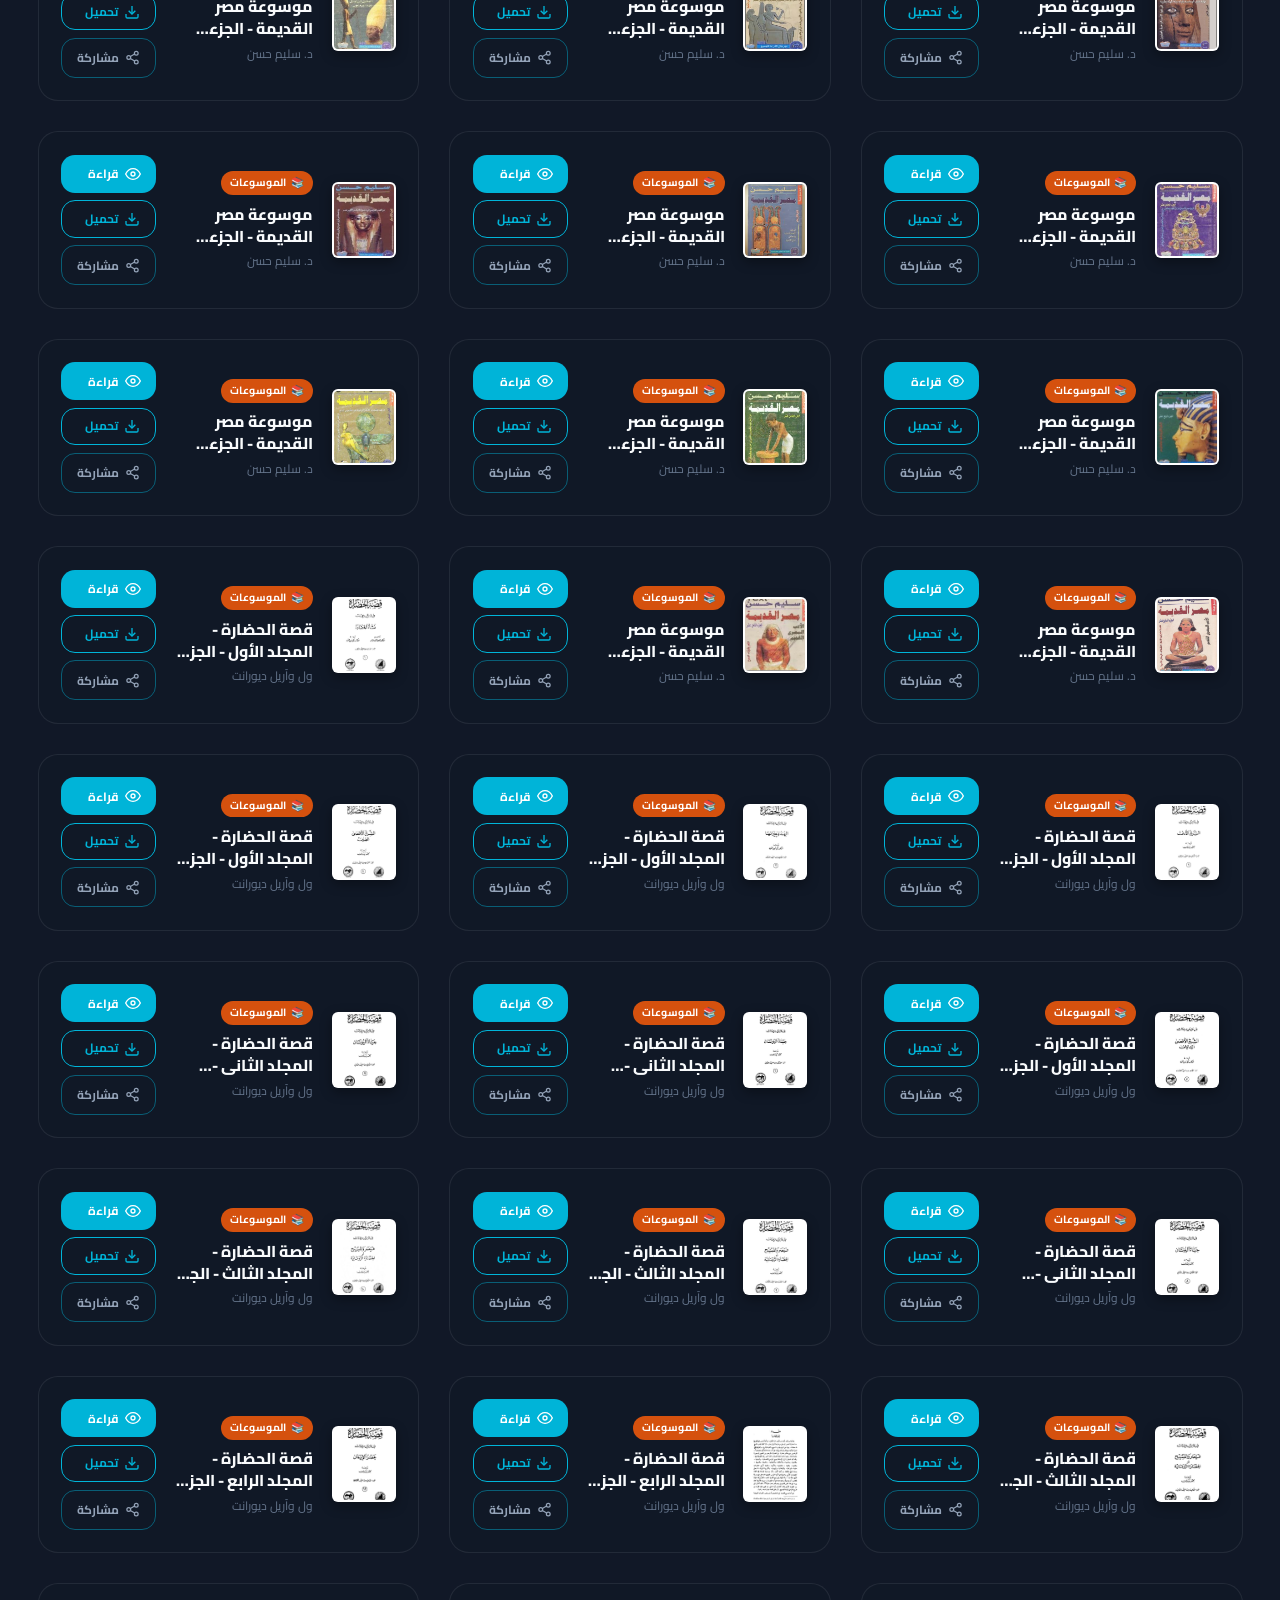
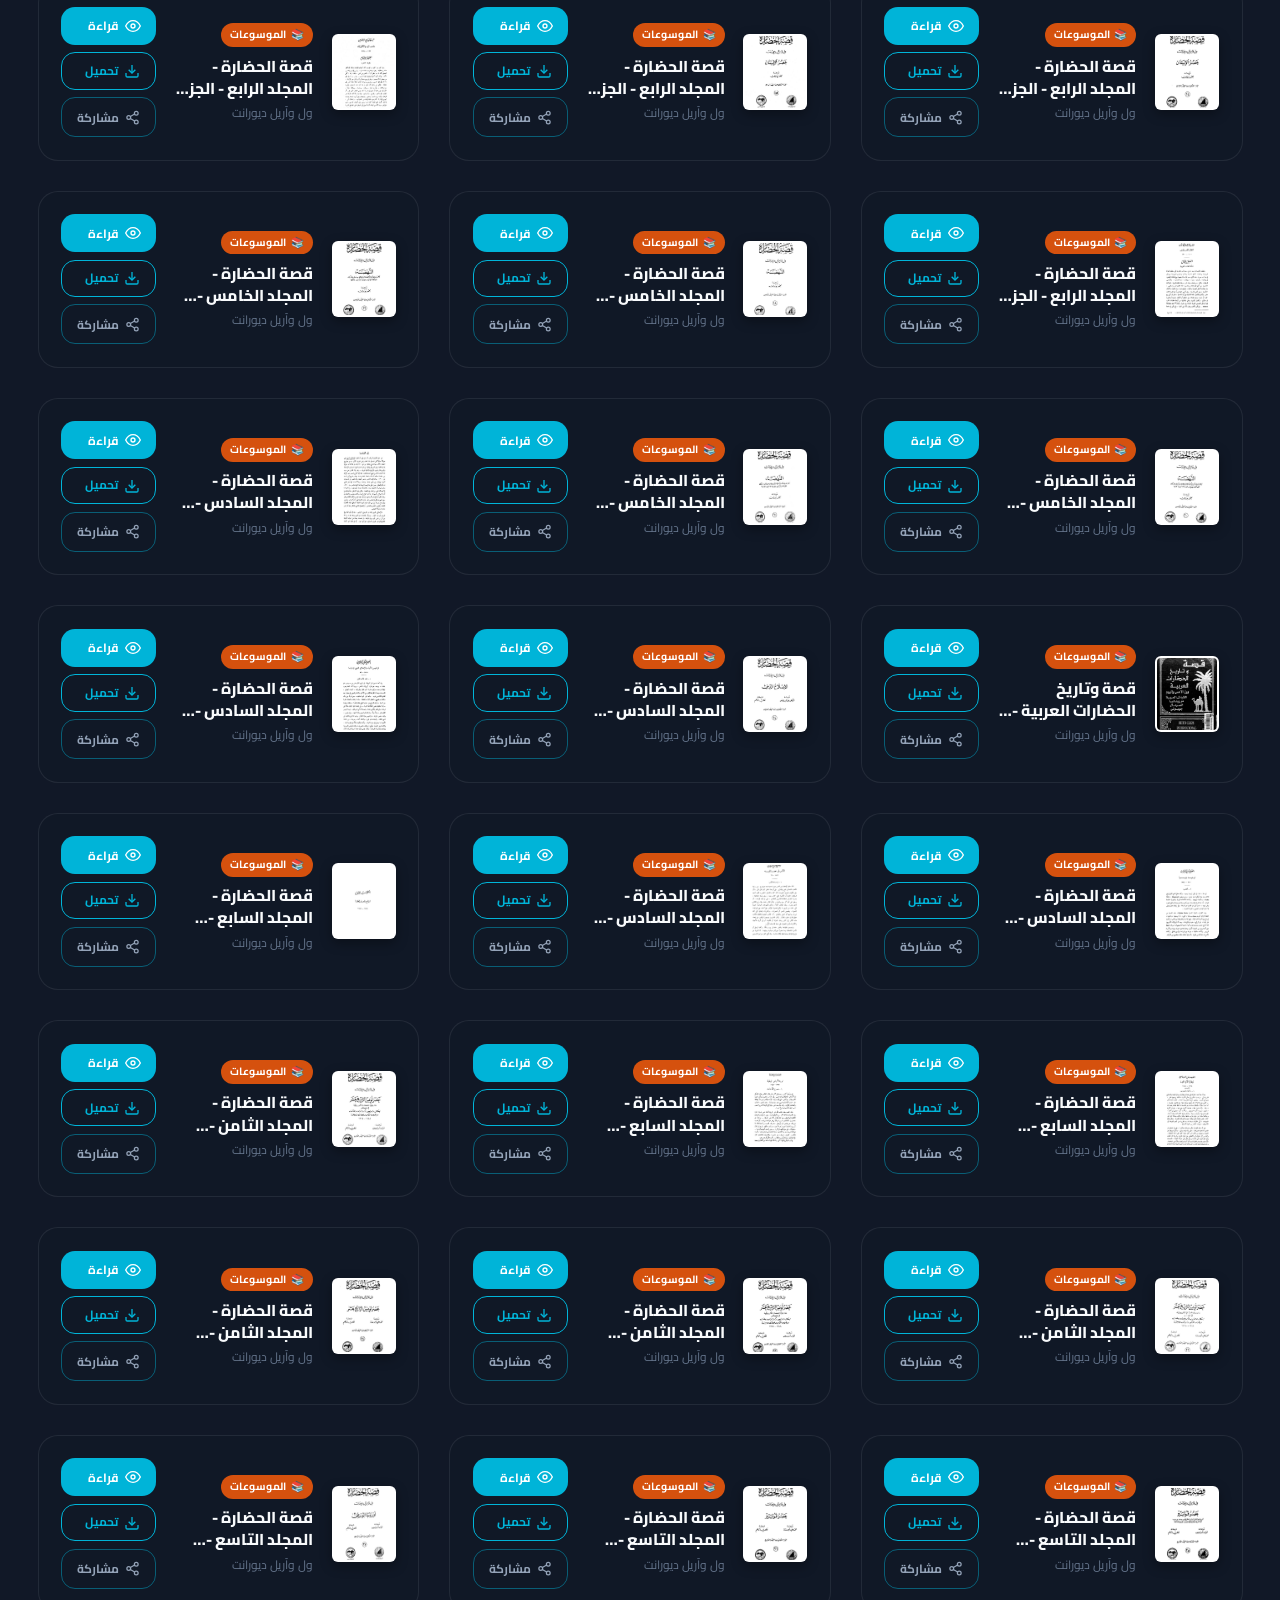
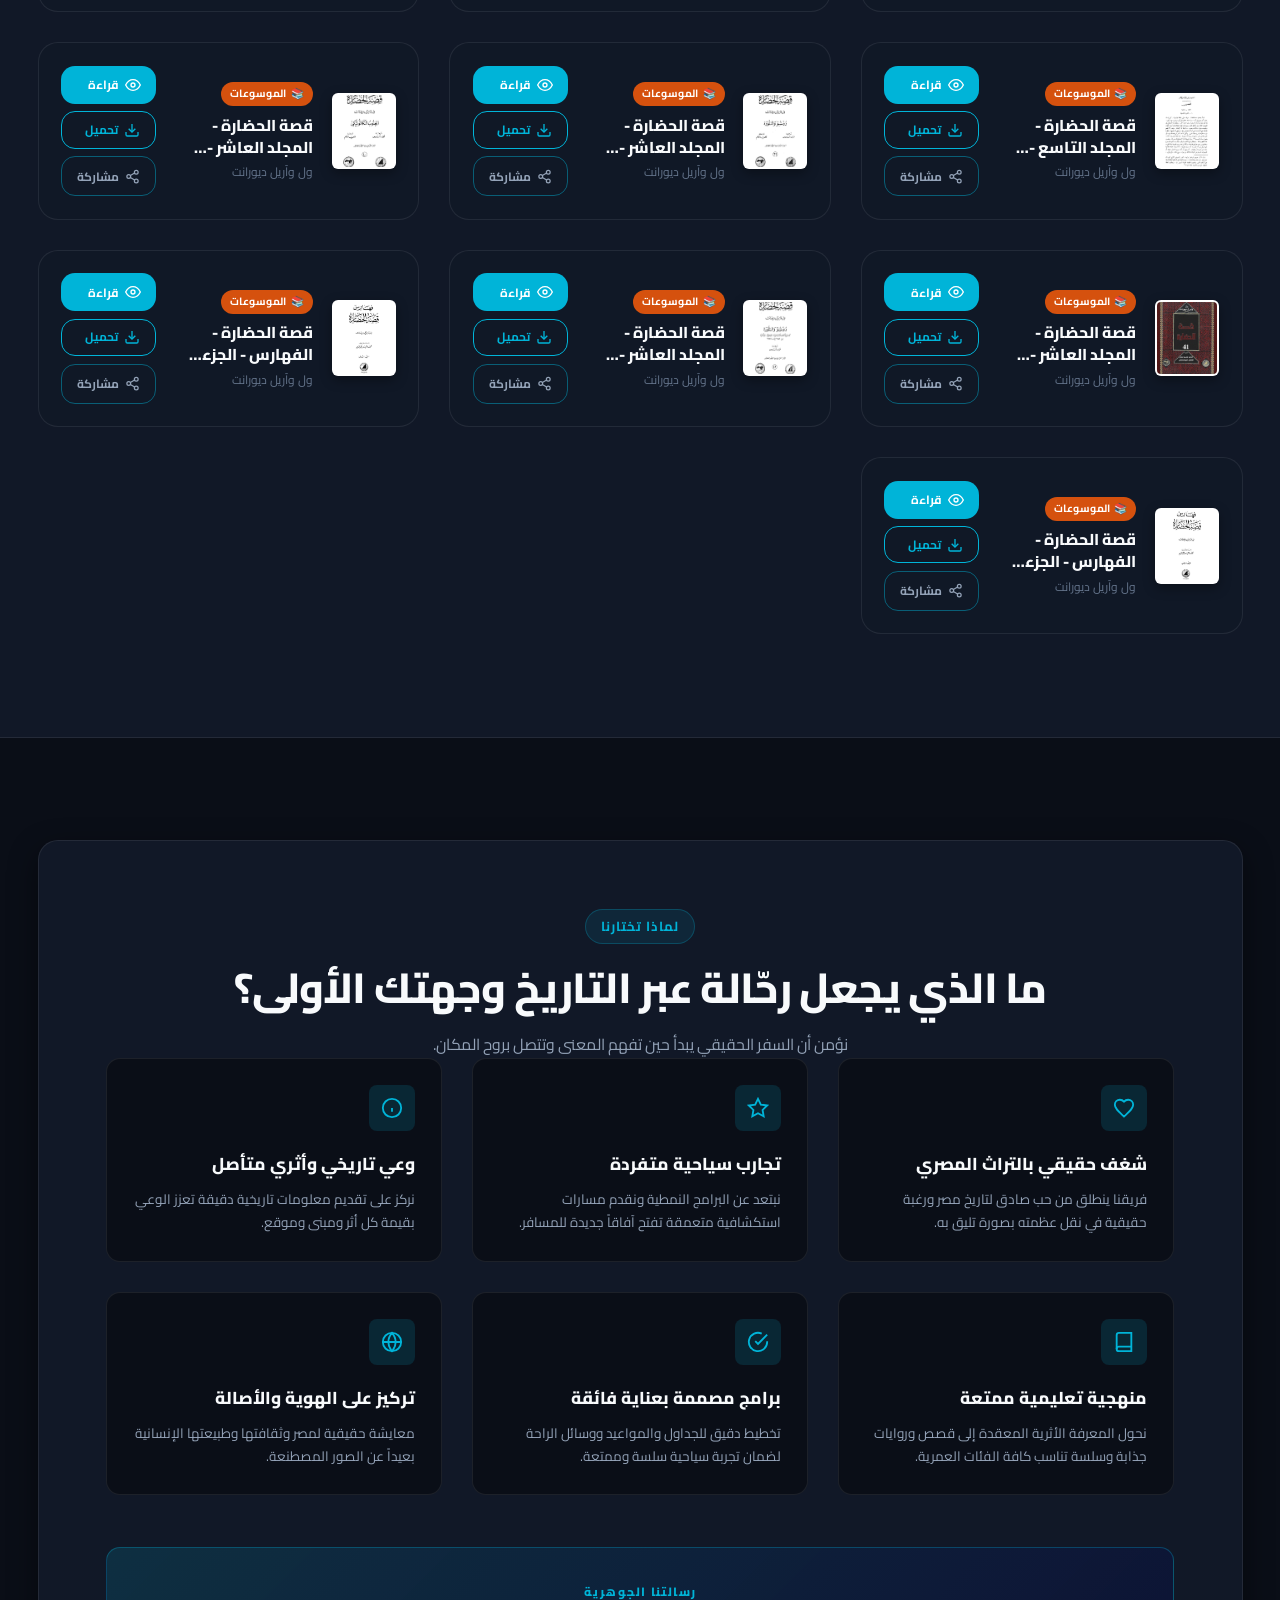
==== commit 24298680: "Ad: video and image as two completely separate popups - never shown together - video 30s then image " ====
--- a/index.html
+++ b/index.html
@@ -1787,20 +1787,27 @@
     </svg>
   </button>
 
-  <!-- INTERSTITIAL AD MODAL -->
-  <div class="ad-modal" id="ad-modal" aria-hidden="true" role="dialog" aria-modal="true" aria-label="إعلان">
+  <!-- ADVERT STAGE 1 — VIDEO ONLY -->
+  <div class="ad-modal" id="ad-modal" aria-hidden="true" role="dialog" aria-modal="true" aria-label="إعلان فيديو">
     <div class="ad-modal__overlay" id="ad-modal-overlay"></div>
     <div class="ad-modal__dialog">
-      <video id="ad-video" class="ad-modal__video" playsinline muted preload="auto">
+      <video id="ad-video" class="ad-modal__video" playsinline muted preload="auto" loop>
         <source src="videos/اعلان 1.mp4" type="video/mp4">
         أعلانك هنا — المتصفح لا يدعم عرض الفيديو.
       </video>
-      <img id="ad-image" class="ad-modal__image" src="images/اعلان 1.jpeg" alt="إعلان" hidden>
-      <div class="ad-modal__countdown" id="ad-countdown" role="timer" aria-label="عدد الثواني المتبقية" hidden>
-        <span id="ad-countdown-num">5</span>
-      </div>
       <button type="button" class="ad-modal__skip" id="ad-modal-skip" data-i18n="ad_skip" hidden>تخطي الإعلان</button>
-      <button type="button" class="ad-modal__close" id="ad-modal-close" aria-label="إغلاق الإعلان" hidden>&times;</button>
+    </div>
+  </div>
+
+  <!-- ADVERT STAGE 2 — IMAGE ONLY (separate popup, video fully removed) -->
+  <div class="ad-modal" id="ad-image-modal" aria-hidden="true" role="dialog" aria-modal="true" aria-label="إعلان صورة">
+    <div class="ad-modal__overlay" id="ad-image-modal-overlay"></div>
+    <div class="ad-modal__dialog">
+      <img id="ad-stage-image" class="ad-modal__image" src="images/اعلان 1.jpeg" alt="إعلان">
+      <div class="ad-modal__countdown" id="ad-img-countdown" role="timer" aria-label="عدد الثواني المتبقية" hidden>
+        <span id="ad-img-countdown-num">5</span>
+      </div>
+      <button type="button" class="ad-modal__close" id="ad-img-close" aria-label="إغلاق الإعلان" hidden>&times;</button>
     </div>
   </div>
 
--- a/css/style.css
+++ b/css/style.css
@@ -4141,11 +4141,14 @@
 }
 
 /* --------------------------------------------------------------------------
-   INTERSTITIAL AD MODAL
-   Appears at the center of the screen. The ad video plays alone for 10
-   seconds (no countdown shown); then the skip button appears. Clicking skip
-   (or when the video ends) shows the static image for 5 seconds with a
-   countdown, then the close (X) button appears.
+   INTERSTITIAL AD MODAL — TWO SEPARATE STAGES, NEVER SIMULTANEOUS
+   Stage 1 (video-only popup): 30s total; first 10s mandatory with no skip or
+   close. The "Skip Ad" button appears after 10s, otherwise the video runs the
+   full 30s then the whole video popup is hidden.
+   Stage 2 (image-only popup): a brand-new separate popup with just the image
+   for 15s; first 5s mandatory with no close control, then the close (X)
+   button appears. The ad auto-closes after the full 15s. Both stages share
+   this styling but never appear together on screen.
 -------------------------------------------------------------------------- */
 .ad-modal {
   position: fixed;
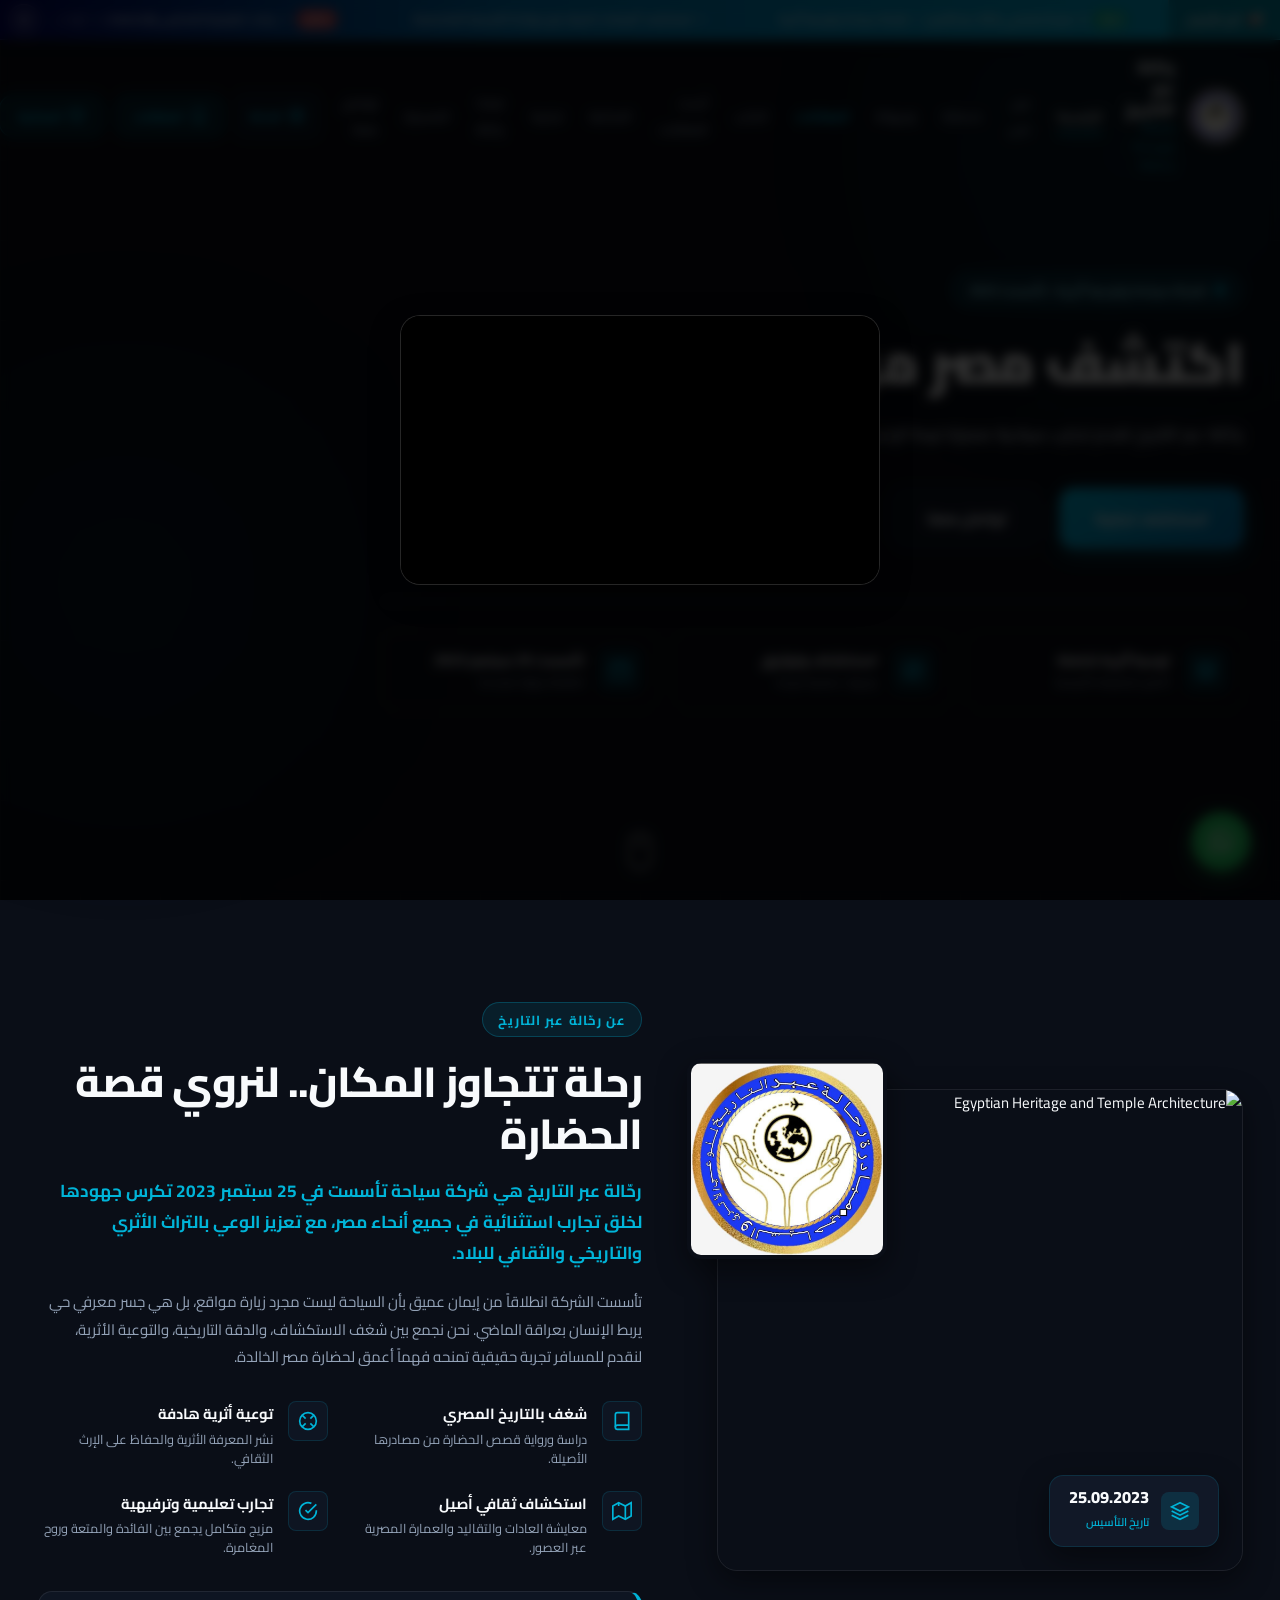
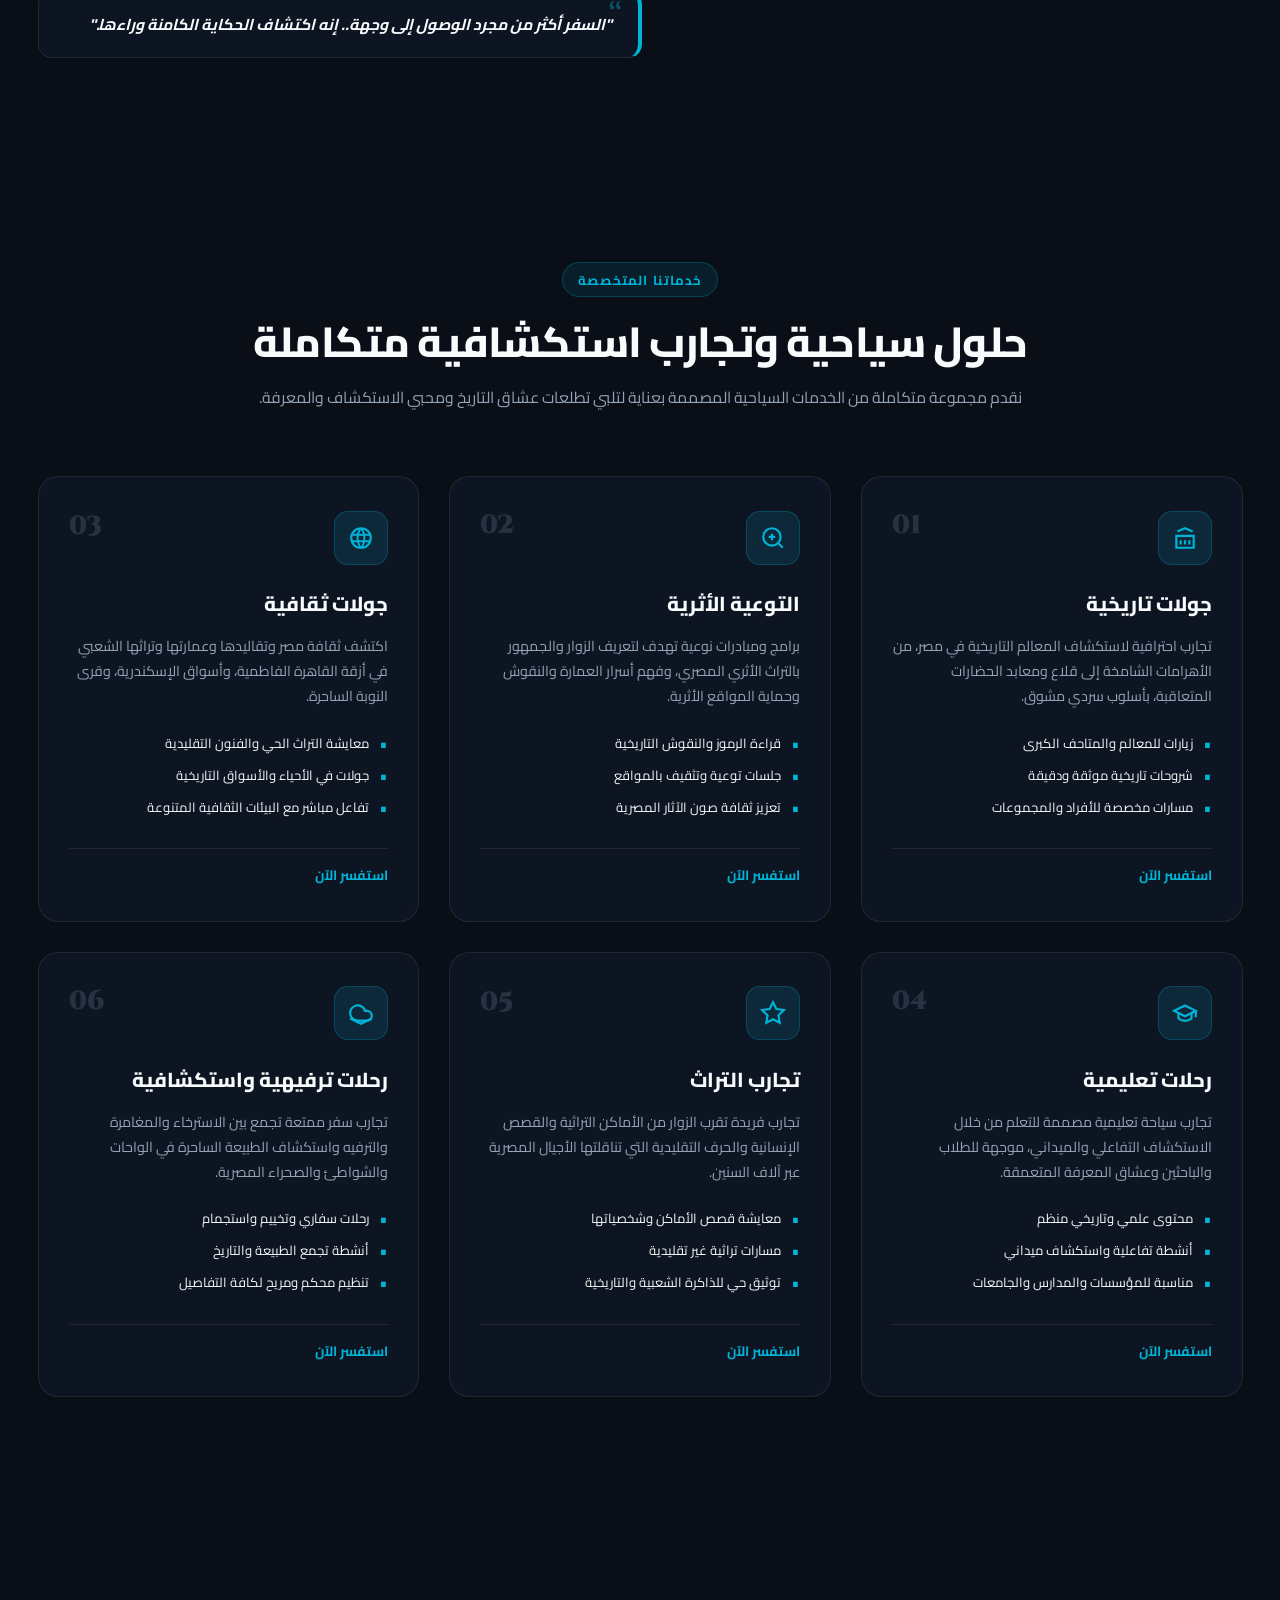
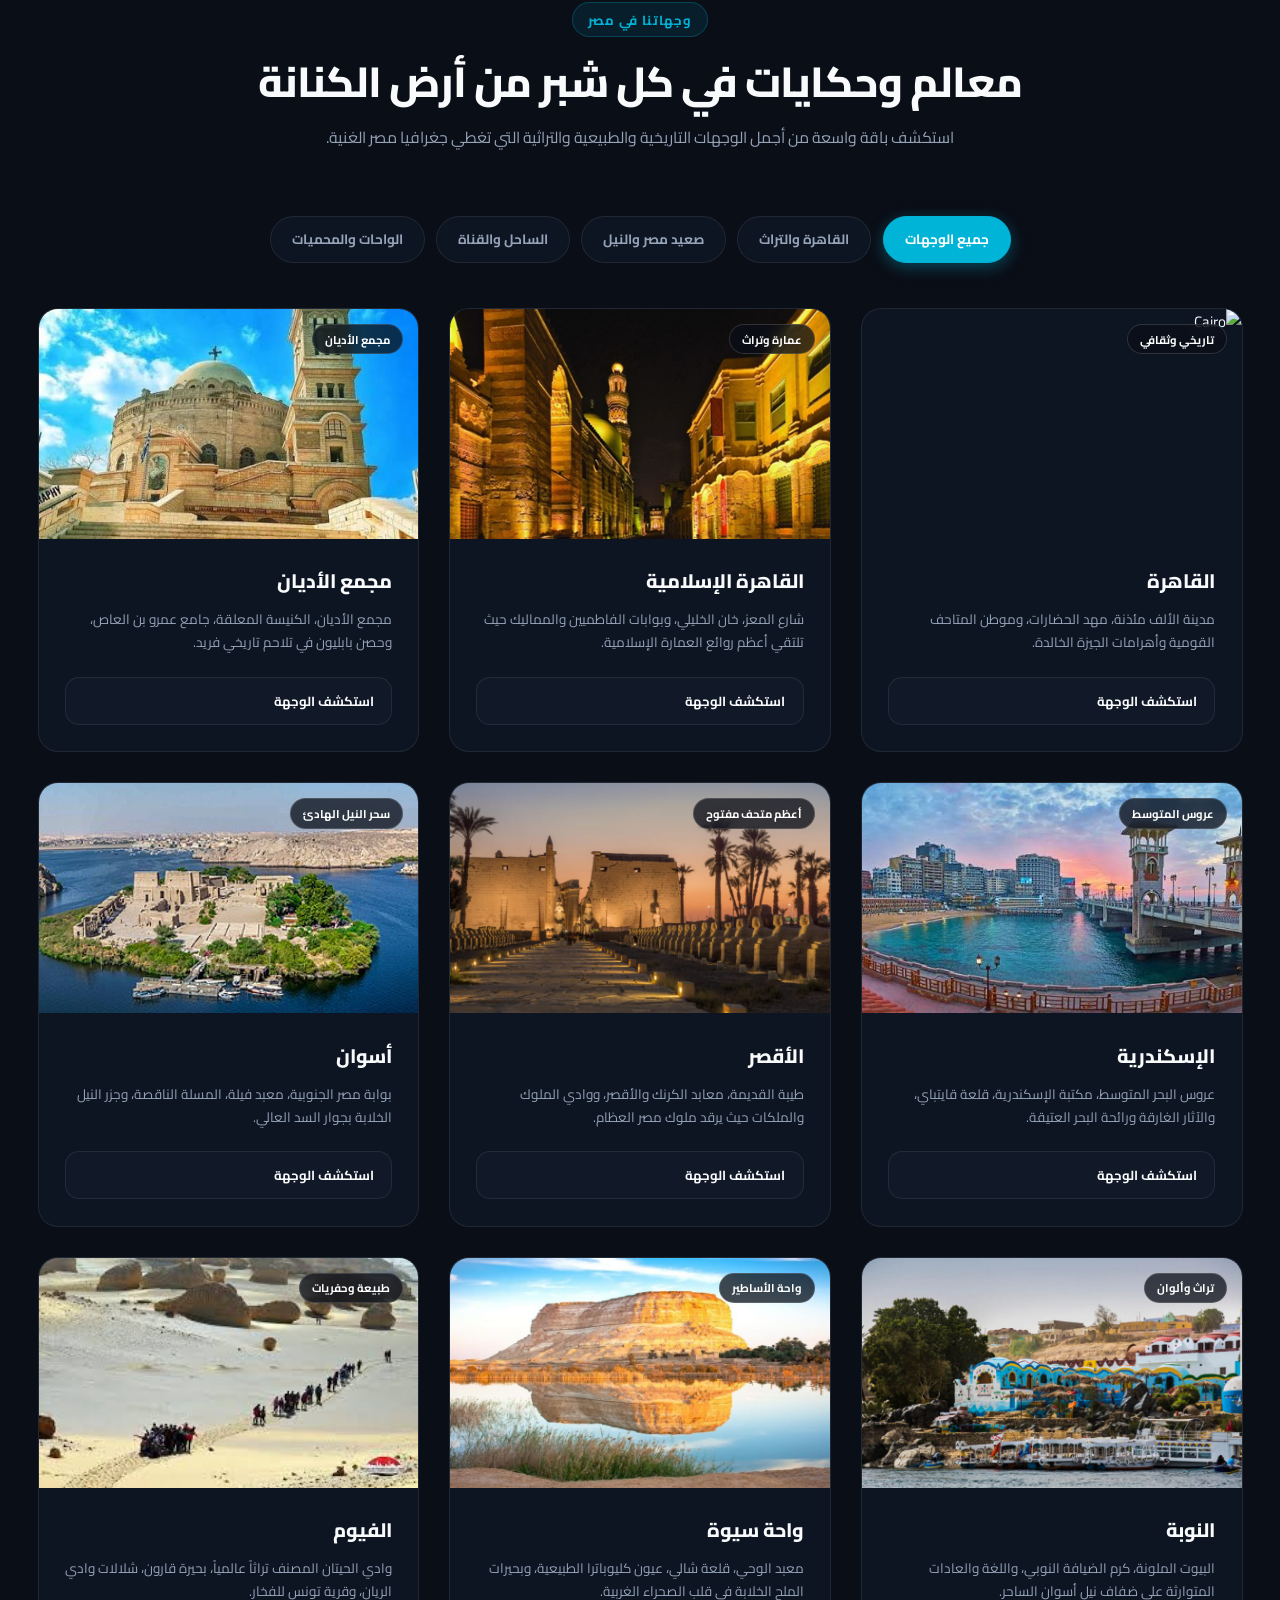
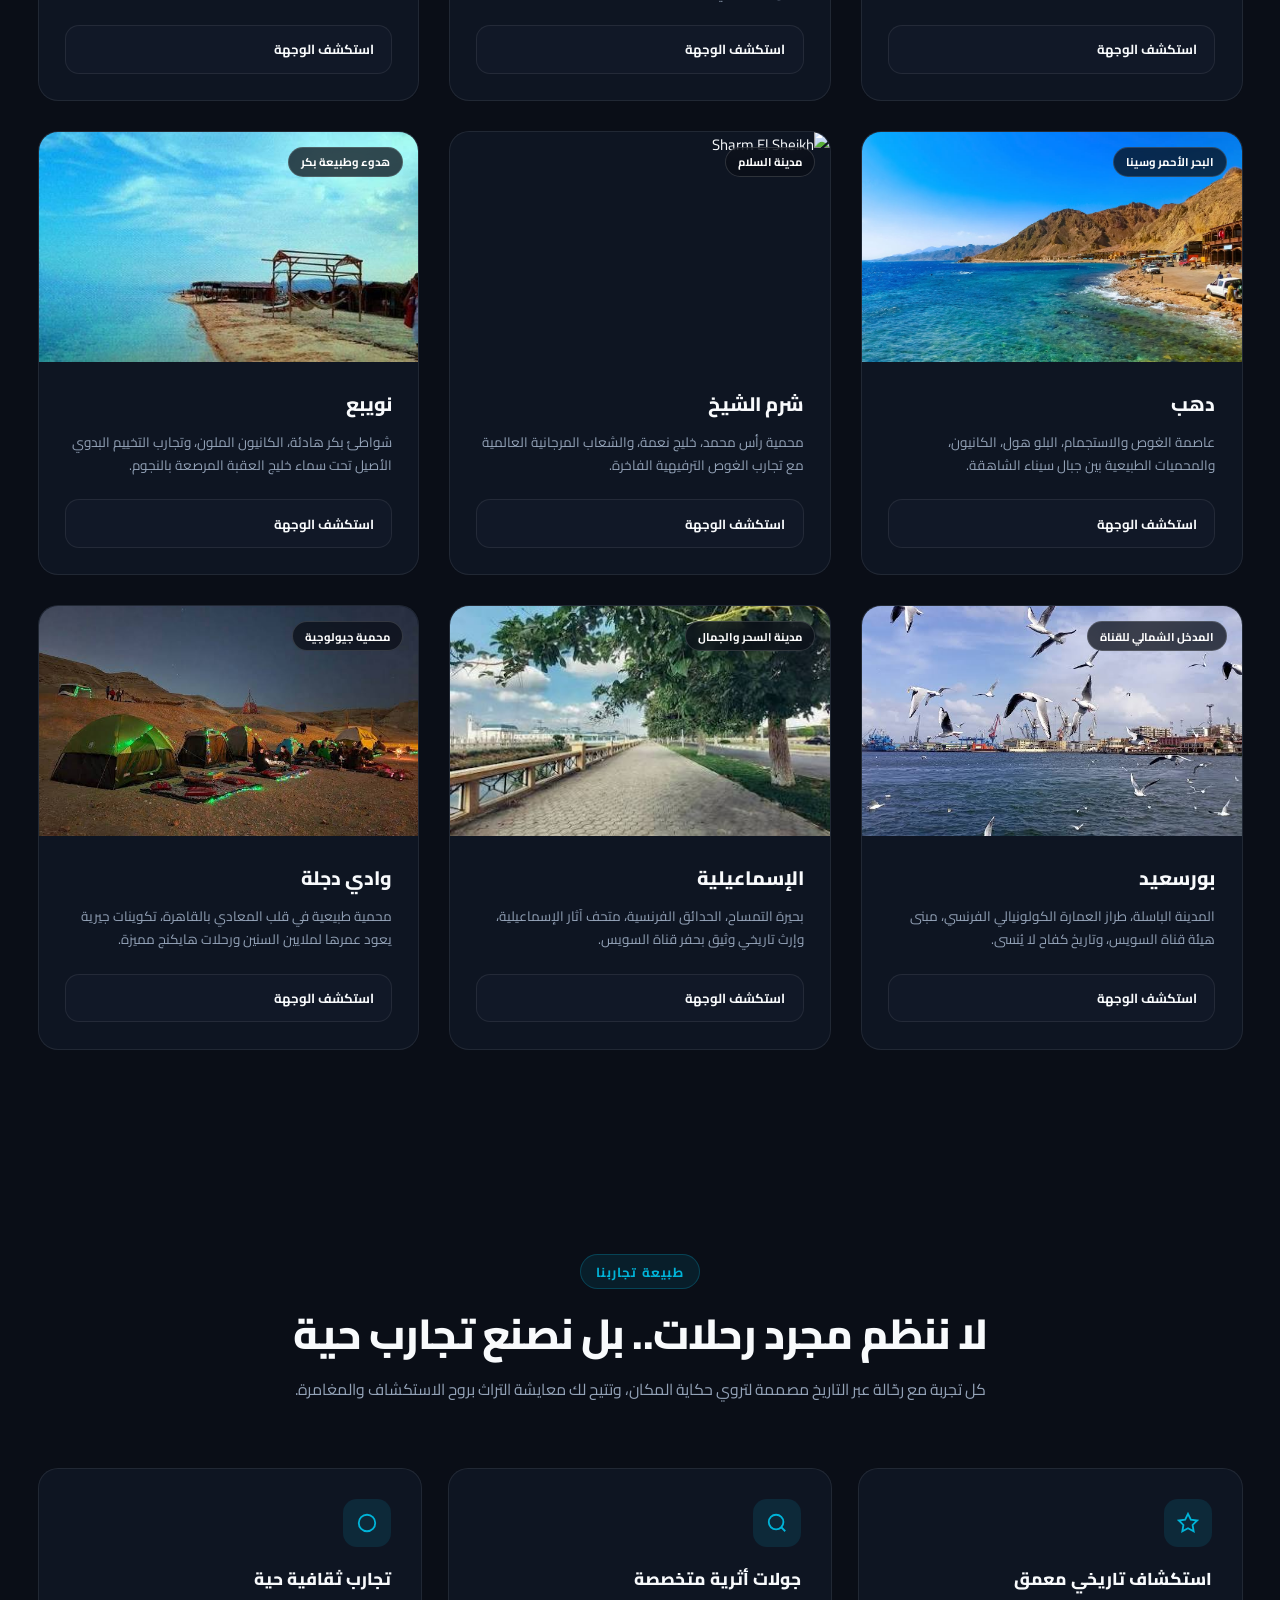
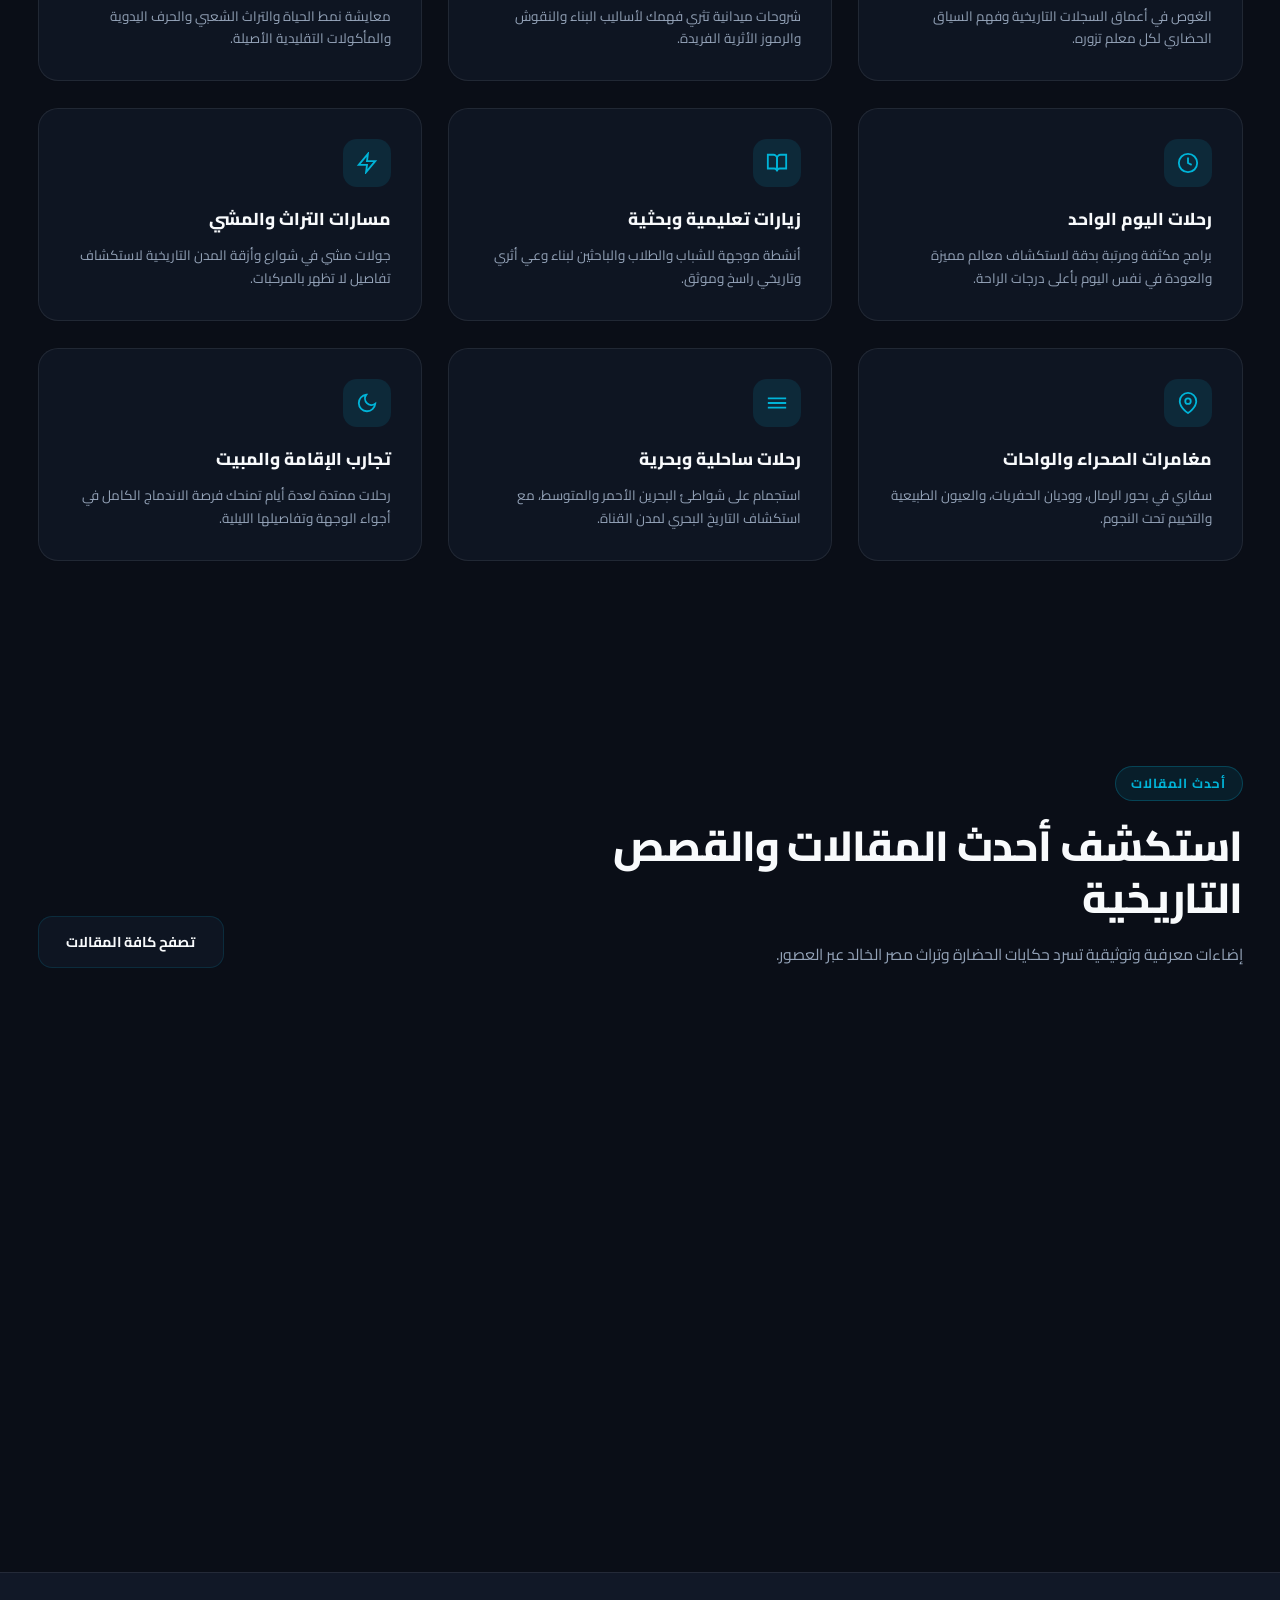
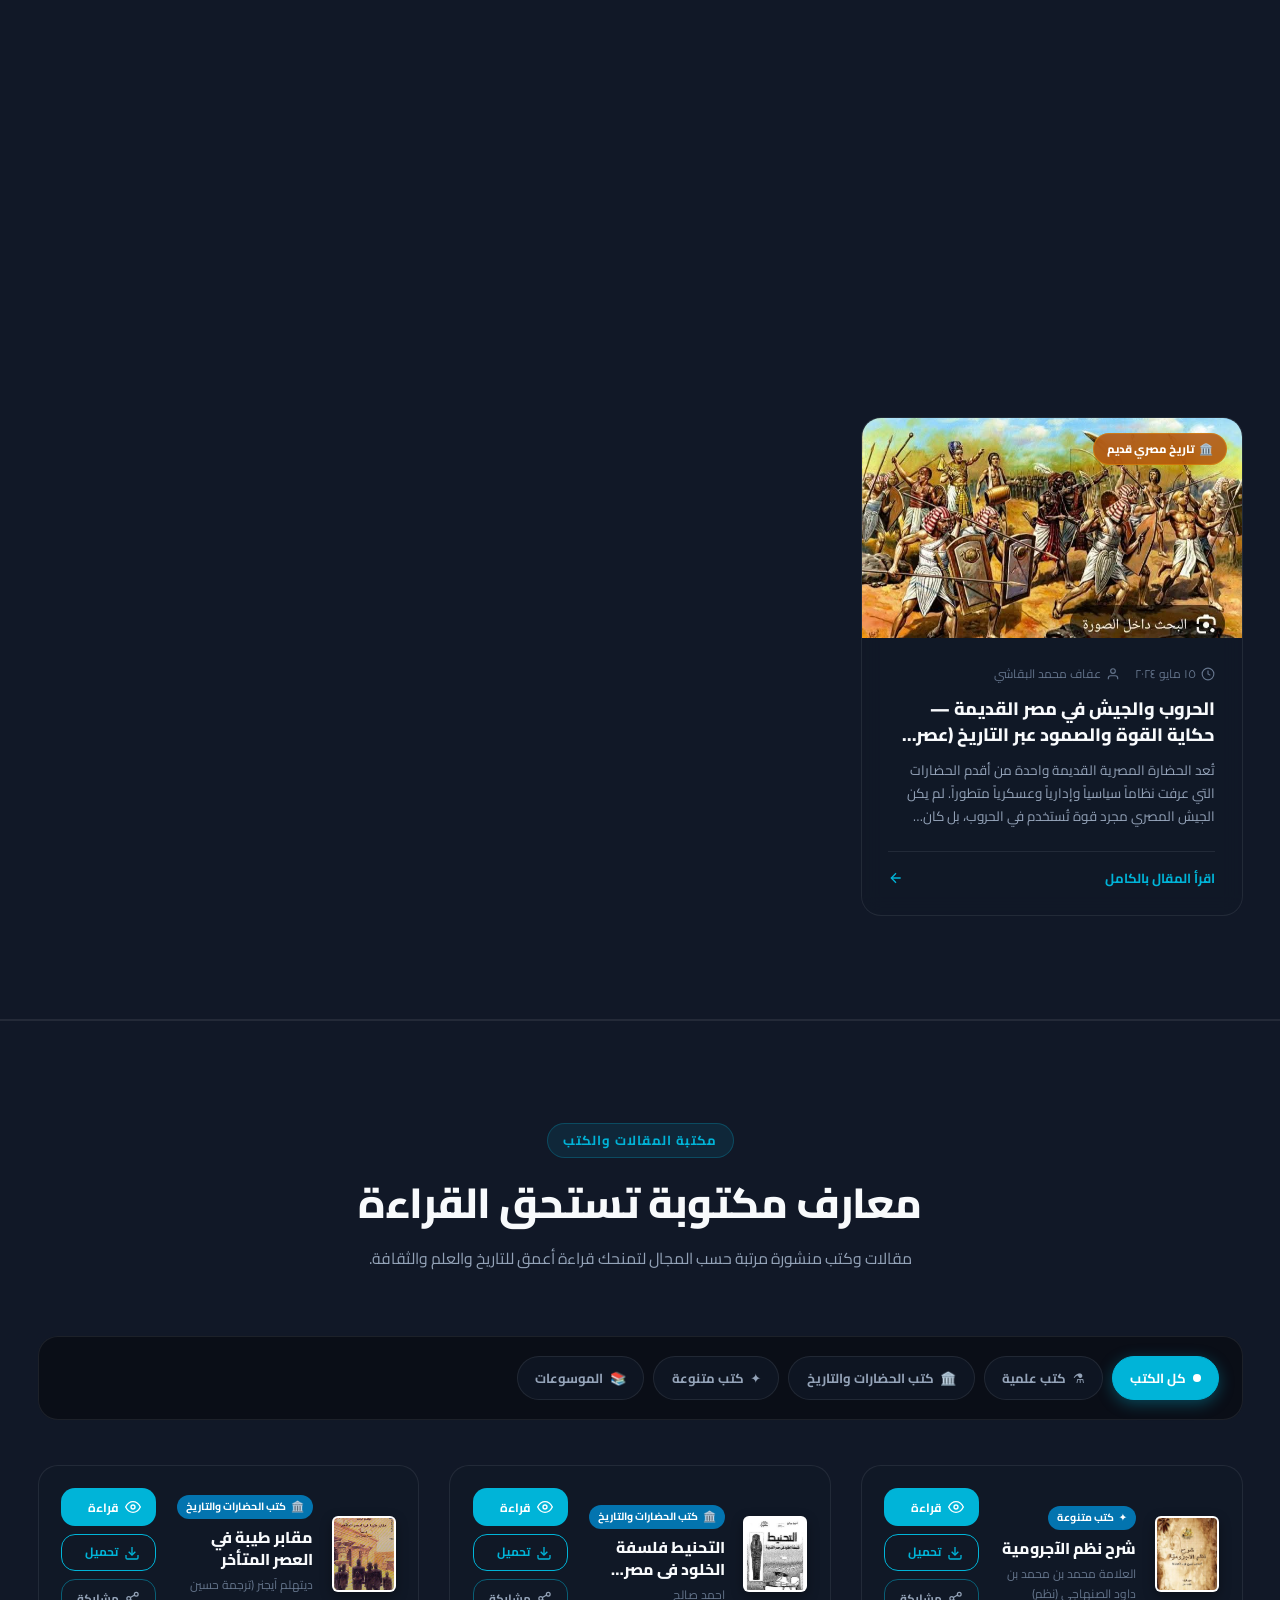
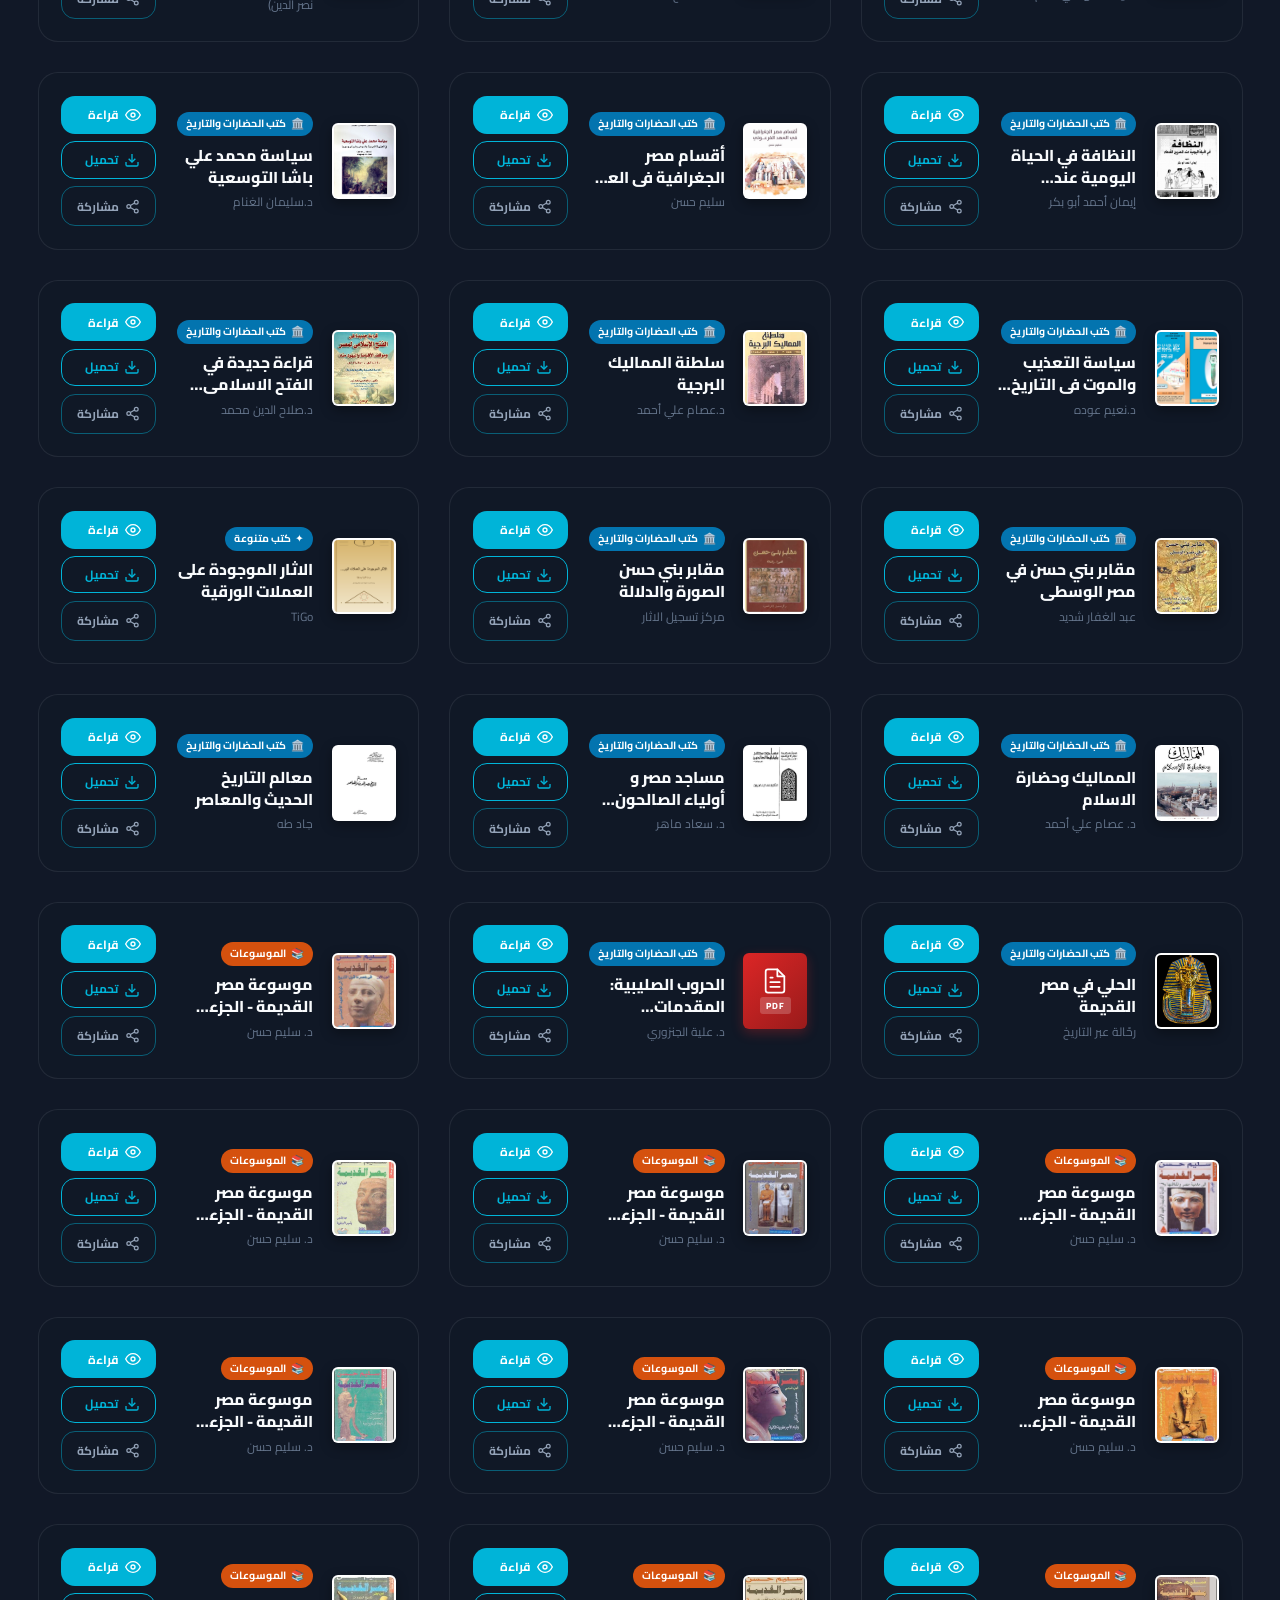
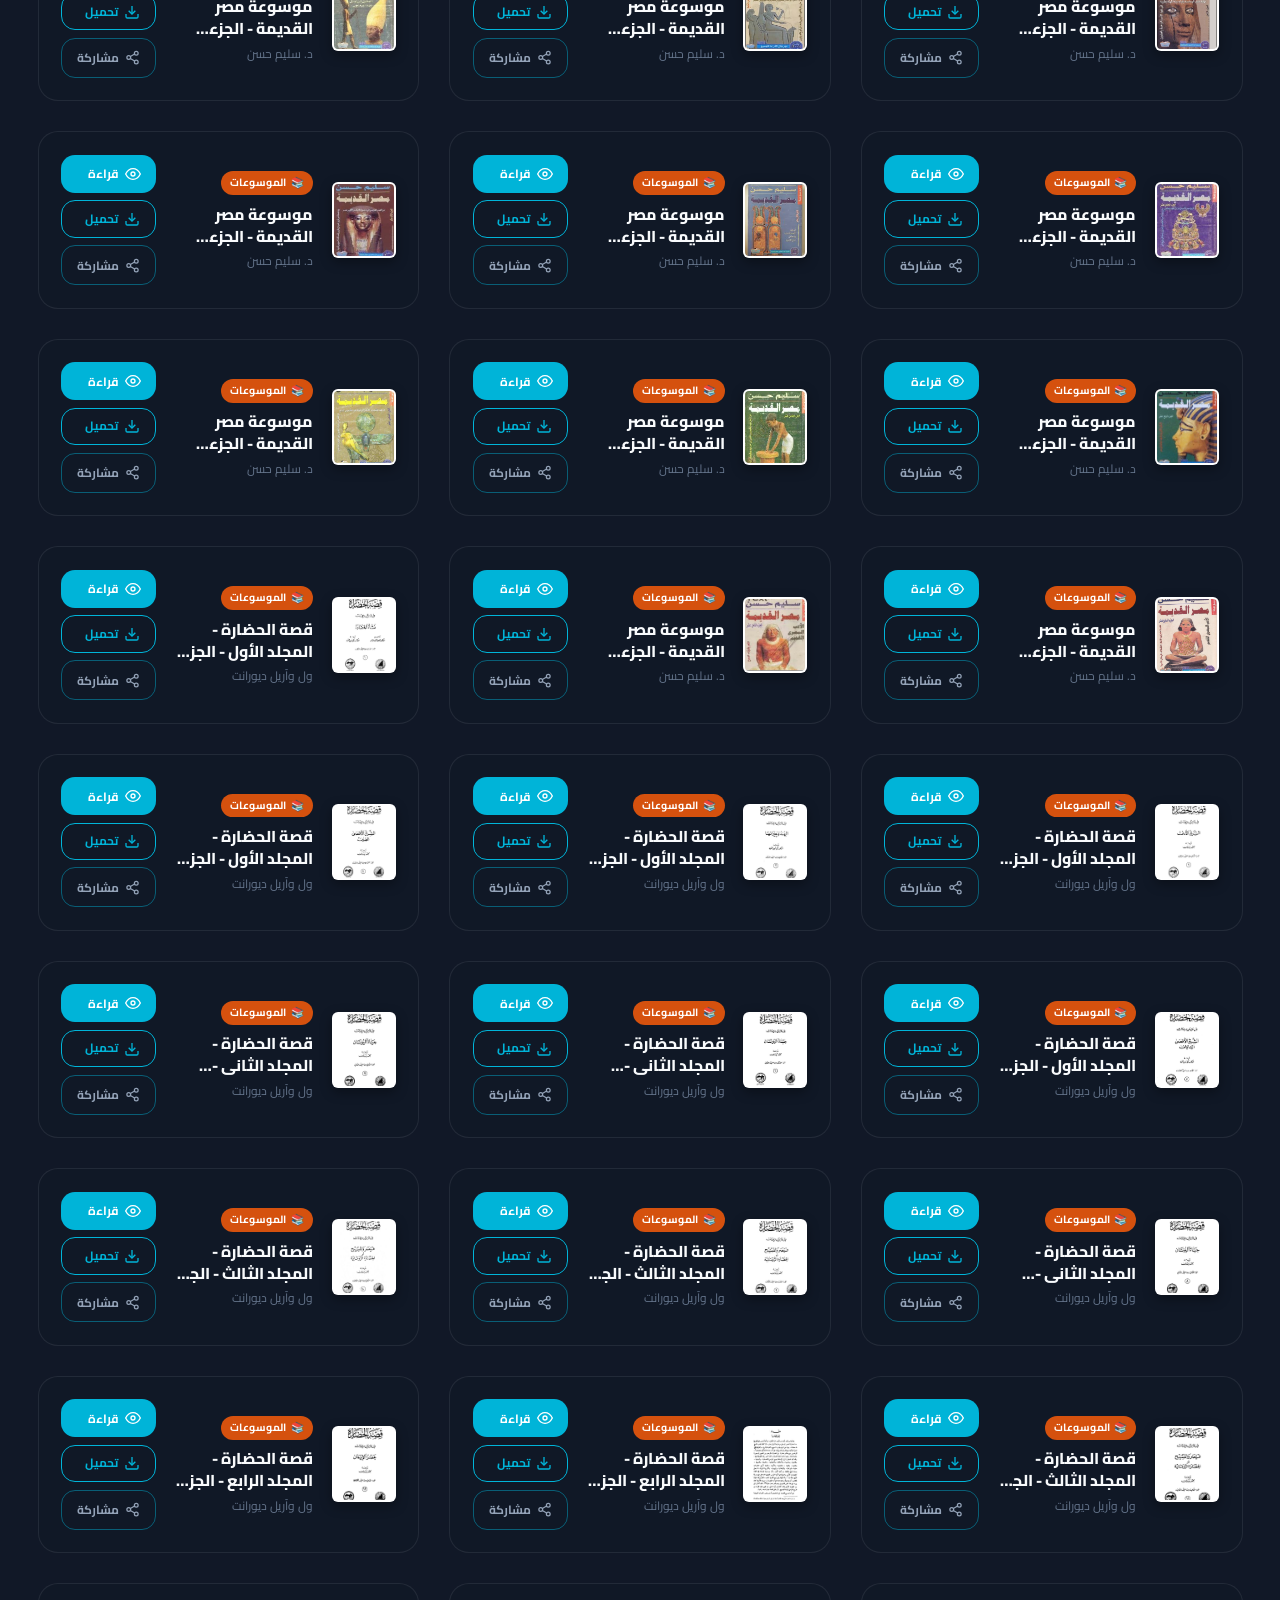
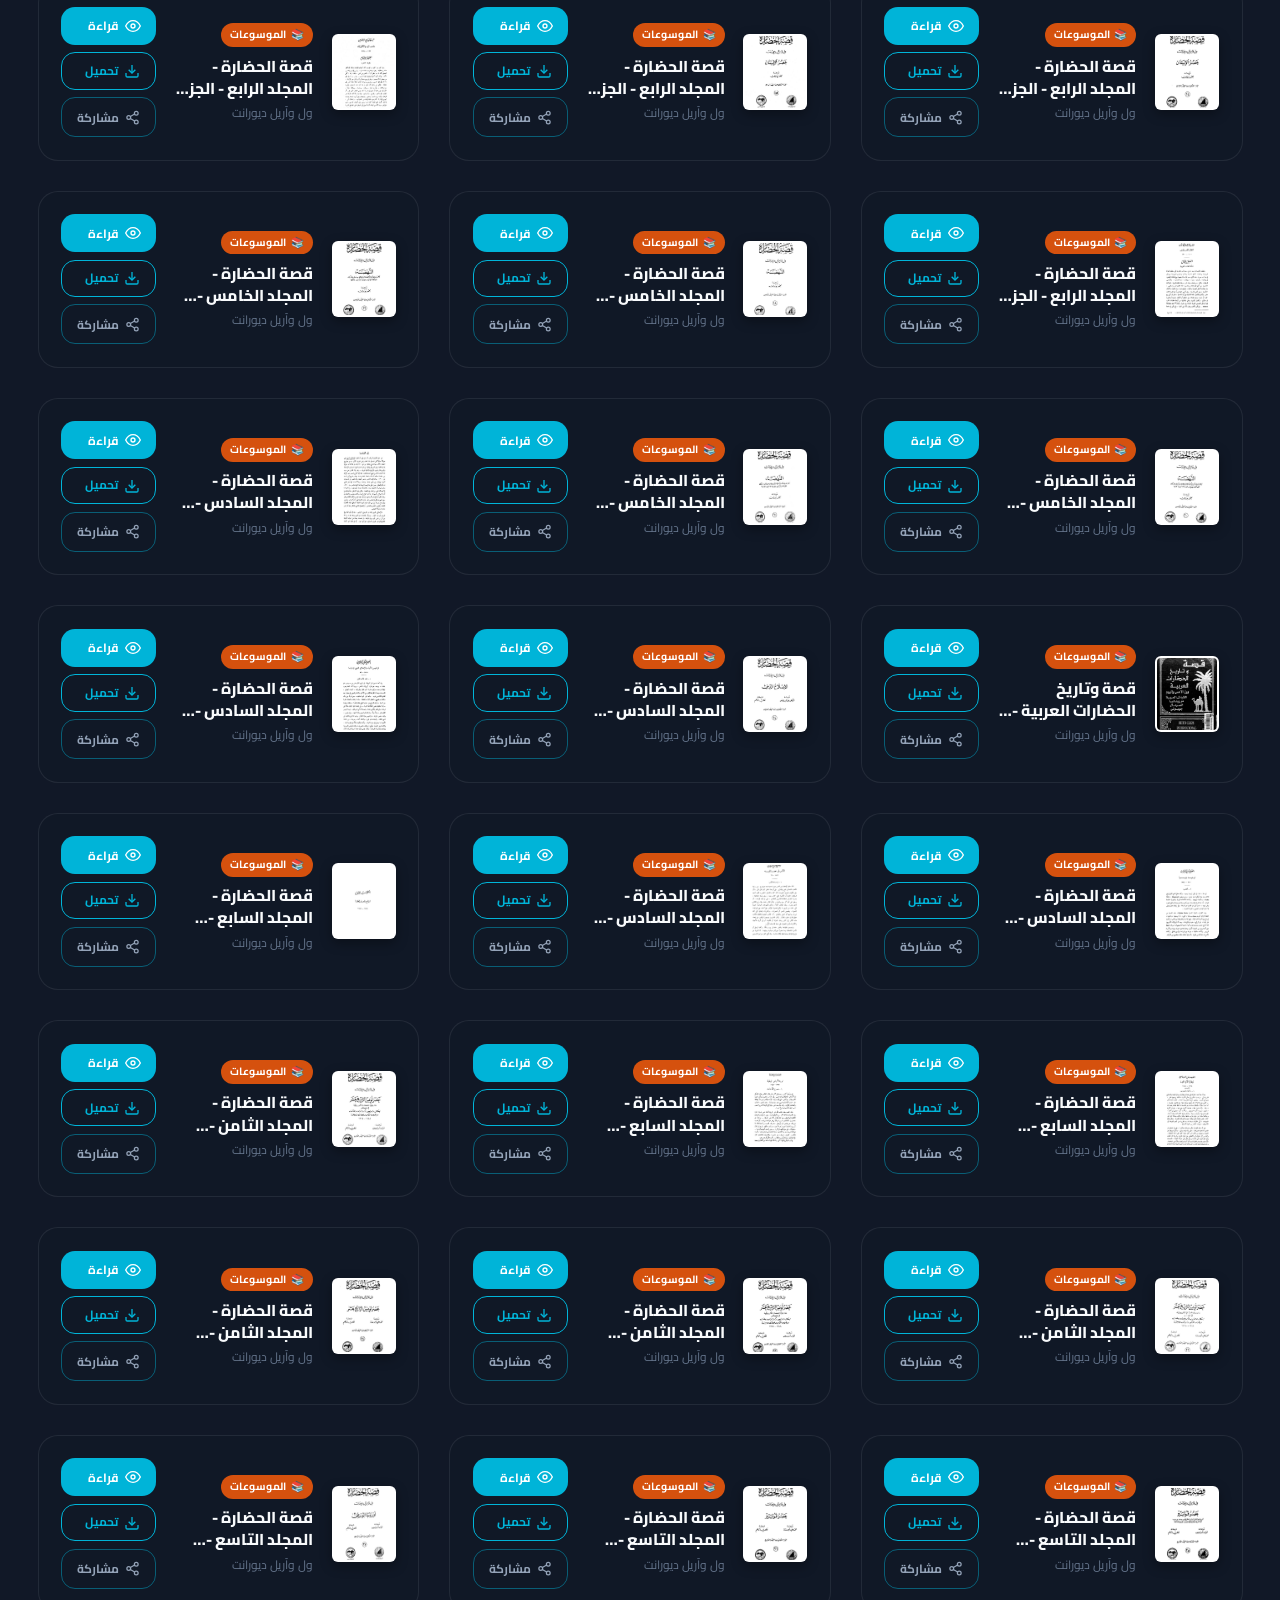
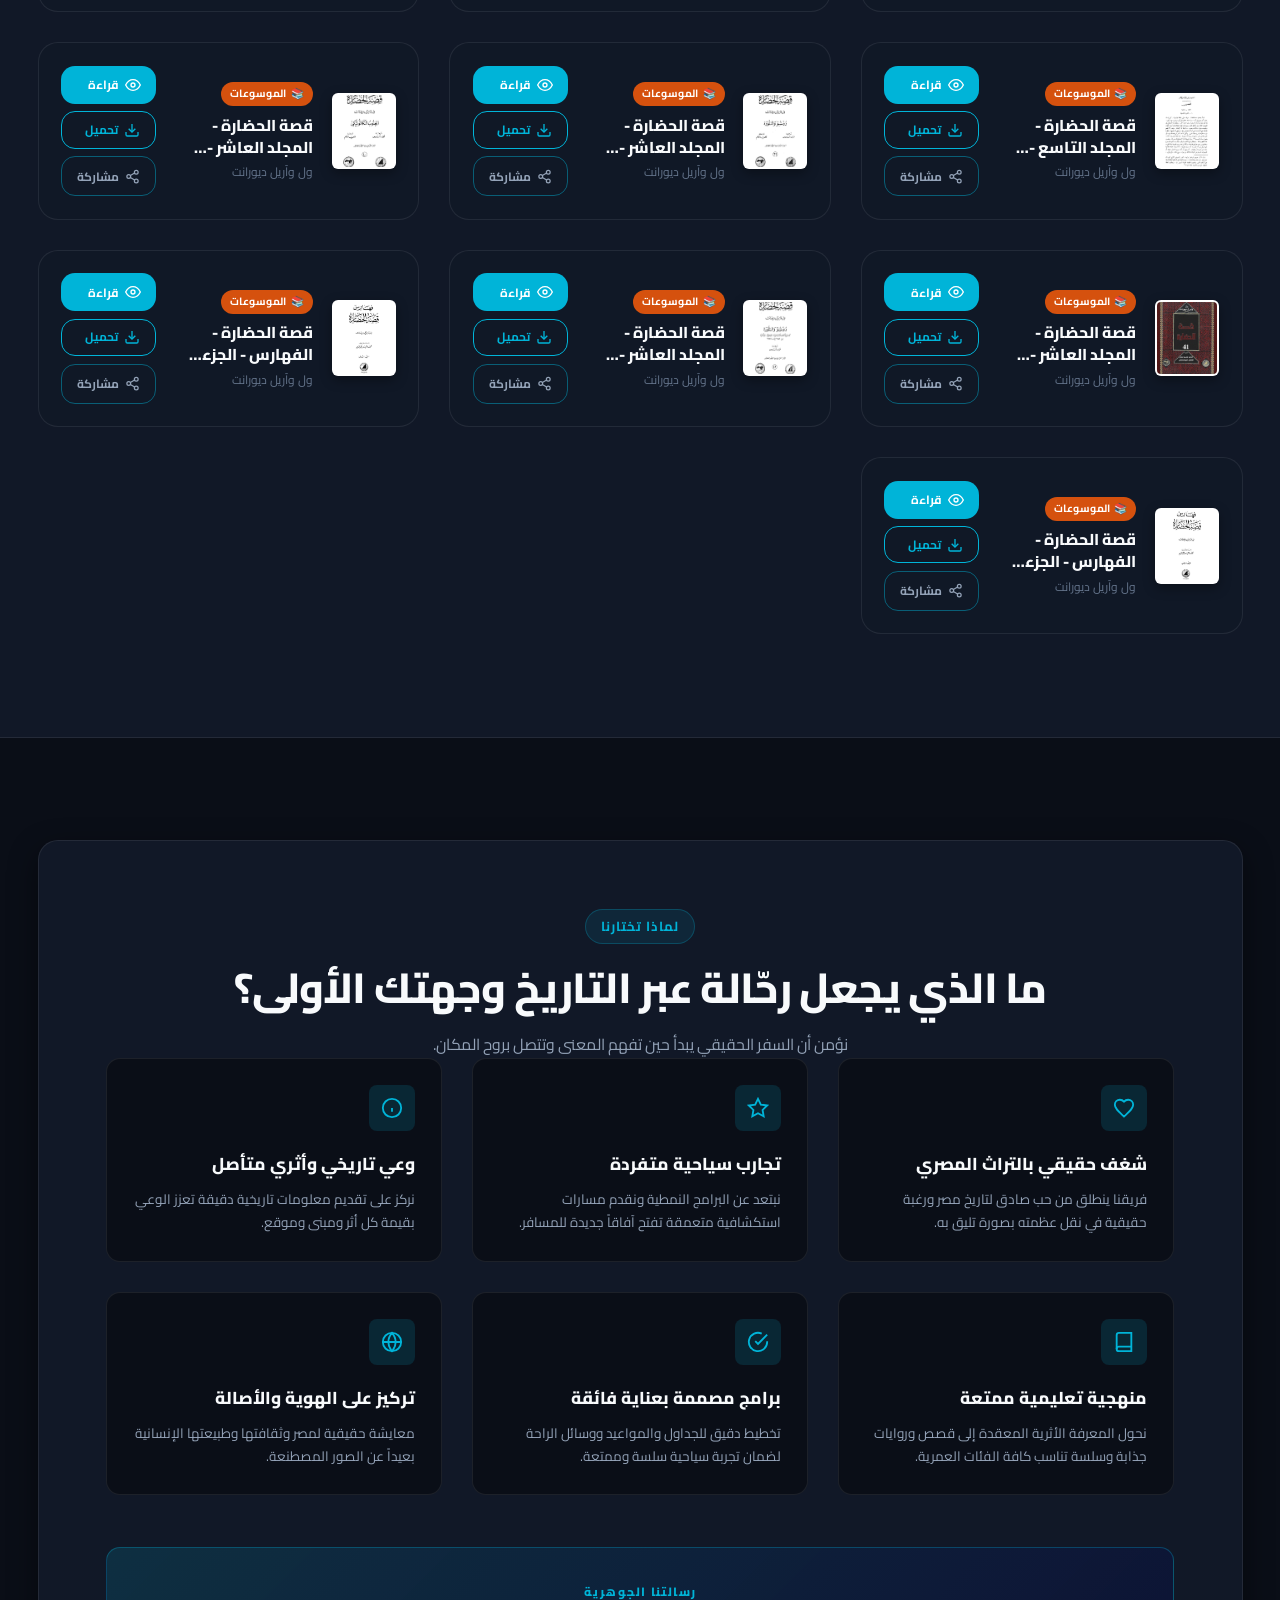
==== commit b99759b9: "Facebook Articles import + manual approval: scheduled importer (GH Actions), Firebase RTDB storage w" ====
--- a/index.html
+++ b/index.html
@@ -1705,6 +1705,7 @@
         <nav class="admin-nav" aria-label="أقسام لوحة التحكم">
           <button type="button" class="admin-nav__item is-active" data-admin-view="overview"><span>◈</span> نظرة عامة</button>
           <button type="button" class="admin-nav__item" data-admin-view="content" data-rbac-content><span>▤</span> المحتوى</button>
+          <button type="button" class="admin-nav__item" data-admin-view="facebook" data-rbac-content><span>↥</span> مقالات فيسبوك</button>
           <button type="button" class="admin-nav__item" data-admin-view="sections" data-rbac-sections><span>◫</span> أقسام الموقع</button>
           <button type="button" class="admin-nav__item" data-admin-view="settings" data-rbac-settings><span>⚙</span> إعدادات الموقع</button>
           <button type="button" class="admin-nav__item" data-admin-view="users" data-rbac-users><span>♟</span> إدارة المستخدمين</button>
@@ -1740,6 +1741,11 @@
             <div class="admin-ticker-heading"><div><h3>شريط الأخبار (News Ticker)</h3><p class="admin-muted">إدارة عناصر شريط الأخبار المتحرك في أعلى الصفحة. التغييرات تظهر فوراً.</p></div><button type="button" class="btn btn--primary btn--sm" id="admin-add-ticker">＋ إضافة خبر</button></div>
             <div class="admin-ticker-list" id="admin-ticker-list"></div>
           </div>
+        </div>
+
+        <div class="admin-view" id="admin-facebook-view" hidden>
+          <div class="admin-content-heading"><span>FACEBOOK IMPORT</span><h3>مقالات فيسبوك قيد المراجعة</h3><p>منشورات الصفحة تُستورد تلقائياً بحالة "قيد المراجعة" ولا تُنشر أبداً تلقائياً. وافق يدوياً على كل مقال لنشره، أو ارفضه.</p></div>
+          <div id="admin-fb-panel"></div>
         </div>
 
         <div class="admin-view" id="admin-sections-view" hidden>
--- a/css/style.css
+++ b/css/style.css
@@ -4279,3 +4279,44 @@
   .ad-modal { padding: .5rem; }
   .ad-modal__dialog { width: 100%; max-height: 94vh; }
 }
+@media (max-width: 768px) {
+  .ad-modal { padding: .5rem; }
+  .ad-modal__dialog { width: 100%; max-height: 94vh; }
+}
+
+/* â”€â”€ FACEBOOK ARTICLES (MANUAL APPROVAL) â”€â”€ */
+.fb-summary-row { display: flex; flex-wrap: wrap; gap: .5rem; padding: .75rem 0; border-bottom: 1px solid var(--border-color, rgba(255,255,255,.1)); margin-bottom: 1rem; }
+.fb-summary-item { font-size: .85rem; padding: .3rem .7rem; background: var(--panel-bg, rgba(255,255,255,.04)); border-radius: 999px; }
+.fb-summary-item strong { color: var(--primary-blue); }
+.fb-summary-item--muted { opacity: .65; }
+.fb-list { display: grid; gap: 1rem; }
+.fb-card { display: flex; gap: 1rem; background: var(--panel-bg, rgba(255,255,255,.04)); border: 1px solid var(--border-color, rgba(255,255,255,.1)); border-radius: 14px; padding: 1rem; }
+.fb-card__img { width: 170px; min-width: 170px; max-height: 130px; object-fit: cover; border-radius: 10px; }
+.fb-card__img--placeholder { display: flex; align-items: center; justify-content: center; color: var(--text-muted); font-size: .8rem; }
+.fb-card__body { flex: 1; min-width: 0; }
+.fb-card__top { display: flex; justify-content: space-between; gap: .5rem; align-items: baseline; }
+.fb-card__top h4 { margin: 0; font-size: 1rem; }
+.fb-card__id { font-size: .72rem; opacity: .55; direction: ltr; unicode-bidi: embed; }
+.fb-card__excerpt { font-size: .85rem; opacity: .8; margin: .4rem 0 .5rem; display: -webkit-box; -webkit-line-clamp: 2; -webkit-box-orient: vertical; overflow: hidden; }
+.fb-card__meta { display: flex; flex-wrap: wrap; gap: .4rem .9rem; font-size: .8rem; opacity: .75; align-items: center; }
+.fb-card__link { color: var(--primary-blue); text-decoration: none; font-size: .8rem; }
+.fb-card__video { color: #ef4444; text-decoration: none; font-weight: 600; }
+.fb-card__actions { display: flex; gap: .5rem; flex-wrap: wrap; margin-top: .75rem; }
+.fb-status-badge { display: inline-block; padding: .2rem .6rem; border-radius: 999px; font-size: .72rem; }
+.fb-status-badge--pending { background: rgba(234,179,8,.15); color: #eab308; }
+.fb-status-badge--published { background: rgba(34,197,94,.15); color: #22c55e; }
+.fb-status-badge--rejected { background: rgba(239,68,68,.15); color: #ef4444; }
+.fb-preview-modal { position: fixed; inset: 0; z-index: 1200; display: flex; align-items: center; justify-content: center; padding: 1rem; }
+.fb-preview-modal__backdrop { position: absolute; inset: 0; background: rgba(0,0,0,.7); }
+.fb-preview-modal__box { position: relative; z-index: 1; background: var(--modal-bg, #1a1d29); border: 1px solid var(--border-color, rgba(255,255,255,.1)); border-radius: 16px; padding: 1.4rem; max-width: 640px; width: 100%; max-height: 90vh; overflow: auto; }
+.fb-preview-modal__close { position: absolute; top: .7rem; inset-inline-end: .9rem; background: none; border: none; color: var(--text-muted); font-size: 1.4rem; cursor: pointer; }
+.fb-preview-modal__box h3 { margin: 0 0 .3rem; font-size: 1.15rem; }
+.fb-preview-modal__date { font-size: .8rem; opacity: .65; margin-bottom: .8rem; }
+.fb-preview-modal__box img, .fb-preview-modal__box video { width: 100%; max-height: 360px; object-fit: cover; border-radius: 10px; margin-bottom: .8rem; }
+.fb-preview-modal__body { font-size: .92rem; line-height: 1.7; margin-bottom: .8rem; white-space: pre-wrap; word-break: break-word; }
+[dir="ltr"] .fb-card__top, [dir="ltr"] .fb-card__meta, [dir="ltr"] .fb-card__actions { direction: ltr; }
+@media (max-width: 640px) {
+  .fb-card { flex-direction: column; }
+  .fb-card__img { width: 100%; min-width: 0; max-height: 200px; }
+  .fb-card__top { flex-direction: column; align-items: flex-start; }
+}
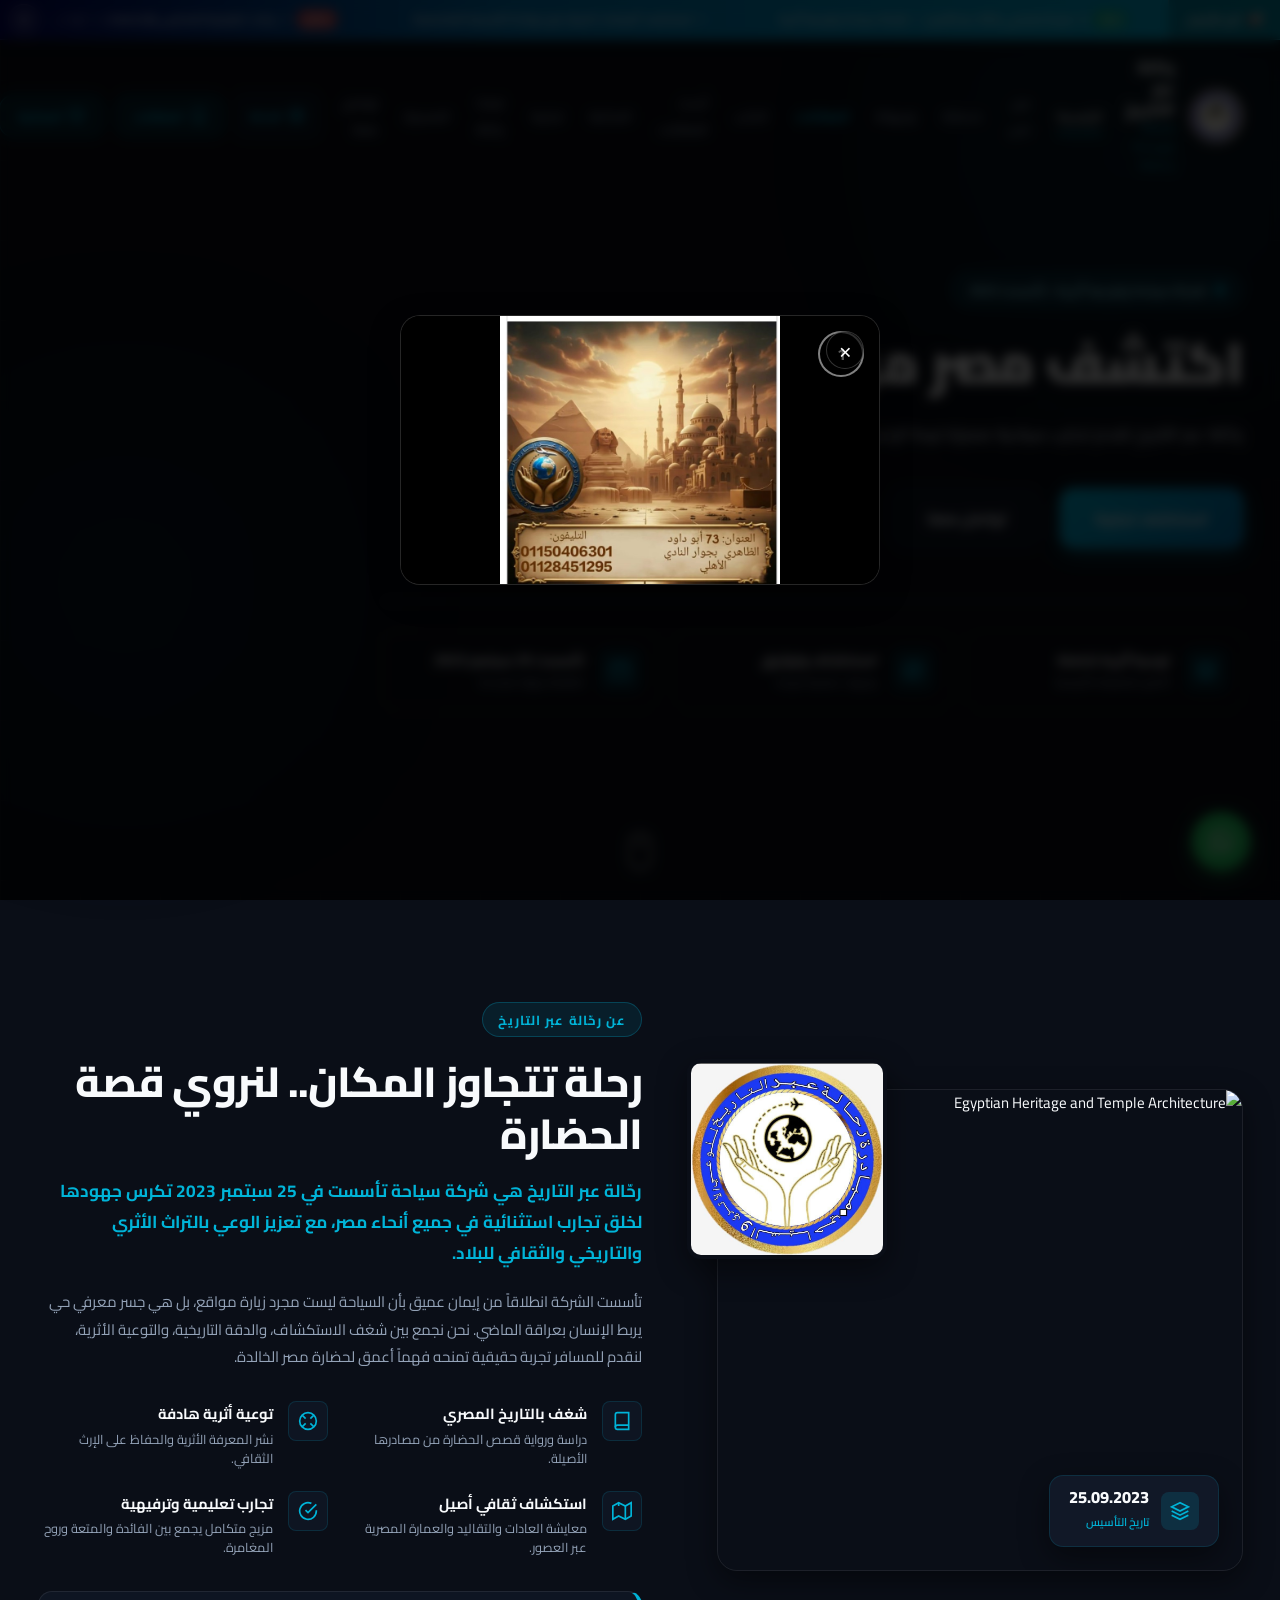
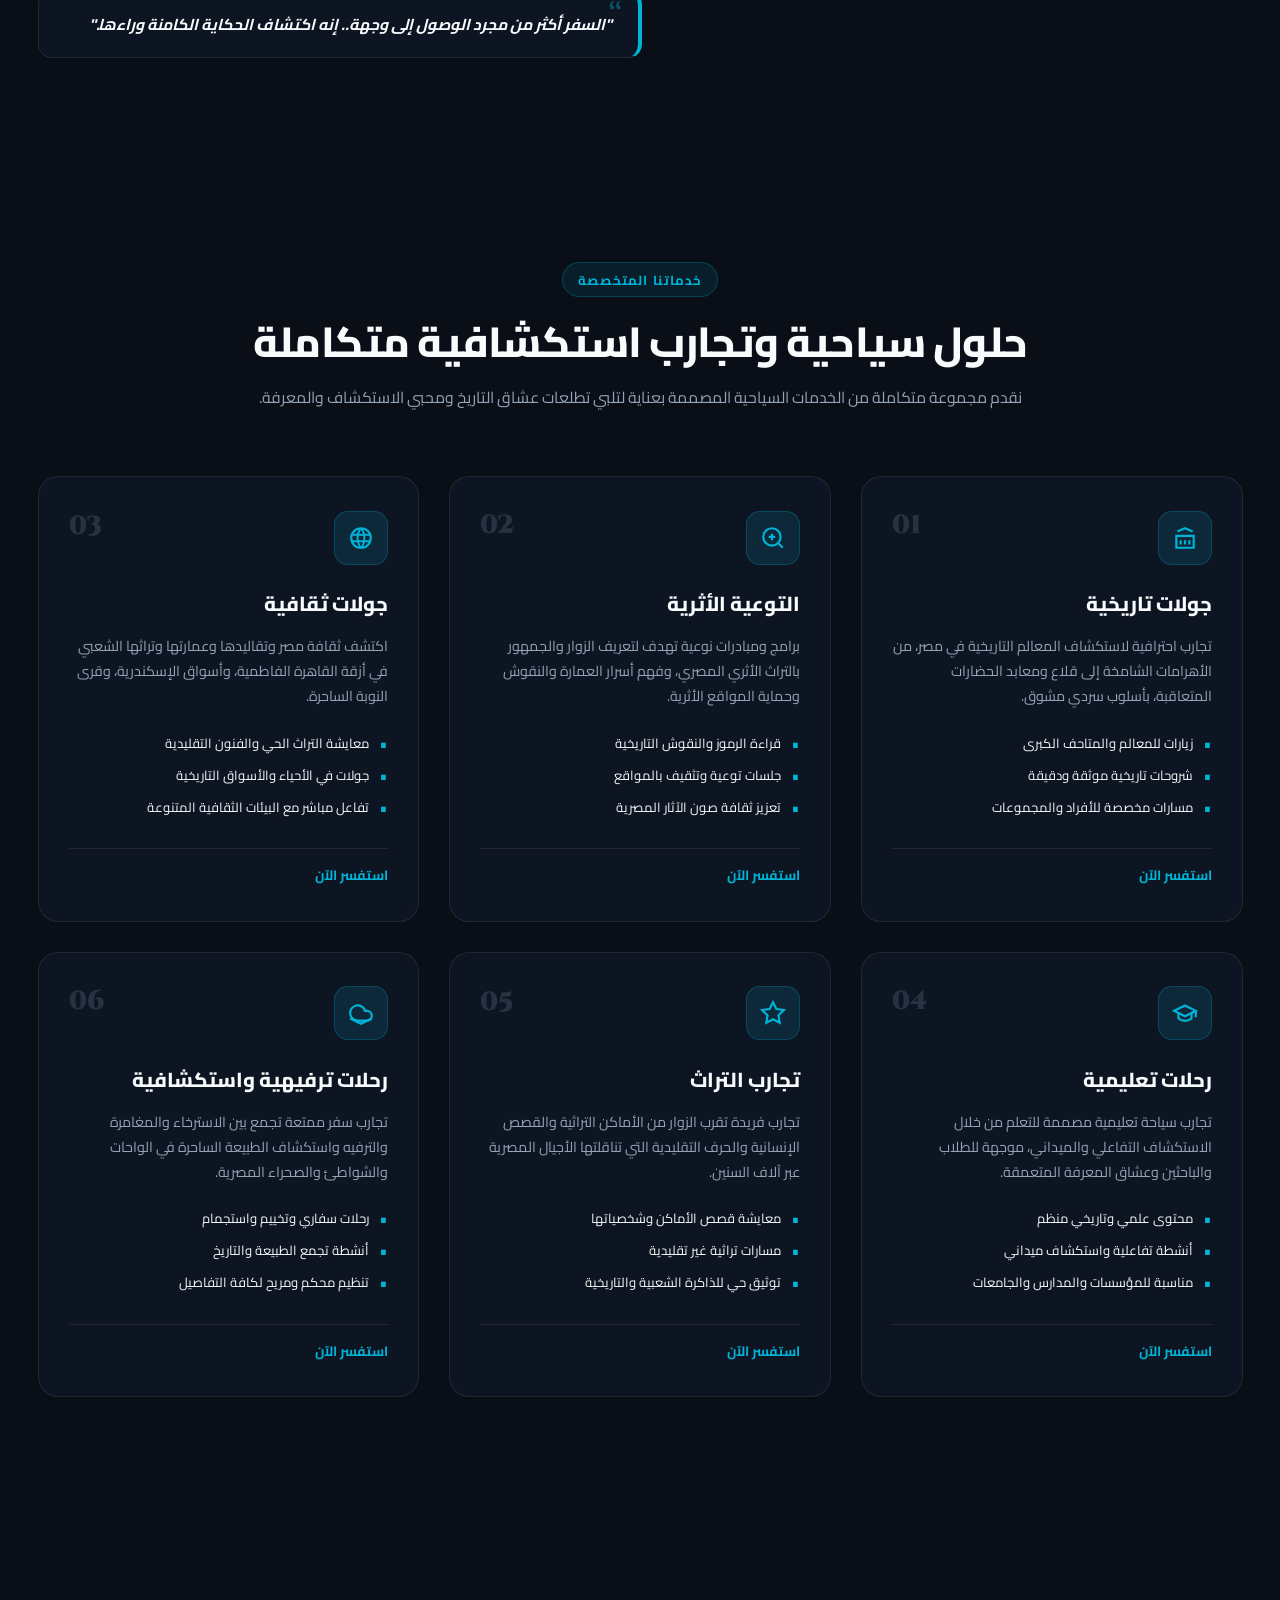
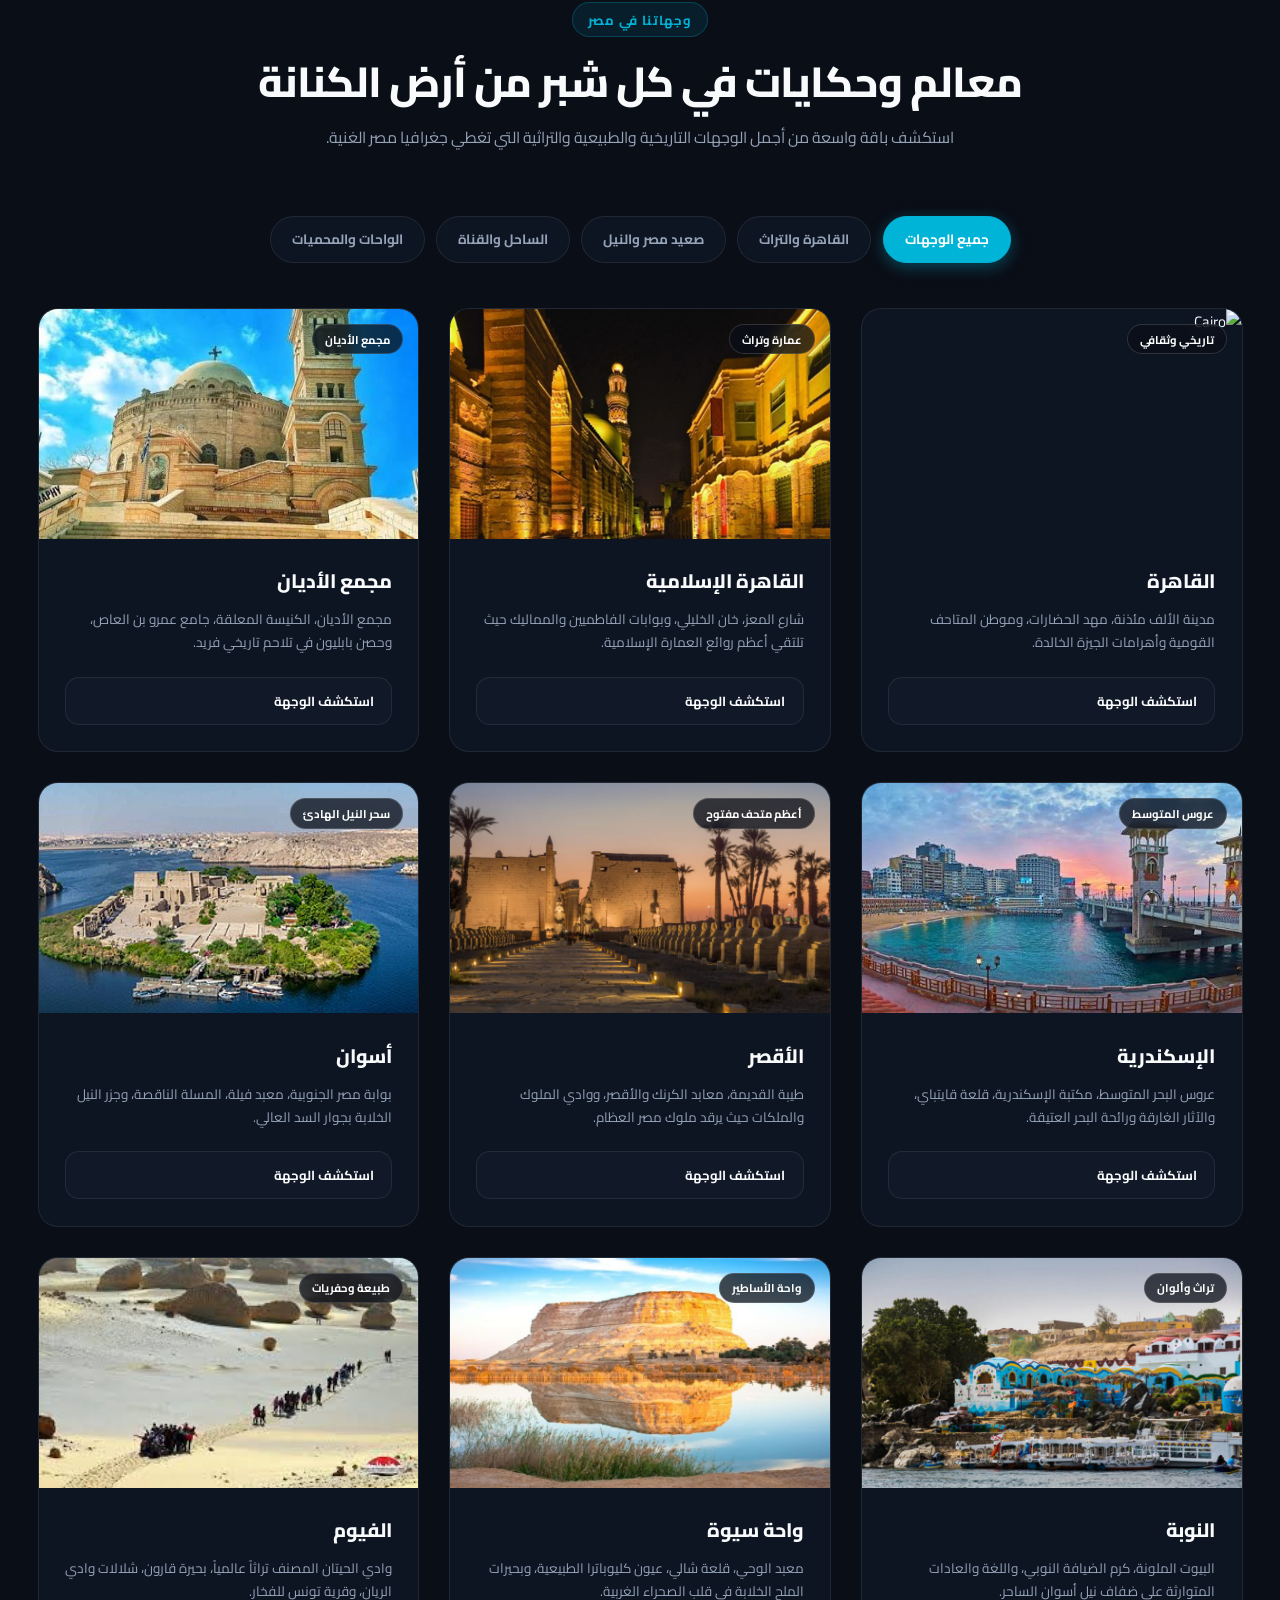
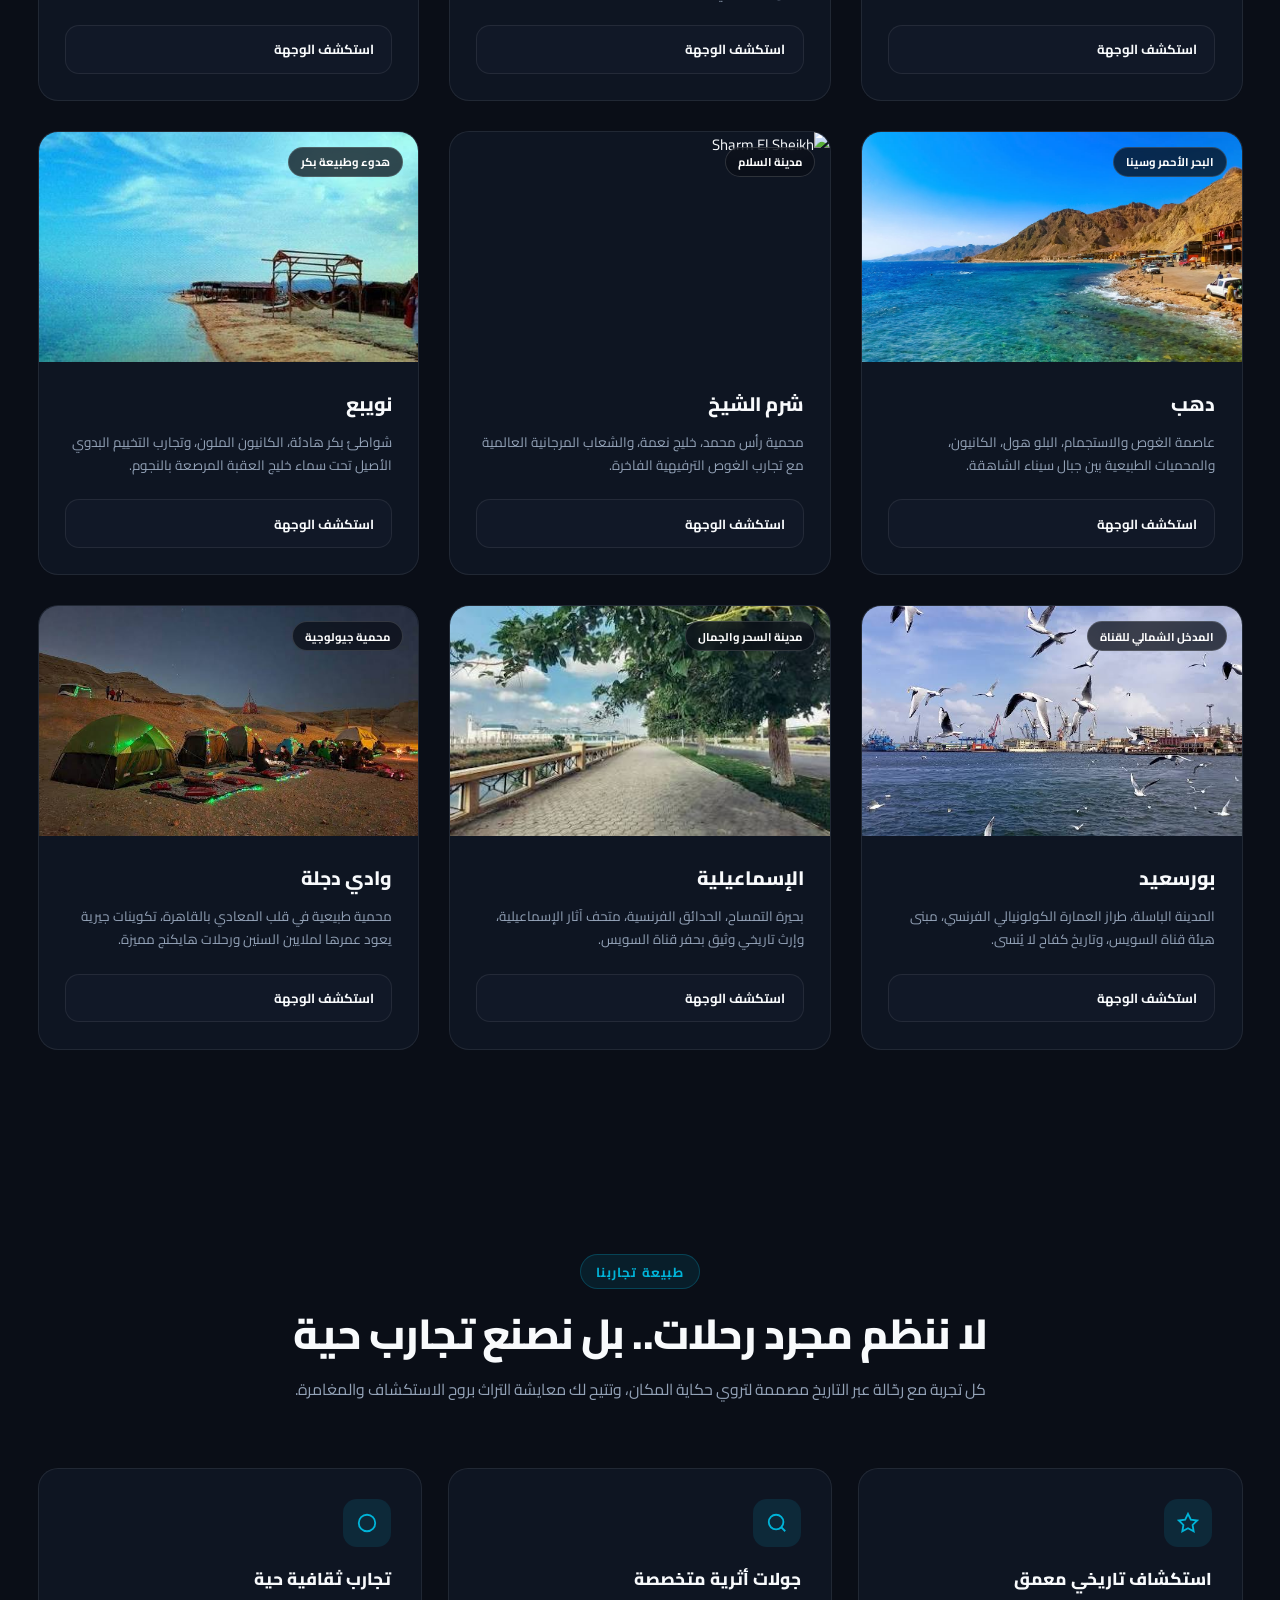
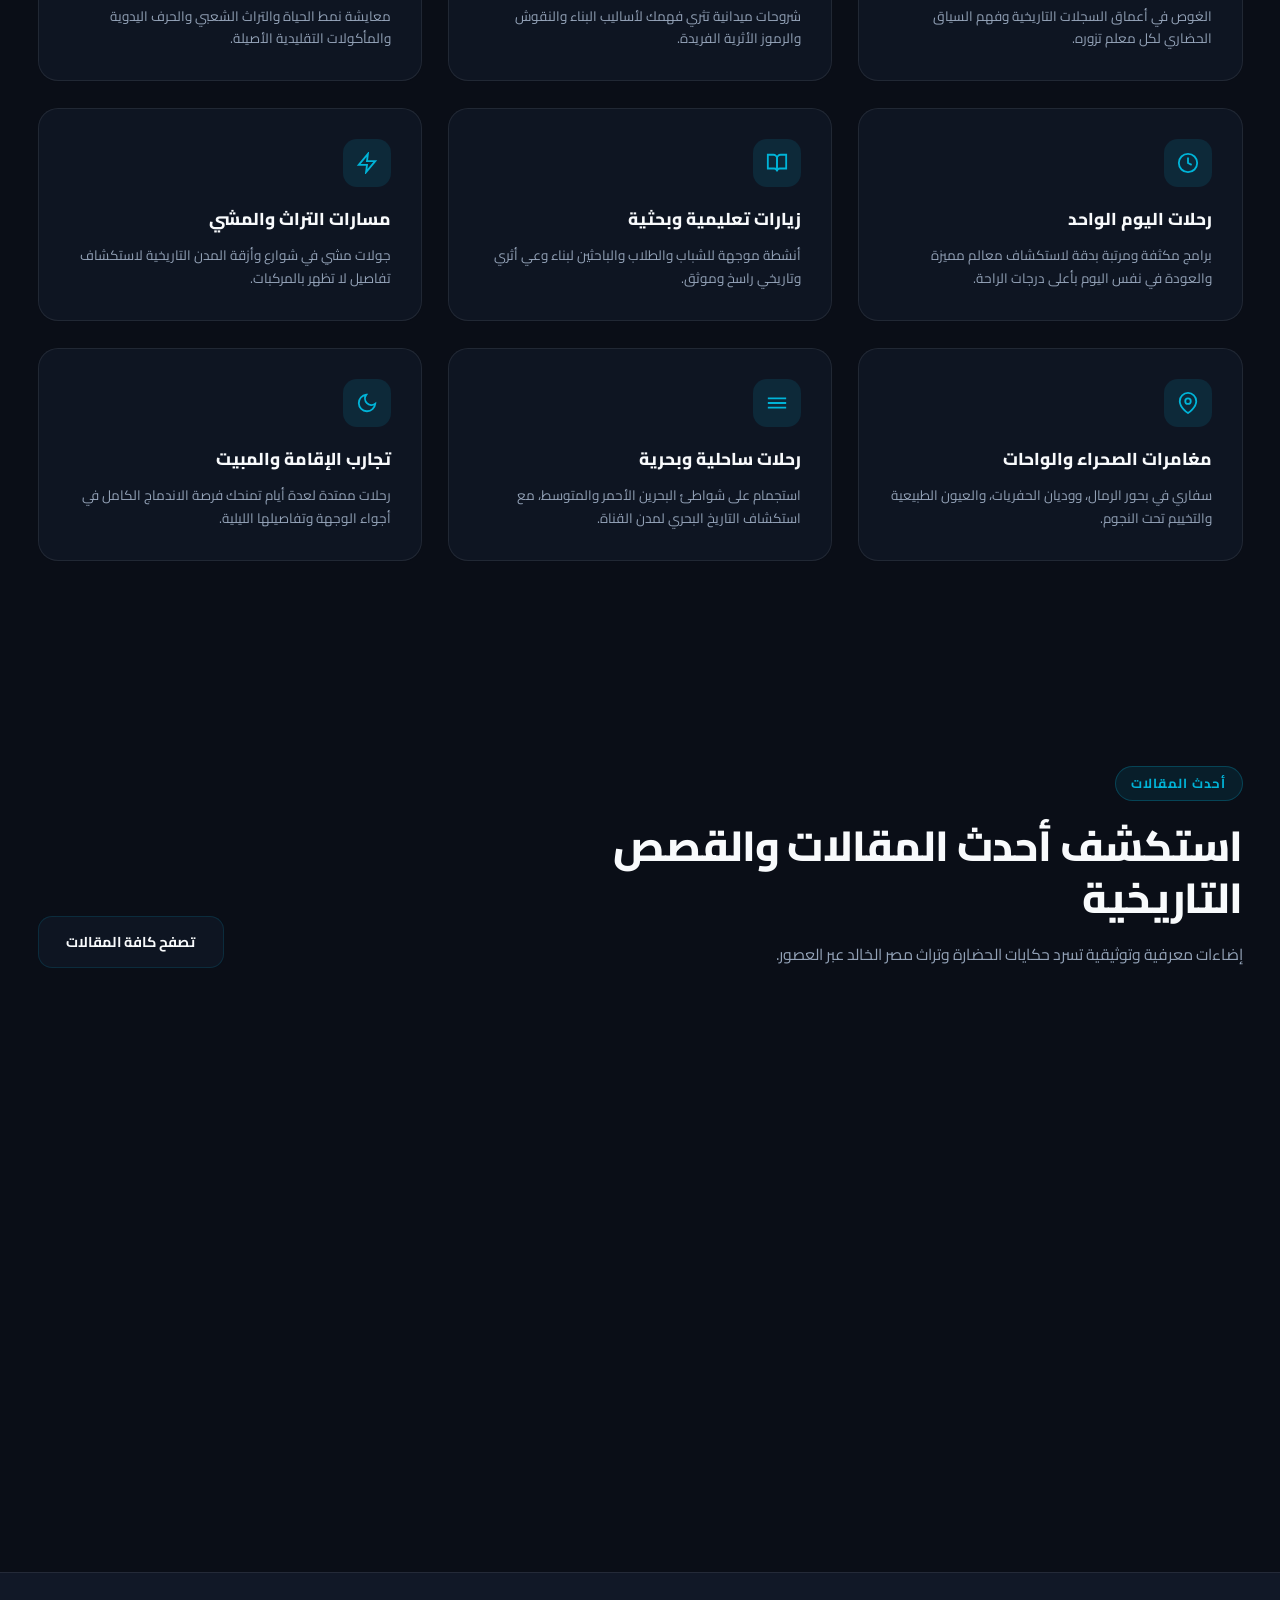
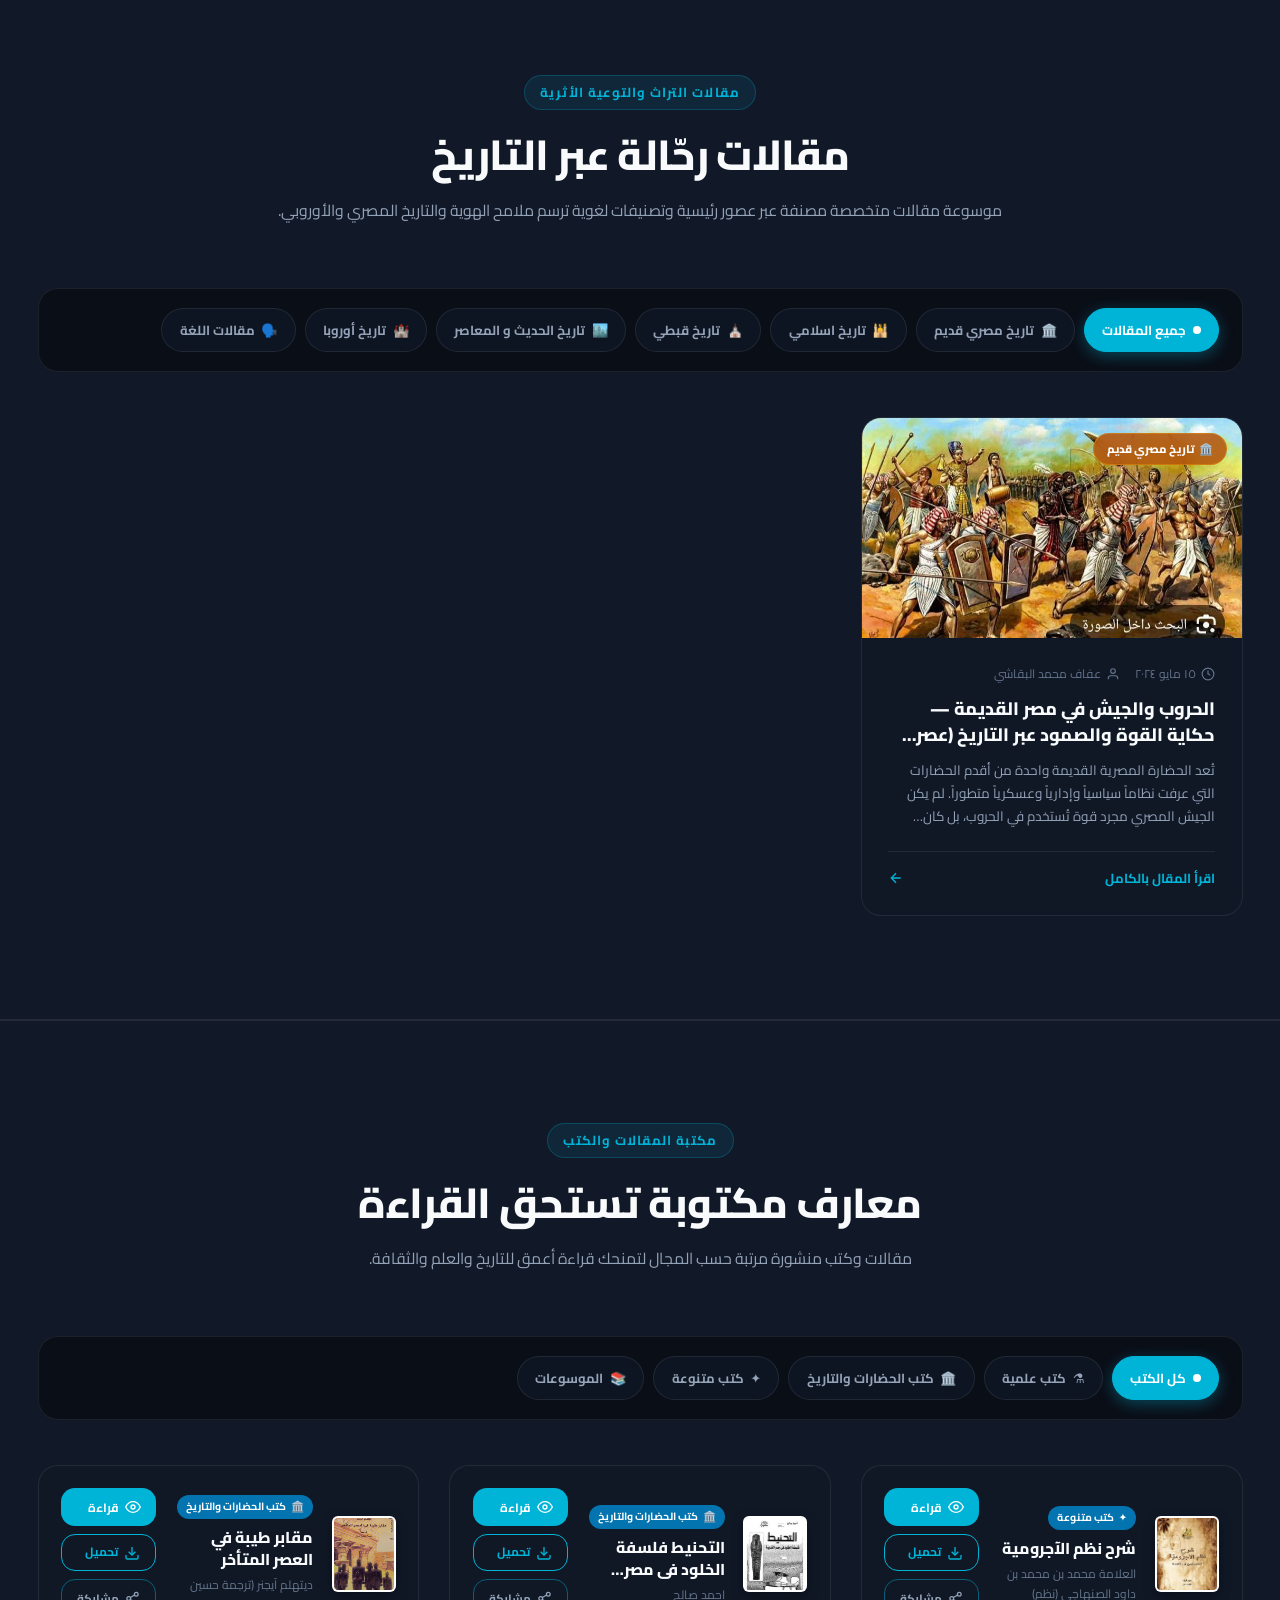
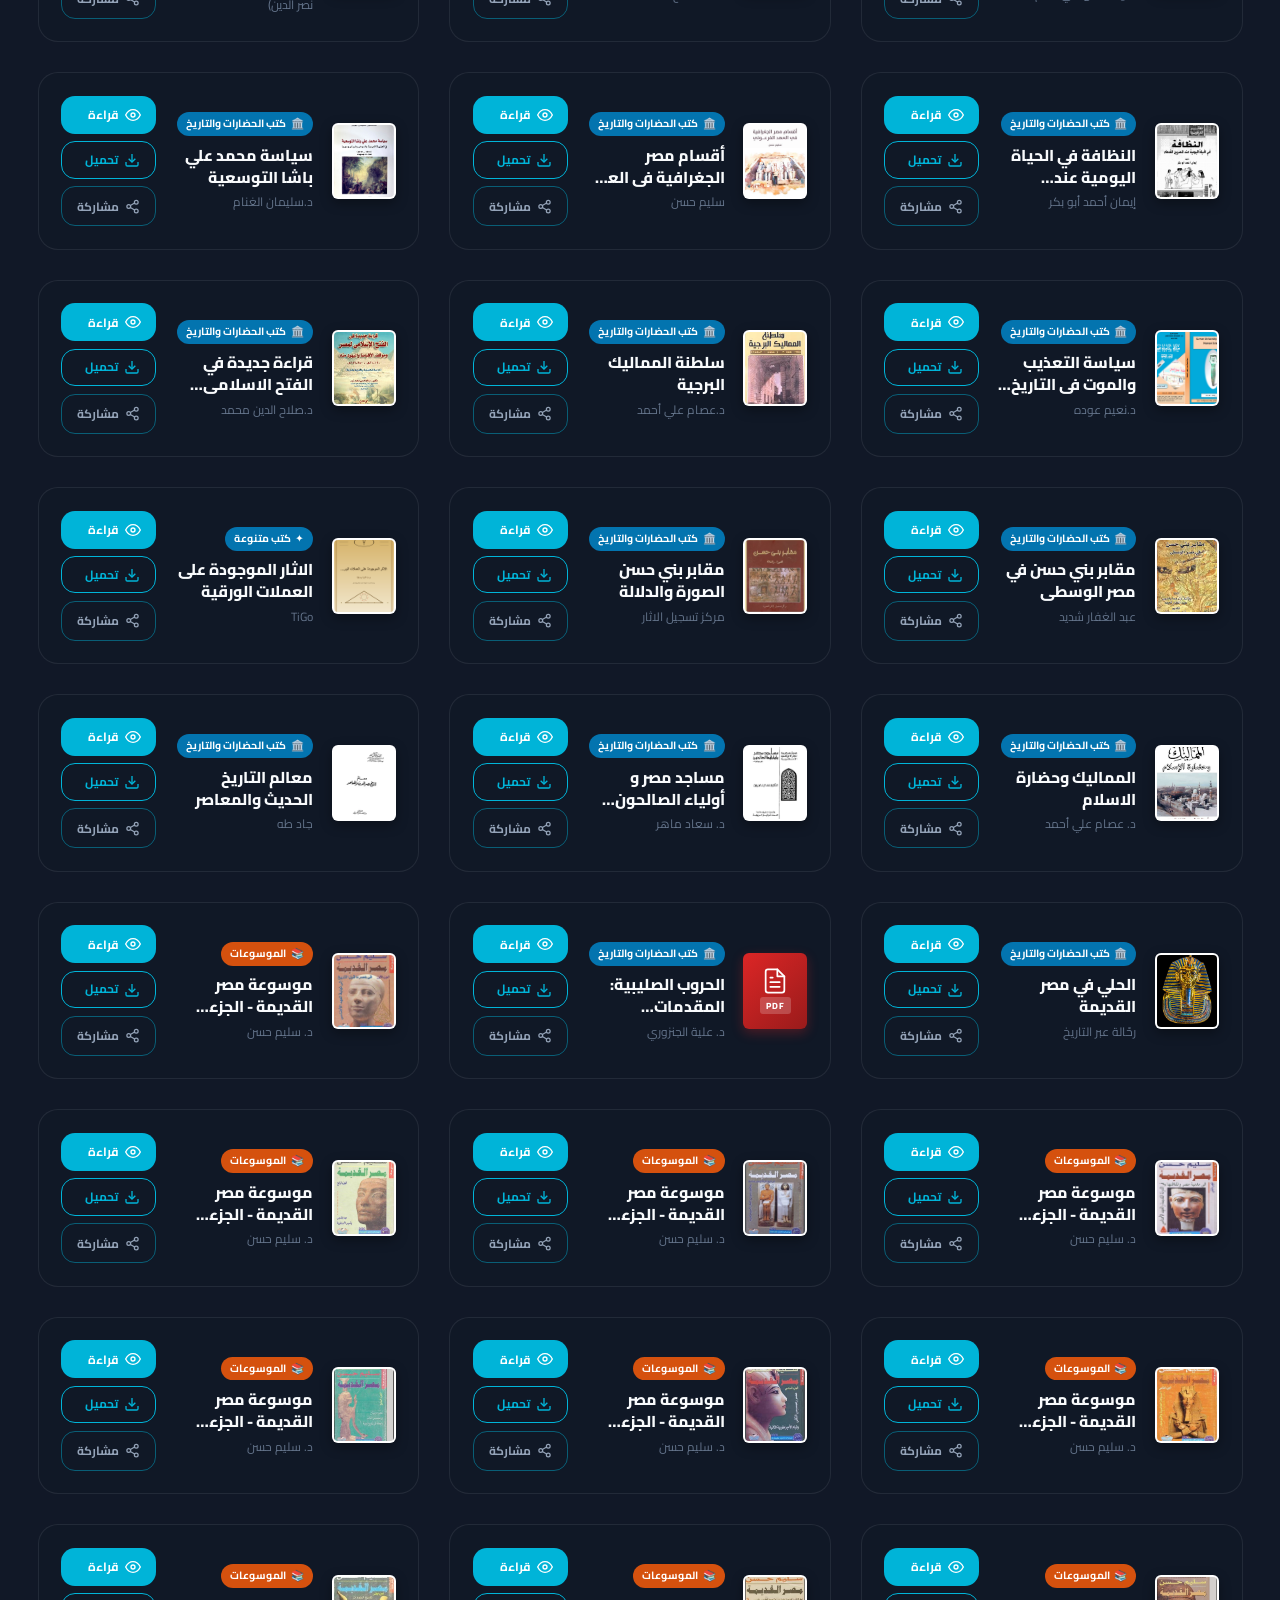
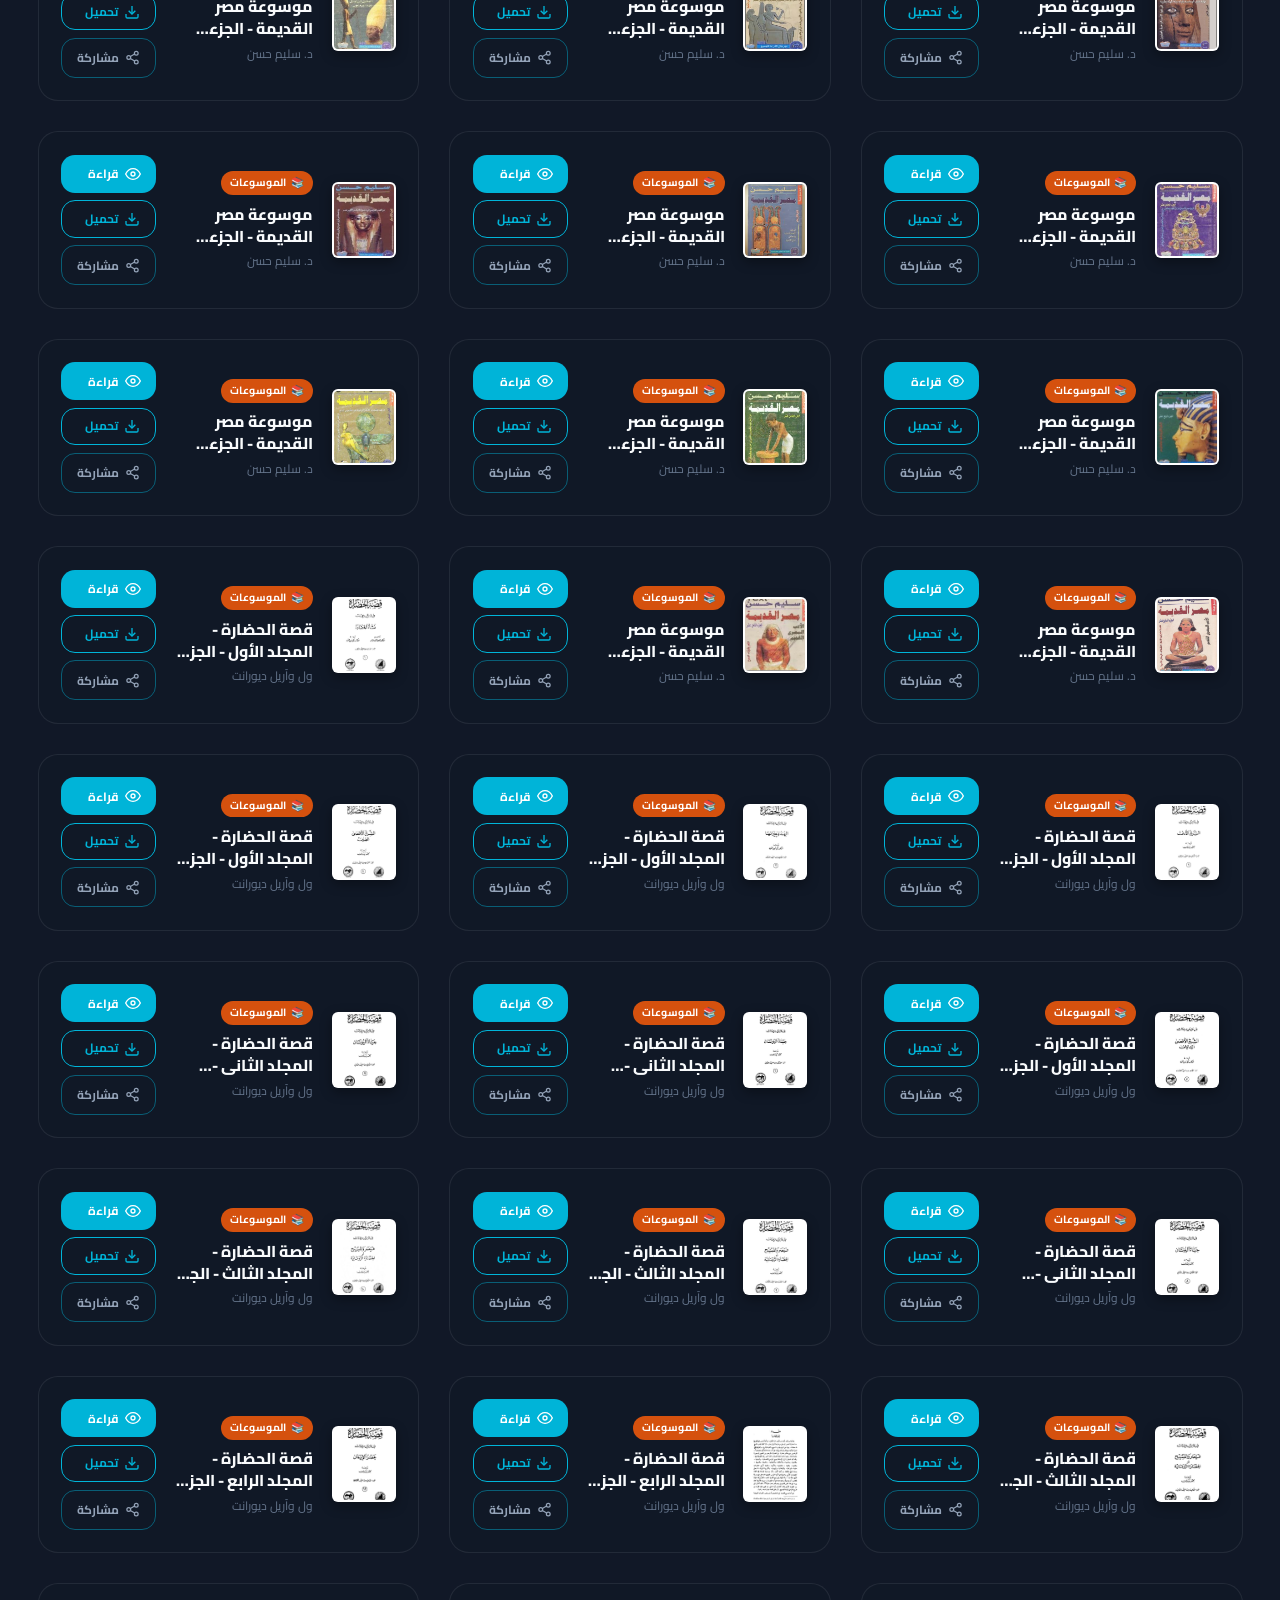
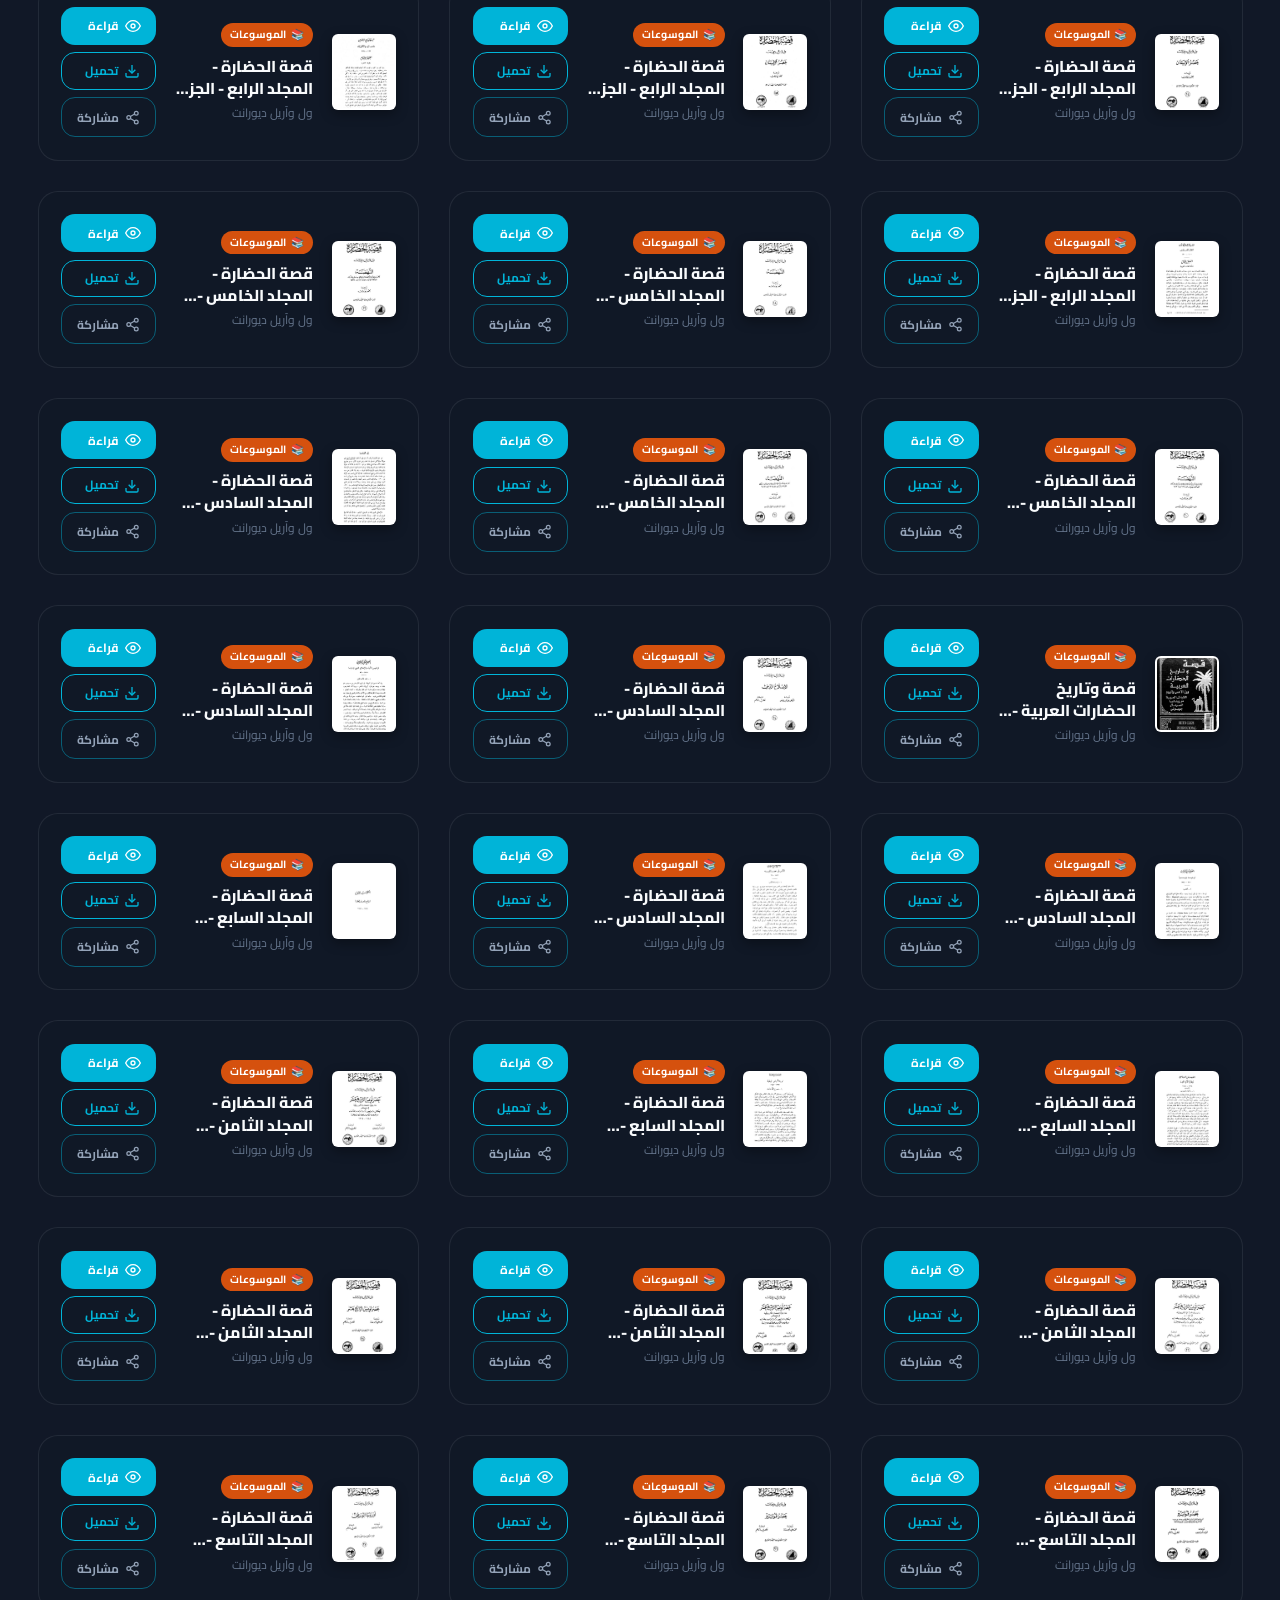
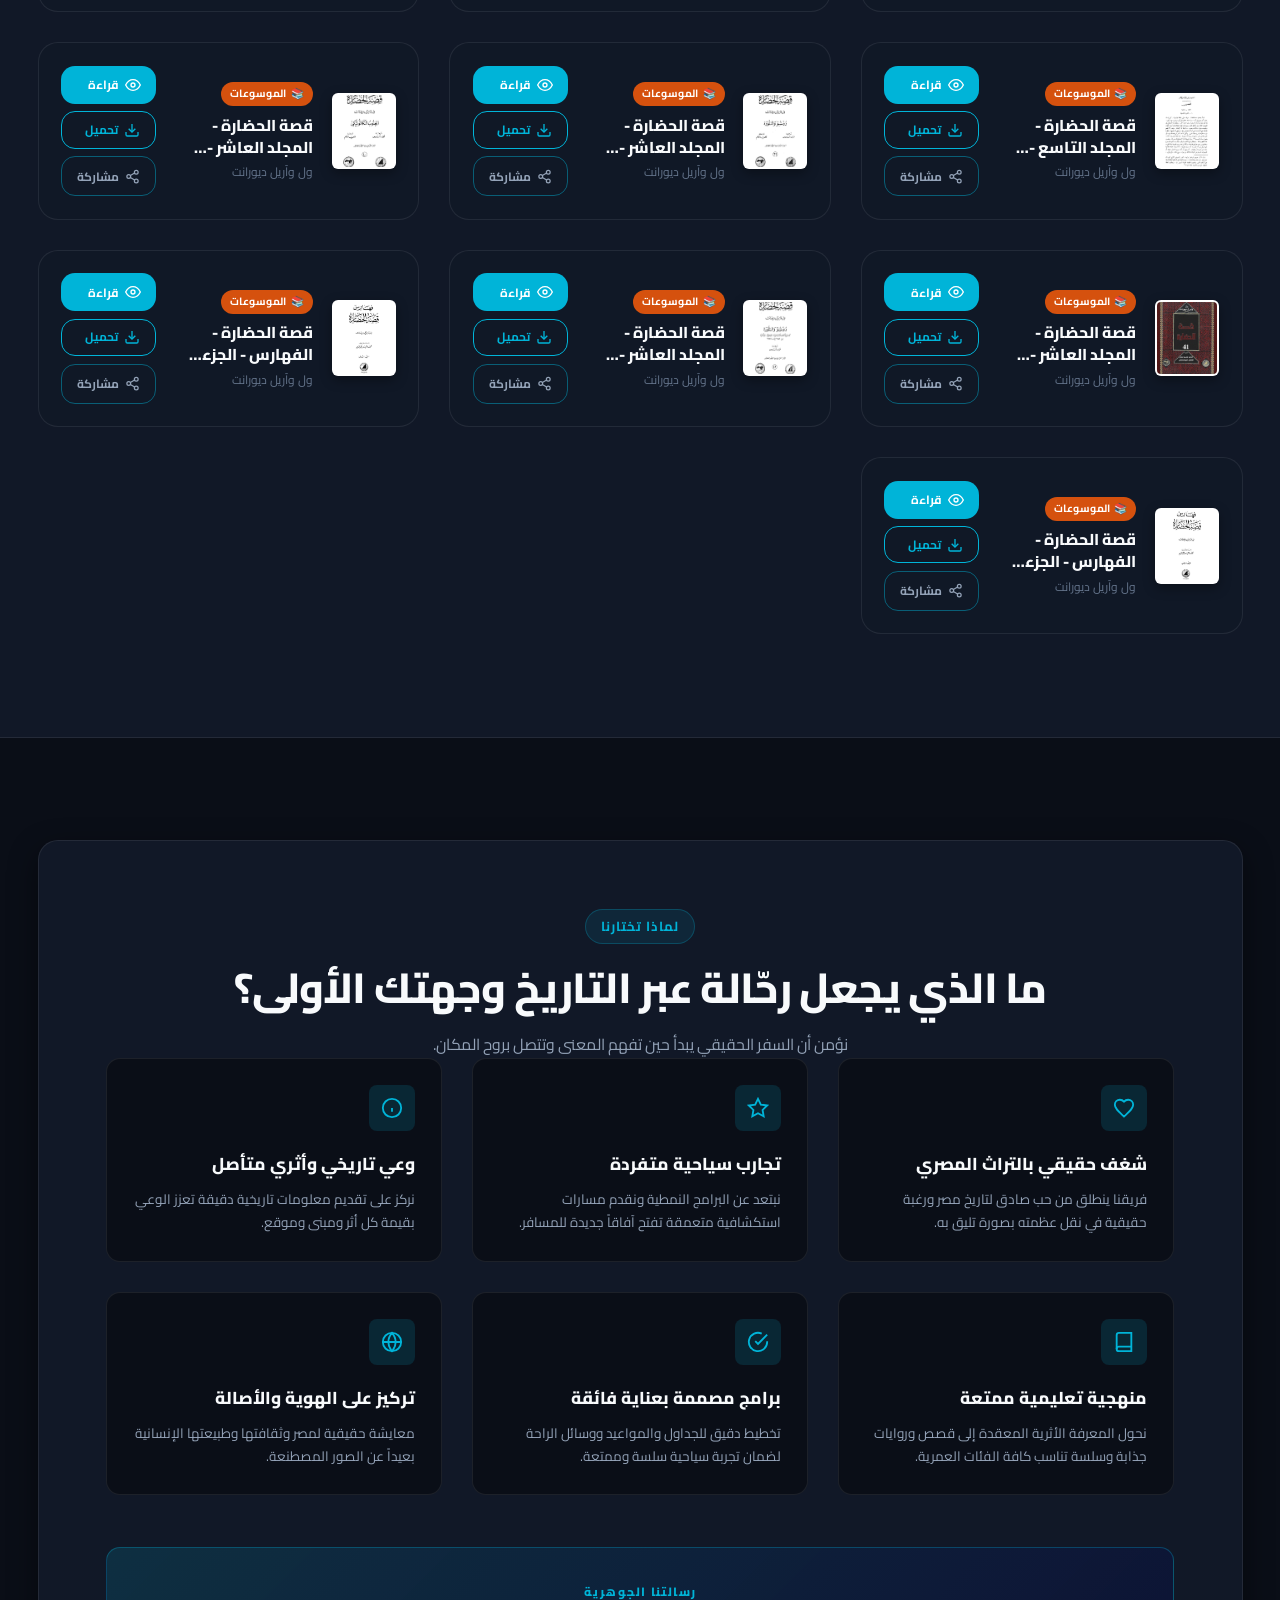
==== commit 135396b2: "Wait for Firebase readiness before loading post fas articles, sort blog newest-first, bump asset ver" ====
--- a/index.html
+++ b/index.html
@@ -1818,8 +1818,8 @@
   </div>
 
   <!-- JavaScript -->
-  <script src="js/script.js?v=4"></script>
-  <script src="js/firebase-config.js?v=3"></script>
-  <script src="js/dataService.js?v=3"></script>
+<script src="js/script.js?v=5"></script>
+<script src="js/firebase-config.js?v=3"></script>
+<script src="js/dataService.js?v=4"></script>
 </body>
 </html>
--- a/css/style.css
+++ b/css/style.css
@@ -2512,6 +2512,16 @@
   border-radius: 2px;
 }
 .pdf-reader__canvas:active { scale: 1; }
+
+.pdf-reader__stage iframe.pdf-reader__iframe,
+.pdf-reader__iframe {
+  position: absolute;
+  inset: 0;
+  width: 100%;
+  height: 100%;
+  border: 0;
+  background: #fff;
+}
 
 .pdf-reader__loading {
   position: absolute;
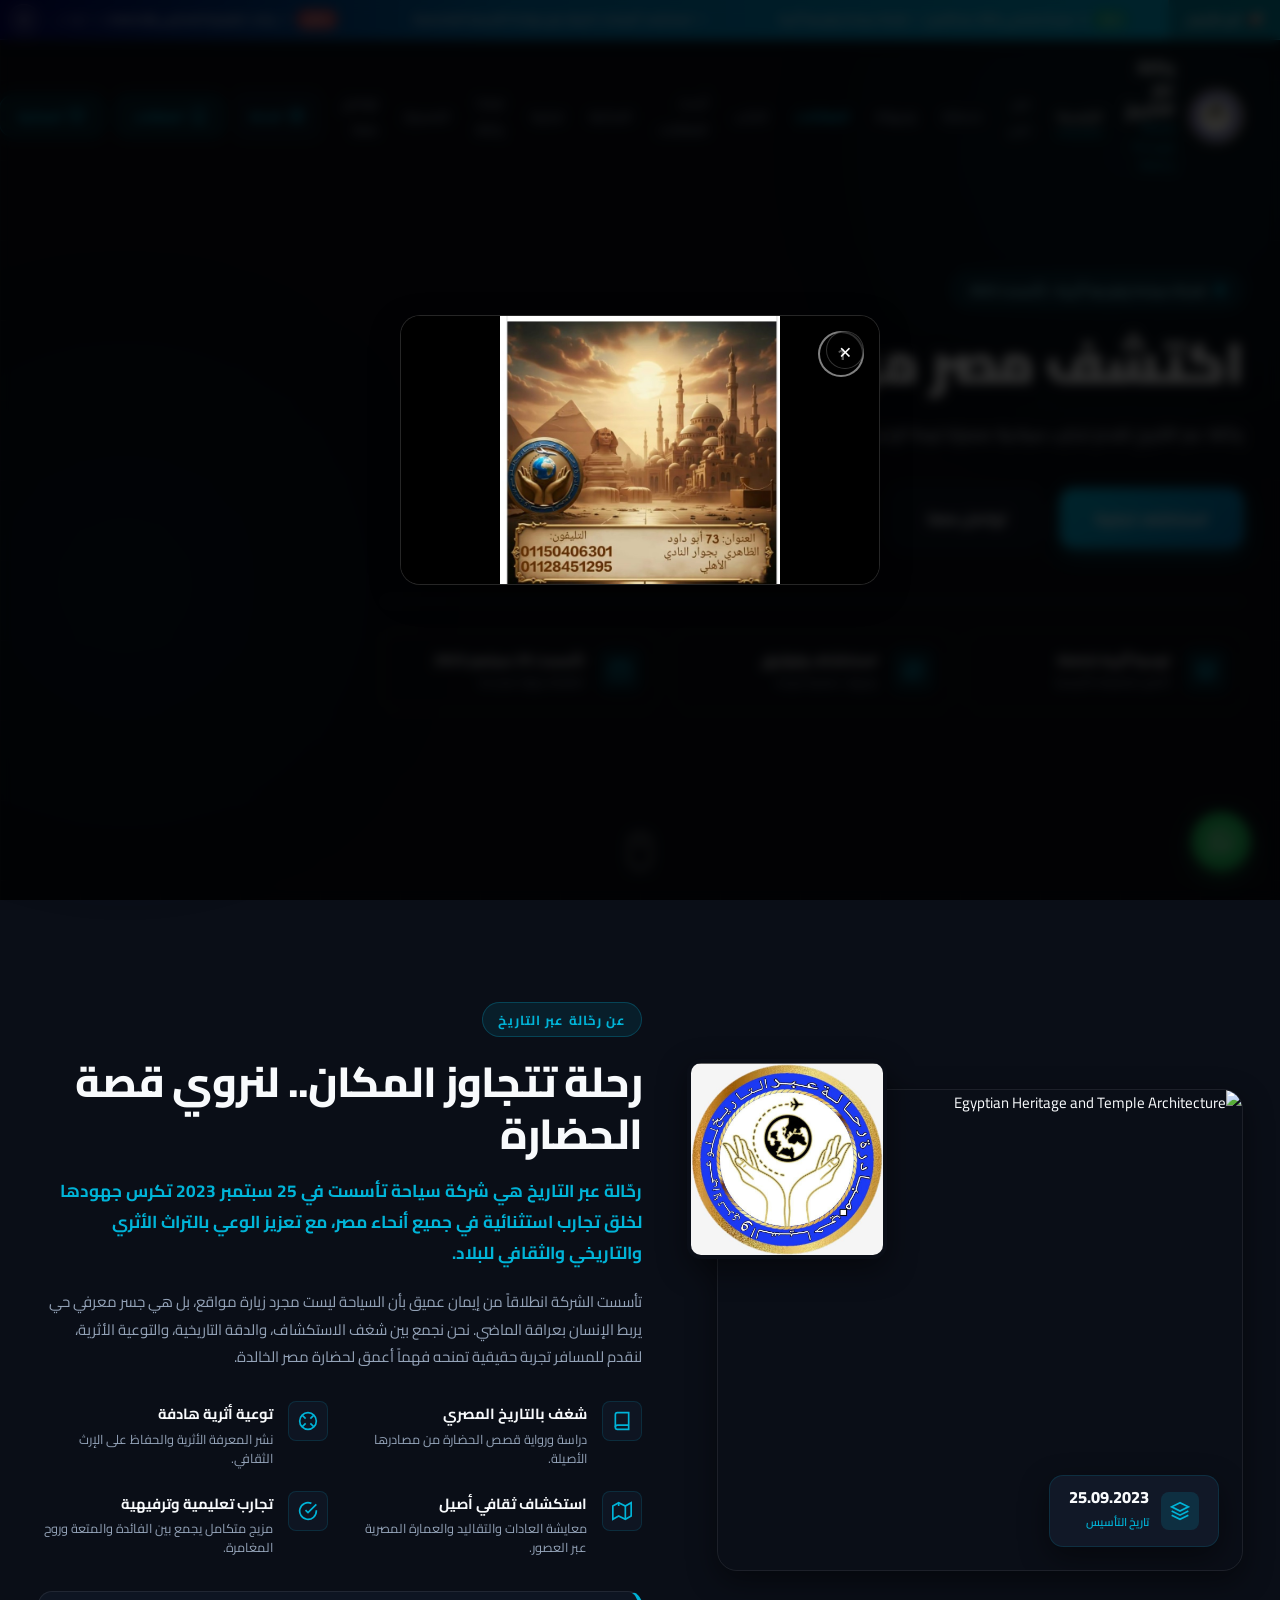
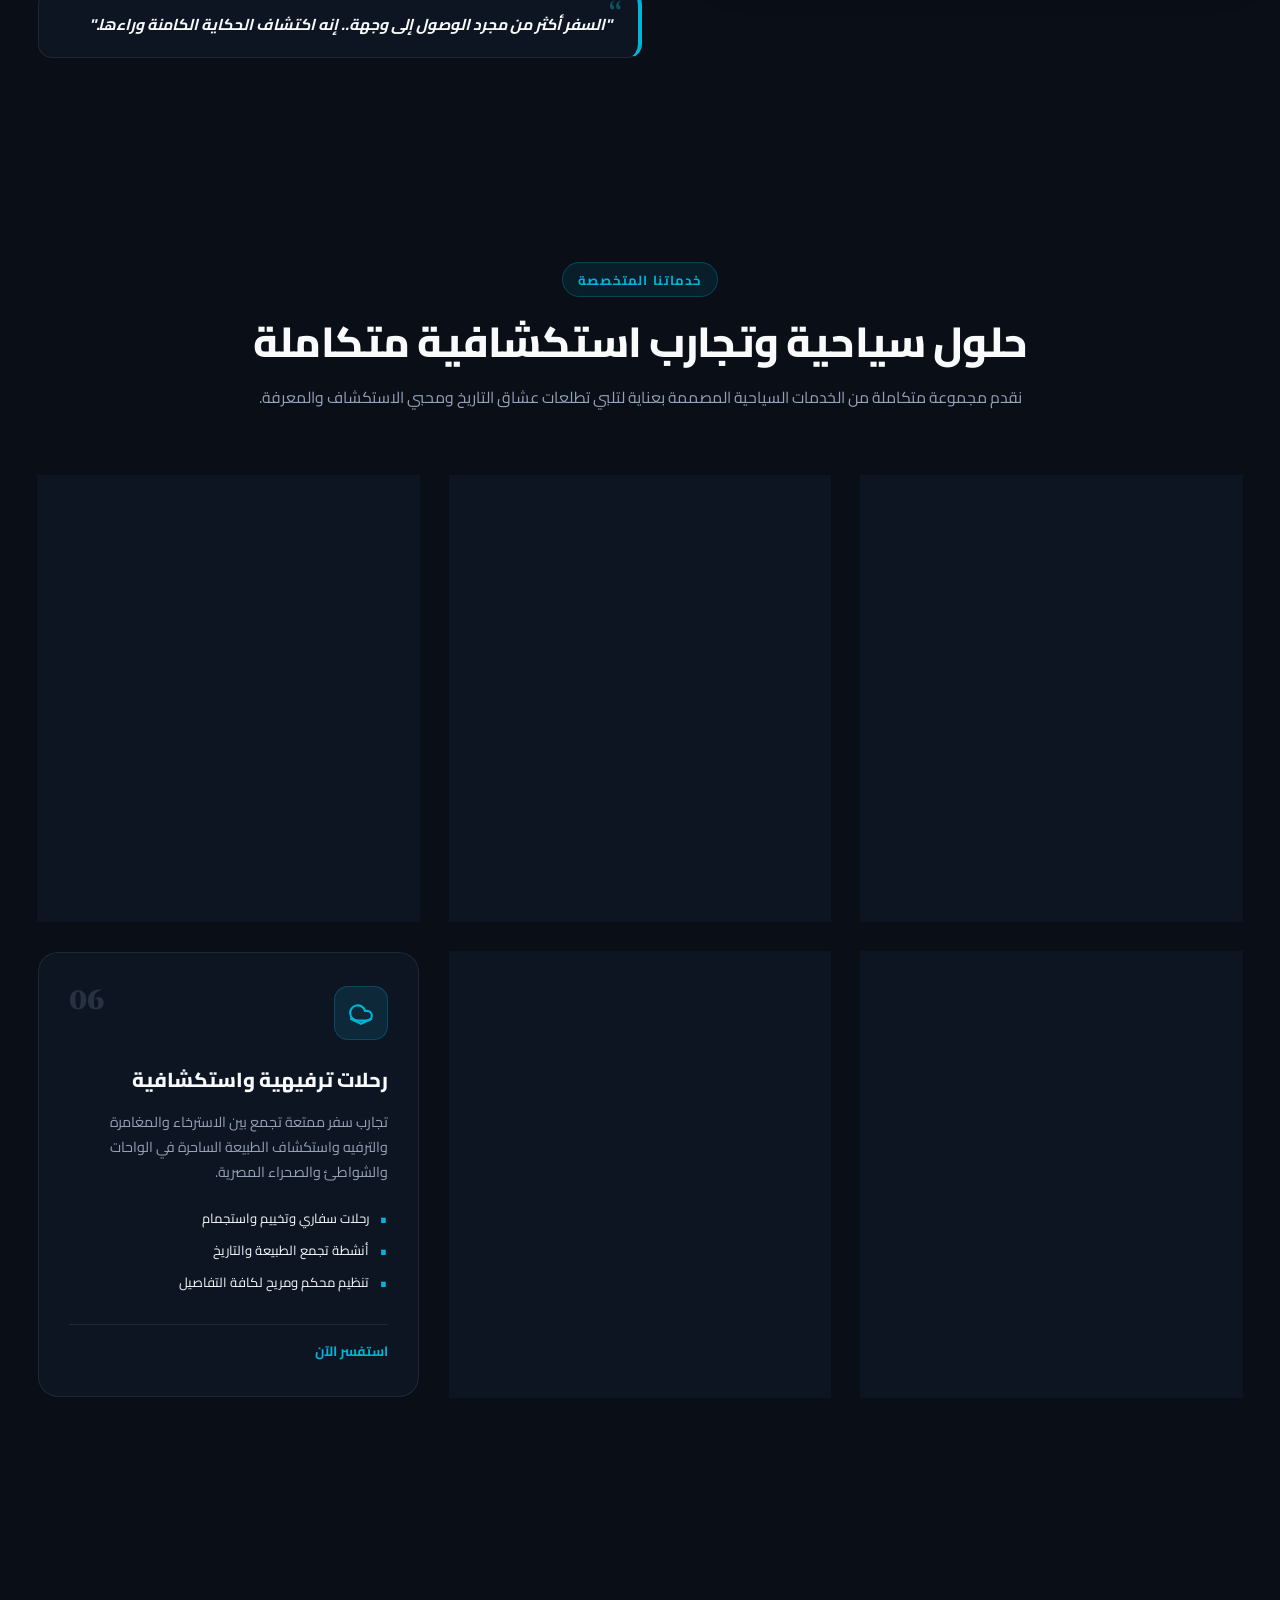
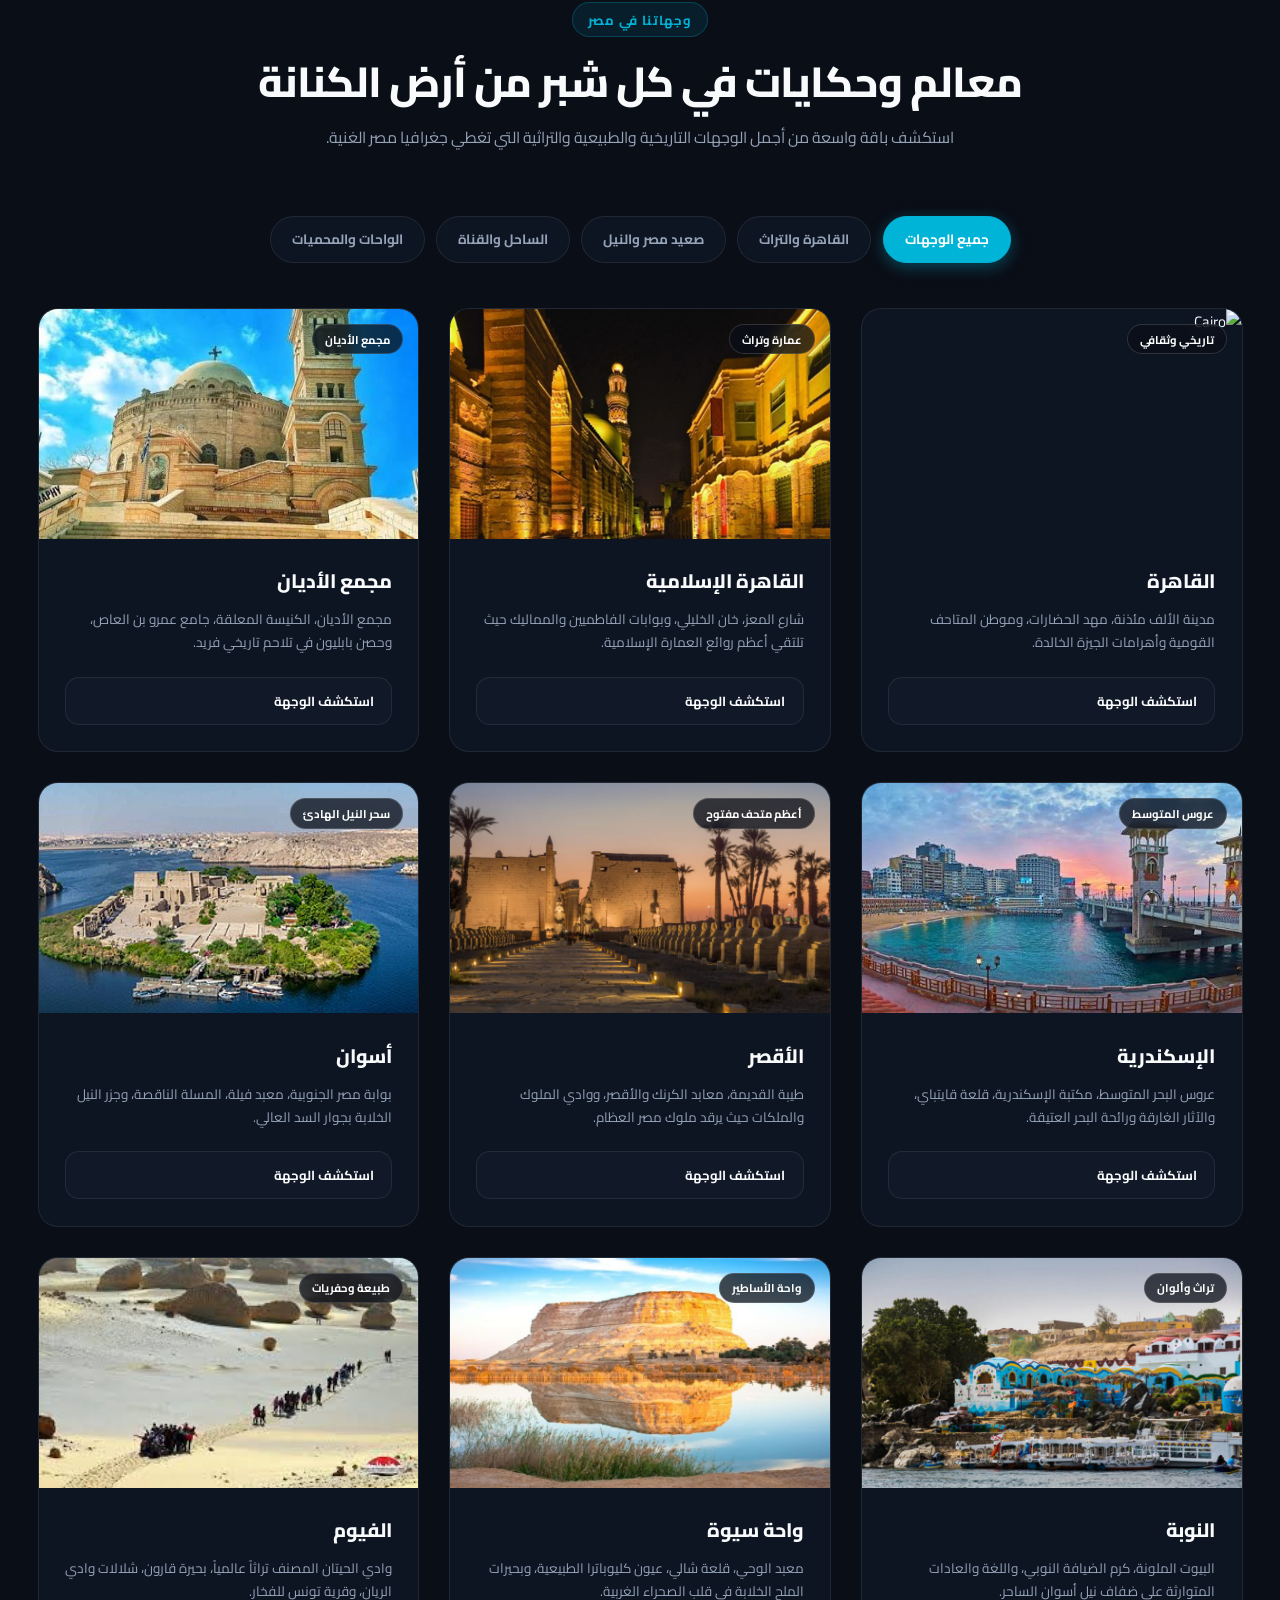
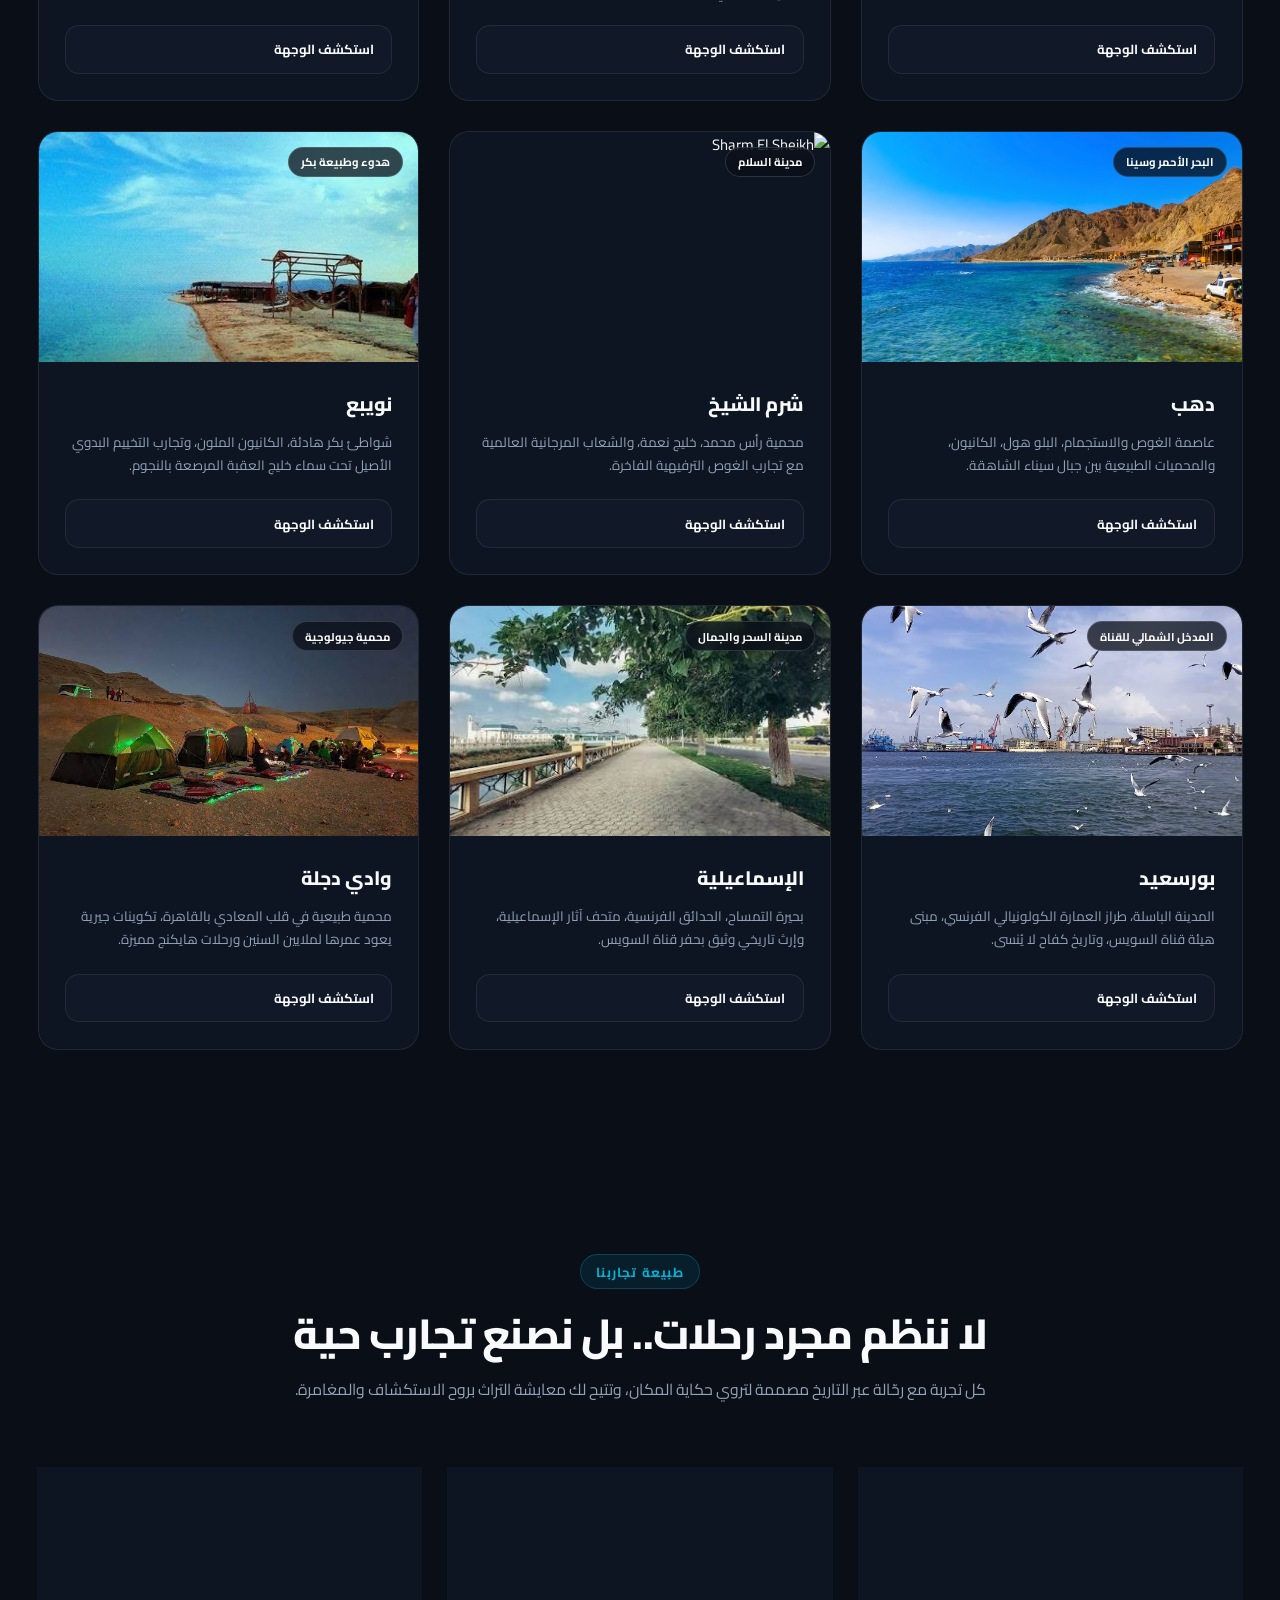
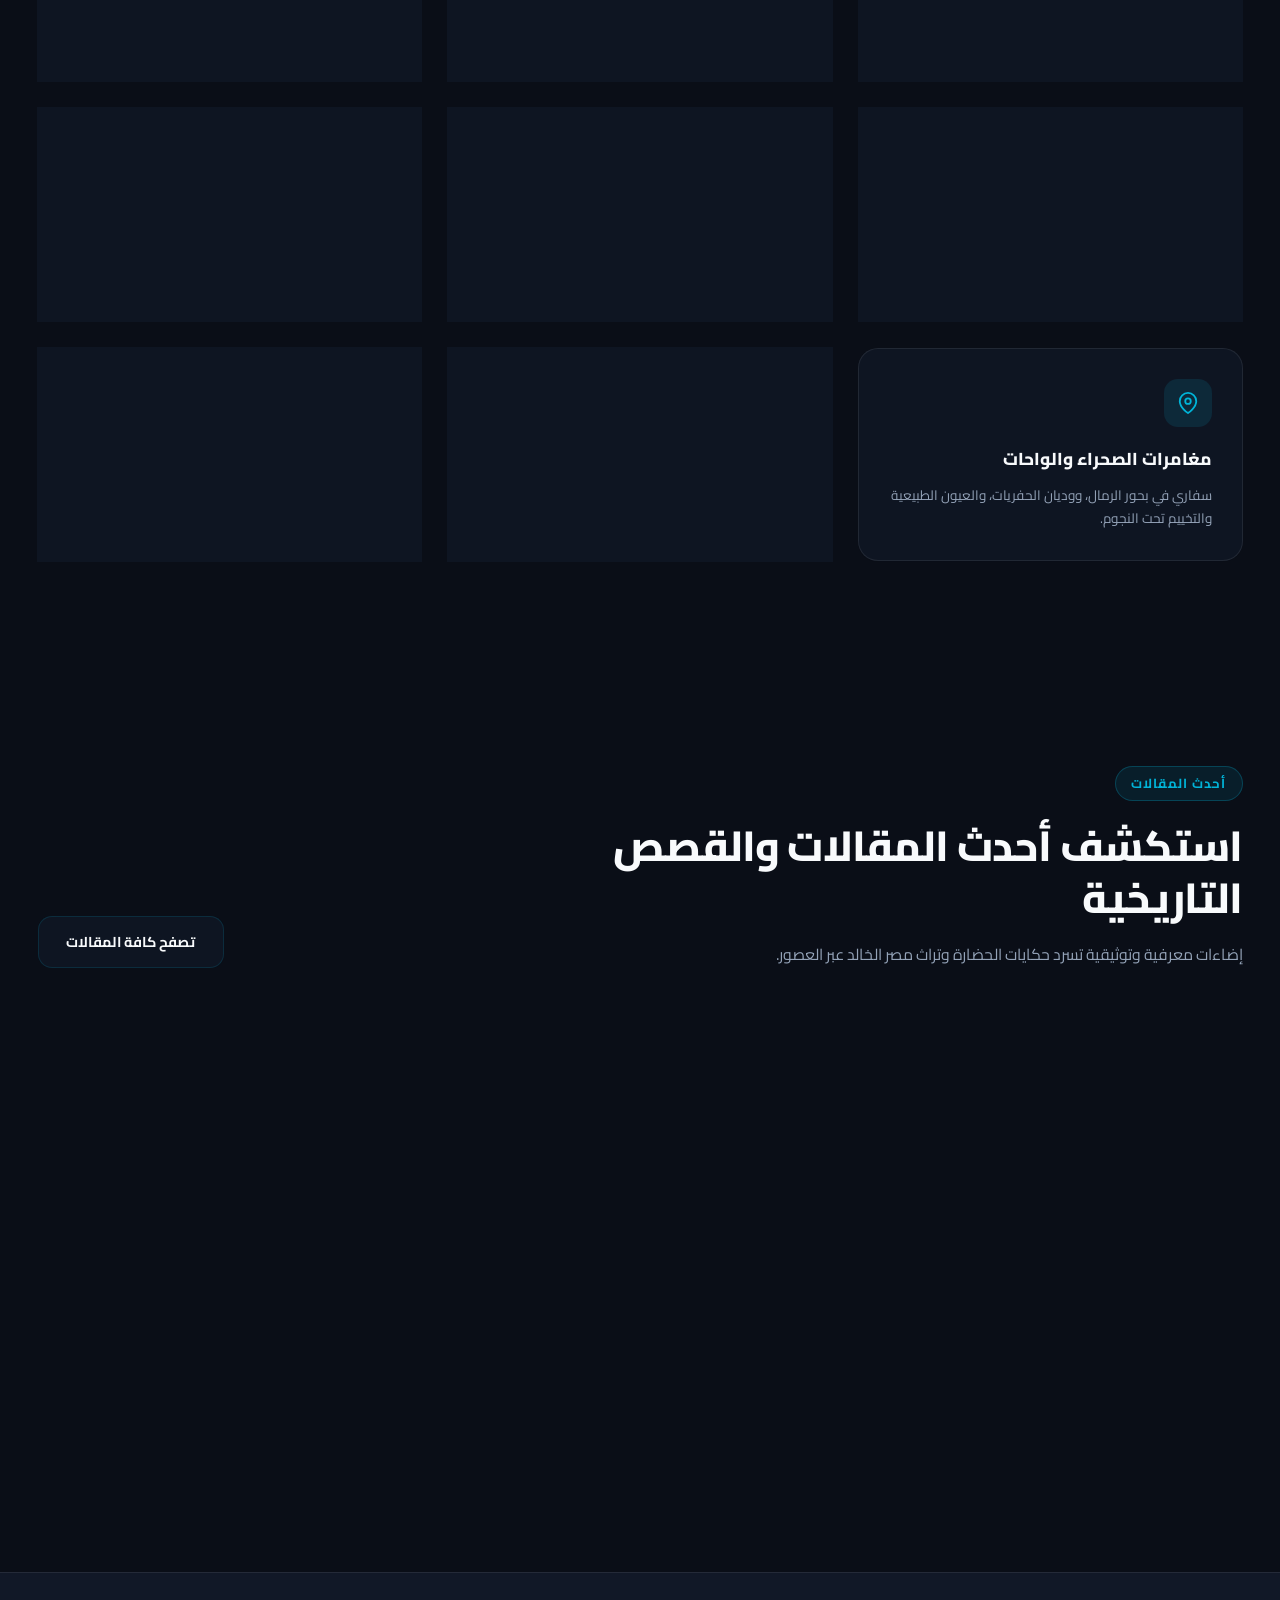
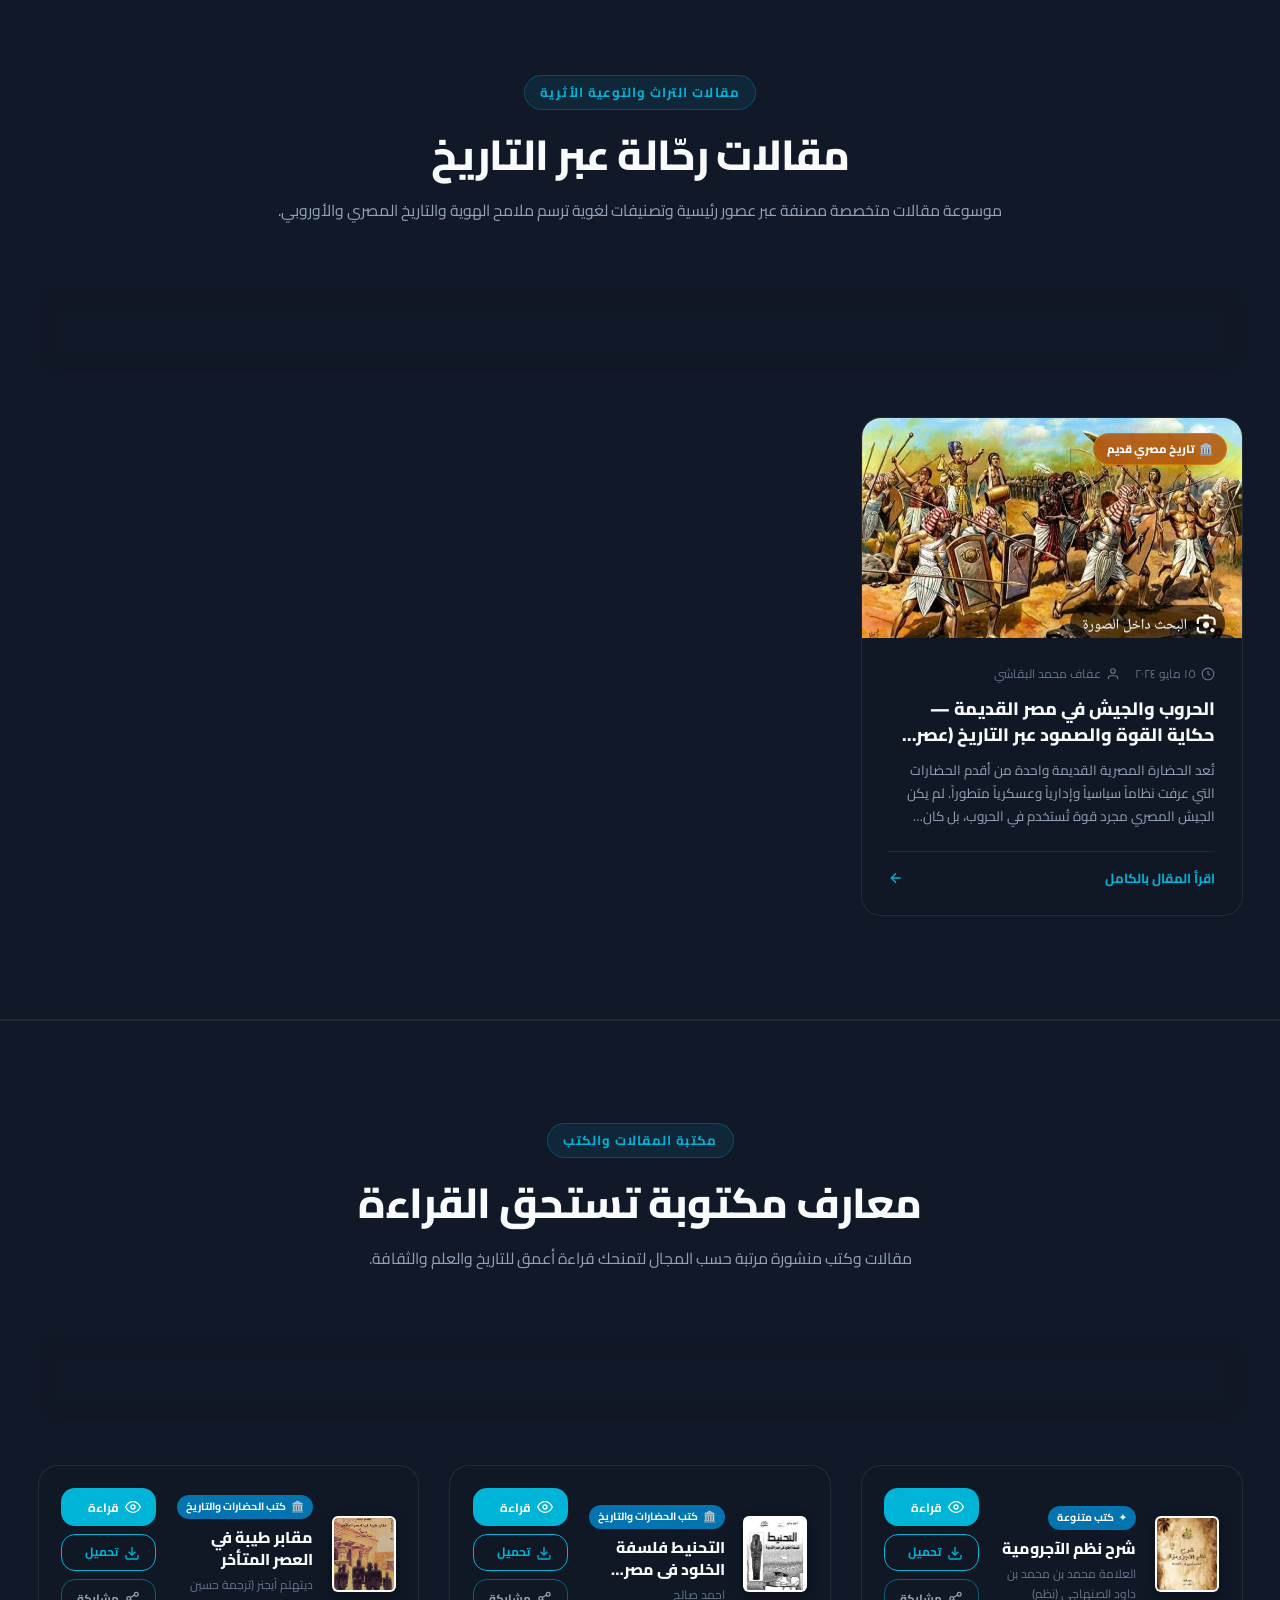
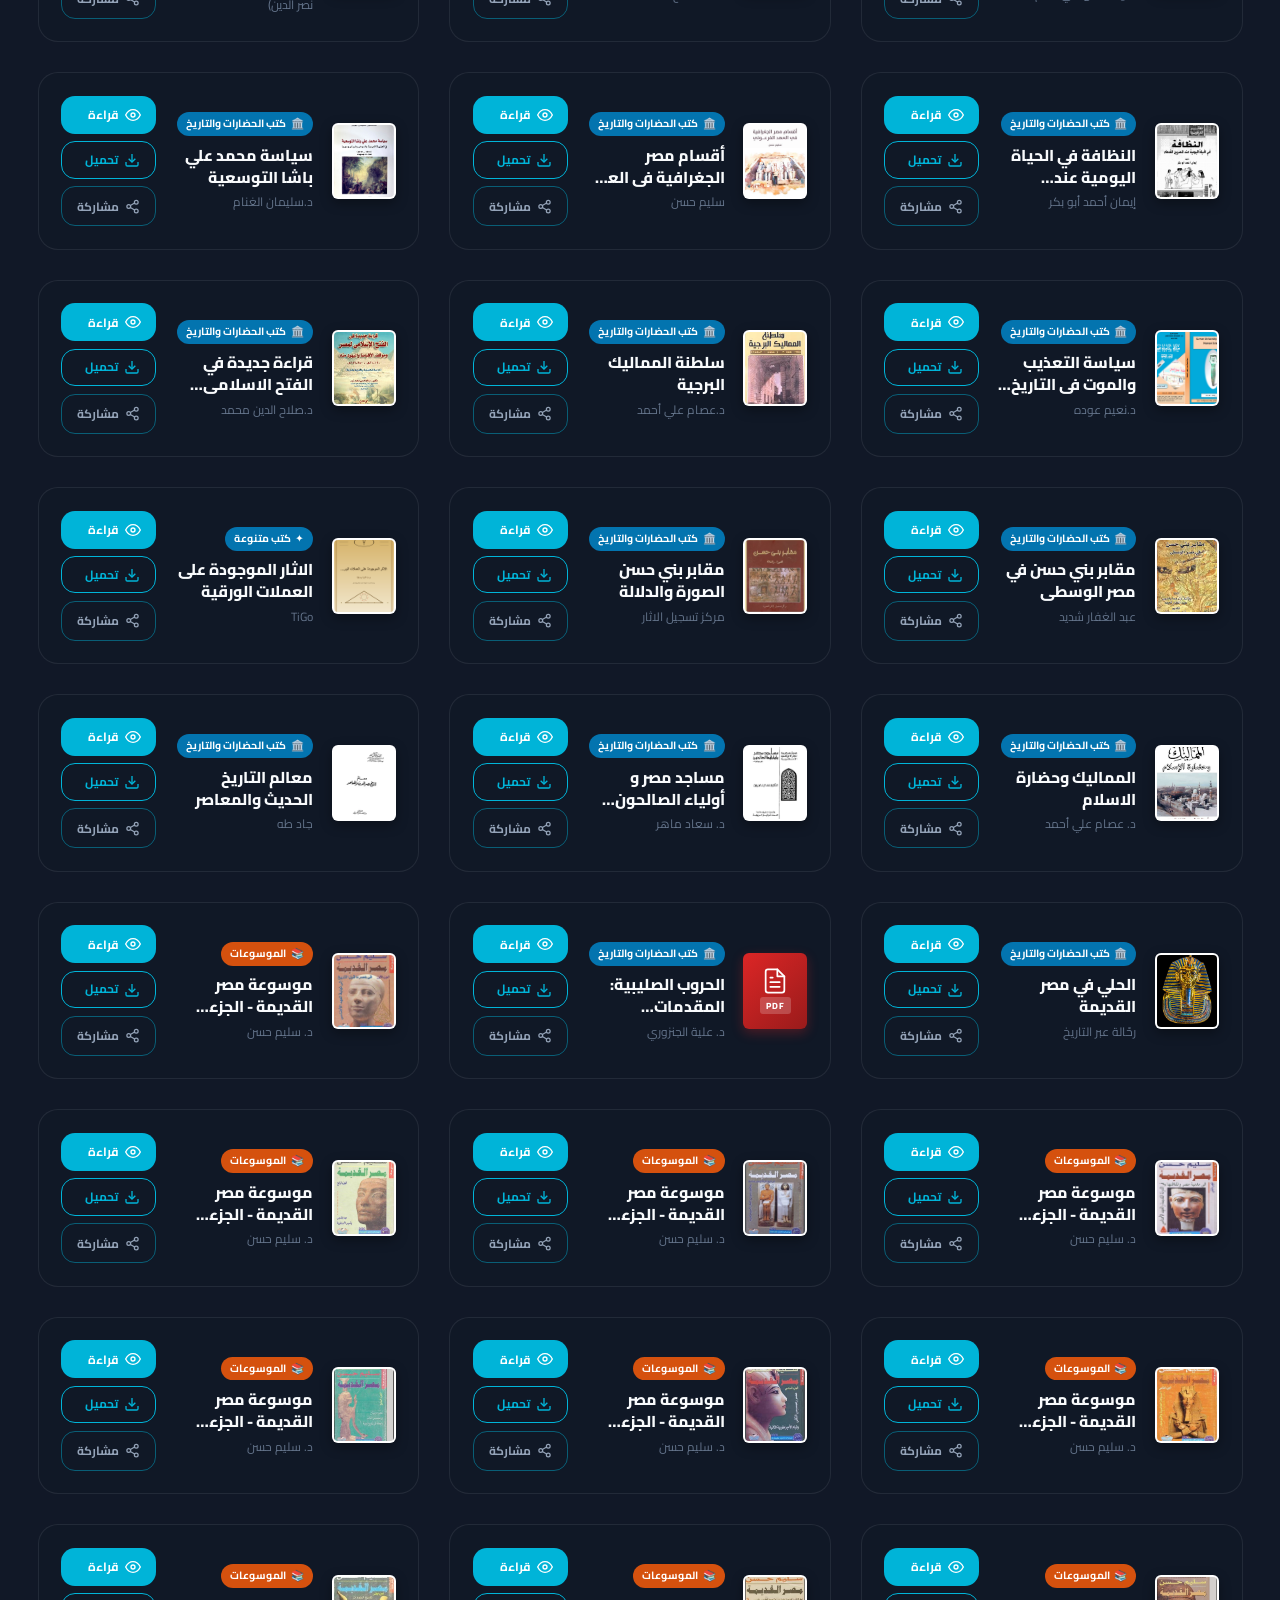
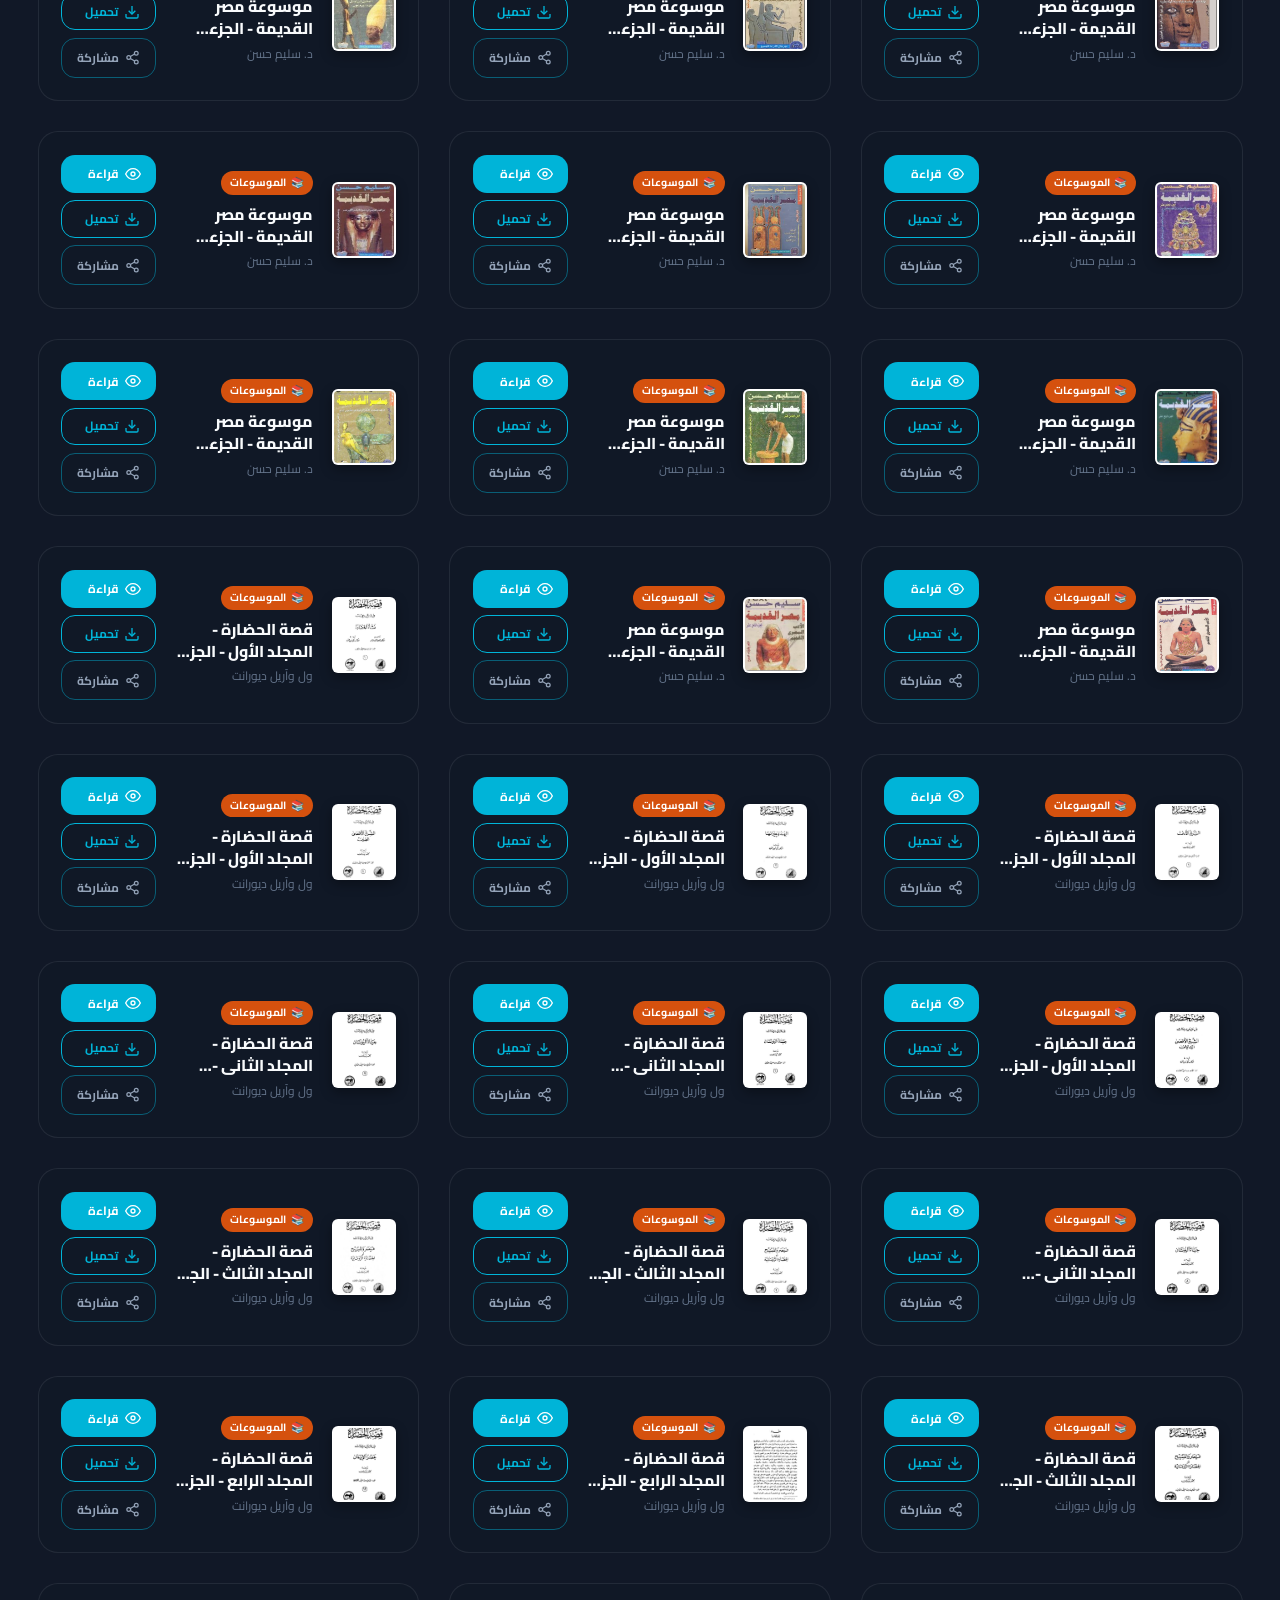
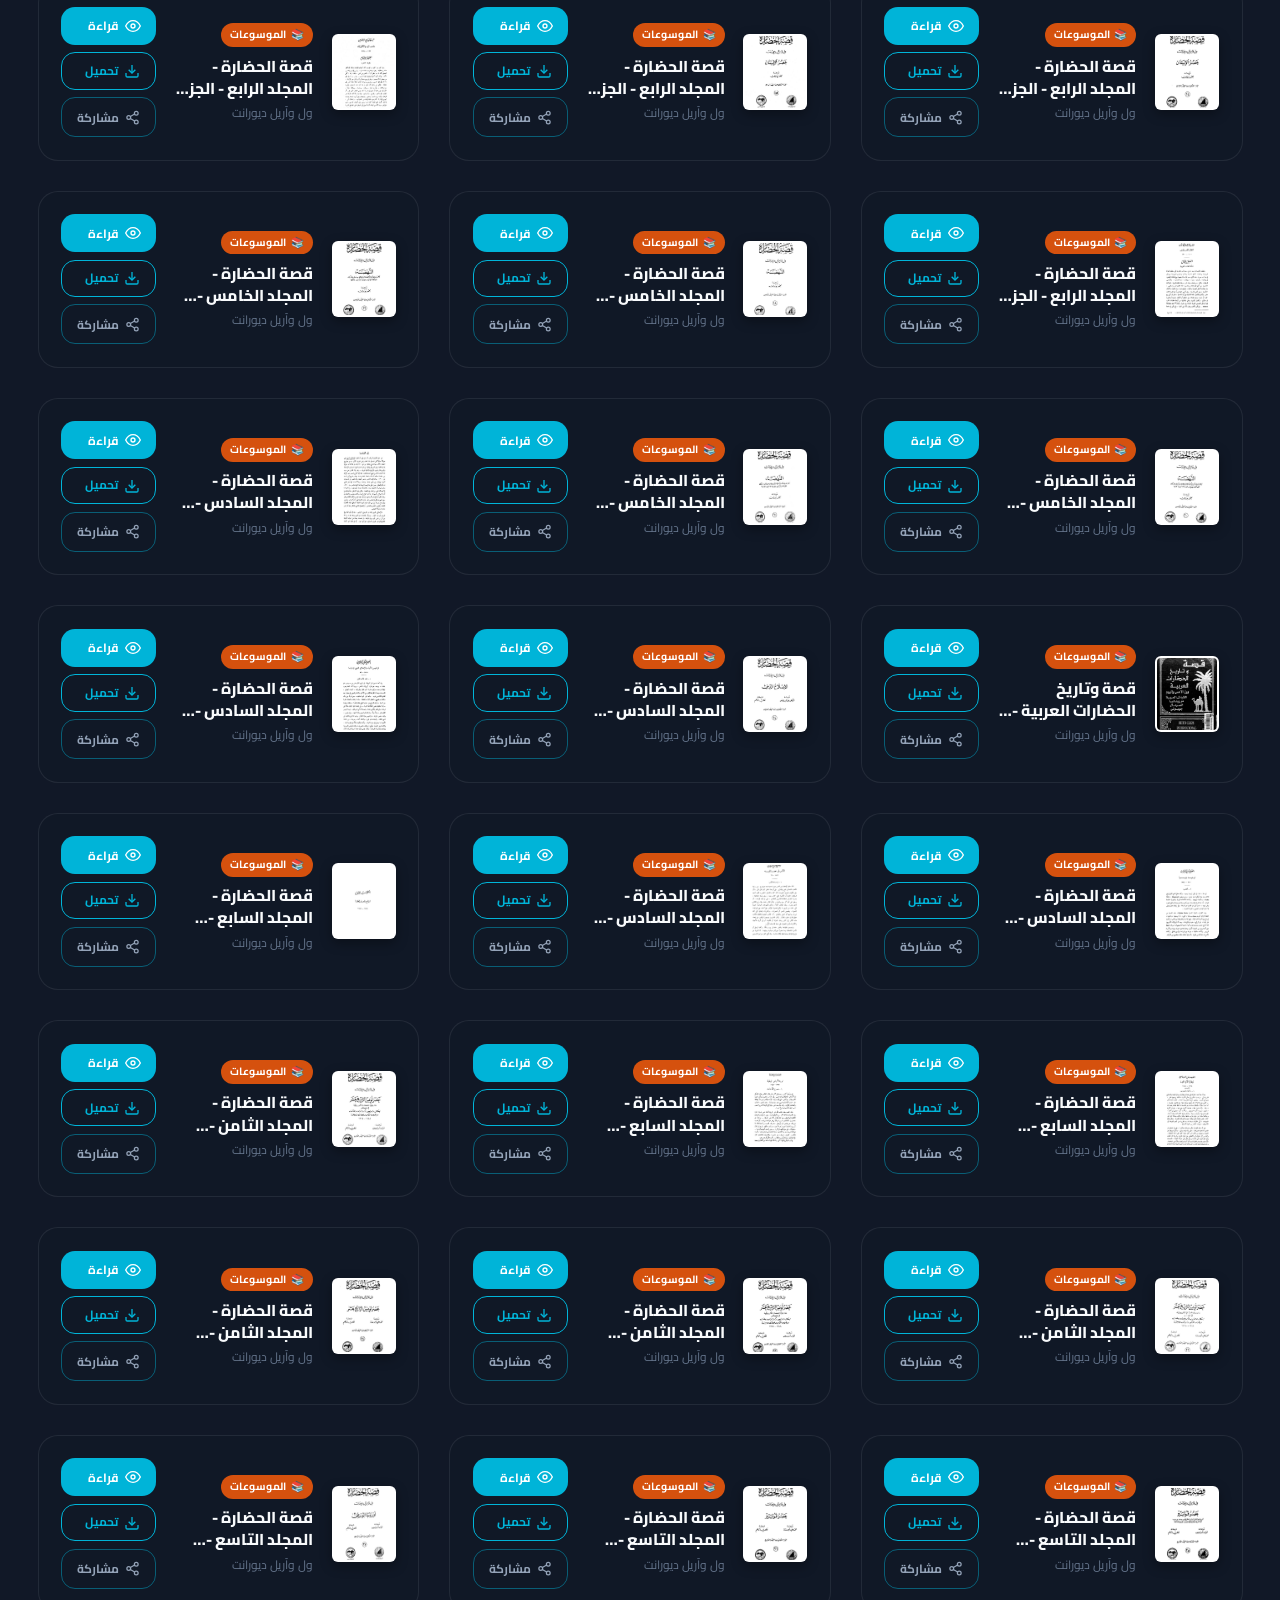
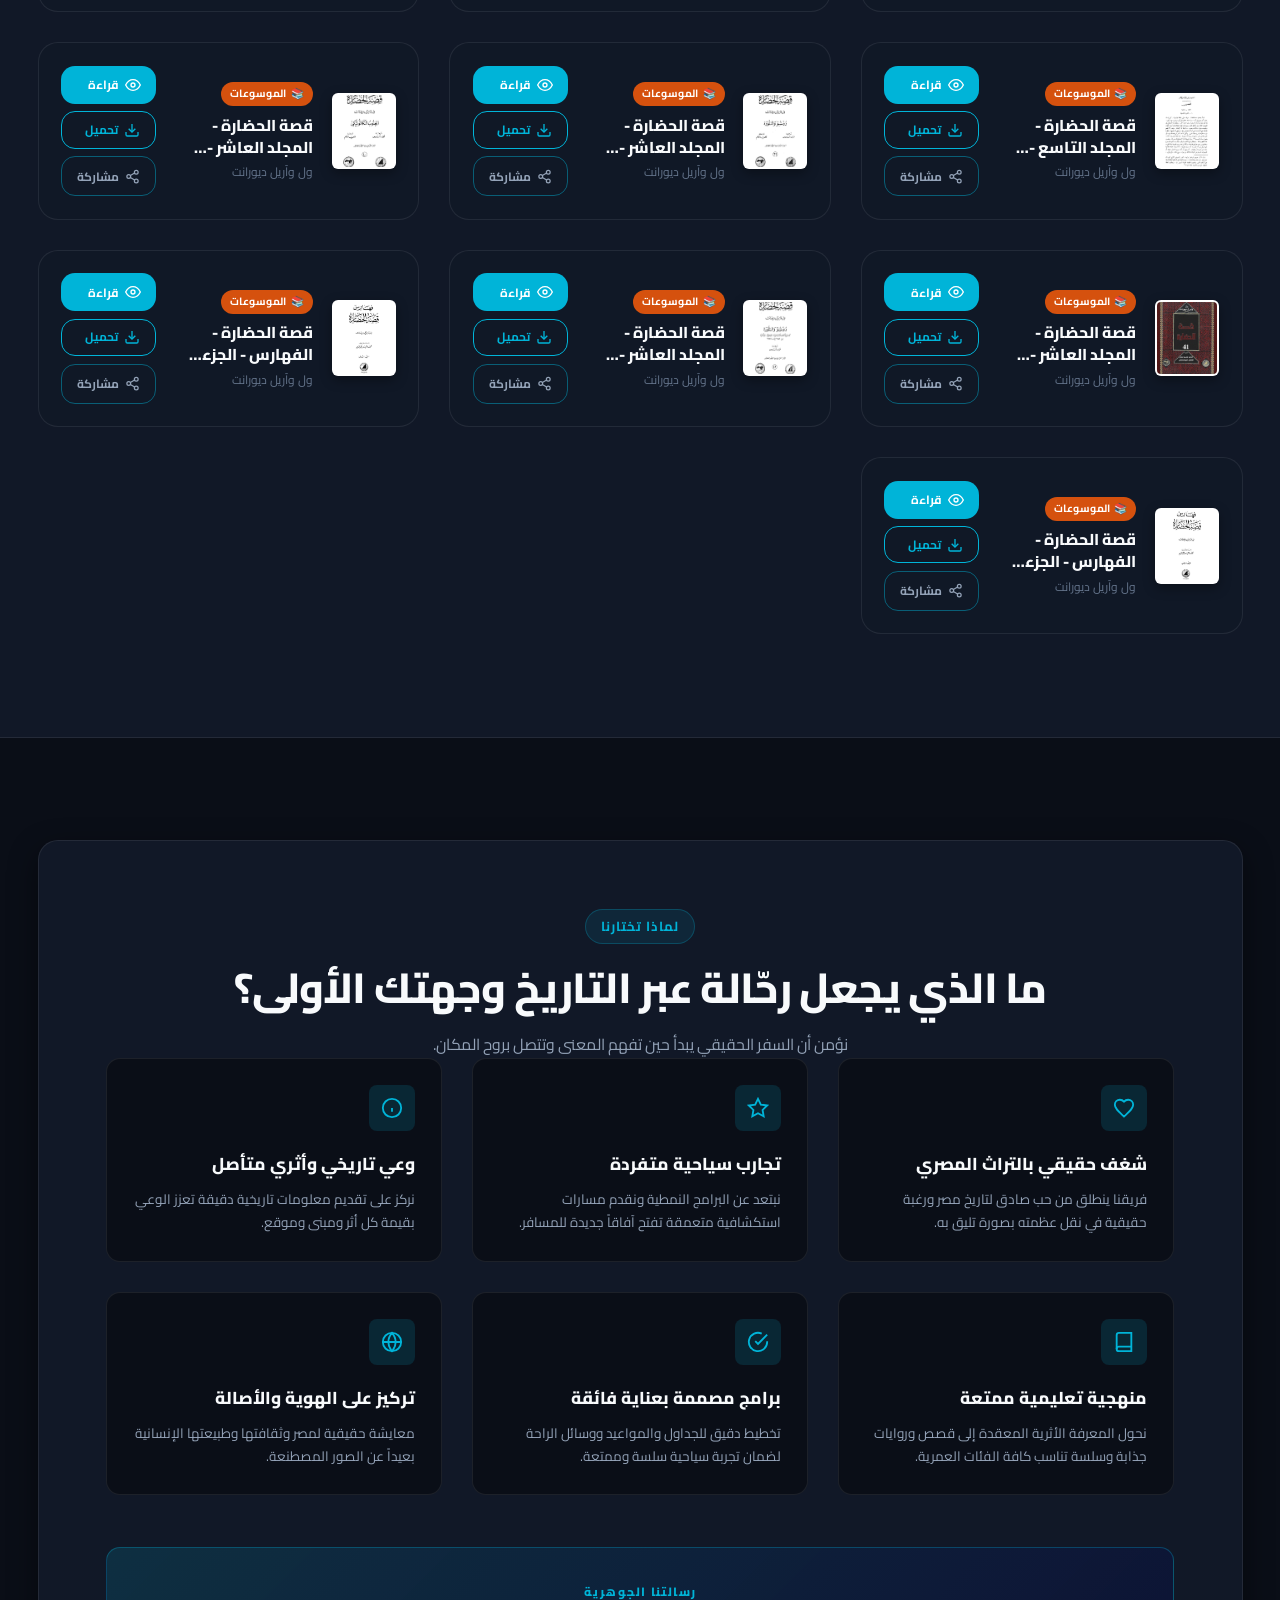
==== commit f84bc174: "Load blog articles immediately with a real loading state Show 'loading' instead of flashing 'No arti" ====
--- a/index.html
+++ b/index.html
@@ -20,6 +20,14 @@
 
   <!-- Canonical -->
   <link rel="canonical" href="https://rahala-travel.github.io/Rahala-travel/">
+
+  <!-- Warm up the connections used for Firebase articles (SDKs, auth, database).
+       Saves a DNS + TLS handshake on the critical path so articles load sooner. -->
+  <link rel="preconnect" href="https://www.gstatic.com">
+  <link rel="dns-prefetch" href="https://www.gstatic.com">
+  <link rel="dns-prefetch" href="https://rhala-a3d4c-default-rtdb.asia-southeast1.firebasedatabase.app">
+  <link rel="dns-prefetch" href="https://identitytoolkit.googleapis.com">
+  <link rel="dns-prefetch" href="https://securetoken.googleapis.com">
 
   <!-- Open Graph / Facebook / WhatsApp / Messenger / Telegram / LinkedIn -->
   <meta property="og:type" content="website">
@@ -1818,8 +1826,8 @@
   </div>
 
   <!-- JavaScript -->
-<script src="js/script.js?v=5"></script>
+<script src="js/script.js?v=6"></script>
 <script src="js/firebase-config.js?v=3"></script>
-<script src="js/dataService.js?v=4"></script>
+<script src="js/dataService.js?v=5"></script>
 </body>
 </html>
--- a/css/style.css
+++ b/css/style.css
@@ -1888,6 +1888,25 @@
   display: grid;
   grid-template-columns: repeat(auto-fill, minmax(340px, 1fr));
   gap: 2rem;
+}
+
+/* Loading / error / empty message shown inside the blog grid */
+.blog-status__spinner {
+  display: inline-block;
+  width: 34px;
+  height: 34px;
+  border: 3px solid var(--border-subtle, rgba(255, 255, 255, 0.15));
+  border-top-color: var(--accent, #d4af37);
+  border-radius: 50%;
+  animation: blogStatusSpin 0.8s linear infinite;
+}
+
+@keyframes blogStatusSpin {
+  to { transform: rotate(360deg); }
+}
+
+@media (prefers-reduced-motion: reduce) {
+  .blog-status__spinner { animation: none; }
 }
 
 .blog-card {
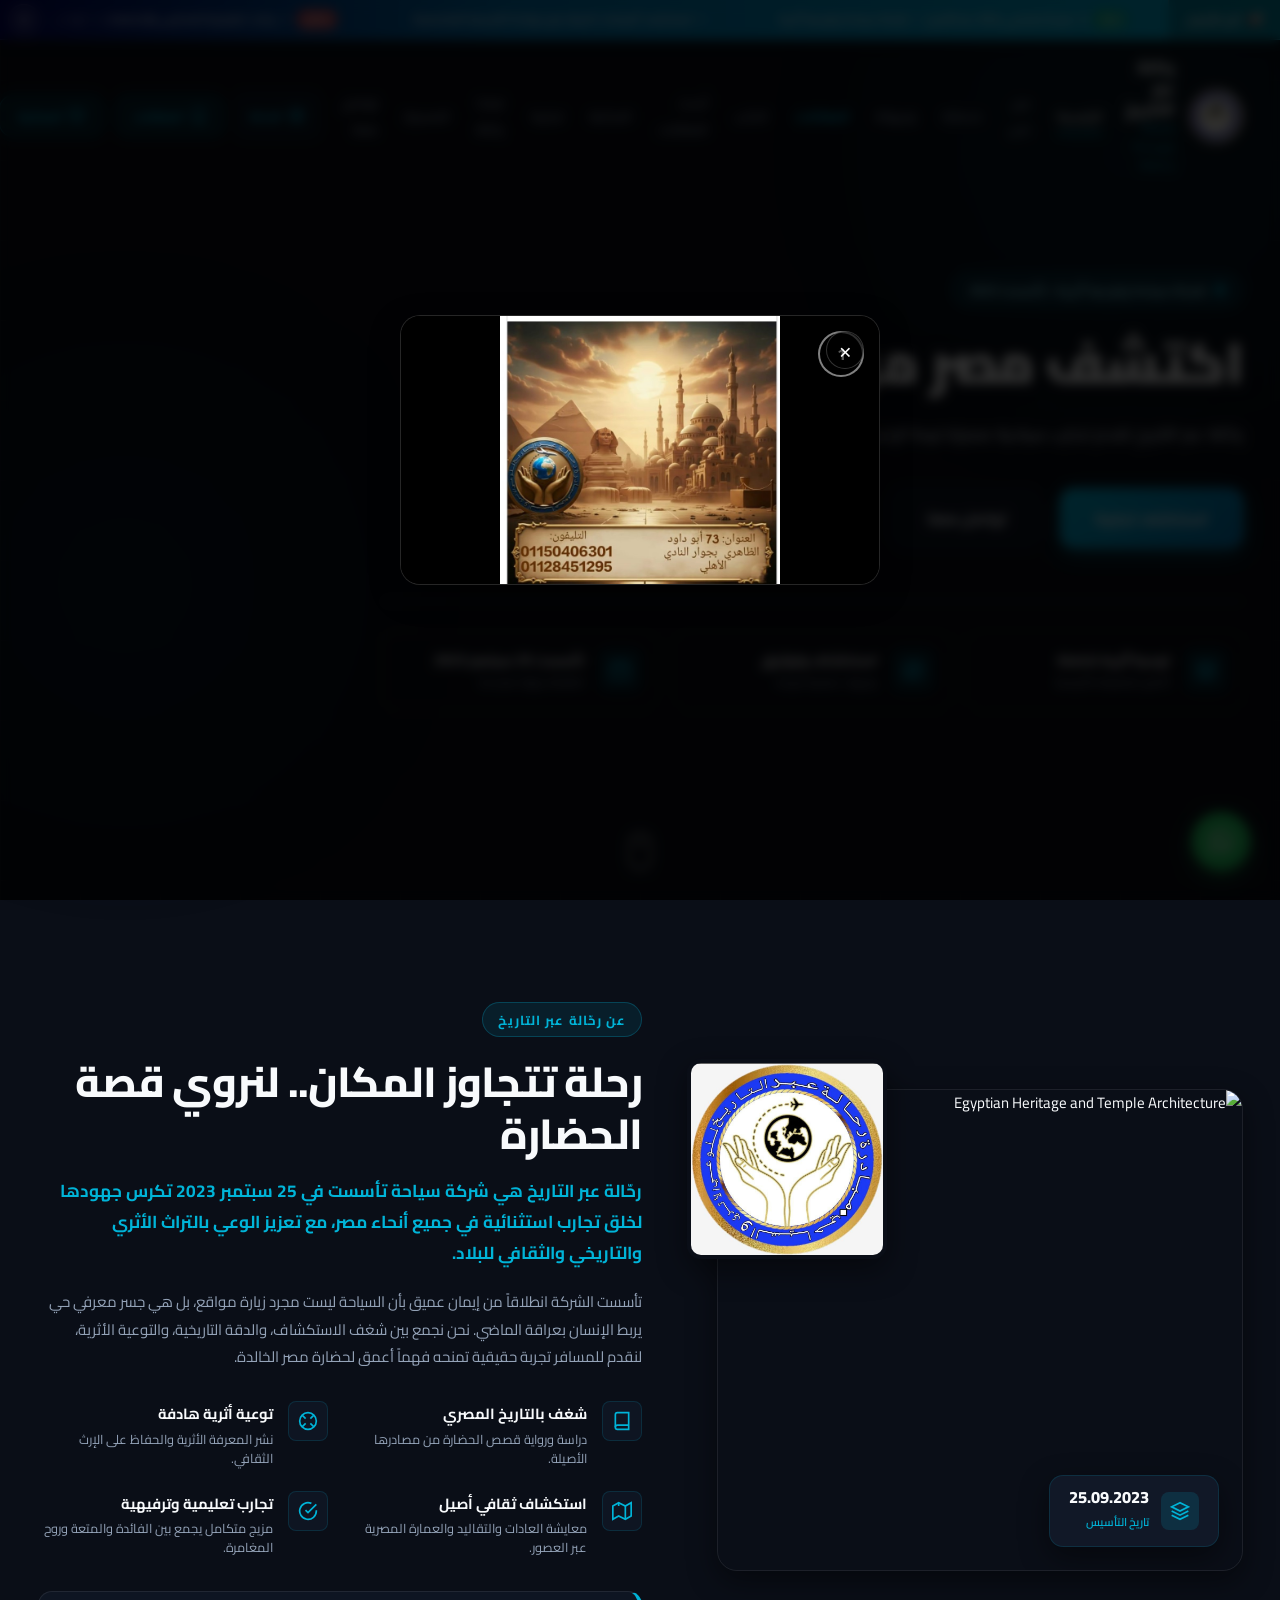
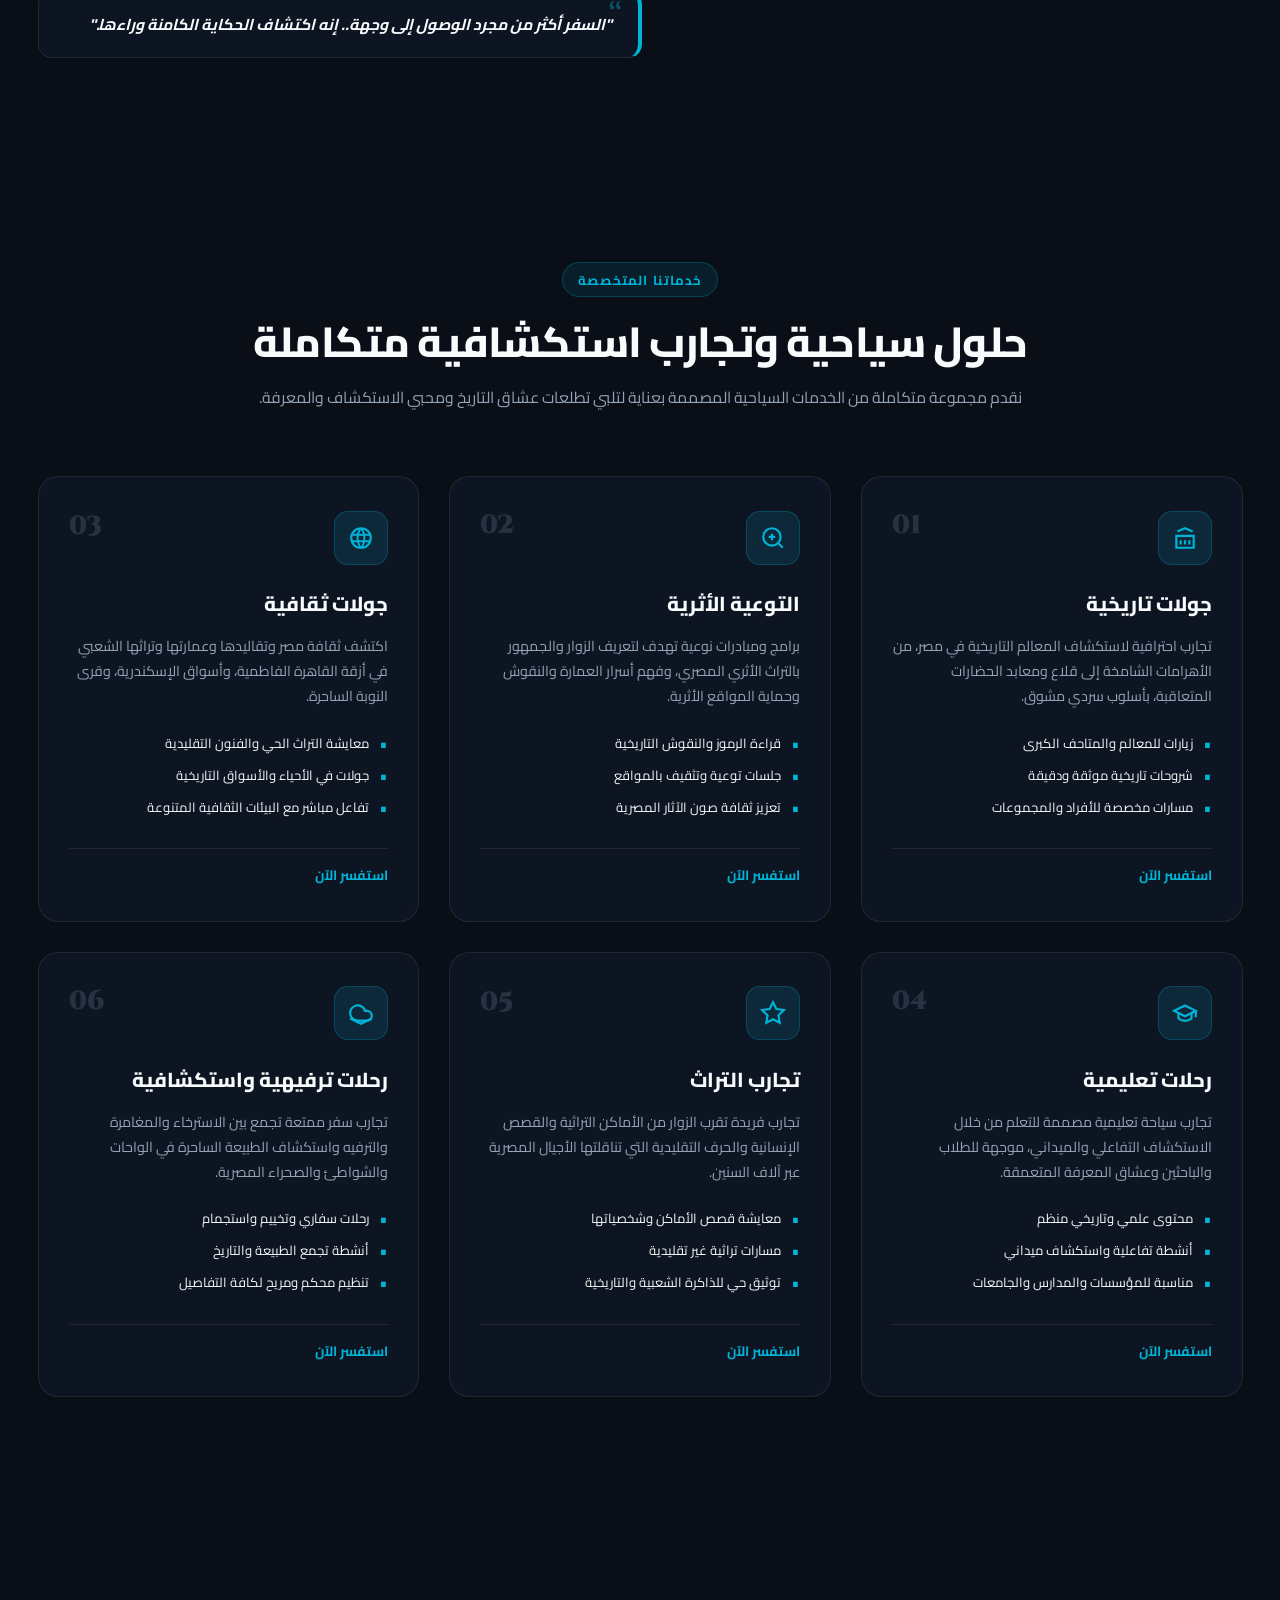
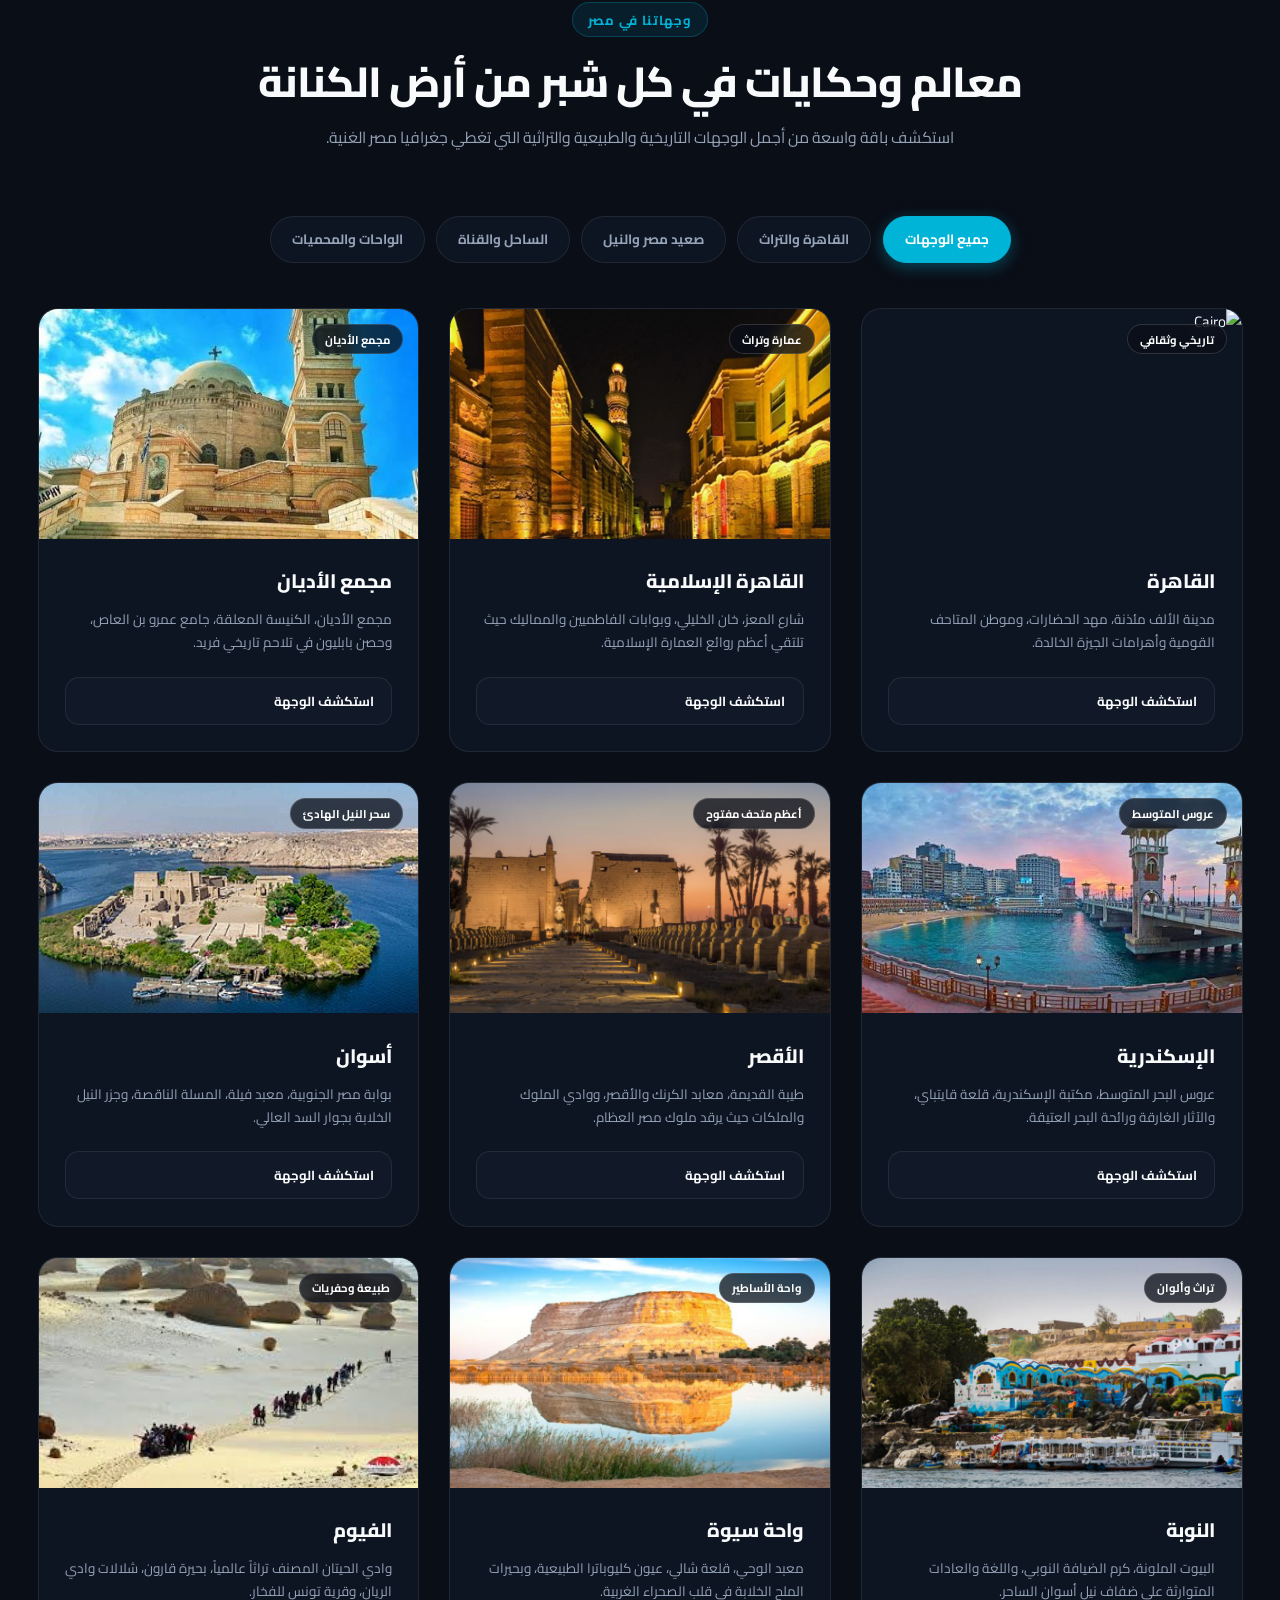
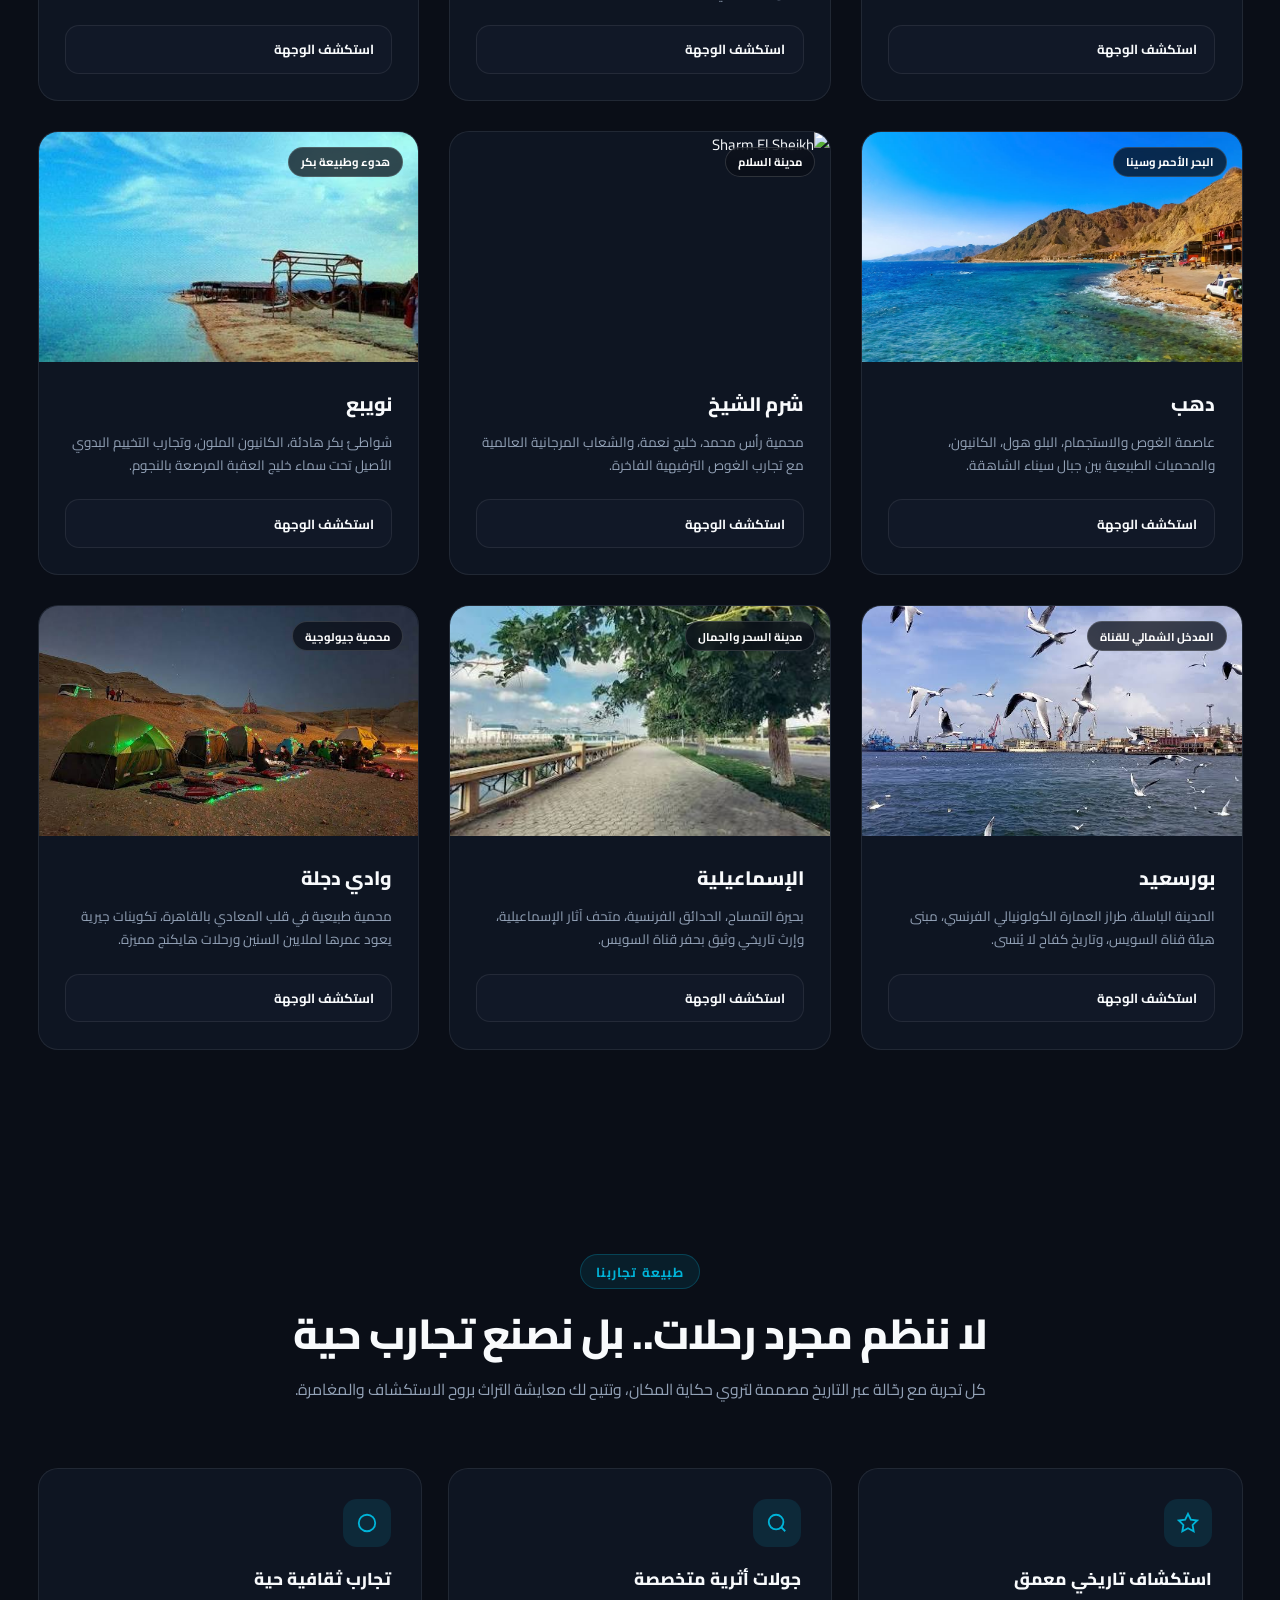
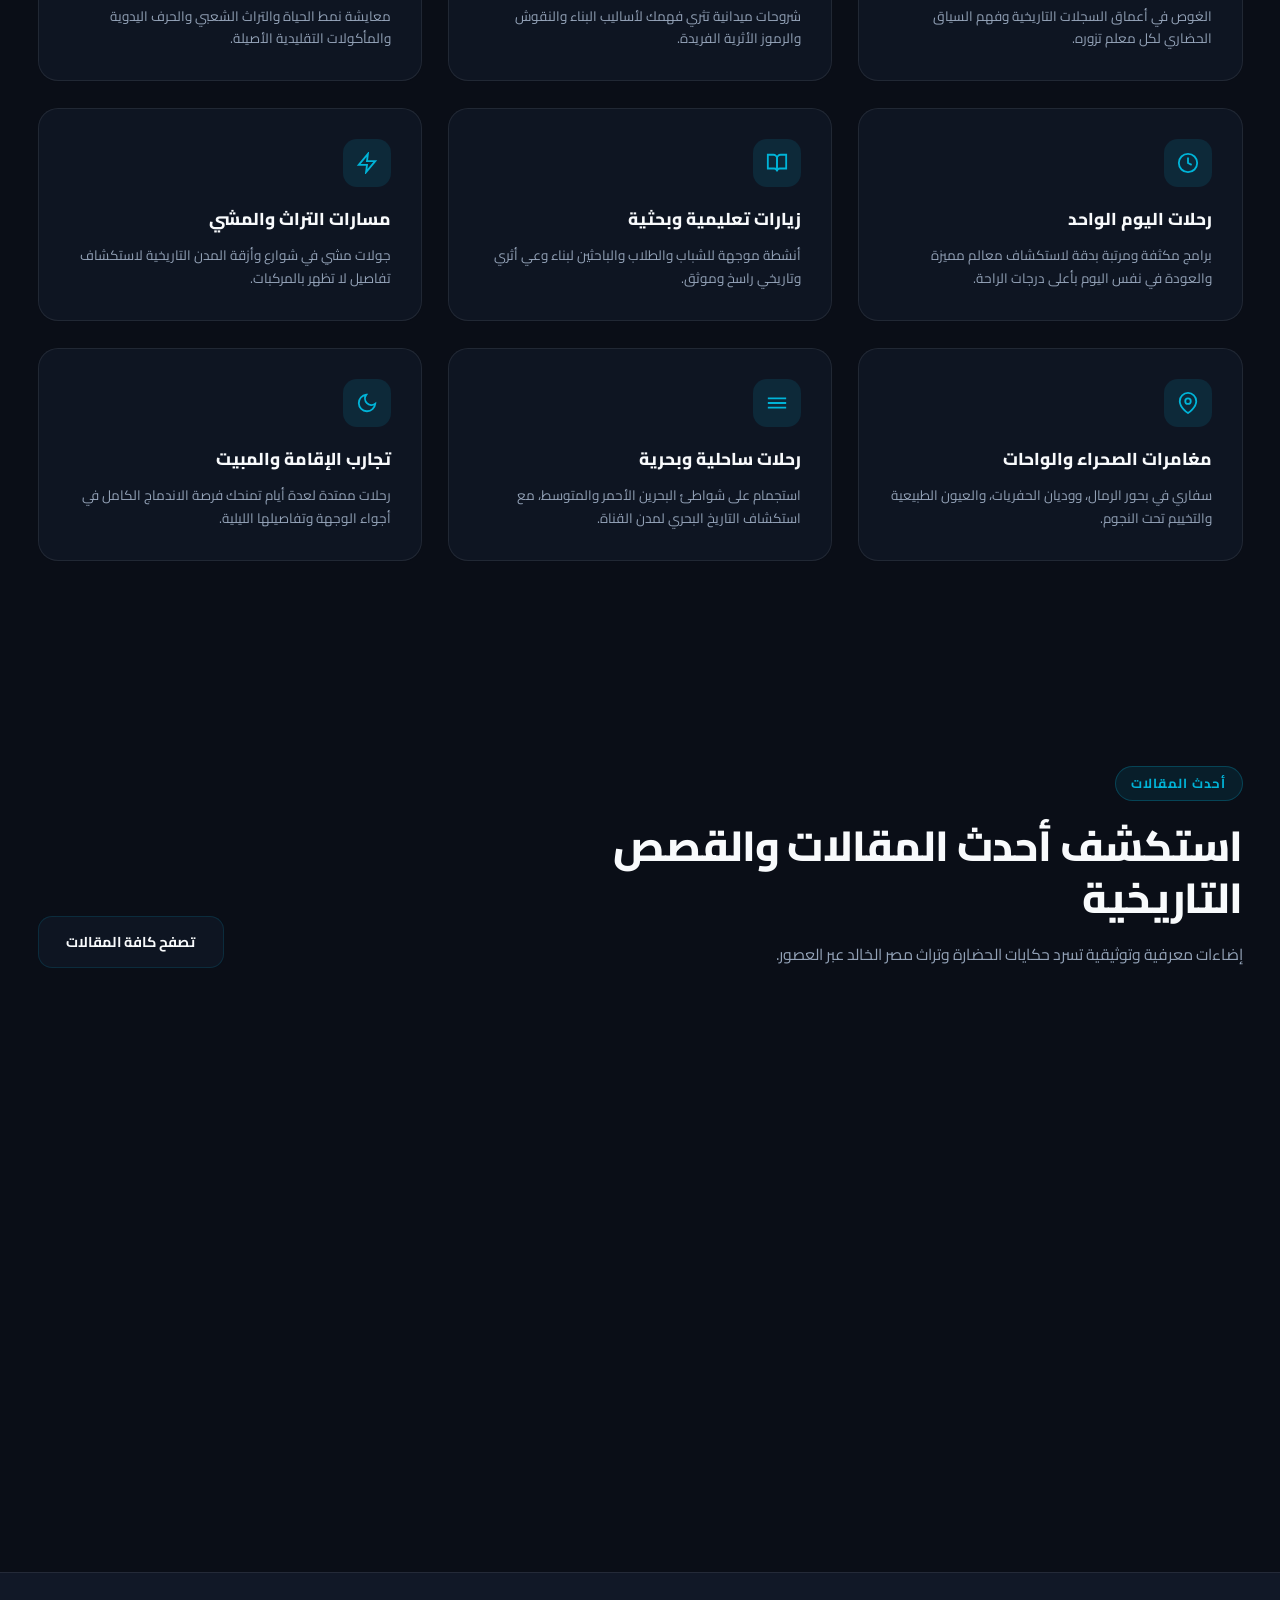
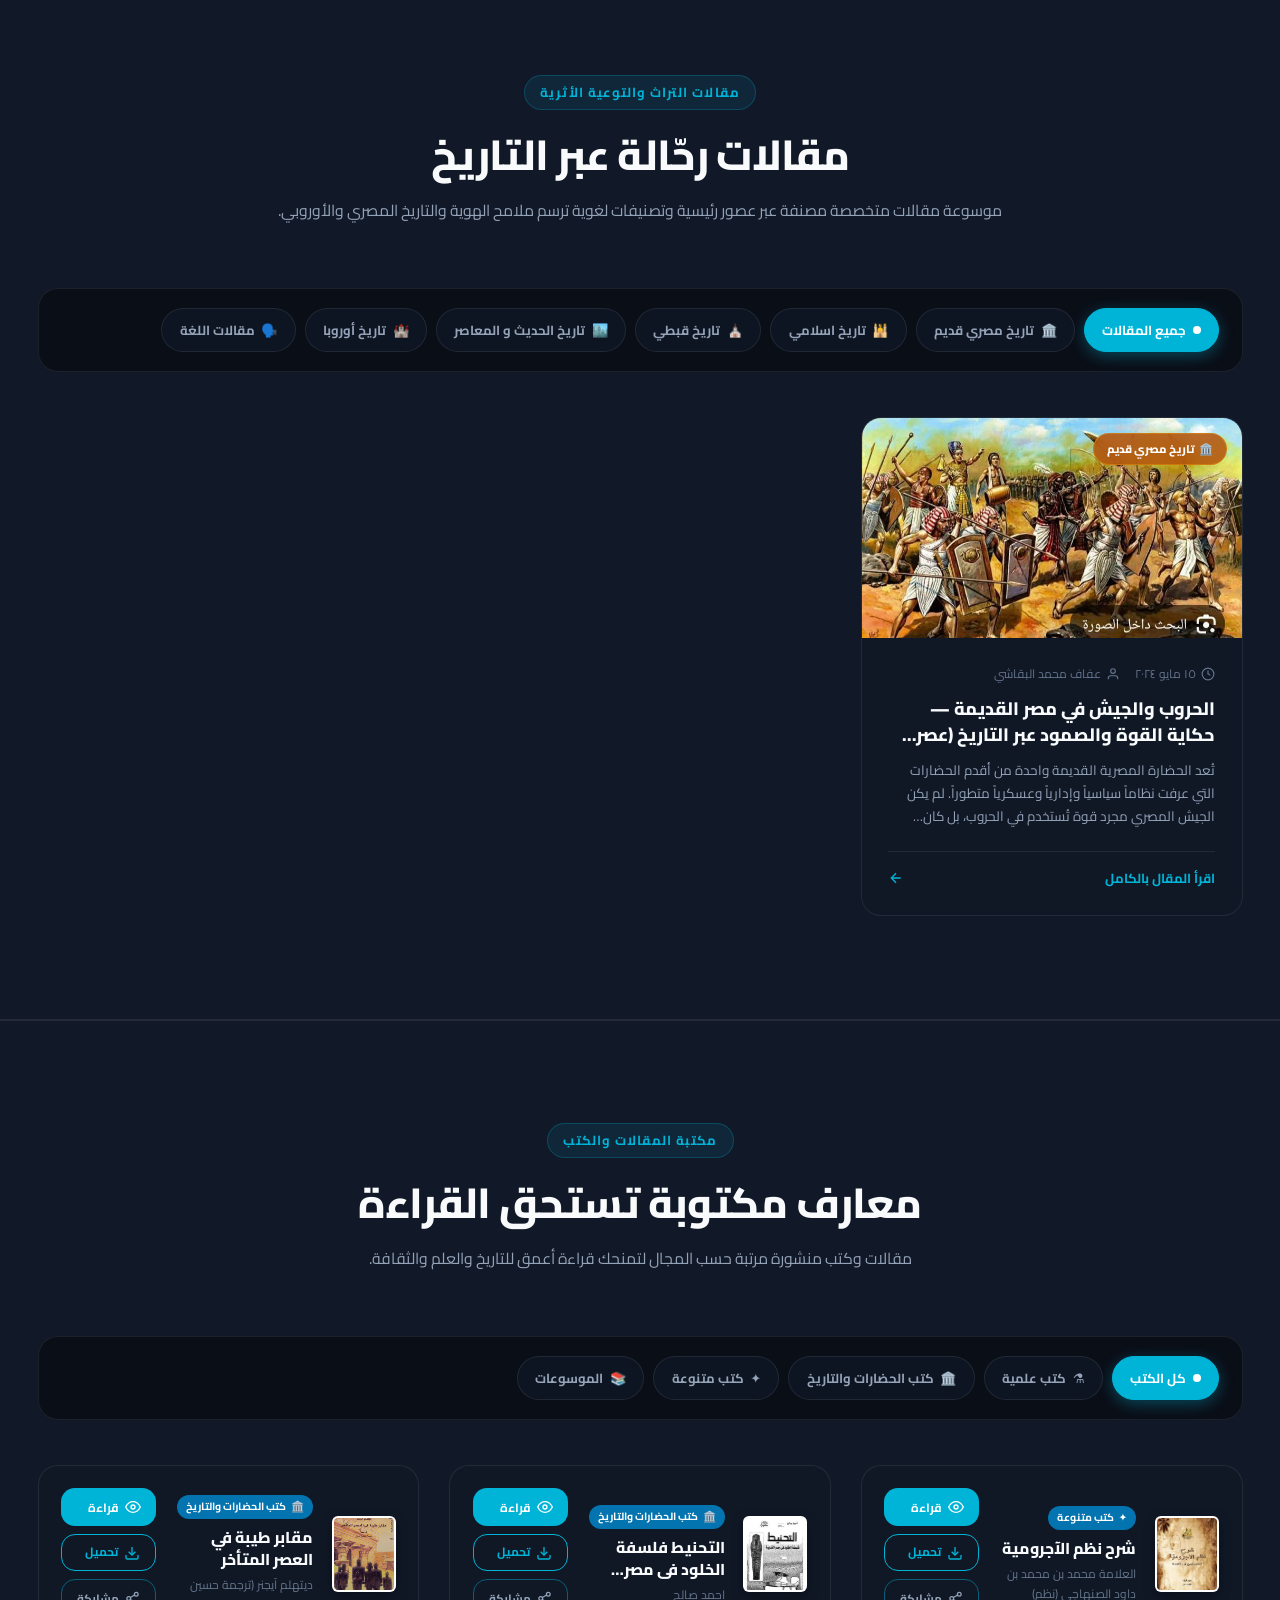
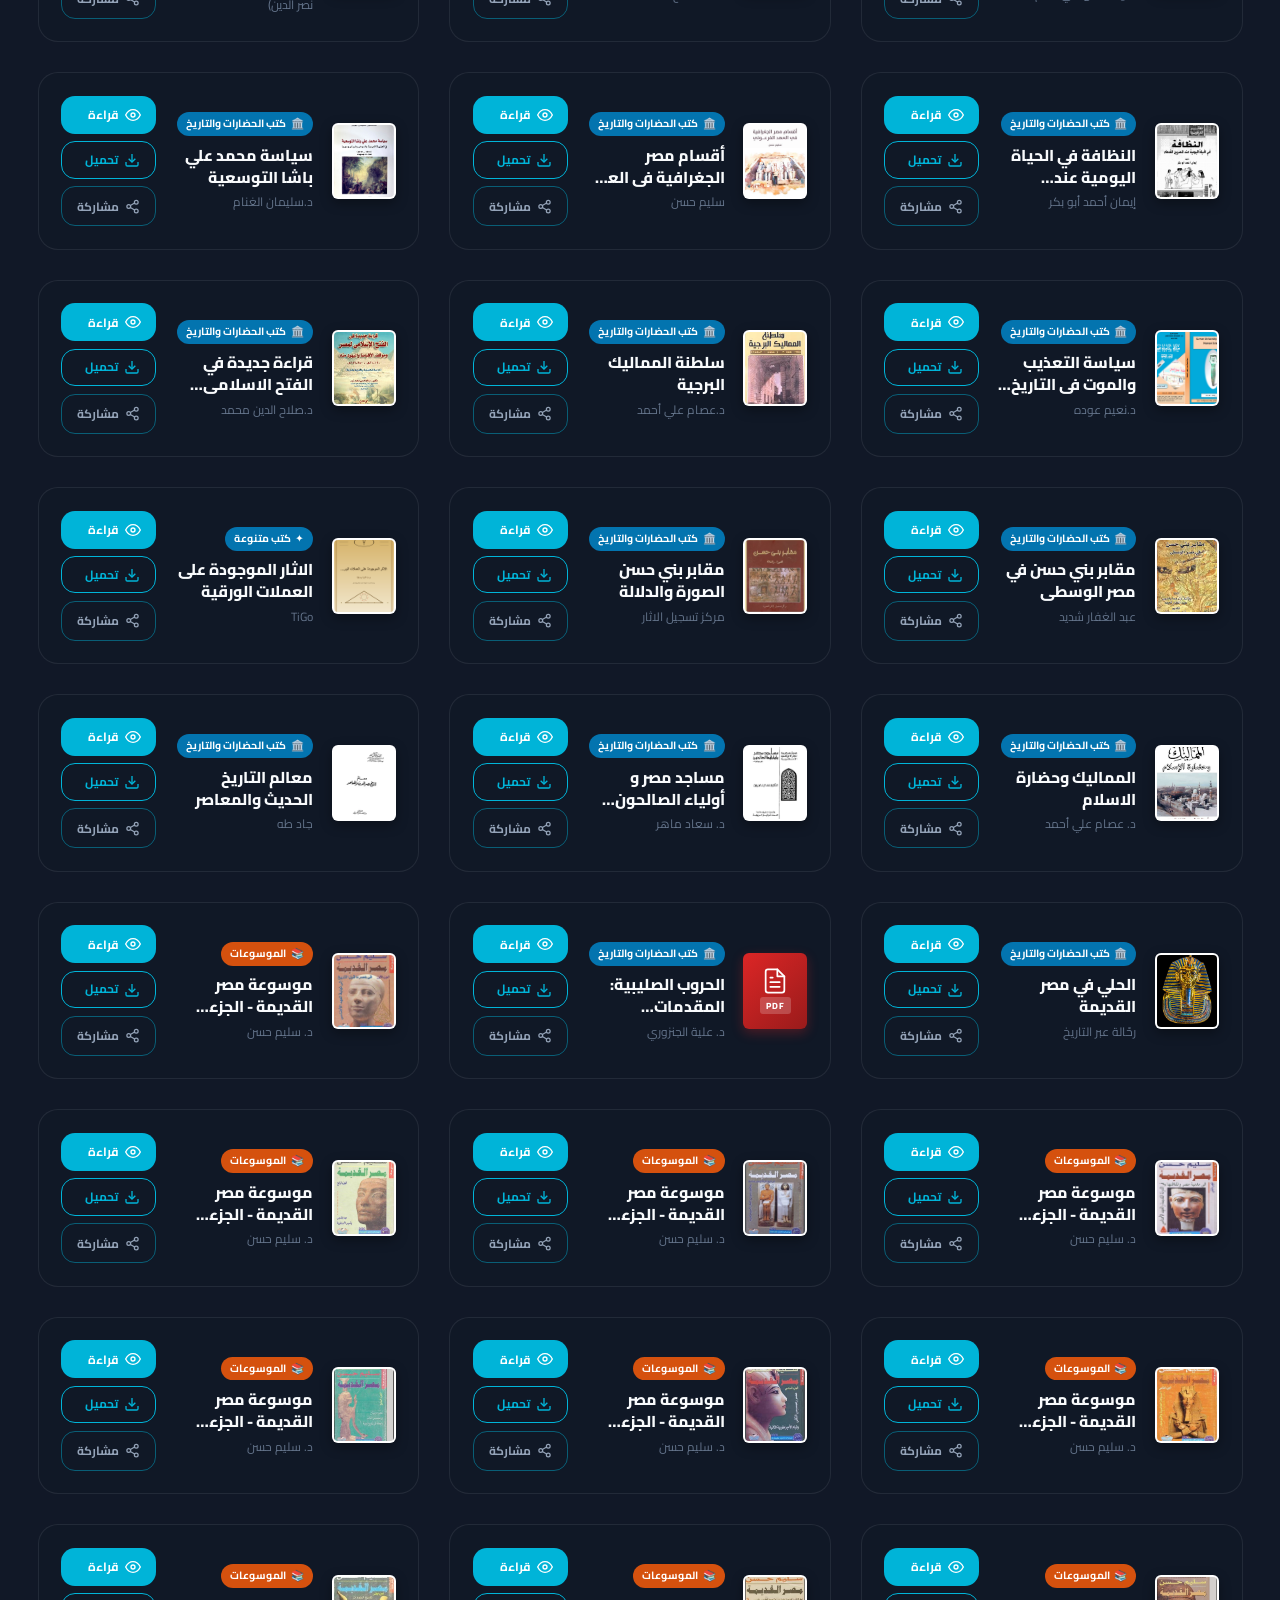
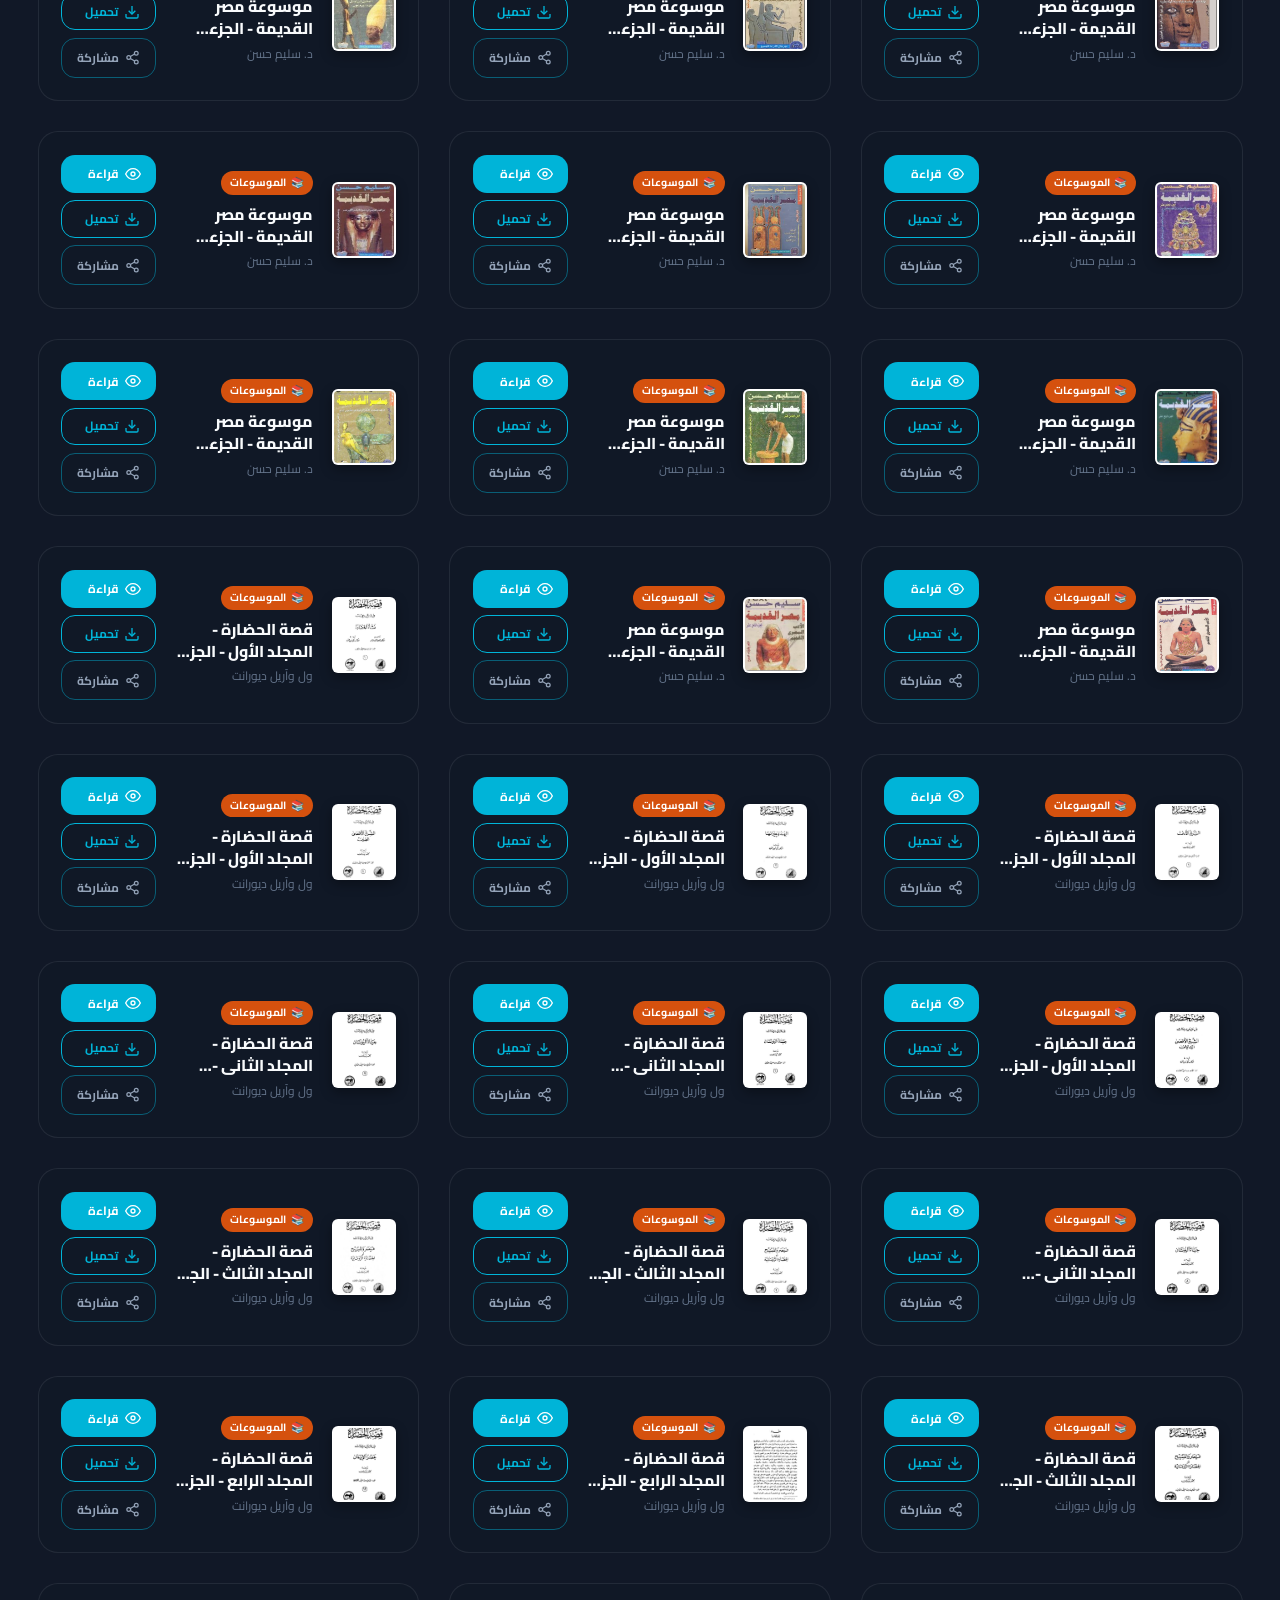
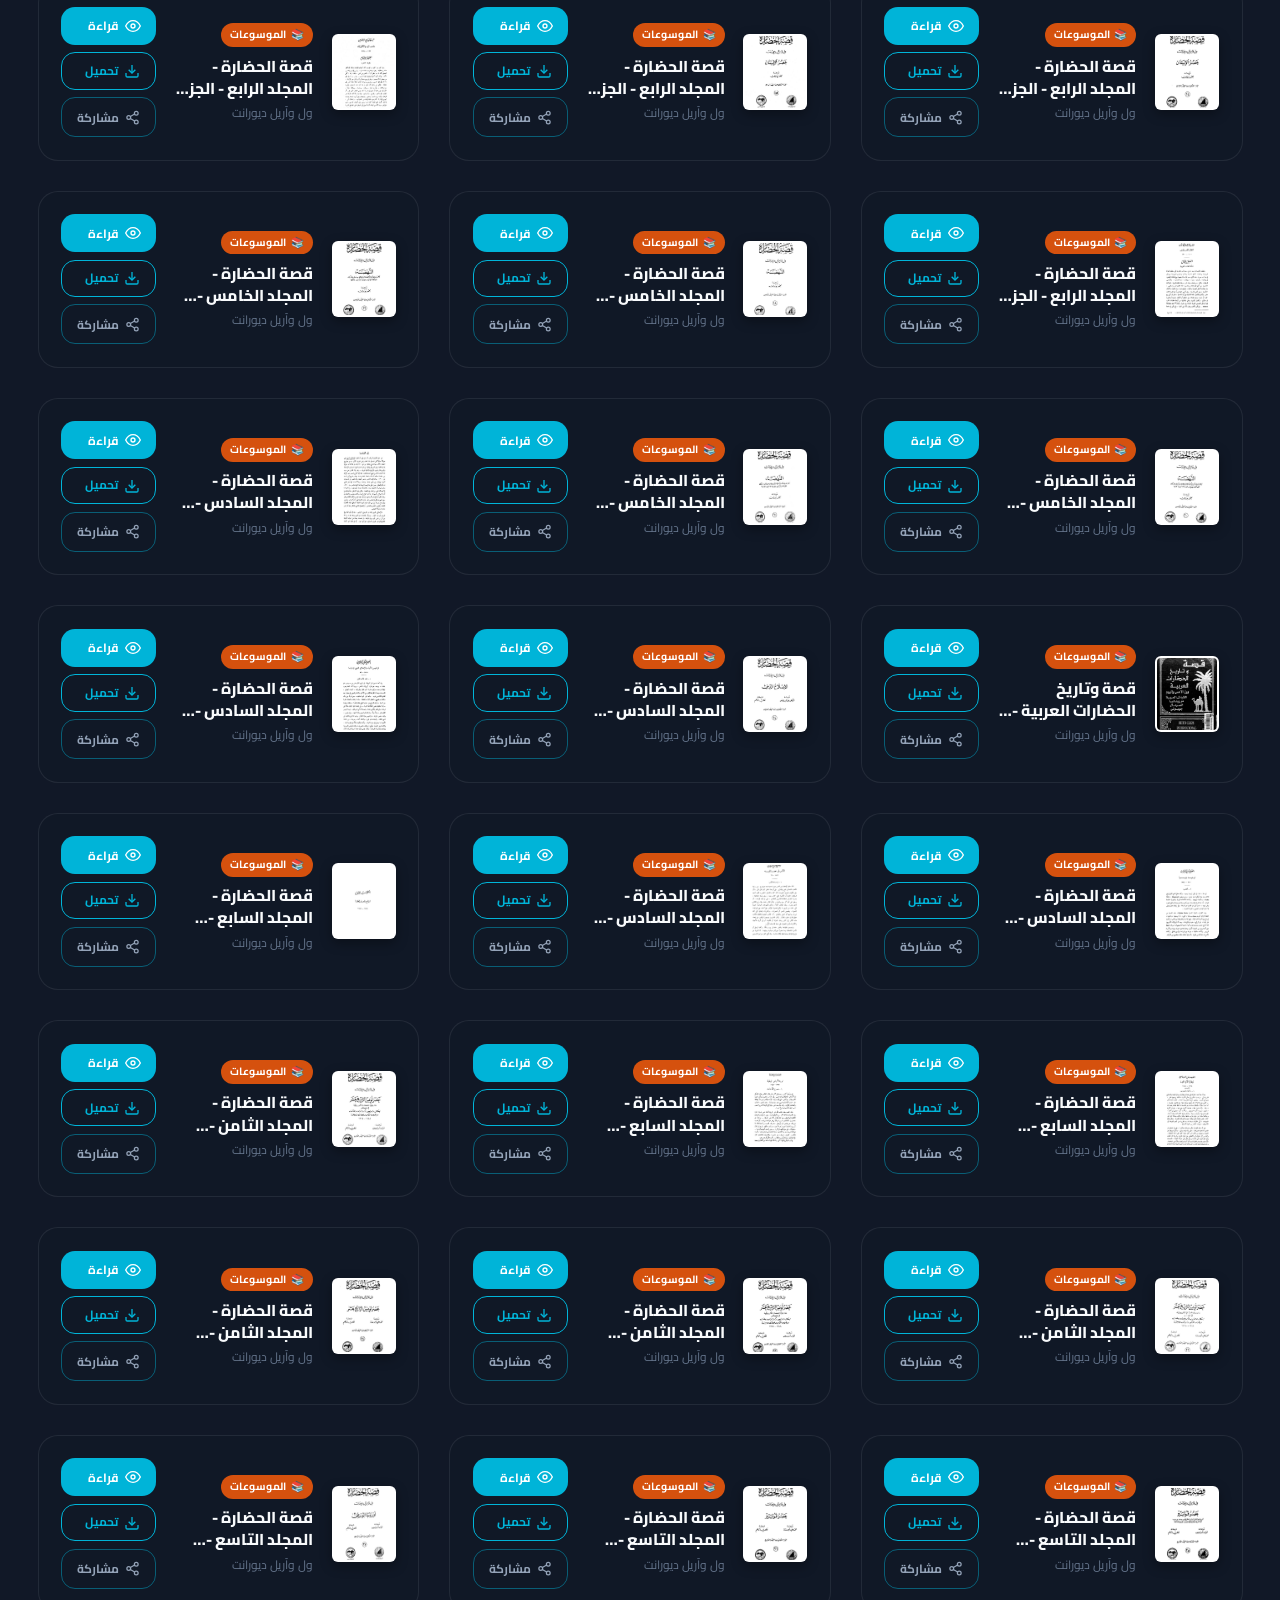
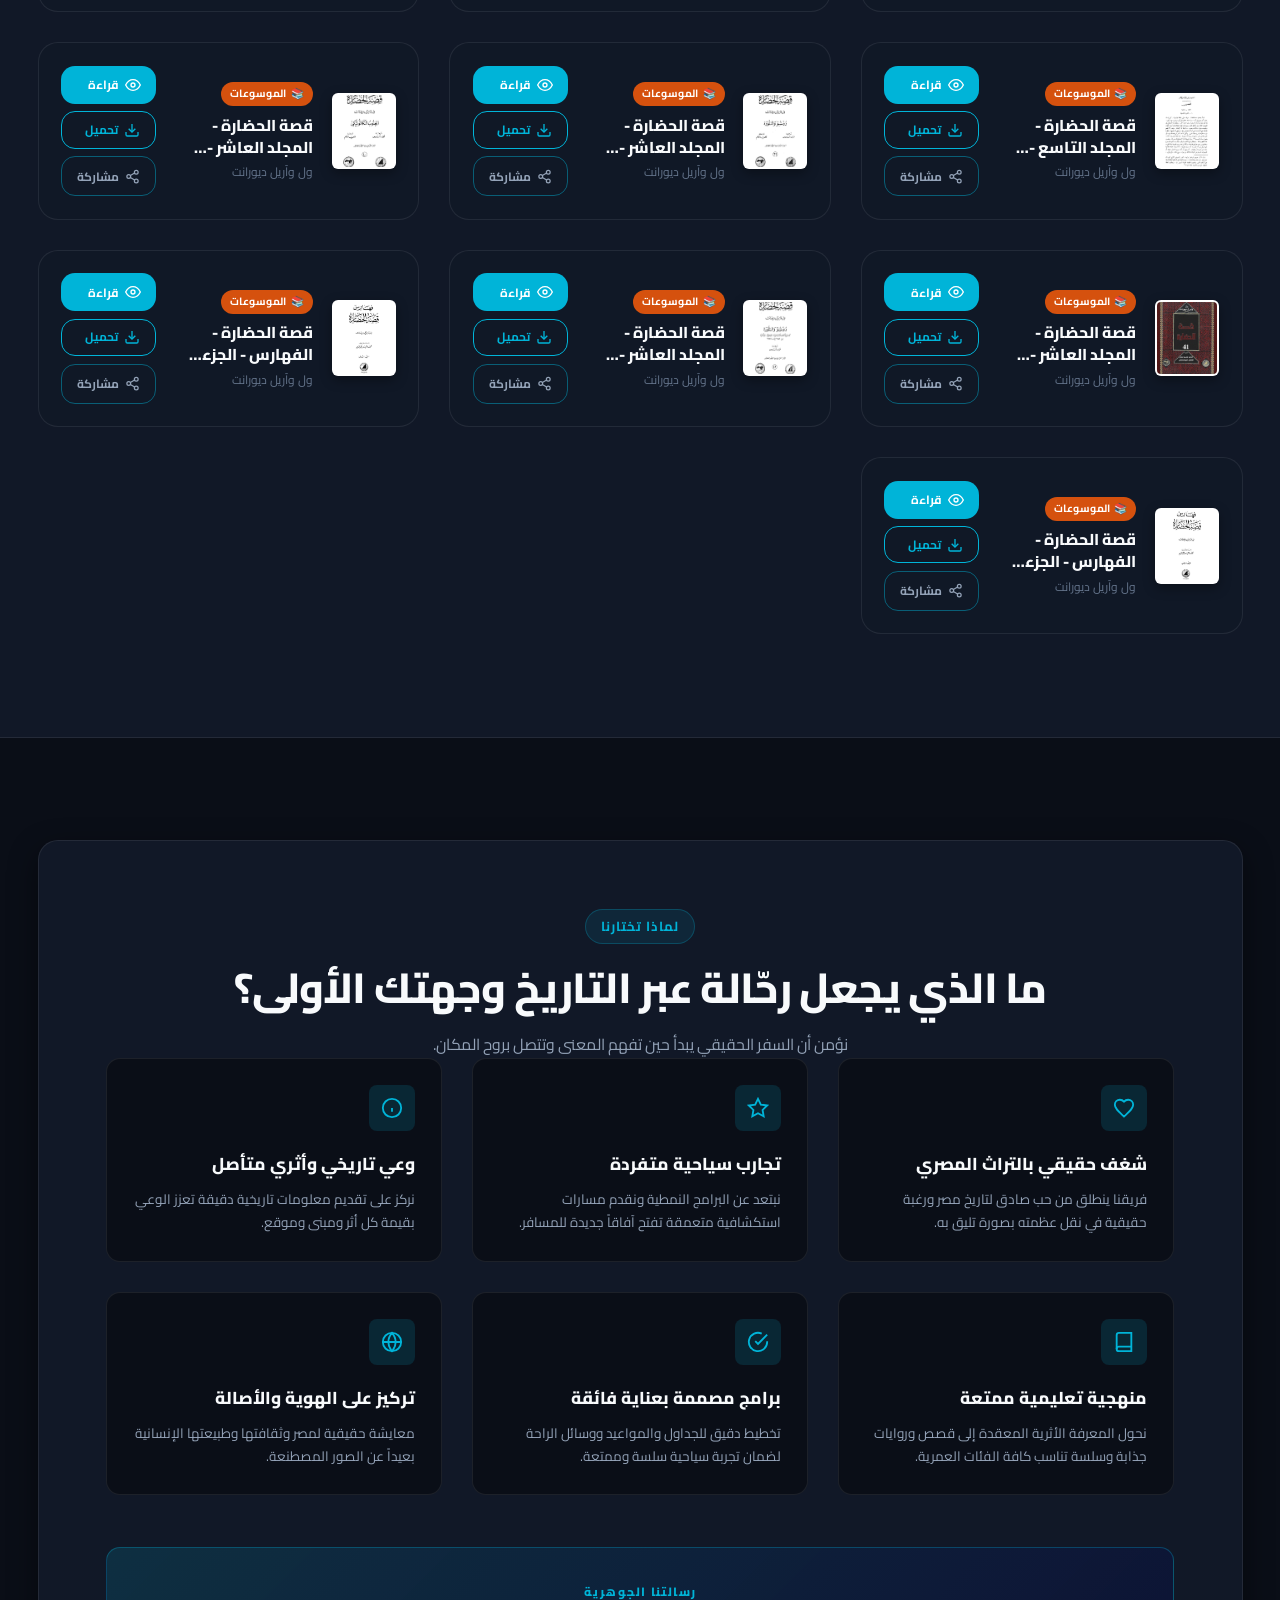
==== commit cee2dd54: "Bump stylesheet version so the new loading spinner isn't served from cache" ====
--- a/index.html
+++ b/index.html
@@ -103,7 +103,7 @@
   <link href="https://fonts.googleapis.com/css2?family=Cairo:wght@300;400;500;600;700;800;900&family=Plus+Jakarta+Sans:wght@300;400;500;600;700;800&family=Cinzel:wght@500;600;700;800&display=swap" rel="stylesheet">
 
   <!-- Stylesheet -->
-  <link rel="stylesheet" href="css/style.css?v=3">
+  <link rel="stylesheet" href="css/style.css?v=4">
 </head>
 <body>
 
